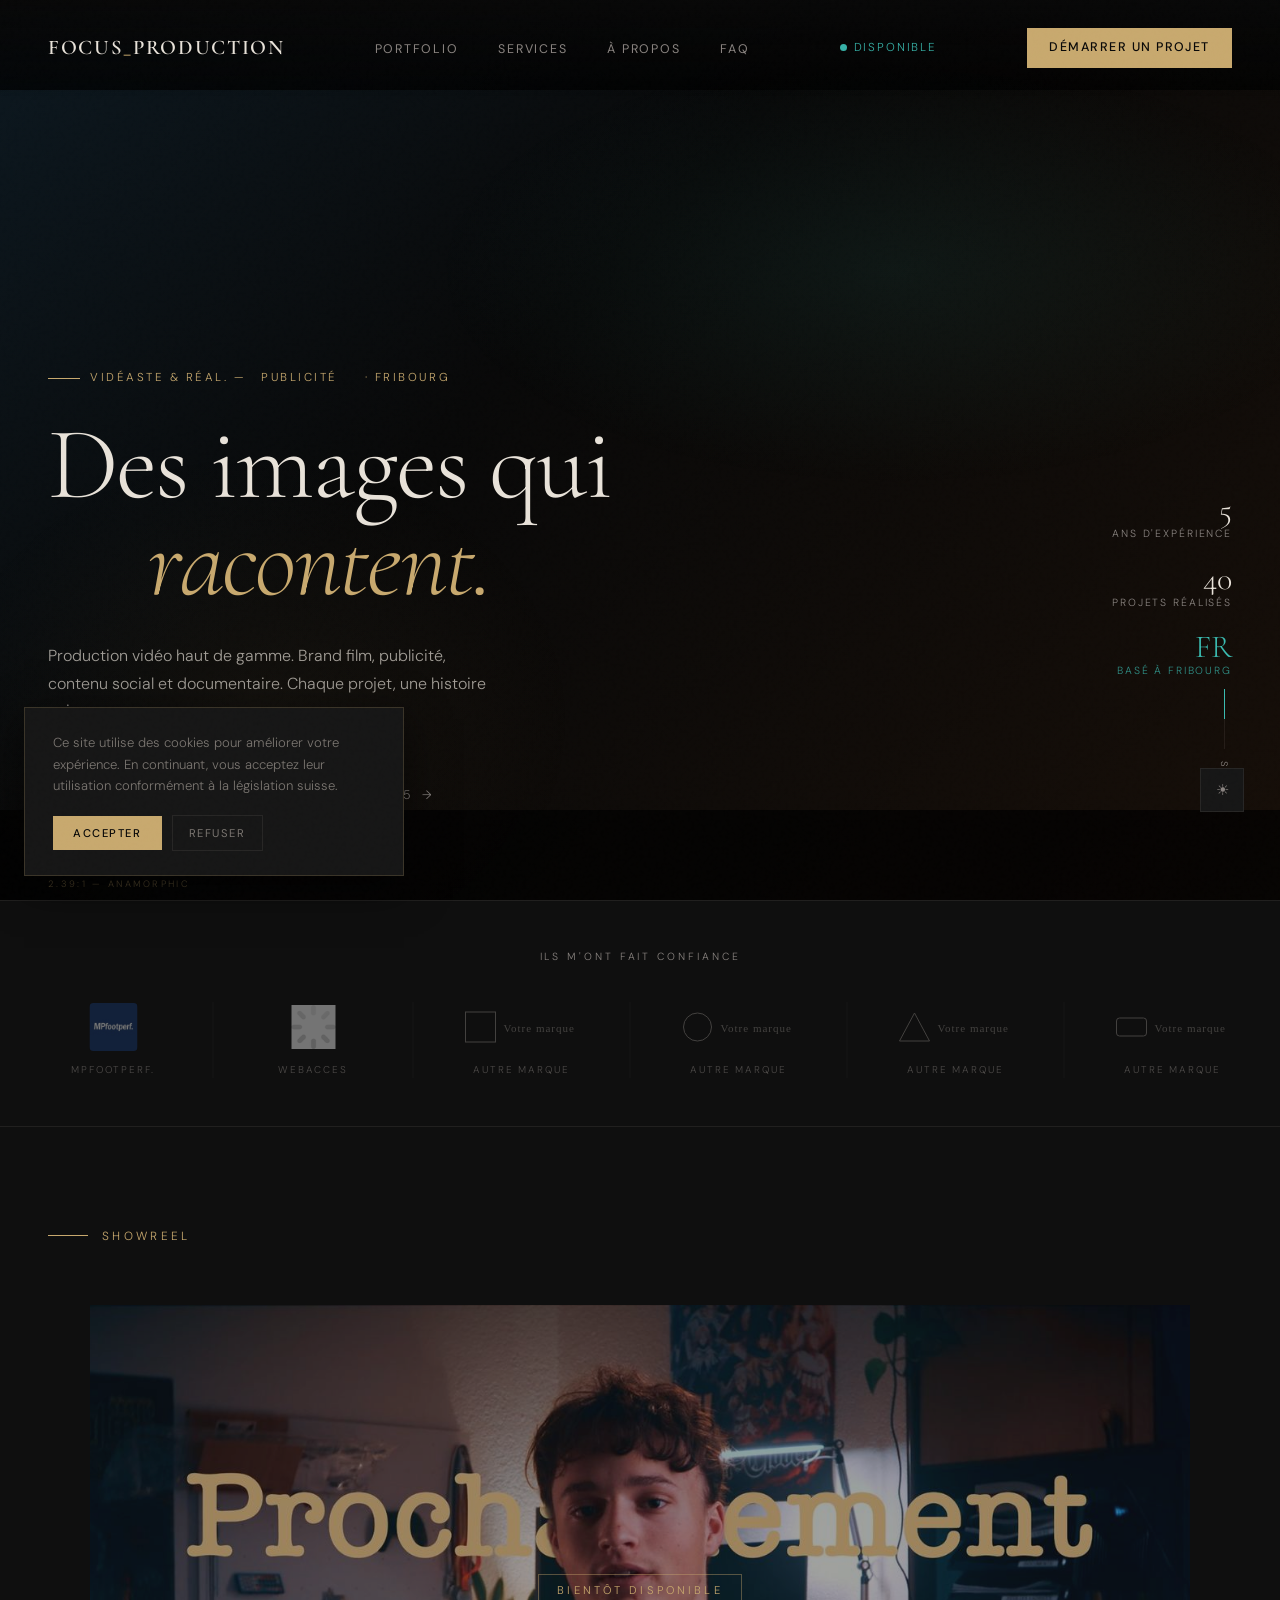
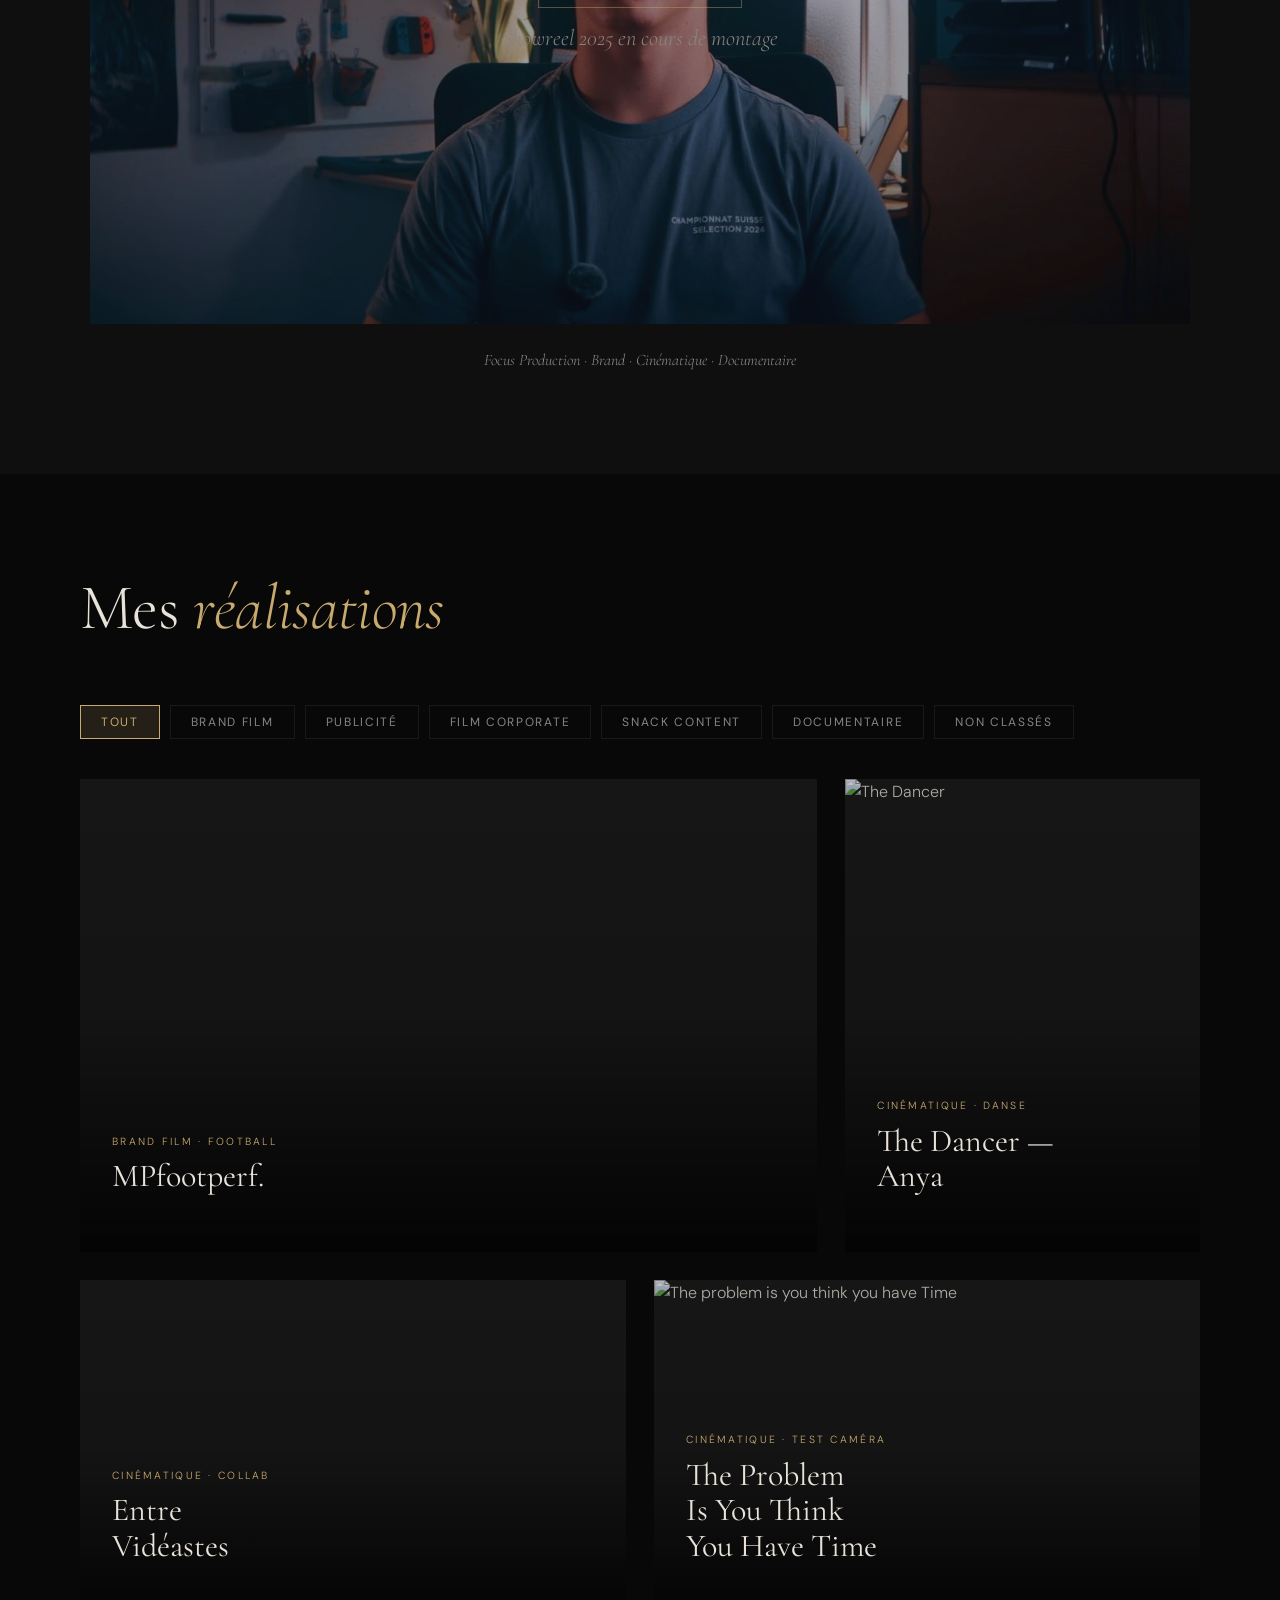
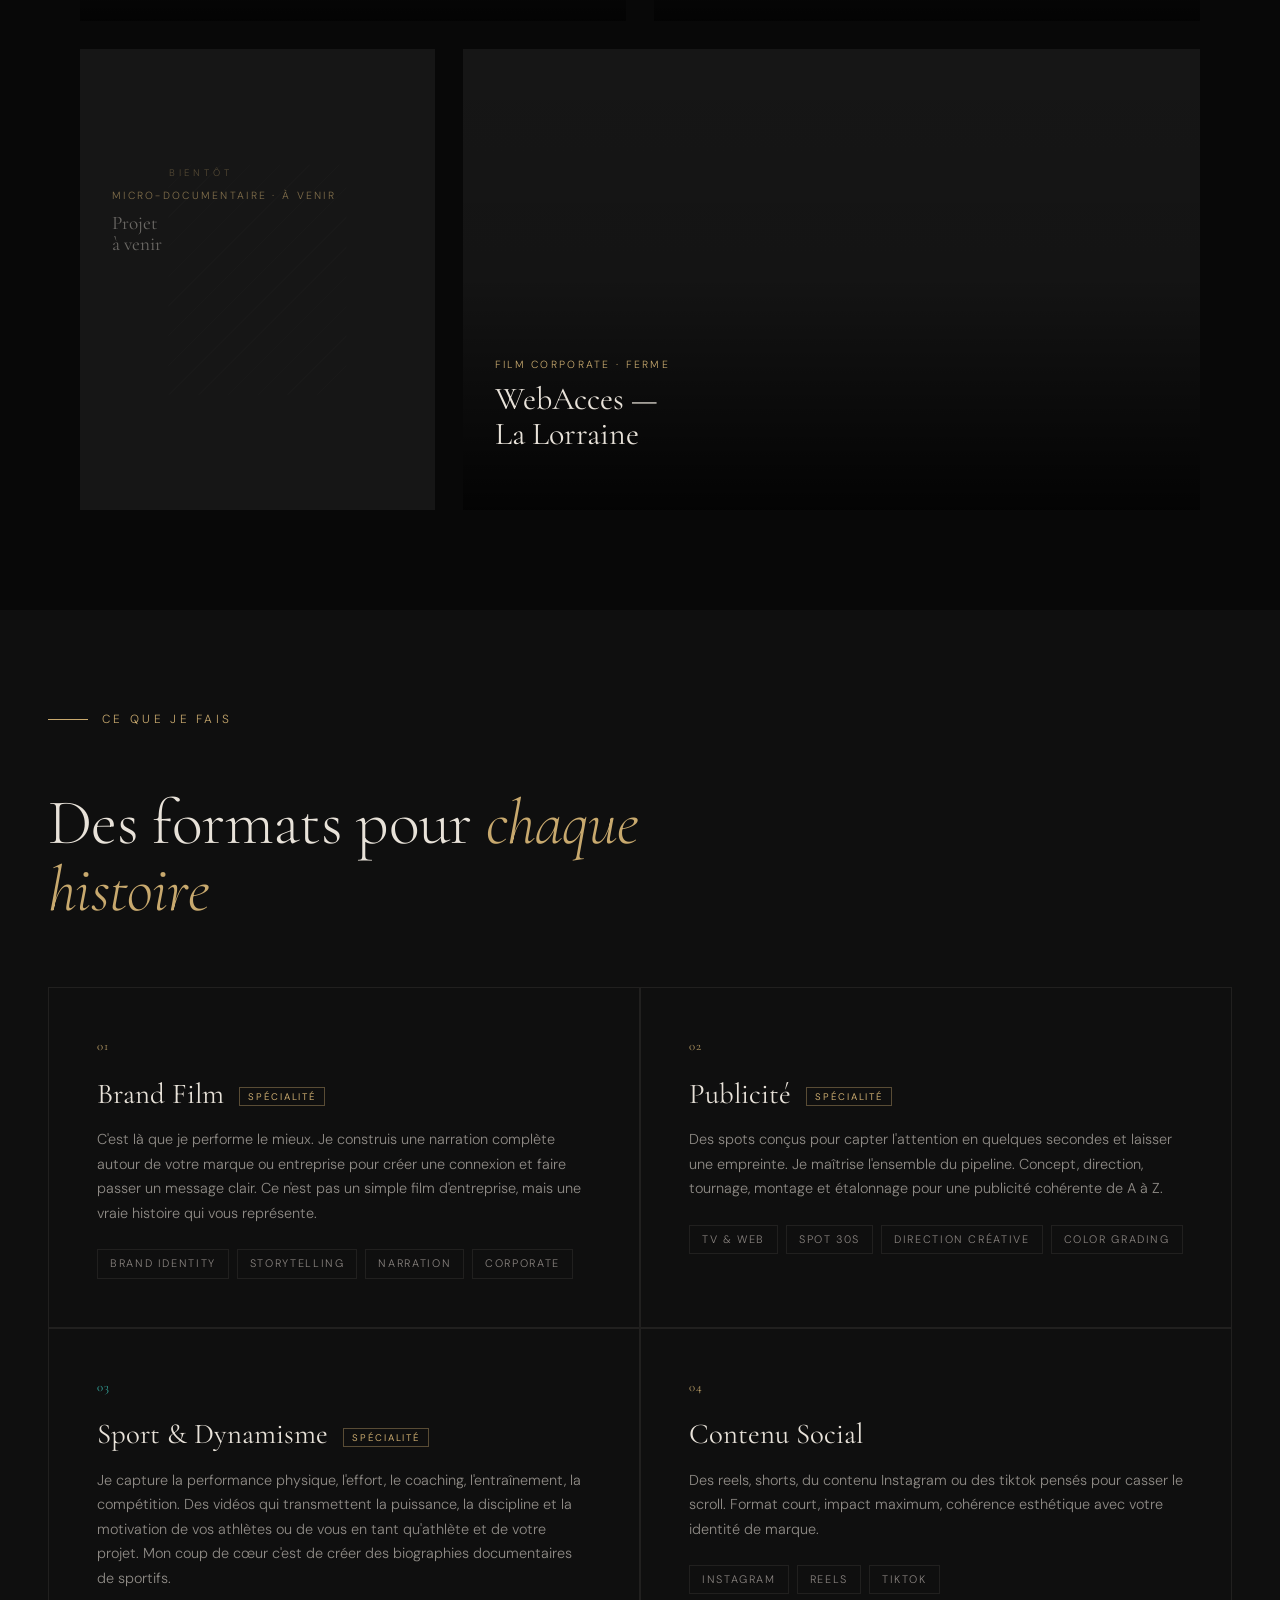
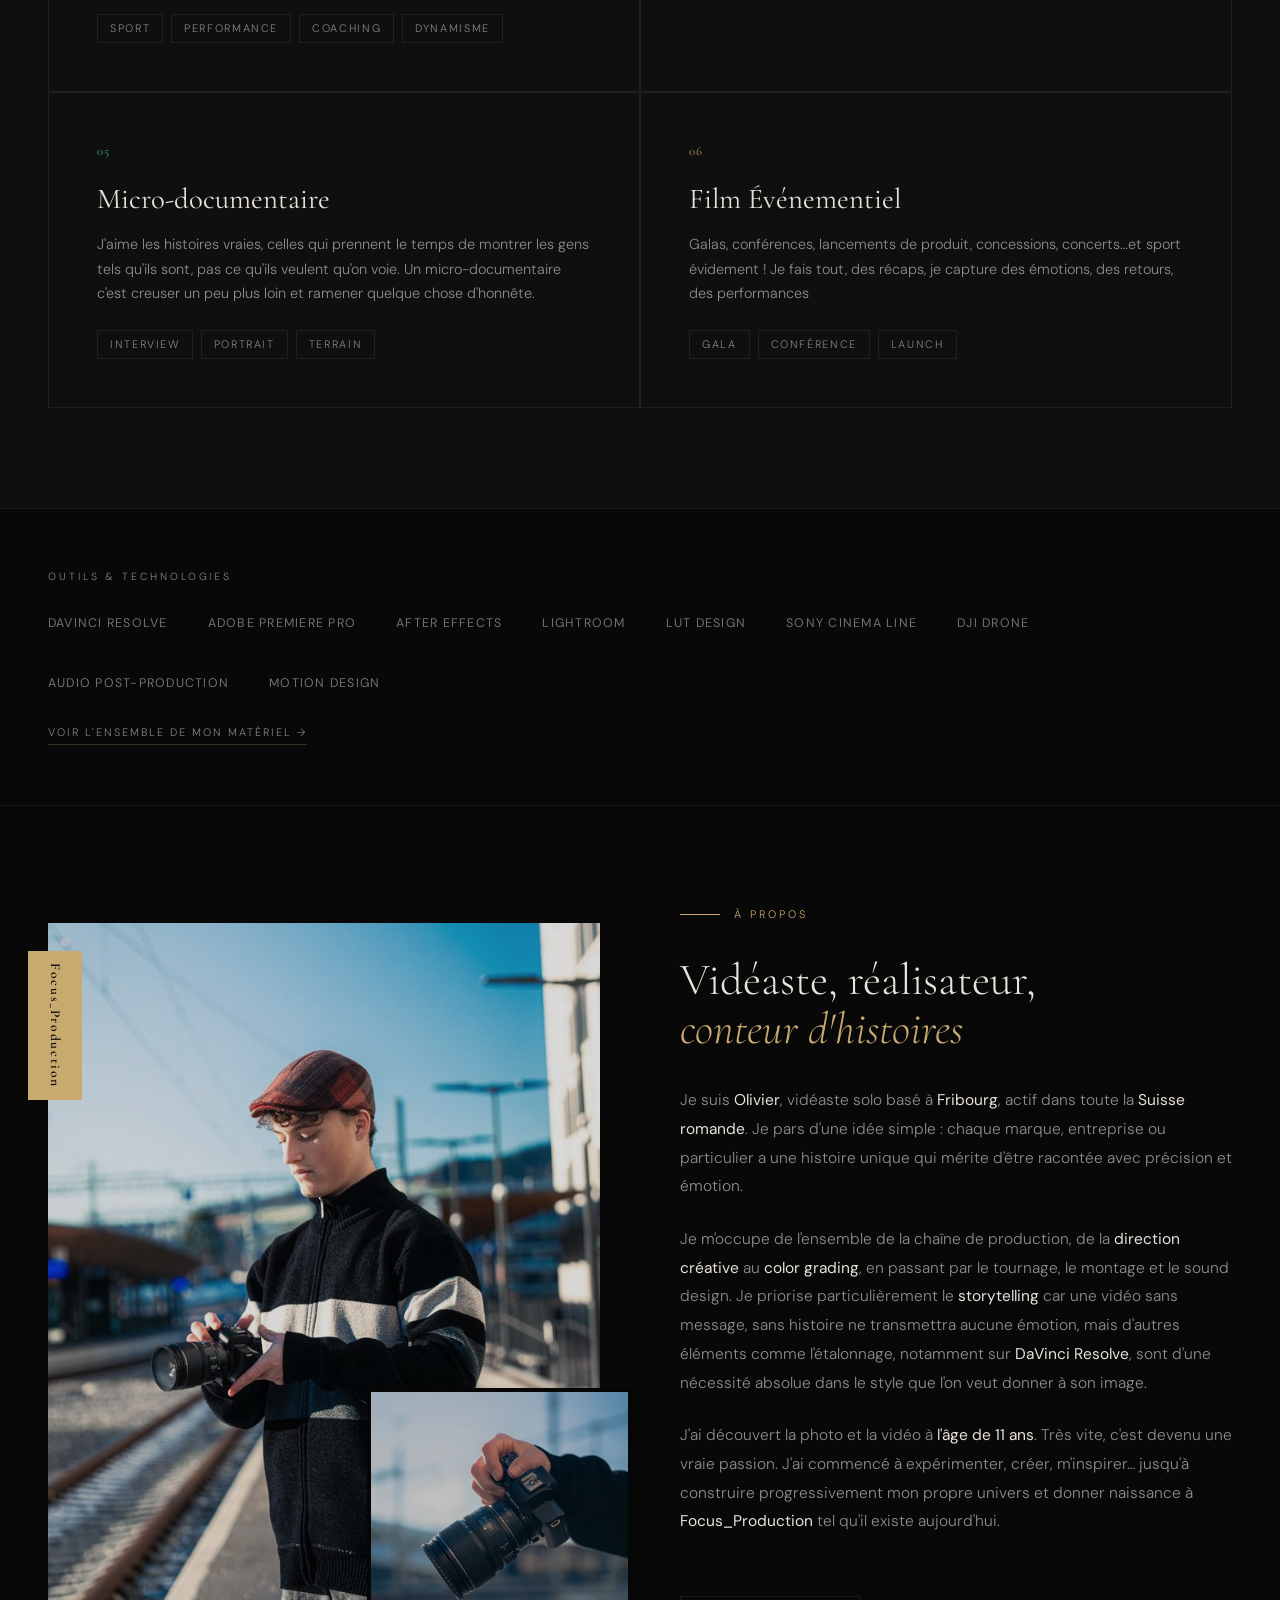
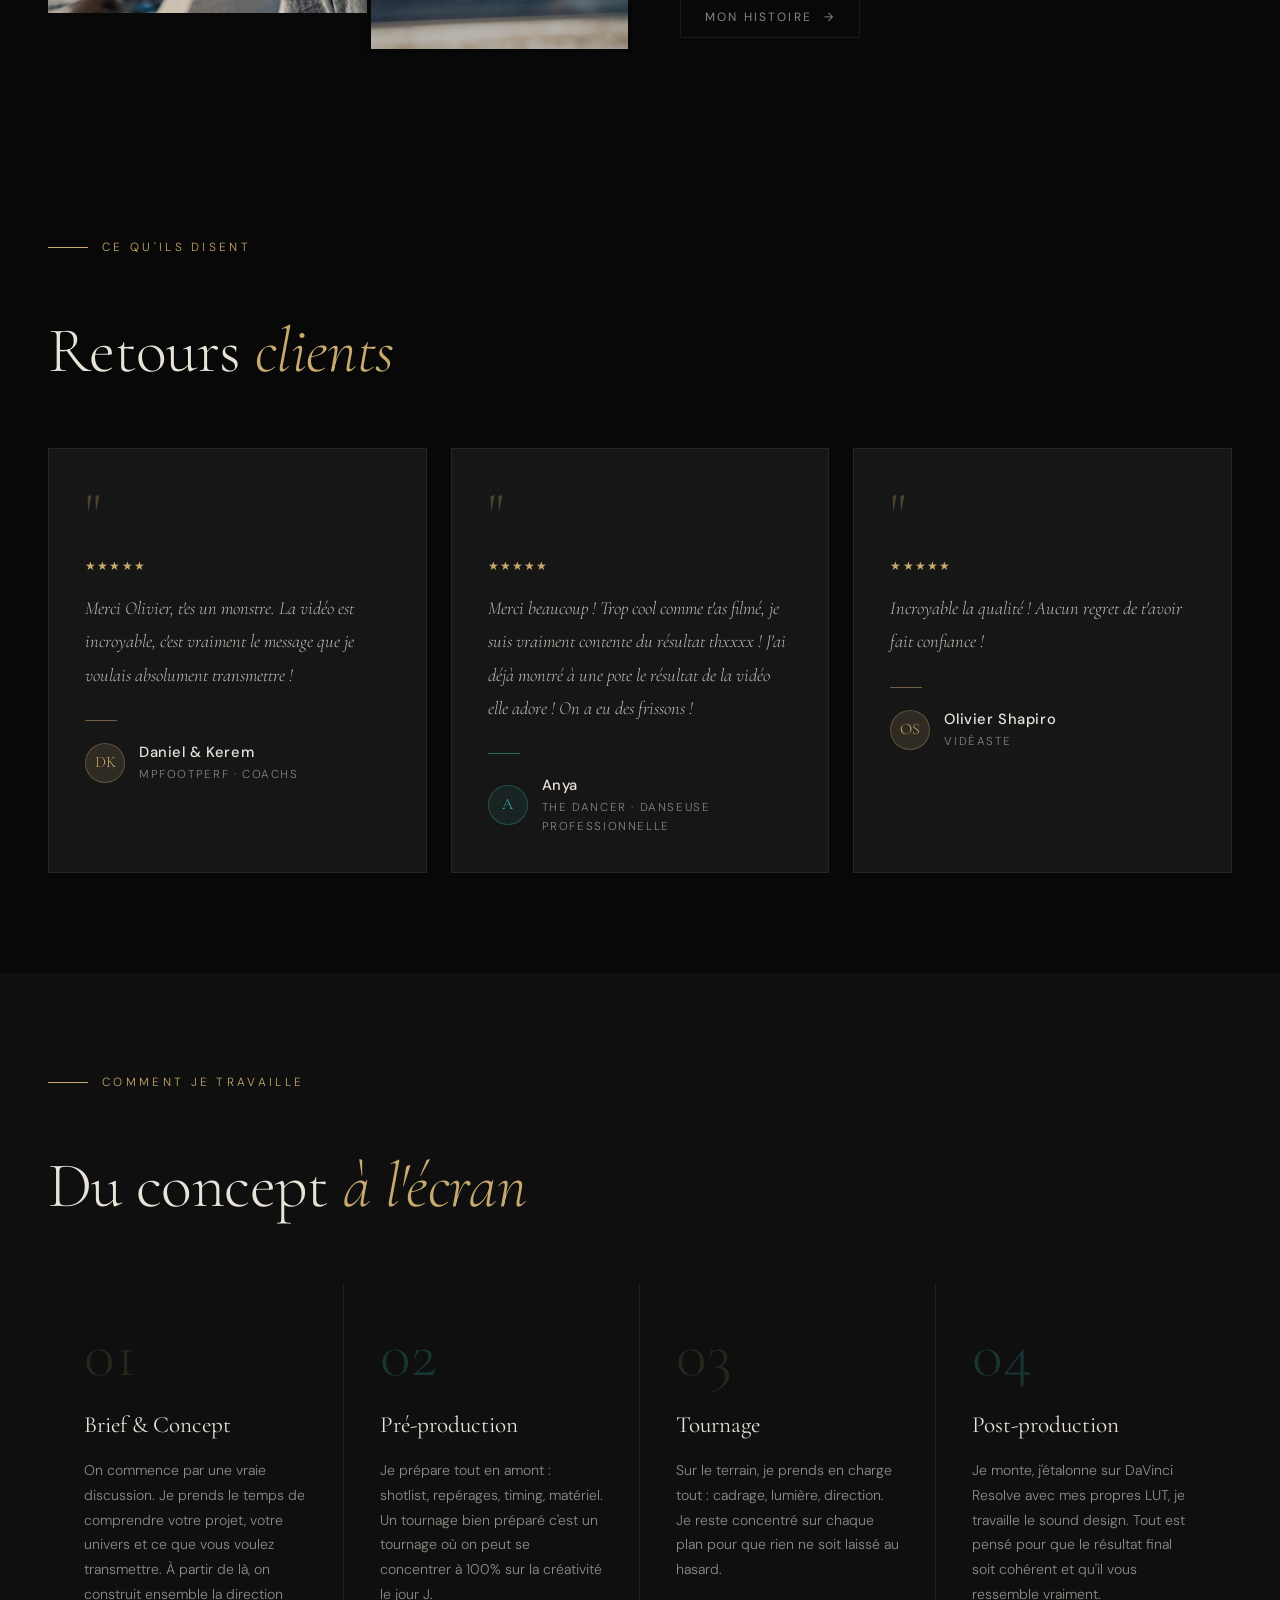
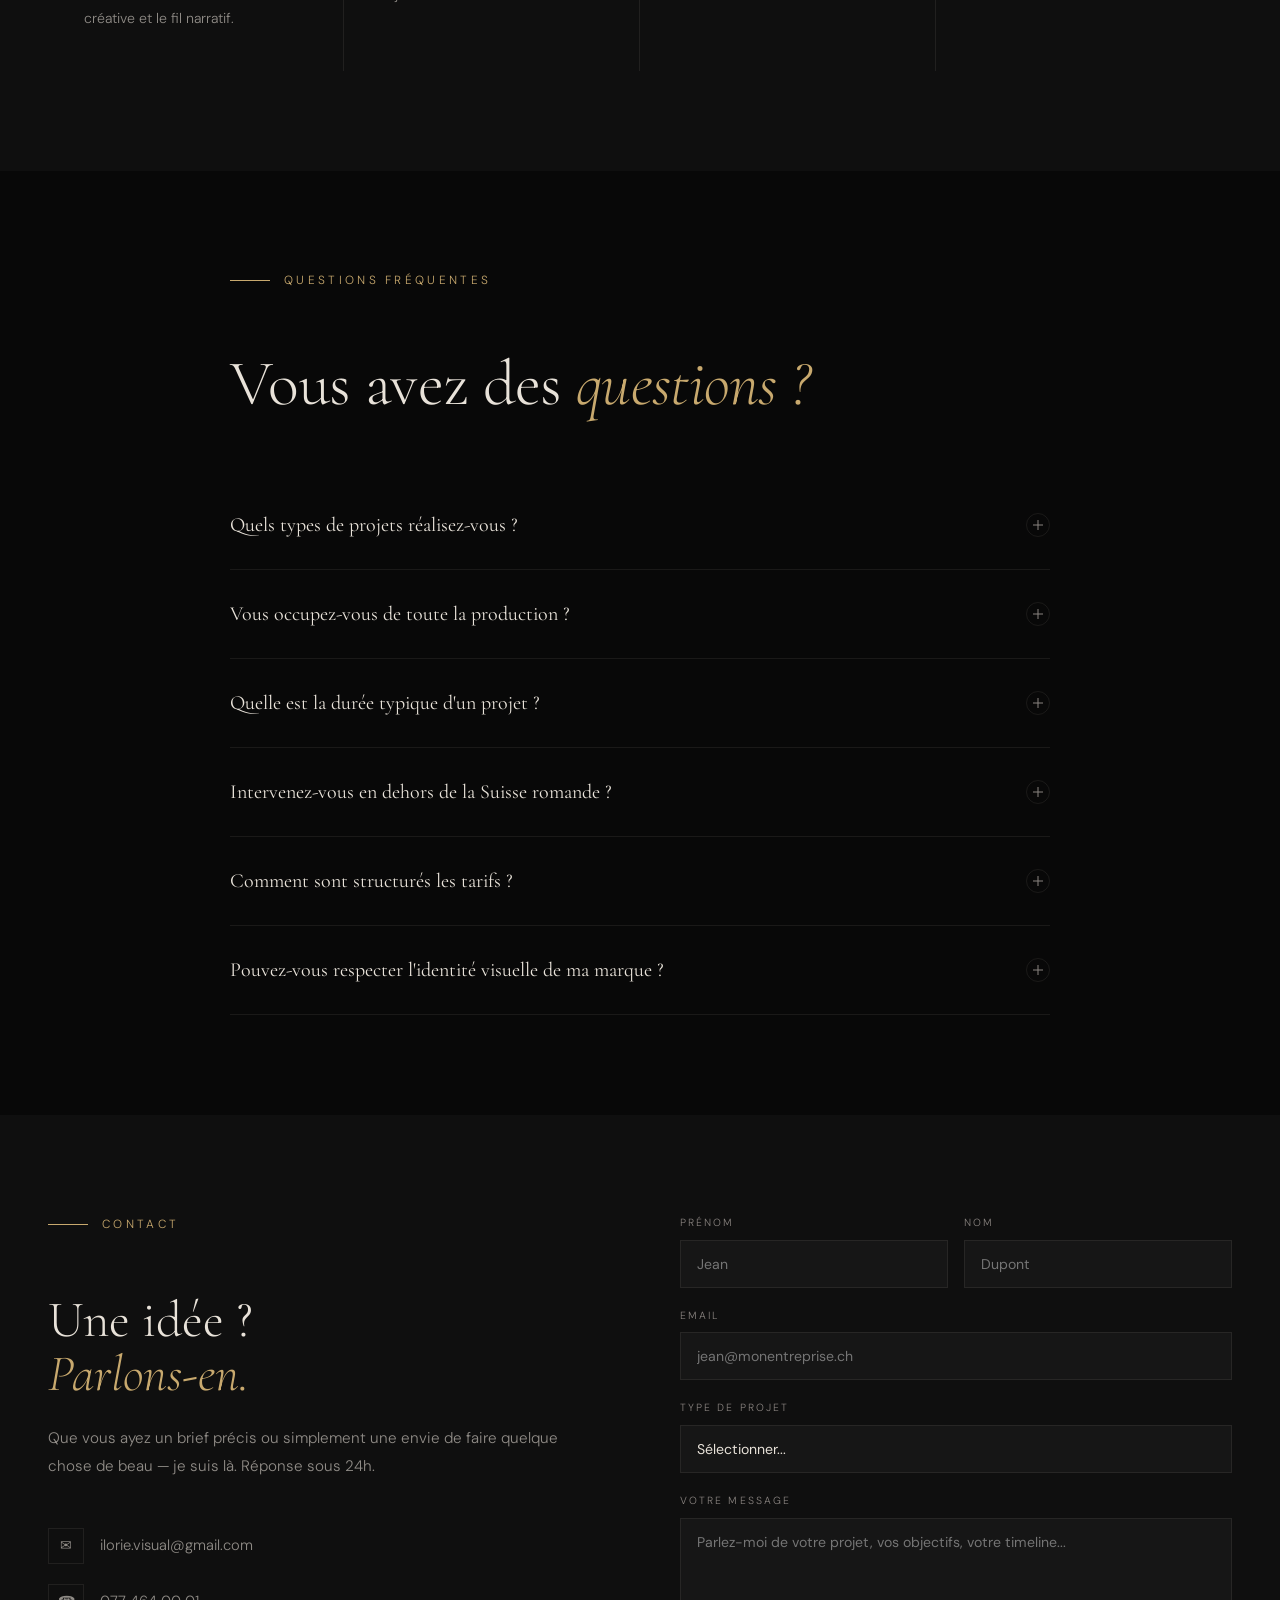
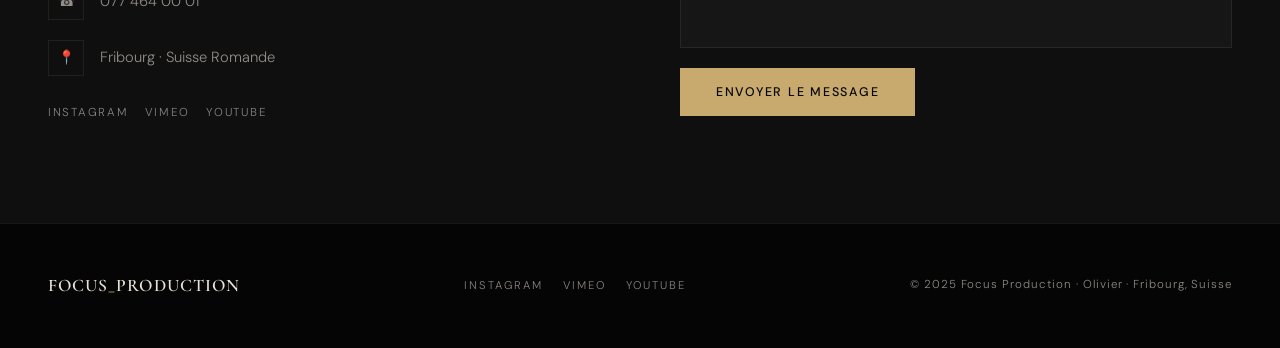
==== index.html @ 44844c80 "update homepage" ====
<!DOCTYPE html>
<html lang="fr">
<head>
  <meta charset="UTF-8">
  <meta name="viewport" content="width=device-width, initial-scale=1.0">
  <link rel="icon" type="image/svg+xml" href="data:image/svg+xml,%3Csvg xmlns='http://www.w3.org/2000/svg' viewBox='0 0 32 32'%3E%3Crect width='32' height='32' fill='%23080808'/%3E%3Ctext x='6' y='25' font-family='Georgia,serif' font-size='22' font-weight='bold' fill='%23c8a96e'%3EF%3C/text%3E%3C/svg%3E">
  <title>Focus Production — Vidéaste &amp; Réalisateur</title>
  <meta name="description" content="Focus Production — Vidéaste & Réalisateur basé à Fribourg, actif dans toute la Suisse romande. Brand film, publicité, sport, documentaire et contenu social.">
  <meta name="keywords" content="vidéaste, réalisateur, fribourg, suisse romande, brand film, publicité, production vidéo, focus production">
  <meta name="author" content="Olivier — Focus Production">
  <meta property="og:title" content="Focus Production — Vidéaste & Réalisateur">
  <meta property="og:description" content="Production vidéo haut de gamme — brand film, publicité, sport et documentaire. Basé à Fribourg, actif dans toute la Suisse romande.">
  <meta property="og:type" content="website">
  <meta property="og:url" content="https://focusproduction.netlify.app">
  <meta property="og:image" content="https://focusproduction.netlify.app/og-image.jpg">
  <meta property="og:image:width" content="1200">
  <meta property="og:image:height" content="630">
  <meta property="og:image:alt" content="Focus Production — Vidéaste &amp; Réalisateur, Fribourg">
  <meta property="og:site_name" content="Focus Production">
  <meta property="og:locale" content="fr_CH">
  <meta name="twitter:image" content="https://focusproduction.netlify.app/og-image.jpg">
  
  <meta name="twitter:card" content="summary_large_image">
  <meta name="twitter:title" content="Focus Production — Vidéaste & Réalisateur">
  <meta name="twitter:description" content="Production vidéo haut de gamme basée à Fribourg, Suisse romande.">
  <meta name="theme-color" content="#080808">
  <meta name="robots" content="index, follow">
  <link rel="canonical" href="https://focusproduction.netlify.app">
  <meta name="robots" content="index, follow">
  <link rel="canonical" href="https://focusproduction.netlify.app">
  <link rel="preconnect" href="https://fonts.googleapis.com">
  <link href="https://fonts.googleapis.com/css2?family=Cormorant+Garamond:ital,wght@0,300;0,400;0,600;1,300;1,400;1,600&family=DM+Sans:opsz,wght@9..40,300;9..40,400;9..40,500&display=swap" rel="stylesheet">
  <style>
    :root {
      --bg: #080808;
      --bg2: #0f0f0f;
      --bg3: #161616;
      --text: #e8e2d9;
      --text-muted: #8a8480;
      --gold: #c8a96e;
      --gold-dim: rgba(200,169,110,0.15);
      --teal: #3abcb1;
      --border: rgba(232,226,217,0.08);
      --serif: 'Cormorant Garamond', Georgia, serif;
      --sans: 'DM Sans', sans-serif;
    }

    *, *::before, *::after { box-sizing: border-box; margin: 0; padding: 0; }
    html { scroll-behavior: smooth; }
    body {
      background: var(--bg);
      color: var(--text);
      font-family: var(--sans);
      font-weight: 300;
      line-height: 1.6;
      overflow-x: hidden;
    }

    /* ── CUSTOM CURSOR ── */
    #cursor {
      position: fixed;
      width: 10px; height: 10px;
      background: var(--gold);
      border-radius: 50%;
      pointer-events: none;
      z-index: 9999;
      left: -100px; top: -100px;
      transform: translate(-50%, -50%);
      transition: width 0.25s, height 0.25s, background 0.25s;
    }
    #cursor-ring {
      position: fixed;
      width: 40px; height: 40px;
      border: 1px solid rgba(200,169,110,0.45);
      border-radius: 50%;
      pointer-events: none;
      z-index: 9998;
      left: -100px; top: -100px;
      transform: translate(-50%, -50%);
      transition: width 0.3s, height 0.3s, border-color 0.3s;
    }

    /* ── GRAIN ── */
    body::before {
      content: '';
      position: fixed; inset: 0;
      background-image: url("data:image/svg+xml,%3Csvg viewBox='0 0 256 256' xmlns='http://www.w3.org/2000/svg'%3E%3Cfilter id='noise'%3E%3CfeTurbulence type='fractalNoise' baseFrequency='0.9' numOctaves='4' stitchTiles='stitch'/%3E%3C/filter%3E%3Crect width='100%25' height='100%25' filter='url(%23noise)' opacity='0.04'/%3E%3C/svg%3E");
      pointer-events: none; z-index: 9000; opacity: 0.4;
    }

    /* ── NAV ── */
    nav {
      position: fixed; top: 0; left: 0; right: 0; z-index: 1000;
      display: flex; align-items: center; justify-content: space-between;
      padding: 28px 48px;
      background: linear-gradient(to bottom, rgba(8,8,8,0.95), transparent);
      transition: background 0.3s, padding 0.3s;
    }
    nav.scrolled {
      background: rgba(8,8,8,0.97);
      backdrop-filter: blur(10px);
      padding: 18px 48px;
      border-bottom: 1px solid var(--border);
    }
    .nav-logo { font-family: var(--serif); font-size: 1.3rem; font-weight: 600; letter-spacing: 0.08em; color: var(--text); text-decoration: none; }
    .nav-logo span { color: var(--gold); }
    .nav-links { display: flex; gap: 40px; list-style: none; }
    .nav-links a { font-size: 0.78rem; font-weight: 400; letter-spacing: 0.14em; text-transform: uppercase; color: var(--text-muted); text-decoration: none; transition: color 0.2s; position: relative; }
    .nav-links a::after { content: ''; position: absolute; bottom: -3px; left: 0; width: 0; height: 1px; background: var(--gold); transition: width 0.3s; }
    .nav-links a:hover { color: var(--text); }
    .nav-links a:hover::after { width: 100%; }
    .nav-cta { font-size: 0.78rem; letter-spacing: 0.12em; text-transform: uppercase; color: var(--bg); background: var(--gold); padding: 10px 22px; text-decoration: none; font-weight: 500; transition: background 0.2s, transform 0.2s; }
    .nav-cta:hover { background: #ddbf85; transform: translateY(-1px); }

    /* ── HERO ── */
    #hero { position: relative; min-height: 100vh; display: flex; flex-direction: column; justify-content: flex-end; padding: 0 48px 80px; overflow: hidden; }
    .hero-bg { position: absolute; inset: 0; overflow: hidden; background: linear-gradient(135deg, #0c1820 0%, #080808 40%, #160e08 100%); }
    .hero-bg::after { content: ''; position: absolute; inset: 0; background: radial-gradient(ellipse 60% 40% at 70% 30%, rgba(58,188,177,0.08) 0%, transparent 60%), radial-gradient(ellipse 50% 60% at 20% 80%, rgba(200,169,110,0.06) 0%, transparent 50%); }
    .hero-lines { position: absolute; top: 0; left: 0; right: 0; height: 90px; background: rgba(0,0,0,0.7); z-index: 2; }
    .hero-lines-bottom { position: absolute; bottom: 0; left: 0; right: 0; height: 90px; background: rgba(0,0,0,0.7); z-index: 2; }
    .hero-ratio { position: absolute; bottom: 8px; left: 48px; transform: none; font-size: 0.58rem; letter-spacing: 0.25em; color: rgba(200,169,110,0.4); text-transform: uppercase; z-index: 3; }
    .hero-bg-img { position: absolute; top: -15%; left: 0; width: 100%; height: 130%; object-fit: cover; opacity: 0.35; mix-blend-mode: normal; filter: saturate(0.7); will-change: transform; }
    .hero-content { position: relative; z-index: 5; max-width: 900px; }
    .hero-tag { display: inline-flex; align-items: center; gap: 10px; font-size: 0.72rem; letter-spacing: 0.22em; text-transform: uppercase; color: var(--gold); margin-bottom: 28px; opacity: 0; animation: fadeUp 0.8s 0.3s forwards; }
    .hero-tag::before { content: ''; width: 32px; height: 1px; background: var(--gold); }
    .hero-title { font-family: var(--serif); font-size: clamp(3.5rem, 8vw, 7.5rem); font-weight: 300; line-height: 0.95; letter-spacing: -0.02em; margin-bottom: 32px; opacity: 0; animation: fadeUp 0.9s 0.5s forwards; }
    .hero-title em { font-style: italic; color: var(--gold); }
    .hero-title .line2 { display: block; padding-left: 100px; }
    .hero-sub { font-size: 1rem; font-weight: 300; color: var(--text-muted); max-width: 440px; line-height: 1.7; margin-bottom: 48px; opacity: 0; animation: fadeUp 0.9s 0.7s forwards; }
    .hero-actions { display: flex; align-items: center; gap: 32px; opacity: 0; animation: fadeUp 0.9s 0.9s forwards; }
    .btn-primary { font-size: 0.78rem; letter-spacing: 0.14em; text-transform: uppercase; color: var(--bg); background: var(--gold); padding: 14px 32px; text-decoration: none; font-weight: 500; transition: all 0.25s; display: inline-block; }
    .btn-primary:hover { background: #ddbf85; transform: translateY(-2px); }
    .btn-ghost { font-size: 0.78rem; letter-spacing: 0.14em; text-transform: uppercase; color: var(--text-muted); text-decoration: none; display: flex; align-items: center; gap: 10px; transition: color 0.2s; }
    .btn-ghost:hover { color: var(--text); }
    .btn-ghost::after { content: '→'; transition: transform 0.2s; }
    .btn-ghost:hover::after { transform: translateX(4px); }
    .hero-scroll { position: absolute; right: 48px; bottom: 90px; z-index: 5; display: flex; flex-direction: column; align-items: center; gap: 12px; opacity: 0; animation: fadeIn 1s 1.2s forwards; }
    .hero-scroll span { font-size: 0.6rem; letter-spacing: 0.22em; text-transform: uppercase; color: var(--text-muted); writing-mode: vertical-rl; }
    .scroll-line { width: 1px; height: 60px; background: var(--border); position: relative; overflow: hidden; }
    .scroll-line::after { content: ''; position: absolute; top: 0; left: 0; right: 0; height: 30px; background: var(--teal); animation: scrollDown 1.8s ease-in-out infinite; }
    .hero-stats { position: absolute; right: 48px; bottom: 220px; z-index: 5; display: flex; flex-direction: column; gap: 20px; text-align: right; opacity: 0; animation: fadeIn 1s 1s forwards; }
    .stat-item { display: flex; flex-direction: column; }
    .stat-num { font-family: var(--serif); font-size: 2rem; font-weight: 300; color: var(--text); line-height: 1; }
    .stat-label { font-size: 0.65rem; letter-spacing: 0.18em; text-transform: uppercase; color: var(--text-muted); }

    /* ── TICKER ── */
    .ticker-wrap { overflow: hidden; background: var(--gold); padding: 14px 0; white-space: nowrap; }
    .ticker-content { display: inline-block; animation: ticker 22s linear infinite; }
    .ticker-content span { font-size: 0.72rem; letter-spacing: 0.2em; text-transform: uppercase; color: var(--bg); font-weight: 500; padding: 0 32px; }
    .ticker-dot { color: rgba(8,8,8,0.4); }

    /* ── SHOWREEL ── */
    #showreel { padding: 100px 48px; background: var(--bg2); }
    .section-label { font-size: 0.68rem; letter-spacing: 0.28em; text-transform: uppercase; color: var(--gold); display: flex; align-items: center; gap: 14px; margin-bottom: 60px; }
    .section-label::before { content: ''; width: 40px; height: 1px; background: var(--gold); }
    .showreel-frame { position: relative; aspect-ratio: 16/9; background: var(--bg3); overflow: hidden; cursor: pointer; max-width: 1100px; margin: 0 auto; }
    .showreel-frame img { width: 100%; height: 100%; object-fit: cover; opacity: 0.6; transition: opacity 0.4s, transform 0.6s; }
    .showreel-frame:hover img { opacity: 0.5; transform: scale(1.02); }
    .play-btn { position: absolute; top: 50%; left: 50%; transform: translate(-50%,-50%); width: 80px; height: 80px; border: 1.5px solid var(--gold); border-radius: 50%; display: flex; align-items: center; justify-content: center; transition: all 0.3s; }
    .play-btn::after { content: ''; width: 0; height: 0; border-left: 22px solid var(--gold); border-top: 13px solid transparent; border-bottom: 13px solid transparent; margin-left: 5px; }
    .showreel-frame:hover .play-btn { width: 92px; height: 92px; background: rgba(200,169,110,0.12); }
    .showreel-caption { text-align: center; margin-top: 24px; font-family: var(--serif); font-size: 0.95rem; font-style: italic; color: var(--text-muted); }

    /* ── PORTFOLIO ── */
    #portfolio { padding: 100px 80px; background: var(--bg); }
    .portfolio-header { display: flex; align-items: flex-end; justify-content: space-between; margin-bottom: 64px; }
    .section-title { font-family: var(--serif); font-size: clamp(2.5rem, 5vw, 4.5rem); font-weight: 300; line-height: 1.05; letter-spacing: -0.01em; }
    .section-title em { font-style: italic; color: var(--gold); }
    .view-all-link { font-size: 0.75rem; letter-spacing: 0.15em; text-transform: uppercase; color: var(--text-muted); text-decoration: none; transition: color 0.2s; }
    .view-all-link:hover { color: var(--gold); }
    .filter-tabs { display: flex; gap: 10px; margin-bottom: 40px; flex-wrap: wrap; }
    .filter-tab { font-size: 0.72rem; letter-spacing: 0.14em; text-transform: uppercase; padding: 8px 20px; border: 1px solid var(--border); background: none; color: var(--text-muted); cursor: pointer; transition: all 0.2s; font-family: var(--sans); }
    .filter-tab:hover, .filter-tab.active { border-color: var(--gold); color: var(--gold); background: var(--gold-dim); }
    .portfolio-grid { display: grid; grid-template-columns: repeat(12, 1fr); gap: 20px; }
    .proj-card { position: relative; overflow: hidden; background: var(--bg3); cursor: pointer; }
    .proj-card.large  { grid-column: span 8; }
    .proj-card.medium { grid-column: span 4; }
    .proj-card.half   { grid-column: span 6; }
    .proj-card.half .proj-img { width: 100%; height: 100%; aspect-ratio: 16/10; object-fit: cover; display: block; transition: transform 0.7s cubic-bezier(0.25,0.46,0.45,0.94), filter 0.4s; filter: brightness(0.75) saturate(0.9); }
    .proj-card.full   { grid-column: span 12; }
    .proj-img { width: 100%; height: 100%; aspect-ratio: 16/10; object-fit: cover; display: block; transition: transform 0.7s cubic-bezier(0.25,0.46,0.45,0.94), filter 0.4s; filter: brightness(0.75) saturate(0.9); }
    .proj-card.medium .proj-img { aspect-ratio: 3/4; }
    .proj-card.full   .proj-img { aspect-ratio: 21/9; }
    .proj-card:hover .proj-img { transform: scale(1.05); filter: brightness(0.55) saturate(0.8); }
    .proj-overlay { position: absolute; inset: 0; background: linear-gradient(to top, rgba(0,0,0,0.85) 0%, rgba(0,0,0,0.1) 50%, transparent 100%); display: flex; flex-direction: column; justify-content: flex-end; padding: 32px; pointer-events: none; }
    .proj-category { font-size: 0.65rem; letter-spacing: 0.22em; text-transform: uppercase; color: var(--gold); margin-bottom: 8px; transform: translateY(8px); transition: transform 0.4s; }
    .proj-card:hover .proj-category { transform: translateY(0); }
    .proj-title { font-family: var(--serif); font-size: clamp(1.4rem, 2.5vw, 2rem); font-weight: 400; line-height: 1.1; transform: translateY(8px); transition: transform 0.4s 0.04s; }
    .proj-card:hover .proj-title { transform: translateY(0); }
    .proj-link { display: inline-flex; align-items: center; gap: 8px; margin-top: 16px; font-size: 0.72rem; letter-spacing: 0.15em; text-transform: uppercase; color: var(--gold); opacity: 0; transform: translateY(8px); transition: opacity 0.3s 0.08s, transform 0.4s 0.08s; }
    .proj-card:hover .proj-link { opacity: 1; transform: translateY(0); }

    /* ── SERVICES ── */
    #services { padding: 100px 48px; background: var(--bg2); }
    .services-grid { display: grid; grid-template-columns: 1fr 1fr; gap: 0; margin-top: 64px; }
    .service-item { padding: 48px; border: 1px solid var(--border); position: relative; overflow: hidden; transition: background 0.3s; }
    .service-item:hover { background: rgba(200,169,110,0.04); }
    .service-item::before { content: ''; position: absolute; top: 0; left: 0; width: 3px; height: 0; background: var(--gold); transition: height 0.4s; }
    .service-item:hover::before { height: 100%; }
    .service-num { font-family: var(--serif); font-size: 0.8rem; color: var(--gold); letter-spacing: 0.1em; margin-bottom: 20px; }
    .service-name { font-family: var(--serif); font-size: 1.8rem; font-weight: 400; margin-bottom: 16px; line-height: 1.2; }
    .service-desc { font-size: 0.88rem; color: var(--text-muted); line-height: 1.7; }
    .service-tags { display: flex; gap: 8px; flex-wrap: wrap; margin-top: 24px; }
    .service-tag { font-size: 0.62rem; letter-spacing: 0.15em; text-transform: uppercase; color: var(--text-muted); border: 1px solid var(--border); padding: 4px 10px; transition: border-color 0.2s, color 0.2s; }
    .service-item:hover .service-tag { border-color: rgba(200,169,110,0.3); color: var(--gold); }

    /* ── TOOLS ── */
    .tools-strip { padding: 60px 48px; background: var(--bg); border-top: 1px solid var(--border); border-bottom: 1px solid var(--border); }
    .tools-label { font-size: 0.65rem; letter-spacing: 0.28em; text-transform: uppercase; color: var(--text-muted); margin-bottom: 28px; }
    .tools-list { display: flex; gap: 40px; flex-wrap: wrap; align-items: center; }
    .tool-item { font-size: 0.78rem; letter-spacing: 0.1em; text-transform: uppercase; color: rgba(232,226,217,0.35); transition: color 0.2s; font-weight: 400; }
    .tool-item:hover { color: var(--text); }

    /* ── ABOUT ── */
    #about { padding: 100px 48px; background: var(--bg); display: grid; grid-template-columns: 1fr 1fr; gap: 80px; align-items: center; }
    .about-visual { position: relative; }
    .about-img-main { width: 100%; aspect-ratio: 4/5; object-fit: cover; filter: brightness(0.85) saturate(0.85); }
    .about-img-accent { position: absolute; bottom: -32px; right: -32px; width: 48%; aspect-ratio: 1/1; object-fit: cover; filter: brightness(0.75) saturate(0.85); border: 4px solid var(--bg); }
    .about-badge { position: absolute; top: 28px; left: -20px; background: var(--gold); color: var(--bg); padding: 12px 16px; font-family: var(--serif); font-size: 0.85rem; font-weight: 600; writing-mode: vertical-rl; letter-spacing: 0.12em; }
    .about-label { font-size: 0.68rem; letter-spacing: 0.28em; text-transform: uppercase; color: var(--gold); display: flex; align-items: center; gap: 14px; margin-bottom: 32px; }
    .about-label::before { content: ''; width: 40px; height: 1px; background: var(--gold); }
    .about-title { font-family: var(--serif); font-size: clamp(2rem, 3.5vw, 3.2rem); font-weight: 300; line-height: 1.1; margin-bottom: 32px; }
    .about-title em { font-style: italic; color: var(--gold); }
    .about-body { font-size: 0.92rem; color: var(--text-muted); line-height: 1.8; margin-bottom: 24px; }
    .about-body strong { color: var(--text); font-weight: 400; }
    .about-collab { margin-top: 40px; padding: 24px; border: 1px solid var(--border); display: flex; align-items: center; gap: 20px; background: var(--bg3); }
    .collab-avatar { width: 52px; height: 52px; border-radius: 50%; background: var(--bg2); overflow: hidden; flex-shrink: 0; }
    .collab-avatar img { width: 100%; height: 100%; object-fit: cover; filter: grayscale(0.3); }
    .collab-role { font-size: 0.62rem; letter-spacing: 0.18em; text-transform: uppercase; color: var(--teal); margin-bottom: 4px; }
    .collab-name { font-family: var(--serif); font-size: 1.1rem; font-weight: 400; }
    .collab-desc { font-size: 0.8rem; color: var(--text-muted); margin-top: 2px; }

    /* ── PROCESS ── */
    #process { padding: 100px 48px; background: var(--bg2); }
    .process-steps { display: grid; grid-template-columns: repeat(4, 1fr); gap: 0; margin-top: 64px; }
    .process-step { padding: 40px 36px; border-right: 1px solid var(--border); transition: background 0.3s; }
    .process-step:last-child { border-right: none; }
    .process-step:hover { background: var(--gold-dim); }
    .step-num { font-family: var(--serif); font-size: 4rem; font-weight: 300; color: rgba(200,169,110,0.15); line-height: 1; margin-bottom: 20px; }
    .step-title { font-family: var(--serif); font-size: 1.4rem; font-weight: 400; margin-bottom: 14px; }
    .step-desc { font-size: 0.83rem; color: var(--text-muted); line-height: 1.7; }

    /* ── FAQ ── */
    #faq { padding: 100px 48px; background: var(--bg); }
    .faq-inner { max-width: 820px; margin: 0 auto; }
    .faq-list { margin-top: 64px; }
    .faq-item { border-bottom: 1px solid var(--border); overflow: hidden; }
    .faq-question { display: flex; align-items: center; justify-content: space-between; padding: 28px 0; cursor: pointer; font-family: var(--serif); font-size: 1.2rem; font-weight: 400; transition: color 0.2s; gap: 20px; }
    .faq-question:hover { color: var(--gold); }
    .faq-icon { width: 24px; height: 24px; flex-shrink: 0; position: relative; border: 1px solid var(--border); border-radius: 50%; transition: border-color 0.2s; }
    .faq-icon::before, .faq-icon::after { content: ''; position: absolute; top: 50%; left: 50%; background: var(--text-muted); transition: transform 0.3s, opacity 0.3s; }
    .faq-icon::before { width: 10px; height: 1px; transform: translate(-50%, -50%); }
    .faq-icon::after  { width: 1px; height: 10px; transform: translate(-50%, -50%); }
    .faq-item.open .faq-icon::after { transform: translate(-50%, -50%) rotate(90deg); opacity: 0; }
    .faq-item.open .faq-icon { border-color: var(--teal); }
    .faq-answer { max-height: 0; overflow: hidden; transition: max-height 0.4s ease; }
    .faq-answer p { padding-bottom: 28px; font-size: 0.9rem; color: var(--text-muted); line-height: 1.8; }
    .faq-item.open .faq-answer { max-height: 300px; }

    /* ── CONTACT ── */
    #contact { padding: 100px 48px; background: var(--bg2); display: grid; grid-template-columns: 1fr 1fr; gap: 80px; align-items: start; }
    .contact-title { font-family: var(--serif); font-size: clamp(2.5rem, 4vw, 3.8rem); font-weight: 300; line-height: 1.05; margin-top: 32px; margin-bottom: 24px; }
    .contact-title em { font-style: italic; color: var(--gold); }
    .contact-sub { font-size: 0.9rem; color: var(--text-muted); line-height: 1.8; margin-bottom: 48px; }
    .contact-info { display: flex; flex-direction: column; gap: 20px; }
    .contact-info-item { display: flex; align-items: center; gap: 16px; font-size: 0.88rem; color: var(--text-muted); }
    .info-icon { width: 36px; height: 36px; border: 1px solid var(--border); display: flex; align-items: center; justify-content: center; font-size: 0.85rem; flex-shrink: 0; }
    .contact-form { display: flex; flex-direction: column; gap: 20px; }
    .form-row { display: grid; grid-template-columns: 1fr 1fr; gap: 16px; }
    .form-group { display: flex; flex-direction: column; gap: 8px; }
    .form-label { font-size: 0.65rem; letter-spacing: 0.2em; text-transform: uppercase; color: var(--text-muted); }
    .form-input, .form-textarea, .form-select { background: var(--bg3); border: 1px solid var(--border); color: var(--text); font-family: var(--sans); font-size: 0.88rem; padding: 14px 16px; outline: none; transition: border-color 0.2s; resize: none; }
    .form-input:focus, .form-textarea:focus, .form-select:focus { border-color: rgba(200,169,110,0.5); }
    .form-textarea { height: 130px; }
    .form-select { appearance: none; }
    .form-submit { font-size: 0.78rem; letter-spacing: 0.14em; text-transform: uppercase; color: var(--bg); background: var(--gold); border: none; padding: 16px 36px; cursor: pointer; font-family: var(--sans); font-weight: 500; transition: all 0.25s; align-self: flex-start; }
    .form-submit:hover { background: #ddbf85; transform: translateY(-2px); }
    .form-submit:disabled { background: var(--text-muted); transform: none; cursor: not-allowed; }

    /* ── FOOTER ── */
    footer { padding: 48px; background: #050505; border-top: 1px solid var(--border); display: flex; align-items: center; justify-content: space-between; flex-wrap: wrap; gap: 20px; }
    .footer-logo { font-family: var(--serif); font-size: 1.1rem; font-weight: 600; letter-spacing: 0.06em; color: var(--text); text-decoration: none; }
    .footer-logo span { color: var(--gold); }
    .footer-socials { display: flex; gap: 20px; }
    .footer-social { font-size: 0.7rem; letter-spacing: 0.18em; text-transform: uppercase; color: var(--text-muted); text-decoration: none; transition: color 0.2s; }
    .footer-social:hover { color: var(--gold); }
    .footer-copy { font-size: 0.72rem; color: var(--text-muted); letter-spacing: 0.08em; }

    /* ── SOCIAL LINK ── */
    .social-link { font-size:0.72rem; letter-spacing:0.15em; text-transform:uppercase; color:var(--text-muted); text-decoration:none; transition:color 0.2s; }
    .social-link:hover { color: var(--gold); }

    /* ── SHOWREEL COMING SOON ── */
    .showreel-coming {
      position: absolute; inset: 0;
      display: flex; flex-direction: column; align-items: center; justify-content: center;
      gap: 12px;
    }
    .coming-label {
      font-size: 0.7rem; letter-spacing: 0.28em; text-transform: uppercase;
      color: var(--gold); border: 1px solid rgba(200,169,110,0.4); padding: 7px 18px;
    }
    .showreel-coming p { font-family: var(--serif); font-size: 1.4rem; font-style: italic; color: var(--text-muted); }

    /* ── VIMEO LIGHTBOX ── */
    #vimeo-overlay {
      position: fixed; inset: 0; z-index: 8000;
      background: rgba(0,0,0,0.93);
      display: flex; align-items: center; justify-content: center;
      opacity: 0; pointer-events: none;
      transition: opacity 0.35s;
    }
    #vimeo-overlay.active { opacity: 1; pointer-events: all; }
    #vimeo-overlay .overlay-inner {
      position: relative; width: 90vw; max-width: 1100px;
      aspect-ratio: 16/9;
    }
    #vimeo-overlay iframe { width: 100%; height: 100%; border: none; }
    #vimeo-close {
      position: absolute; top: -44px; right: 0;
      font-size: 0.7rem; letter-spacing: 0.2em; text-transform: uppercase;
      color: var(--text-muted); cursor: pointer; transition: color 0.2s;
      display: flex; align-items: center; gap: 8px;
    }
    #vimeo-close:hover { color: var(--gold); }
    .vimeo-desc {
      position: absolute; bottom: -44px; left: 0;
      font-family: var(--serif); font-style: italic;
      font-size: 0.9rem; color: var(--text-muted);
    }

    /* ── ANIMATIONS ── */
    @keyframes fadeUp   { from { opacity:0; transform:translateY(24px); } to { opacity:1; transform:translateY(0); } }
    @keyframes fadeIn   { from { opacity:0; } to { opacity:1; } }
    @keyframes scrollDown { 0%{transform:translateY(-100%);opacity:0;} 30%{opacity:1;} 100%{transform:translateY(200%);opacity:0;} }
    @keyframes ticker   { from { transform:translateX(0); } to { transform:translateX(-50%); } }
    @keyframes pulse    { 0%,100%{opacity:1;transform:scale(1);} 50%{opacity:0.5;transform:scale(0.8);} }

    /* Reveal — visible par défaut, animé si JS actif */
    .reveal { opacity: 1; transform: none; }
    .js-ready .reveal { opacity: 0; transform: translateY(28px); transition: opacity 0.7s ease, transform 0.7s ease; }
    .js-ready .reveal.visible { opacity: 1; transform: none; }
    .js-ready .reveal-delay-1 { transition-delay: 0.1s; }
    .js-ready .reveal-delay-2 { transition-delay: 0.2s; }
    .js-ready .reveal-delay-3 { transition-delay: 0.3s; }
    .js-ready .reveal-delay-4 { transition-delay: 0.4s; }

    /* ── MOBILE ── */
    @media (max-width: 768px) {
      nav { padding: 20px 24px; }
      nav.scrolled { padding: 14px 24px; }
      .nav-links, .nav-cta { display: none; }
      #hero { padding: 0 24px 60px; }
      .hero-bg-img { display: block !important; opacity: 0.35; position: absolute; top: -15%; left: 0; width: 100%; height: 130%; object-fit: cover; transform: none !important; }
      .hero-stats, .hero-scroll { display: none; }
      .hero-title { font-size: 2.8rem; }
      .hero-title .line2 { padding-left: 0; }
      #showreel, #portfolio, #services, #process, #faq, #contact { padding: 70px 24px; }
      .portfolio-grid { grid-template-columns: 1fr; }
      .proj-card.large, .proj-card.medium, .proj-card.half, .proj-card.full { grid-column: span 1; }
      .proj-card.medium .proj-img { width: 100%; height: 100%; aspect-ratio: 16/10; object-fit: cover; display: block; transition: transform 0.7s cubic-bezier(0.25,0.46,0.45,0.94), filter 0.4s; filter: brightness(0.75) saturate(0.9); }
      .services-grid { grid-template-columns: 1fr; }
      .process-steps { grid-template-columns: 1fr 1fr; }
      #about { grid-template-columns: 1fr; }
      #contact { grid-template-columns: 1fr; }
      .about-img-accent { display: none; }
      footer { flex-direction: column; text-align: center; }
      .portfolio-header { flex-direction: column; align-items: flex-start; gap: 16px; }
      .form-row { grid-template-columns: 1fr; 
      /* Sections padding */
      #testimonials { padding: 70px 24px; }
      #faq { padding: 70px 24px; }
      .tools-strip { padding: 40px 24px; }
      .clients-wrap { padding: 32px 24px; }
      .client-item { min-width: 150px; padding: 0 24px; }
      .tools-list { gap: 16px; }
      /* Hero */
      .hero-lines, .hero-lines-bottom { height: 56px; }
      .hero-ratio { display: none; }
      .hero-tag-line { flex-wrap: wrap; gap: 6px; }
      /* Process single column on mobile */
      .process-steps { grid-template-columns: 1fr; }
      .process-step { border-right: none; border-bottom: 1px solid var(--border); }
      /* About */
      .about-img-accent { display: none; }
      .about-badge { left: 0; }
      /* Fixed buttons */
      #theme-toggle { bottom: 88px; right: 16px; }
      #back-to-top { right: 16px; bottom: 32px; }
      #cookie-notice { left: 16px; right: 16px; max-width: none; bottom: 16px; }
      /* Modal */
      .proj-modal-body { padding: 24px; }
      .modal-desc-section { grid-template-columns: 1fr; }
      .modal-header { flex-direction: column; gap: 16px; }
      .modal-cta-bar { flex-direction: column; align-items: flex-start; }
      .proj-modal-close { position: fixed; top: 12px; right: 12px; }
      /* Vimeo overlay */
      #vimeo-overlay .overlay-inner { width: 96vw; }
    }
      .hero-ratio { display: none; }
      #testimonials { padding: 70px 24px; }

      .clients-wrap { padding: 32px 24px; }
      .client-item { min-width: 160px; padding: 0 28px; }
      .tools-strip { padding: 40px 24px; }
      .tools-list { gap: 20px; }
      .process-steps { grid-template-columns: 1fr; }
      .about-img-accent { display: none; }
      #theme-toggle { bottom: 88px; right: 16px; }
      #back-to-top { right: 16px; bottom: 32px; }
      .proj-modal-inner { max-height: 95vh; }
      .hero-lines, .hero-lines-bottom { height: 60px; }
    }

    /* ── TESTIMONIALS ── */
    #testimonials { padding: 100px 48px; background: var(--bg); }
    .testimonials-grid {
      display: grid;
      grid-template-columns: repeat(3, 1fr);
      gap: 24px;
      margin-top: 64px;
    }
    .testi-card {
      padding: 36px;
      border: 1px solid var(--border);
      background: var(--bg3);
      position: relative;
      transition: border-color 0.3s, background 0.3s;
    }
    .testi-card:hover { border-color: rgba(200,169,110,0.3); background: rgba(200,169,110,0.03); }
    .testi-quote {
      font-family: var(--serif);
      font-size: 3.5rem;
      color: var(--gold);
      opacity: 0.3;
      line-height: 1;
      margin-bottom: 16px;
    }
    .testi-text {
      font-family: var(--serif);
      font-size: 1.05rem;
      font-style: italic;
      color: var(--text);
      line-height: 1.7;
      margin-bottom: 28px;
    }
    .testi-divider {
      width: 32px; height: 1px;
      background: var(--gold);
      margin-bottom: 20px;
      opacity: 0.5;
    }
    .testi-author { display: flex; align-items: center; gap: 14px; }
    .testi-initials {
      width: 40px; height: 40px;
      border-radius: 50%;
      background: var(--gold-dim);
      border: 1px solid rgba(200,169,110,0.3);
      display: flex; align-items: center; justify-content: center;
      font-family: var(--serif);
      font-size: 1rem;
      color: var(--gold);
      flex-shrink: 0;
    }
    .testi-info {}
    .testi-name { font-size: 0.85rem; font-weight: 500; color: var(--text); letter-spacing: 0.04em; }
    .testi-role { font-size: 0.72rem; color: var(--text-muted); letter-spacing: 0.1em; text-transform: uppercase; margin-top: 2px; }
    .testi-stars { color: var(--gold); font-size: 0.75rem; margin-bottom: 16px; letter-spacing: 0.1em; }

    @media (max-width: 768px) {
      .testimonials-grid { grid-template-columns: 1fr; }
      #testimonials { padding: 70px 24px; }
    }

    /* ── BURGER MENU ── */
    .burger {
      display: none;
      flex-direction: column;
      gap: 5px;
      cursor: pointer;
      padding: 4px;
      z-index: 1100;
    }
    .burger span {
      display: block;
      width: 24px; height: 1.5px;
      background: var(--text);
      transition: all 0.3s;
    }
    .burger.open span:nth-child(1) { transform: translateY(6.5px) rotate(45deg); }
    .burger.open span:nth-child(2) { opacity: 0; transform: scaleX(0); }
    .burger.open span:nth-child(3) { transform: translateY(-6.5px) rotate(-45deg); }

    .mobile-menu {
      position: fixed;
      inset: 0;
      background: rgba(8,8,8,0.98);
      backdrop-filter: blur(16px);
      z-index: 1050;
      display: flex;
      flex-direction: column;
      align-items: center;
      justify-content: center;
      gap: 40px;
      opacity: 0;
      pointer-events: none;
      transition: opacity 0.4s;
    }
    .mobile-menu.open { opacity: 1; pointer-events: all; }
    .mobile-menu a {
      font-family: var(--serif);
      font-size: clamp(2.5rem, 8vw, 4rem);
      font-weight: 300;
      color: var(--text);
      text-decoration: none;
      letter-spacing: 0.02em;
      transition: color 0.2s;
      opacity: 0;
      transform: translateY(20px);
      transition: color 0.2s, opacity 0.4s, transform 0.4s;
    }
    .mobile-menu.open a { opacity: 1; transform: translateY(0); }
    .mobile-menu.open a:nth-child(1) { transition-delay: 0.1s; }
    .mobile-menu.open a:nth-child(2) { transition-delay: 0.17s; }
    .mobile-menu.open a:nth-child(3) { transition-delay: 0.24s; }
    .mobile-menu.open a:nth-child(4) { transition-delay: 0.31s; }
    .mobile-menu.open a:nth-child(5) { transition-delay: 0.38s; }
    .mobile-menu a:hover { color: var(--gold); }
    .mobile-menu-cta {
      font-size: 0.78rem !important;
      letter-spacing: 0.14em !important;
      text-transform: uppercase;
      color: var(--bg) !important;
      background: var(--gold);
      padding: 14px 32px;
      font-family: var(--sans) !important;
      font-size: 0.78rem !important;
      transition-delay: 0.45s !important;
    }

    @media (max-width: 768px) {
      .burger { display: flex; }
      .nav-links { display: none !important; }
      .nav-cta { display: none !important; }
    }

    
    @media (max-width: 768px) {
      .proj-modal-body { padding: 24px; }
      .proj-modal-title { font-size: 1.6rem; }
    }

    /* ── FORM SUCCESS ── */
    .form-success {
      display: none;
      flex-direction: column;
      align-items: flex-start;
      gap: 12px;
      padding: 32px;
      border: 1px solid rgba(200,169,110,0.3);
      background: rgba(200,169,110,0.05);
    }
    .form-success.visible { display: flex; }
    .success-icon {
      font-size: 1.8rem; color: var(--gold);
    }
    .success-title {
      font-family: var(--serif); font-size: 1.5rem; font-weight: 300;
    }
    .success-sub { font-size: 0.85rem; color: var(--text-muted); }

    /* ── CLIENTS ── */
    .clients-wrap {
      background: var(--bg2);
      border-top: 1px solid var(--border);
      border-bottom: 1px solid var(--border);
      padding: 48px;
      overflow: hidden;
    }
    .clients-label {
      font-size: 0.65rem;
      letter-spacing: 0.28em;
      text-transform: uppercase;
      color: var(--text-muted);
      text-align: center;
      margin-bottom: 36px;
    }
    .clients-track-wrap { overflow: hidden; }
    .clients-track {
      display: flex;
      align-items: center;
      gap: 0;
      width: max-content;
      will-change: transform;
    }
    .clients-wrap:hover .clients-track { animation-play-state: paused; }
    .client-item {
      display: flex;
      flex-direction: column;
      align-items: center;
      gap: 10px;
      padding: 0 48px;
      border-right: 1px solid var(--border);
      transition: opacity 0.3s;
      opacity: 0.5;
      min-width: 200px;
    }
    .client-item:hover { opacity: 1; }
    .client-logo-box {
      display: flex;
      align-items: center;
      justify-content: center;
      height: 50px;
      filter: grayscale(0.2);
    }
    .client-name {
      font-size: 0.62rem;
      letter-spacing: 0.2em;
      text-transform: uppercase;
      color: var(--text-muted);
    }
      100% { transform: translateX(-50%); }
    }
      to   { transform: translateX(-50%); }
    }

    /* ── PORTFOLIO HOVER DESCRIPTION ── */
    .proj-desc {
      font-size: 0.78rem;
      color: rgba(232,226,217,0.65);
      line-height: 1.6;
      margin-top: 8px;
      opacity: 0;
      transform: translateY(6px);
      transition: opacity 0.3s 0.12s, transform 0.4s 0.12s;
      max-width: 380px;
    }
    .proj-card:hover .proj-desc { opacity: 1; transform: translateY(0); }
      33%, 61% { transform: translateY(-100%); opacity: 0; }
      66%, 94% { transform: translateY(-200%); opacity: 0; }
      99%, 100%{ transform: translateY(0); opacity: 1; }
    }
    .rotating-word span:nth-child(2) { animation-delay: 2s; }
    .rotating-word span:nth-child(3) { animation-delay: 4s; }

    /* ── BACK TO TOP ── */
    #back-to-top {
      position: fixed;
      bottom: 36px; right: 36px;
      width: 44px; height: 44px;
      background: var(--bg3);
      border: 1px solid var(--border);
      display: flex; align-items: center; justify-content: center;
      cursor: pointer;
      z-index: 500;
      opacity: 0; pointer-events: none;
      transition: opacity 0.3s, border-color 0.2s, background 0.2s;
      font-size: 0.75rem; color: var(--text-muted);
    }
    #back-to-top.visible { opacity: 1; pointer-events: all; }
    #back-to-top:hover { border-color: var(--teal); color: var(--teal); background: rgba(58,188,177,0.08); }

    @keyframes tapRipple {
      from { opacity: 1; transform: scale(0.5); }
      to   { opacity: 0; transform: scale(2); }
    }

    /* ── SECTION TRANSITIONS ── */
    #showreel, #services, #process, #faq, #contact, #about, .tools-strip, #testimonials, .clients-wrap {
      position: relative;
    }

    /* ── PAGE TRANSITION ── */
    #page-transition {
      position: fixed; inset: 0;
      background: #000;
      z-index: 99999;
      pointer-events: none;
      animation: pageReveal 1.2s cubic-bezier(0.77,0,0.175,1) forwards;
    }
    @keyframes pageReveal {
      0%   { opacity: 1; }
      60%  { opacity: 1; }
      100% { opacity: 0; pointer-events: none; }
    }

    /* ── NAV AVAILABILITY ── */
    @media (max-width: 768px) { }

    /* ── NAV ACTIVE ── */
    .nav-links a.active { color: var(--text); }
    .nav-links a.active::after { width: 100%; }/* ── NAV AVAILABILITY ── */
    .nav-availability {
      display: flex;
      align-items: center;
      gap: 7px;
      font-size: 0.72rem;
      letter-spacing: 0.16em;
      text-transform: uppercase;
      color: var(--teal);
      opacity: 0.95;
    }
    .nav-avail-dot {
      width: 7px; height: 7px;
      border-radius: 50%;
      background: var(--teal);
      animation: pulse 2s ease-in-out infinite;
      flex-shrink: 0;
    }
    @media (max-width: 768px) { .nav-availability { display: none; } }

    /* ── TEAL MICRO-ACCENTS ── */
    .service-num.teal { color: var(--teal) !important; }
    .step-num.teal { color: rgba(58,188,177,0.22) !important; }
    .stat-num.teal { color: var(--teal) !important; }
    .stat-label.teal-label { color: var(--teal) !important; opacity: 0.75; }
    .proj-link.teal-link { color: var(--teal) !important; }
    .proj-link.teal-link:hover { color: #5dcec5 !important; }

    /* ── LIGHT MODE ── */
    body.light-mode {
      --bg:   #f4f1ec;
      --bg2:  #ece8e1;
      --bg3:  #e2ddd6;
      --text: #1c1a17;
      --text-muted: #5a5650;
      --border: rgba(28,26,23,0.12);
      --gold-dim: rgba(160,110,40,0.1);
    }

    /* Hero */
    body.light-mode .hero-bg-img { opacity: 0.18; filter: saturate(0.5); }
    body.light-mode .hero-bg {
      background: linear-gradient(135deg, #1a2530 0%, #2a2420 40%, #1e1a14 100%);
    }
    body.light-mode .hero-lines,
    body.light-mode .hero-lines-bottom { background: rgba(244,241,236,0.9); }
    body.light-mode .hero-ratio { color: rgba(200,169,110,0.5); }

    /* Nav */
    body.light-mode nav { background: rgba(244,241,236,0.97); }
    body.light-mode nav.scrolled { background: rgba(244,241,236,0.99); border-bottom: 1px solid rgba(28,26,23,0.1); }
    body.light-mode .nav-logo { color: var(--text); }
    body.light-mode .nav-links a { color: var(--text-muted); }
    body.light-mode .nav-links a:hover { color: var(--text); }

    /* Services */
    body.light-mode .service-item { border-color: rgba(28,26,23,0.1); }
    body.light-mode .service-item:hover { background: rgba(200,169,110,0.06); }

    /* Portfolio cards */
    body.light-mode .proj-card { background: var(--bg3); }
    body.light-mode .proj-card-placeholder { background: var(--bg2); border: 1px solid var(--border); }

    /* Process */
    body.light-mode .process-step { border-right-color: rgba(28,26,23,0.1); }
    body.light-mode .process-step:hover { background: rgba(200,169,110,0.06); }

    /* FAQ */
    body.light-mode .faq-item { border-bottom-color: rgba(28,26,23,0.1); }

    /* Tools */
    body.light-mode .tools-strip { border-color: rgba(28,26,23,0.1); }
    body.light-mode .tool-item { color: rgba(28,26,23,0.35); }
    body.light-mode .tool-item:hover { color: var(--text); }

    /* Testimonials */
    body.light-mode .testi-card { background: var(--bg3); border-color: rgba(28,26,23,0.1); }

    /* Contact form */
    body.light-mode .form-input,
    body.light-mode .form-textarea,
    body.light-mode .form-select { background: var(--bg3); border-color: rgba(28,26,23,0.12); color: var(--text); }

    /* Footer */
    body.light-mode footer { background: #e8e4dd; border-top-color: rgba(28,26,23,0.1); }

    /* Vimeo overlay */
    body.light-mode #vimeo-overlay { background: rgba(0,0,0,0.88); }

    /* Clients */
    body.light-mode .clients-wrap { background: var(--bg2); border-color: rgba(28,26,23,0.1); }
    body.light-mode .client-logo-box img[alt="WebAcces"] { filter: invert(0) brightness(0.6) !important; }

    /* Cookie */
    body.light-mode

    /* Back to top & theme toggle */
    body.light-mode #back-to-top,
    body.light-mode #theme-toggle { background: var(--bg3); border-color: rgba(28,26,23,0.15); color: var(--text-muted); }

    /* Theme toggle button */
    #theme-toggle {
      position: fixed; bottom: 88px; right: 36px;
      width: 44px; height: 44px;
      background: var(--bg3);
      border: 1px solid var(--border);
      display: flex; align-items: center; justify-content: center;
      cursor: pointer; z-index: 500;
      font-size: 0.95rem;
      transition: border-color 0.2s, background 0.2s, color 0.2s;
      color: var(--text-muted);
    }
    #theme-toggle:hover { border-color: var(--gold); color: var(--gold); }

    /* ── LIGHT MODE — corrections visibilité ── */
    body.light-mode .section-label { color: #8a6a2e; }
    body.light-mode .section-label::before { background: #8a6a2e; }
    body.light-mode .section-title em { color: #8a6a2e; }
    body.light-mode
    body.light-mode
    body.light-mode .stat-num { color: #1c1a17; }
    body.light-mode .stat-label { color: #5a5650; }
    body.light-mode .stat-num.teal { color: var(--teal) !important; }
    body.light-mode .scroll-line { background: rgba(28,26,23,0.15); }
    body.light-mode .play-btn { border-color: #c8a96e; }
    body.light-mode .play-btn::after { border-left-color: #c8a96e; }
    body.light-mode .filter-tab { border-color: rgba(28,26,23,0.15); color: #5a5650; }
    body.light-mode .filter-tab:hover,
    body.light-mode .filter-tab.active { border-color: #8a6a2e; color: #8a6a2e; background: rgba(138,106,46,0.08); }
    body.light-mode .proj-category { color: #8a6a2e; }
    body.light-mode .proj-overlay { background: linear-gradient(to top, rgba(0,0,0,0.8) 0%, rgba(0,0,0,0.05) 50%, transparent 100%); }
    body.light-mode .service-num { color: #c8a96e; }
    body.light-mode .service-num.teal { color: var(--teal) !important; }
    body.light-mode .service-tag { border-color: rgba(28,26,23,0.12); color: #5a5650; }
    body.light-mode .service-item:hover .service-tag { color: #8a6a2e; border-color: rgba(138,106,46,0.3); }
    body.light-mode .service-item::before { background: #8a6a2e; }
    body.light-mode .step-num { color: rgba(138,106,46,0.2); }
    body.light-mode .step-num.teal { color: rgba(58,188,177,0.25) !important; }
    body.light-mode .faq-question:hover { color: #8a6a2e; }
    body.light-mode .faq-icon::before,
    body.light-mode .faq-icon::after { background: #5a5650; }
    body.light-mode .testi-quote { color: #8a6a2e; }
    body.light-mode .testi-divider { background: #c8a96e; }
    body.light-mode .testi-initials { color: #8a6a2e; border-color: rgba(138,106,46,0.3); background: rgba(138,106,46,0.08); }
    body.light-mode .contact-title em { color: #8a6a2e; }
    body.light-mode .info-icon { border-color: rgba(28,26,23,0.15); }
    body.light-mode .form-label { color: #5a5650; }
    body.light-mode .form-submit { background: #8a6a2e; }
    body.light-mode .btn-primary { background: #8a6a2e; }
    body.light-mode .nav-cta { background: #8a6a2e; }
    body.light-mode .nav-avail-dot {
      width: 7px; height: 7px;
      border-radius: 50%;
      background: var(--teal);
      animation: pulse 2s ease-in-out infinite;
      flex-shrink: 0;
    }
    body.light-mode .nav-availability { color: var(--teal); }
    body.light-mode .client-name { color: #5a5650; }
    body.light-mode .coming-label { color: #8a6a2e; border-color: rgba(138,106,46,0.4); }
    body.light-mode .showreel-coming p { color: #5a5650; }
    body.light-mode .about-badge { background: #8a6a2e; }
    body.light-mode .about-label { color: #8a6a2e; }
    body.light-mode .about-label::before { background: #8a6a2e; }
    body.light-mode .view-all-link:hover { color: #8a6a2e; }
    body.light-mode .footer-social:hover { color: #8a6a2e; }
    body.light-mode .footer-logo span { color: #8a6a2e; }
    body.light-mode .proj-link { color: #8a6a2e; }
    body.light-mode .proj-link.teal-link { color: var(--teal) !important; }
    body.light-mode #back-to-top:hover { border-color: var(--teal); color: var(--teal); }
    body.light-mode .burger span { background: var(--text); }

    /* ── COOKIE NOTICE ── */
    #cookie-notice {
      position: fixed;
      bottom: 24px;
      left: 24px;
      max-width: 380px;
      background: #161616;
      border: 1px solid rgba(200,169,110,0.2);
      padding: 24px 28px;
      z-index: 4000;
      opacity: 0;
      transform: translateY(20px);
      transition: opacity 0.5s ease, transform 0.5s ease;
      pointer-events: none;
      box-shadow: 0 12px 40px rgba(0,0,0,0.6);
    }
    #cookie-notice.visible {
      opacity: 1;
      transform: translateY(0);
      pointer-events: all;
    }
    .cookie-text {
      font-family: 'DM Sans', sans-serif;
      font-size: 0.82rem;
      color: #7a7570;
      line-height: 1.65;
      margin-bottom: 18px;
    }
    .cookie-btns {
      display: flex;
      gap: 10px;
      align-items: center;
    }
    .cookie-btn {
      font-family: 'DM Sans', sans-serif;
      font-size: 0.7rem;
      letter-spacing: 0.14em;
      text-transform: uppercase;
      background: #c8a96e;
      color: #080808;
      border: none;
      padding: 10px 20px;
      cursor: pointer;
      transition: background 0.2s;
      font-weight: 500;
    }
    .cookie-btn:hover { background: #ddbf85; }
    .cookie-btn-decline {
      font-family: 'DM Sans', sans-serif;
      font-size: 0.7rem;
      letter-spacing: 0.14em;
      text-transform: uppercase;
      background: none;
      color: #7a7570;
      border: 1px solid rgba(232,226,217,0.08);
      padding: 10px 16px;
      cursor: pointer;
      transition: color 0.2s, border-color 0.2s;
    }
    .cookie-btn-decline:hover { color: #e8e2d9; border-color: rgba(232,226,217,0.2); }
    body.light-mode #cookie-notice {
      background: #e2ddd6;
      border-color: rgba(138,106,46,0.25);
      box-shadow: 0 12px 40px rgba(0,0,0,0.15);
    }
    body.light-mode .cookie-text { color: #5a5650; }
    body.light-mode .cookie-btn-decline { border-color: rgba(28,26,23,0.15); color: #5a5650; }
    @media (max-width: 768px) {
      #cookie-notice { left: 16px; right: 16px; max-width: none; bottom: 16px; }
    }

    /* ── HERO TAG LINE ── */
    .hero-tag-line {
      display: flex;
      align-items: center;
      gap: 10px;
      margin-bottom: 28px;
      white-space: nowrap;
    }
    .hero-tag-dash {
      width: 32px;
      height: 1px;
      background: var(--gold);
      flex-shrink: 0;
    }
    .hero-tag-prefix {
      font-family: var(--sans);
      font-size: 0.72rem;
      letter-spacing: 0.22em;
      text-transform: uppercase;
      color: var(--gold);
      flex-shrink: 0;
    }
    .hero-tag-rotating-wrap {
      display: inline-flex;
      align-items: center;
      overflow: hidden;
      width: 88px;
      flex-shrink: 0;
    }
    #rotatingText {
      font-family: var(--sans);
      font-size: 0.72rem;
      letter-spacing: 0.22em;
      text-transform: uppercase;
      color: var(--gold);
      display: inline-block;
      white-space: nowrap;
      transition: opacity 0.35s ease, transform 0.35s ease;
    }
    .hero-tag-suffix {
      font-family: var(--sans);
      font-size: 0.72rem;
      letter-spacing: 0.22em;
      text-transform: uppercase;
      color: var(--gold);
      flex-shrink: 0;
    }

    /* Hero text stays readable on dark bg in light mode */
    body.light-mode .hero-title,
    body.light-mode .hero-title em,
    body.light-mode .hero-sub,
    body.light-mode .hero-tag-prefix,
    body.light-mode .hero-tag-suffix,
    body.light-mode #rotatingText,
    body.light-mode .hero-ratio,
    body.light-mode .stat-num,
    body.light-mode .stat-label,
    body.light-mode .scroll-line span,
    body.light-mode .btn-ghost { color: #e8e2d9; }
    body.light-mode .hero-title em { color: var(--gold); }
    body.light-mode .hero-sub { color: rgba(232,226,217,0.65); }
    body.light-mode .hero-tag-prefix,
    body.light-mode .hero-tag-suffix,
    body.light-mode #rotatingText { color: var(--gold); }
    /* Project overlay titles always readable */
    body.light-mode .proj-title { color: #e8e2d9; }
    body.light-mode .proj-desc  { color: rgba(232,226,217,0.65); }

    /* ── PROJECT MODAL — enrichi ── */
    #proj-modal {
      position: fixed; inset: 0; z-index: 7000;
      background: rgba(0,0,0,0);
      backdrop-filter: blur(0px);
      pointer-events: none;
      transition: background 0.45s ease, backdrop-filter 0.45s ease;
      overflow-y: auto;
      display: flex;
      align-items: flex-start;
      justify-content: center;
      padding: 0;
    }
    #proj-modal.active {
      background: rgba(0,0,0,0.96);
      backdrop-filter: blur(16px);
      pointer-events: all;
    }

    .proj-modal-inner {
      width: 100%;
      max-width: 1100px;
      min-height: 100vh;
      background: var(--bg);
      position: relative;
      display: flex;
      flex-direction: column;
      margin: 0 auto;
      transform: translateY(60px);
      opacity: 0;
      transition: transform 0.5s cubic-bezier(0.25,0.46,0.45,0.94), opacity 0.45s ease;
    }
    #proj-modal.active .proj-modal-inner {
      transform: translateY(0);
      opacity: 1;
    }

    /* Video hero — 16/9 pleine largeur */
    .proj-modal-video {
      width: 100%;
      aspect-ratio: 16/9;
      background: #000;
      position: relative;
      flex-shrink: 0;
    }
    .proj-modal-video iframe {
      width: 100%; height: 100%;
      border: none; display: block;
    }
    .proj-modal-video img {
      width: 100%; height: 100%;
      object-fit: cover; opacity: 0.5;
      display: block;
    }
    /* Play overlay sur thumbnail */
    .modal-play-over {
      position: absolute; inset: 0;
      display: flex; align-items: center; justify-content: center;
      cursor: pointer;
    }
    .modal-play-btn {
      width: 80px; height: 80px;
      border: 1.5px solid var(--gold);
      border-radius: 50%;
      display: flex; align-items: center; justify-content: center;
      transition: all 0.3s;
      background: rgba(200,169,110,0.08);
    }
    .modal-play-btn::after {
      content: '';
      width: 0; height: 0;
      border-left: 22px solid var(--gold);
      border-top: 13px solid transparent;
      border-bottom: 13px solid transparent;
      margin-left: 5px;
    }
    .modal-play-over:hover .modal-play-btn {
      background: rgba(200,169,110,0.2);
      transform: scale(1.08);
    }

    /* Close button */
    .proj-modal-close {
      position: fixed;
      top: 24px; right: 24px;
      font-size: 0.65rem; letter-spacing: 0.2em; text-transform: uppercase;
      color: var(--text-muted); cursor: pointer;
      background: rgba(8,8,8,0.9);
      border: 1px solid var(--border);
      padding: 10px 16px;
      z-index: 8000;
      transition: color 0.2s, border-color 0.2s;
      display: flex; align-items: center; gap: 8px;
    }
    .proj-modal-close:hover { color: var(--gold); border-color: rgba(200,169,110,0.4); }

    /* Body */
    .proj-modal-body {
      padding: 56px 64px 80px;
      flex: 1;
    }

    /* Header */
    .modal-header {
      display: flex;
      align-items: flex-start;
      justify-content: space-between;
      margin-bottom: 40px;
      padding-bottom: 40px;
      border-bottom: 1px solid var(--border);
      gap: 40px;
    }
    .modal-header-left { flex: 1; }
    .proj-modal-cat {
      font-size: 0.65rem; letter-spacing: 0.28em;
      text-transform: uppercase; color: var(--gold);
      margin-bottom: 14px;
      display: flex; align-items: center; gap: 12px;
    }
    .proj-modal-cat::before {
      content: ''; width: 32px; height: 1px; background: var(--gold);
    }
    .proj-modal-title {
      font-family: var(--serif);
      font-size: clamp(2.2rem, 4vw, 3.5rem);
      font-weight: 300; line-height: 1.05;
      color: var(--text);
    }

    /* Meta tags */
    .modal-meta {
      display: flex; gap: 10px; flex-wrap: wrap;
      margin-top: 20px;
    }
    .modal-meta-tag {
      font-size: 0.65rem; letter-spacing: 0.15em;
      text-transform: uppercase;
      border: 1px solid var(--border);
      color: var(--text-muted);
      padding: 5px 12px;
    }
    .modal-meta-tag.gold { border-color: rgba(200,169,110,0.3); color: var(--gold); }
    .modal-meta-tag.teal { border-color: rgba(58,188,177,0.3); color: var(--teal); }

    /* Nav next/prev */
    .modal-header-right { flex-shrink: 0; text-align: right; }
    .modal-nav-btns { display: flex; gap: 8px; }
    .modal-nav-btn {
      font-size: 0.68rem; letter-spacing: 0.14em; text-transform: uppercase;
      color: var(--text-muted); border: 1px solid var(--border);
      padding: 10px 16px; cursor: pointer; transition: all 0.2s;
      font-family: var(--sans); background: none;
    }
    .modal-nav-btn:hover { color: var(--gold); border-color: rgba(200,169,110,0.4); }
    .modal-nav-btn.next { background: var(--gold); color: var(--bg); border-color: var(--gold); }
    .modal-nav-btn.next:hover { background: #ddbf85; }

    /* Description */
    .modal-desc-section {
      display: grid;
      grid-template-columns: 1fr 280px;
      gap: 56px;
      margin-bottom: 48px;
    }
    .modal-desc-label {
      font-size: 0.65rem; letter-spacing: 0.25em;
      text-transform: uppercase; color: var(--gold);
      margin-bottom: 16px;
    }
    .proj-modal-desc {
      font-size: 0.95rem; color: var(--text-muted);
      line-height: 1.85; font-weight: 300;
    }

    /* Infos sidebar */
    .modal-info-list { display: flex; flex-direction: column; gap: 0; }
    .modal-info-item {
      padding: 14px 0;
      border-bottom: 1px solid var(--border);
      display: flex; flex-direction: column; gap: 4px;
    }
    .modal-info-item:first-child { padding-top: 0; }
    .modal-info-key {
      font-size: 0.62rem; letter-spacing: 0.2em;
      text-transform: uppercase; color: var(--text-muted);
    }
    .modal-info-val {
      font-family: var(--serif);
      font-size: 1rem; color: var(--text);
    }

    /* Bottom CTA */
    .modal-cta-bar {
      padding-top: 40px;
      border-top: 1px solid var(--border);
      display: flex; align-items: center;
      justify-content: space-between;
      gap: 24px;
    }
    .modal-cta-text {
      font-family: var(--serif); font-size: 1.4rem;
      font-weight: 300; font-style: italic;
      color: var(--text-muted);
    }
    .modal-cta-btn {
      font-size: 0.75rem; letter-spacing: 0.14em;
      text-transform: uppercase; color: var(--bg);
      background: var(--gold); border: none;
      padding: 14px 28px; cursor: pointer;
      font-family: var(--sans); font-weight: 500;
      transition: background 0.2s;
      text-decoration: none; display: inline-block;
    }
    .modal-cta-btn:hover { background: #ddbf85; }

    @media (max-width: 768px) {
      .proj-modal-body { padding: 32px 24px 60px; }
      .modal-header { flex-direction: column; gap: 20px; }
      .modal-desc-section { grid-template-columns: 1fr; }
      .modal-cta-bar { flex-direction: column; align-items: flex-start; }
      .proj-modal-close { top: 12px; right: 12px; }
    }

    /* ── NAV ACTIVE ── */
    .nav-links a.nav-active { color: var(--text); }
    .nav-links a.nav-active::after { width: 100%; }

    /* ── READABILITY IMPROVEMENTS ── */
    /* Service descriptions */
    .service-desc { color: #8a8480; }
    /* Step descriptions */
    .step-desc { color: #8a8480; }
    /* About body */
    .about-body { color: #8a8480; }
    /* FAQ answer */
    .faq-answer p { color: #8a8480; }
    /* Contact sub */
    .contact-sub { color: #8a8480; }
    /* Tool items — slightly more visible */
    .tool-item { color: rgba(232,226,217,0.45); }
    /* Client name */
    .client-name { color: #8a8480; }
    /* Testimonials */
    .testi-text { color: #c8c4be; font-size: 1.08rem; }
    .testi-name { color: var(--text); }
    /* Step title more visible */
    .step-title { color: var(--text); }
    /* Service name */
    .service-name { color: var(--text); }
    /* Hero sub slightly brighter */
    .hero-sub { color: rgba(232,226,217,0.6); }
    /* Bar labels */
    .bar-top-content .post-index,
    .top-bar-content .post-index { color: #8a8480; }
    /* Proj desc on hover */
    .proj-desc { color: rgba(232,226,217,0.7); }
    /* Showreel caption */
    .showreel-caption { color: #8a8480; }
    /* Form labels */
    .form-label { color: #8a8480; }
    /* Modal desc */
    .proj-modal-desc { color: #8a8480; }
    .modal-info-key { color: #8a8480; }
    /* Footer copy */
    .footer-copy { color: #8a8480; }
    /* Bar handle bottom of modal */
    .bar-handle { color: #8a8480; }
    /* P2 sdesc */
    .p2-sdesc { color: rgba(232,226,217,0.5); }

    /* ── PORTFOLIO FILTER — hide non-matching ── */
    .proj-card { transition: opacity 0.4s ease, transform 0.4s ease, max-height 0.4s ease; }
    .proj-card.filtered-out { display: none !important; }
    /* Filter tabs — style amélioré */
    

    /* ── PORTFOLIO ENHANCED ── */
    .portfolio-grid { gap: 28px; }

    /* Numéro discret sur chaque carte */
    .proj-num {
      position: absolute;
      top: 20px; left: 20px;
      font-family: var(--serif);
      font-size: 0.7rem;
      color: rgba(200,169,110,0.45);
      letter-spacing: 0.15em;
      z-index: 5;
      transition: opacity 0.3s;
    }
    .proj-card:hover .proj-num { opacity: 0; }

    /* Section count above grid */
    .portfolio-count {
      font-size: 0.65rem;
      letter-spacing: 0.28em;
      text-transform: uppercase;
      color: var(--text-muted);
      margin-bottom: 32px;
      display: flex;
      align-items: center;
      gap: 12px;
    }
    .portfolio-count span {
      font-family: var(--serif);
      font-size: 1.1rem;
      color: var(--gold);
    }

    /* Proj card — top border accent on hover */
    .proj-card::after {
      content: '';
      position: absolute;
      top: 0; left: 0; right: 0;
      height: 2px;
      background: var(--gold);
      transform: scaleX(0);
      transform-origin: left;
      transition: transform 0.4s ease;
      z-index: 6;
    }
    .proj-card.vimeo-card::after,
    .proj-card[data-youtube]::after { background: var(--teal); }
    .proj-card:hover::after { transform: scaleX(1); }

    /* Play icon on video cards */
    .proj-play {
      position: absolute;
      top: 50%; left: 50%;
      transform: translate(-50%, -50%) scale(0.8);
      width: 60px; height: 60px;
      border: 1.5px solid rgba(200,169,110,0.5);
      border-radius: 50%;
      display: flex; align-items: center; justify-content: center;
      opacity: 0;
      transition: opacity 0.3s, transform 0.3s;
      z-index: 5;
    }
    .proj-play::after {
      content: '';
      width: 0; height: 0;
      border-left: 16px solid var(--gold);
      border-top: 9px solid transparent;
      border-bottom: 9px solid transparent;
      margin-left: 4px;
    }
    .proj-card:hover .proj-play {
      opacity: 1;
      transform: translate(-50%, -50%) scale(1);
    }
    .proj-card[data-youtube]:hover .proj-play { border-color: rgba(58,188,177,0.6); }
    .proj-card[data-youtube]:hover .proj-play::after { border-left-color: var(--teal); }

    /* "À venir" cards — slightly different style */
    .proj-card[data-modal] .proj-img {
      filter: brightness(0.5) saturate(0.4) !important;
    }
    .proj-card[data-modal]:hover .proj-img {
      filter: brightness(0.4) saturate(0.3) !important;
    }
    .proj-card[data-modal]::before {
      content: 'BIENTÔT';
      position: absolute;
      top: 50%; left: 50%;
      transform: translate(-50%, -50%);
      font-family: var(--sans);
      font-size: 0.6rem;
      letter-spacing: 0.4em;
      color: rgba(200,169,110,0.35);
      z-index: 5;
    }

    /* ── DYNAMICS & ANIMATIONS ── */

    /* Section titles — underline animation */
    .section-title {
      position: relative;
      display: inline-block;
    }

    /* Service items — staggered reveal */
    .js-ready .service-item { opacity: 0; transform: translateY(20px); transition: opacity 0.6s ease, transform 0.6s ease; }
    .js-ready .service-item.visible { opacity: 1; transform: none; }
    .js-ready .service-item:nth-child(1) { transition-delay: 0s; }
    .js-ready .service-item:nth-child(2) { transition-delay: 0.08s; }
    .js-ready .service-item:nth-child(3) { transition-delay: 0.16s; }
    .js-ready .service-item:nth-child(4) { transition-delay: 0.24s; }
    .js-ready .service-item:nth-child(5) { transition-delay: 0.32s; }
    .js-ready .service-item:nth-child(6) { transition-delay: 0.40s; }

    /* Process steps — staggered */
    .js-ready .process-step { opacity: 0; transform: translateY(24px); transition: opacity 0.6s ease, transform 0.6s ease; }
    .js-ready .process-step.visible { opacity: 1; transform: none; }
    .js-ready .process-step:nth-child(1) { transition-delay: 0s; }
    .js-ready .process-step:nth-child(2) { transition-delay: 0.1s; }
    .js-ready .process-step:nth-child(3) { transition-delay: 0.2s; }
    .js-ready .process-step:nth-child(4) { transition-delay: 0.3s; }

    /* Testimonial cards stagger */
    .js-ready .testi-card { opacity: 0; transform: translateY(20px); transition: opacity 0.6s ease, transform 0.6s ease; }
    .js-ready .testi-card.visible { opacity: 1; transform: none; }
    .js-ready .testi-card:nth-child(1) { transition-delay: 0s; }
    .js-ready .testi-card:nth-child(2) { transition-delay: 0.12s; }
    .js-ready .testi-card:nth-child(3) { transition-delay: 0.24s; }

    /* Portfolio cards stagger */
    .js-ready .proj-card { opacity: 0; transform: translateY(16px); transition: opacity 0.55s ease, transform 0.55s ease, filter 0.4s; }
    .js-ready .proj-card.visible { opacity: 1; transform: none; }
    .js-ready .proj-card:nth-child(1) { transition-delay: 0s; }
    .js-ready .proj-card:nth-child(2) { transition-delay: 0.08s; }
    .js-ready .proj-card:nth-child(3) { transition-delay: 0.16s; }
    .js-ready .proj-card:nth-child(4) { transition-delay: 0.24s; }
    .js-ready .proj-card:nth-child(5) { transition-delay: 0.32s; }
    .js-ready .proj-card:nth-child(6) { transition-delay: 0.40s; }
    .js-ready .proj-card:nth-child(7) { transition-delay: 0.48s; }
    /* Filtered out override */
    .proj-card.filtered-out { display: none !important; }

    /* Section dividers — animated line */
    .section-label::before {
      content: '';
      width: 0; height: 1px;
      background: var(--gold);
      transition: width 0.8s ease;
      display: inline-block;
    }
    .reveal.visible .section-label::before,
    .section-label::before { width: 40px; }

    /* About image — subtle zoom on scroll */
    .about-img-main {
      transition: transform 0.8s ease, filter 0.4s;
    }
    .about-visual:hover .about-img-main { transform: scale(1.02); }

    /* Testi card hover */
    .testi-card {
      transition: border-color 0.3s, transform 0.3s, background 0.3s !important;
    }
    .testi-card:hover { transform: translateY(-4px); }

    /* Smooth image load on proj cards */
    .proj-img { transition: transform 0.8s cubic-bezier(0.25,0.46,0.45,0.94), filter 0.5s, opacity 0.3s; }

    /* ── FINAL READABILITY PASS ── */
    /* Hero sub */
    .hero-sub { color: rgba(232,226,217,0.68) !important; }
    /* Section label — slightly bigger */
    .section-label { font-size: 0.72rem; }
    /* About body text */
    .about-body { color: #908c87 !important; font-size: 0.95rem; }
    /* Service desc */
    .service-desc { color: #908c87 !important; font-size: 0.9rem; }
    /* Step desc */
    .step-desc { color: #908c87 !important; font-size: 0.86rem; }
    /* FAQ answer */
    .faq-answer p { color: #908c87 !important; font-size: 0.92rem; }
    /* Contact sub */
    .contact-sub { color: #908c87 !important; }
    /* Testi text brighter */
    .testi-text { color: #c0bbb4 !important; font-size: 1.05rem; line-height: 1.75; }
    /* Bar handle */
    .bar-handle { color: #908c87 !important; }
    /* Footer copy */
    .footer-copy { color: #908c87 !important; }
    /* Contact info items */
    .contact-info-item { color: #908c87 !important; }
    /* Step title more visible */
    .step-title { color: var(--text) !important; font-size: 1.45rem; }
    /* Tool items */
    .tool-item { color: rgba(232,226,217,0.48) !important; }
    /* Showreel caption */
    .showreel-caption { color: #908c87 !important; }
    /* Modal desc */
    .proj-modal-desc { color: #908c87 !important; line-height: 1.85; }
    /* Proof desc */
    .proof-desc { color: #908c87 !important; }
    /* Portfolio count */
    .portfolio-count { color: #908c87 !important; }
    /* Bar index */
    .bar-index { color: #908c87 !important; }

    /* ── LIGHT MODE — CONTRAST FIXES ── */
    body.light-mode .service-desc { color: #3a3530 !important; }
    body.light-mode .about-body { color: #3a3530 !important; }
    body.light-mode .step-desc { color: #3a3530 !important; }
    body.light-mode .testi-text { color: #2a2520 !important; }
    body.light-mode .testi-name { color: #1a1814 !important; }
    body.light-mode .testi-role { color: #5a5650 !important; }
    body.light-mode .testi-quote { color: rgba(138,106,46,0.4) !important; }
    body.light-mode .contact-sub { color: #3a3530 !important; }
    body.light-mode .contact-info-item { color: #3a3530 !important; }
    body.light-mode .p2-sdesc { color: #3a3530 !important; }
    body.light-mode .proj-modal-desc { color: #3a3530 !important; }
    body.light-mode .modal-info-key { color: #5a5650 !important; }
    body.light-mode .faq-answer p { color: #3a3530 !important; }
    body.light-mode .tool-item { color: rgba(26,24,20,0.5) !important; }
    body.light-mode .tool-item:hover { color: #1a1814 !important; }
    body.light-mode .showreel-caption { color: #5a5650 !important; }
    body.light-mode .collab-desc { color: #5a5650 !important; }
    body.light-mode .modal-cta-text { color: #5a5650 !important; }
    body.light-mode .bar-index { color: #5a5650 !important; }
    body.light-mode .hero-scroll span { color: rgba(26,24,20,0.5) !important; }
    body.light-mode .portfolio-count { color: #5a5650 !important; }
    body.light-mode .p2-sdesc { color: #3a3530 !important; }
    /* Section label and titles stay visible */
    body.light-mode .section-label { color: #8a6a2e !important; }
    body.light-mode .section-title { color: #1a1814 !important; }
    body.light-mode .section-title em { color: #8a6a2e !important; }
    /* Service tags more visible */
    body.light-mode .service-tag { color: #5a5650 !important; border-color: rgba(26,24,20,0.15) !important; }
    body.light-mode .service-item:hover .service-tag { color: #8a6a2e !important; }
    /* Step title */
    body.light-mode .step-title { color: #1a1814 !important; }
    body.light-mode .step-num.teal { color: rgba(0,140,132,0.3) !important; }
    /* FAQ */
    body.light-mode .faq-question { color: #1a1814 !important; }
    body.light-mode .faq-question:hover { color: #8a6a2e !important; }
    /* About */
    body.light-mode .about-title { color: #1a1814 !important; }
    body.light-mode .about-title em { color: #8a6a2e !important; }
    body.light-mode .collab-name { color: #1a1814 !important; }
    body.light-mode .collab-role { color: var(--teal) !important; }
    /* Showreel */
    body.light-mode .coming-label { color: #8a6a2e !important; border-color: rgba(138,106,46,0.4) !important; }
    body.light-mode .showreel-coming p { color: #5a5650 !important; }
    /* Modal */
    body.light-mode .proj-modal-title { color: #1a1814 !important; }
    body.light-mode .proj-modal-cat { color: #8a6a2e !important; }
    body.light-mode .proj-modal-cat::before { background: #8a6a2e !important; }
    body.light-mode .modal-info-val { color: #1a1814 !important; }
    body.light-mode .modal-desc-label { color: #8a6a2e !important; }
    body.light-mode .proj-modal-close { color: #5a5650 !important; }
    body.light-mode .modal-nav-btn { color: #5a5650 !important; }
    body.light-mode .modal-nav-btn.next { color: #f4f1ec !important; }
    body.light-mode .form-label { color: #5a5650 !important; }
    body.light-mode .form-input, body.light-mode .form-textarea, body.light-mode .form-select { color: #1a1814 !important; }

    /* ── TEXT SIZE IMPROVEMENTS ── */
    /* Testimonials */
    .testi-text { font-size: 1.15rem !important; line-height: 1.8 !important; }
    .testi-name { font-size: 0.92rem !important; }
    .testi-role { font-size: 0.72rem !important; letter-spacing: 0.14em; }
    /* Service tags */
    .service-tag { font-size: 0.68rem !important; padding: 5px 12px !important; }
    /* Step desc */
    .step-desc { font-size: 0.88rem !important; line-height: 1.75 !important; }
    /* FAQ */
    .faq-answer p { font-size: 0.95rem !important; }
    .faq-question { font-size: 1.25rem !important; }
    /* About body */
    .about-body { font-size: 0.97rem !important; line-height: 1.85 !important; }
    /* Contact sub */
    .contact-sub { font-size: 0.95rem !important; }
    /* Contact info */
    .contact-info-item { font-size: 0.92rem !important; }
    /* Section label */
    .section-label { font-size: 0.74rem !important; }
    /* Bar handle */
    .bar-handle { font-size: 0.72rem !important; letter-spacing: 0.14em; }
    /* Collab desc */
    .collab-desc { font-size: 0.84rem !important; }
    /* Modal */
    .proj-modal-desc { font-size: 0.97rem !important; line-height: 1.88 !important; }
    .modal-info-key { font-size: 0.68rem !important; letter-spacing: 0.18em; }
    .modal-info-val { font-size: 1.05rem !important; }
    /* Filter tabs */
    .filter-tab { font-size: 0.75rem !important; }
    /* Showreel caption */
    .showreel-caption { font-size: 1rem !important; }

    /* ── ABOUT — EN SAVOIR PLUS BUTTON ── */
    .about-more-btn {
      display: inline-flex;
      align-items: center;
      gap: 12px;
      margin-top: 36px;
      font-size: 0.75rem;
      letter-spacing: 0.18em;
      text-transform: uppercase;
      color: var(--text-muted);
      border: 1px solid var(--border);
      padding: 12px 24px;
      cursor: pointer;
      transition: color 0.25s, border-color 0.25s, background 0.25s;
      background: none;
      font-family: var(--sans);
    }
    .about-more-btn:hover {
      color: var(--gold);
      border-color: rgba(200,169,110,0.4);
      background: var(--gold-dim);
    }
    .about-more-btn::after { content: '→'; transition: transform 0.2s; }
    .about-more-btn:hover::after { transform: translateX(5px); }

    /* ── ABOUT PAGE OVERLAY ── */
    #about-page {
      position: fixed; inset: 0; z-index: 6000;
      background: rgba(0,0,0,0);
      pointer-events: none;
      transition: background 0.45s ease;
      overflow-y: auto;
      overflow-x: hidden;
      -webkit-overflow-scrolling: touch;
    }
    #about-page.active {
      background: rgba(0,0,0,0.85);
      pointer-events: all;
    }

    .about-page-inner {
      width: min(720px, 100%);
      min-height: 100vh;
      background: var(--bg2);
      border-left: 1px solid var(--border);
      position: relative;
      padding: 80px 64px 140px;
      transform: translateX(100%);
      opacity: 0;
      transition: transform 0.5s cubic-bezier(0.25,0.46,0.45,0.94), opacity 0.4s ease;
      box-sizing: border-box;
      margin-left: auto;
    }
    #about-page.active .about-page-inner {
      transform: translateX(0);
      opacity: 1;
    }

    /* About page close */
    .about-page-close {
      position: fixed;
      top: 24px; right: 24px;
      font-size: 0.65rem; letter-spacing: 0.2em; text-transform: uppercase;
      color: var(--text-muted); cursor: pointer;
      background: rgba(8,8,8,0.95);
      border: 1px solid var(--border);
      padding: 10px 16px; z-index: 6100;
      transition: color 0.2s, border-color 0.2s;
      display: none;
    }
    #about-page.active .about-page-close {
      display: block;
    }
    .about-page-close:hover { color: var(--gold); border-color: rgba(200,169,110,0.4); }

    /* About page content */
    .ap-label {
      font-size: 0.68rem; letter-spacing: 0.32em;
      text-transform: uppercase; color: var(--gold);
      display: flex; align-items: center; gap: 14px;
      margin-bottom: 48px;
    }
    .ap-label::before { content: ''; width: 36px; height: 1px; background: var(--gold); }

    .ap-title {
      font-family: var(--serif);
      font-size: clamp(2.8rem, 5vw, 4.5rem);
      font-weight: 300; line-height: 1.0;
      letter-spacing: -0.02em;
      margin-bottom: 48px;
    }
    .ap-title em { font-style: italic; color: var(--gold); }

    .ap-section { margin-bottom: 48px; }
    .ap-section-label {
      font-size: 0.65rem; letter-spacing: 0.28em;
      text-transform: uppercase; color: var(--teal);
      margin-bottom: 16px; display: flex; align-items: center; gap: 10px;
    }
    .ap-section-label::before { content: ''; width: 20px; height: 1px; background: var(--teal); }
    .ap-text {
      font-size: 0.95rem; color: var(--text-muted);
      line-height: 1.85; font-weight: 300;
    }
    .ap-text strong { color: var(--text); font-weight: 400; }

    .ap-divider {
      width: 100%; height: 1px;
      background: var(--border);
      margin: 40px 0;
    }

    /* Timeline */
    .ap-timeline { display: flex; flex-direction: column; gap: 0; }
    .ap-event {
      display: flex; gap: 24px;
      padding: 20px 0;
      border-bottom: 1px solid var(--border);
    }
    .ap-event:last-child { border-bottom: none; }
    .ap-year {
      font-family: var(--serif); font-size: 1.1rem;
      color: var(--gold); flex-shrink: 0; width: 52px;
      padding-top: 2px;
    }
    .ap-year.t { color: var(--teal); }
    .ap-event-text { flex: 1; }
    .ap-event-title { font-family: var(--serif); font-size: 1.1rem; color: var(--text); margin-bottom: 4px; }
    .ap-event-desc { font-size: 0.82rem; color: var(--text-muted); line-height: 1.6; }

    /* Skills */
    .ap-skills { display: flex; flex-wrap: wrap; gap: 10px; margin-top: 16px; }
    .ap-skill {
      font-size: 0.68rem; letter-spacing: 0.15em;
      text-transform: uppercase; color: var(--text-muted);
      border: 1px solid var(--border);
      padding: 6px 14px;
      transition: all 0.2s;
    }
    .ap-skill:hover { color: var(--gold); border-color: rgba(200,169,110,0.3); }
    .ap-skill.t { border-color: rgba(58,188,177,0.2); color: var(--teal); }

    @media (max-width: 768px) {
      .about-page-inner { padding: 60px 24px; width: 100%; }
      .about-page-close { top: 12px; right: 12px; }
    }

    body.light-mode .about-page-inner { background: var(--bg2); }
    body.light-mode .ap-text { color: #3a3530 !important; }
    body.light-mode .ap-event-desc { color: #5a5650 !important; }
    body.light-mode .ap-title { color: #1a1814 !important; }

    /* ── ABOUT PAGE PHOTOS ── */

    /* Photo pleine largeur en fond, opacité réduite */
    .ap-photo-hero {
      position: relative;
      width: 100%;
      height: 280px;
      overflow: hidden;
      margin: 32px 0;
    }
    .ap-photo-hero img {
      width: 100%;
      height: 100%;
      object-fit: cover;
      object-position: center 30%;
      opacity: 0.72;
      filter: saturate(0.8) brightness(0.88);
      display: block;
      transition: opacity 0.4s;
    }
    .ap-photo-hero:hover img { opacity: 0.65; }
    /* Overlay gradient */
    .ap-photo-hero::before {
      content: '';
      position: absolute;
      inset: 0;
      background: linear-gradient(to bottom,
        var(--bg2) 0%,
        transparent 25%,
        transparent 75%,
        var(--bg2) 100%
      );
      z-index: 1;
    }
    /* Texte centré par-dessus */
    .ap-photo-hero-text {
      position: absolute;
      top: 50%; left: 50%;
      transform: translate(-50%, -50%);
      z-index: 2;
      text-align: center;
      white-space: nowrap;
    }
    .ap-photo-hero-text .ap-hero-label {
      font-size: 0.62rem;
      letter-spacing: 0.32em;
      text-transform: uppercase;
      color: rgba(232,226,217,0.45);
      display: block;
      margin-bottom: 8px;
    }
    .ap-photo-hero-text .ap-hero-name {
      font-family: var(--serif);
      font-size: 2rem;
      font-weight: 300;
      font-style: italic;
      color: var(--text);
      display: block;
      letter-spacing: 0.02em;
    }

    /* Photo portrait — petite, côté, propre */
    .ap-photo-portrait {
      width: 220px;
      margin: 0 auto 32px;
      position: relative;
      overflow: hidden;
      display: block;
      box-shadow: 0 8px 32px rgba(0,0,0,0.4);
    }
    .ap-photo-portrait img {
      width: 100%;
      display: block;
      filter: brightness(0.95) saturate(0.9);
      transition: filter 0.4s;
    }
    .ap-photo-portrait:hover img { filter: brightness(0.82) saturate(0.9); }
    .ap-photo-caption {
      font-family: var(--serif);
      font-size: 0.68rem;
      font-style: italic;
      color: var(--text-muted);
      margin-top: 6px;
      letter-spacing: 0.04em;
      display: block;
    }
    .ap-clearfix { clear: both; }
    body.light-mode .ap-photo-caption { color: #5a5650; }
    body.light-mode .ap-photo-hero img { opacity: 0.55; }

    /* ── ABOUT PAGE — mobile ── */
    @media (max-width: 768px) {
      .about-page-inner { padding: 56px 24px 100px !important; width: 100% !important; }
      .about-page-close { position: fixed; top: 12px; right: 12px; display: none; }
      #about-page.active .about-page-close { display: block; }
      .ap-title { font-size: 2.5rem !important; }
      .ap-skills { gap: 8px; }
      .ap-skill { font-size: 0.65rem !important; padding: 5px 10px !important; }
    }

    /* ── PLACEHOLDER CARDS ── */
    .proj-card-placeholder .proj-img {
      display: none !important;
    }
    .proj-card-placeholder {
      background: var(--bg3) !important;
    }
    .proj-card-placeholder .proj-overlay {
      position: relative !important;
      inset: auto !important;
      background: none !important;
      display: flex;
      flex-direction: column;
      justify-content: center;
      align-items: flex-start;
      padding: 40px 32px;
      min-height: 280px;
    }
    .proj-card-placeholder.large .proj-overlay,
    .proj-card-placeholder.full .proj-overlay { min-height: 240px; }
    .proj-card-placeholder.medium .proj-overlay { min-height: 380px; }
    .proj-card-placeholder::before {
      content: '';
      position: absolute;
      inset: 0;
      background: repeating-linear-gradient(
        -45deg,
        transparent,
        transparent 20px,
        rgba(232,226,217,0.012) 20px,
        rgba(232,226,217,0.012) 21px
      );
    }
    .proj-card-placeholder .proj-num { color: rgba(200,169,110,0.2) !important; font-size: 0.65rem; }
    .proj-card-placeholder .proj-category { transform: none !important; opacity: 0.6; }
    .proj-card-placeholder .proj-title { transform: none !important; opacity: 0.4; font-size: 1.2rem !important; }
    .proj-card-placeholder .proj-link { opacity: 0 !important; }
    .proj-card-placeholder:hover .proj-overlay { background: none !important; }
    .proj-card-placeholder:hover { cursor: default; }
    .proj-card-placeholder::after { display: none !important; }
    .proj-card-placeholder .proj-play { display: none !important; }
  
    /* ── Vue filtrée — cartes uniformes ── */
    .portfolio-grid.filtered-mode .proj-card:not(.filtered-out) {
      grid-column: span 6 !important;
      grid-row: span 1 !important;
      aspect-ratio: 16/9;
    }
    .portfolio-grid.filtered-mode .proj-card:not(.filtered-out) .proj-img {
      width: 100%;
      height: 100%;
      aspect-ratio: unset;
    }
    @media (max-width: 768px) {
      .portfolio-grid.filtered-mode .proj-card:not(.filtered-out) {
        grid-column: span 12 !important;
        grid-row: span 1 !important;
        aspect-ratio: 16/9;
      }
    }


    .nav-availability.unavailable { border-color: rgba(224,92,92,0.3); }
    .nav-availability.unavailable .nav-avail-dot { background: #e05c5c; box-shadow: 0 0 6px #e05c5c; animation: none; }
    .nav-availability.unavailable { color: #e05c5c; }
  </style>
</head>
<body>

  <div id="page-transition"></div>
  <div id="cursor"></div>
  <div id="cursor-ring"></div>

  <!-- NAV -->
  <nav id="navbar">
    <a class="nav-logo" href="#">FOCUS<span>_</span>PRODUCTION</a>
    <ul class="nav-links">
      <li><a href="#portfolio">Portfolio</a></li>
      <li><a href="#services">Services</a></li>
      <li><a href="#about">À propos</a></li>
      <li><a href="#faq">FAQ</a></li>
    </ul>
    <div class="nav-availability" id="availBadge"><span class="nav-avail-dot" id="availDot"></span><span id="availText">Disponible</span></div>
    <a class="nav-cta" href="#contact">Démarrer un projet</a>
    <div class="burger" id="burger" onclick="toggleMenu()">
      <span></span><span></span><span></span>
    </div>
  </nav>

  <!-- MOBILE MENU -->
  <div class="mobile-menu" id="mobileMenu">
    <a href="#portfolio" onclick="toggleMenu()">Portfolio</a>
    <a href="#services" onclick="toggleMenu()">Services</a>
    <a href="#about" onclick="toggleMenu()">À propos</a>
    <a href="#faq" onclick="toggleMenu()">FAQ</a>
    <a href="#contact" class="mobile-menu-cta" onclick="toggleMenu()">Démarrer un projet</a>
  </div>

  <!-- HERO -->
  <section id="hero">
    <div class="hero-bg"><video class="hero-bg-img" id="parallaxBg" autoplay muted loop playsinline webkit-playsinline preload="auto">
      <source src="bg.mp4" type="video/mp4">
    </video></div>
    <div class="hero-lines"></div>
    <div class="hero-lines-bottom"></div>
    <span class="hero-ratio">2.39:1 — ANAMORPHIC</span>
    <div class="hero-stats">
      <div class="stat-item"><span class="stat-num counter" data-target="5" data-suffix="+">0</span><span class="stat-label">Ans d'expérience</span></div>
      <div class="stat-item"><span class="stat-num counter" data-target="40" data-suffix="+">0</span><span class="stat-label">Projets réalisés</span></div>
      <div class="stat-item"><span class="stat-num teal">FR</span><span class="stat-label teal-label">Basé à Fribourg</span></div>
    </div>
    <div class="hero-content">
      <div class="hero-tag-line">
        <span class="hero-tag-dash"></span>
        <span class="hero-tag-prefix">Vidéaste &amp; Réal. —&nbsp;</span>
        <span class="hero-tag-rotating-wrap"><span id="rotatingText">Brand Film</span></span>
        <span class="hero-tag-suffix">&nbsp;· Fribourg</span>
      </div>
      <h1 class="hero-title"><span class="split-text" id="heroLine1">Des images qui</span><em><span class="line2 split-text" id="heroLine2">racontent.</span></em></h1>
      <p class="hero-sub">Production vidéo haut de gamme. Brand film, publicité, contenu social et documentaire. Chaque projet, une histoire unique.</p>
      <div class="hero-actions">
        <a class="btn-primary" href="#portfolio">Voir le portfolio</a>
        <a class="btn-ghost" href="#showreel">Showreel 2025</a>
      </div>
    </div>
    <div class="hero-scroll"><div class="scroll-line"></div><span>Scroll</span></div>
  </section>

  <!-- CLIENTS TICKER -->
  <div class="clients-wrap">
    <div class="clients-label">Ils m'ont fait confiance</div>
    <div class="clients-track-wrap">
      <div class="clients-track">

        <!-- MPFootPerf -->
        <div class="client-item">
          <div class="client-logo-box">
            <img src="[data-uri]" alt="MPFootPerf" style="height:48px;width:auto;filter:grayscale(0.3) brightness(0.9);border-radius:4px;">
          </div>
          <span class="client-name">MPfootperf.</span>
        </div>

        <!-- WebAcces -->
        <div class="client-item">
          <div class="client-logo-box">
            <img src="[data-uri]" alt="WebAcces" style="height:44px;width:auto;filter:invert(1) brightness(0.85);">
          </div>
          <span class="client-name">WebAcces</span>
        </div>

        <!-- Autre marque 1 -->
        <div class="client-item">
          <div class="client-logo-box">
            <svg viewBox="0 0 120 50" xmlns="http://www.w3.org/2000/svg" width="120" height="50">
              <rect x="4" y="10" width="30" height="30" fill="none" stroke="#7a7570" stroke-width="1"/>
              <text x="42" y="30" font-family="Georgia,serif" font-size="11" fill="#7a7570" letter-spacing="1">Votre marque</text>
            </svg>
          </div>
          <span class="client-name">Autre marque</span>
        </div>

        <!-- Autre marque 2 -->
        <div class="client-item">
          <div class="client-logo-box">
            <svg viewBox="0 0 120 50" xmlns="http://www.w3.org/2000/svg" width="120" height="50">
              <circle cx="19" cy="25" r="14" fill="none" stroke="#7a7570" stroke-width="1"/>
              <text x="42" y="30" font-family="Georgia,serif" font-size="11" fill="#7a7570" letter-spacing="1">Votre marque</text>
            </svg>
          </div>
          <span class="client-name">Autre marque</span>
        </div>

        <!-- Autre marque 3 -->
        <div class="client-item">
          <div class="client-logo-box">
            <svg viewBox="0 0 120 50" xmlns="http://www.w3.org/2000/svg" width="120" height="50">
              <polygon points="19,11 34,39 4,39" fill="none" stroke="#7a7570" stroke-width="1"/>
              <text x="42" y="30" font-family="Georgia,serif" font-size="11" fill="#7a7570" letter-spacing="1">Votre marque</text>
            </svg>
          </div>
          <span class="client-name">Autre marque</span>
        </div>

        <!-- Autre marque 4 -->
        <div class="client-item">
          <div class="client-logo-box">
            <svg viewBox="0 0 120 50" xmlns="http://www.w3.org/2000/svg" width="120" height="50">
              <rect x="4" y="16" width="30" height="18" rx="3" fill="none" stroke="#7a7570" stroke-width="1"/>
              <text x="42" y="30" font-family="Georgia,serif" font-size="11" fill="#7a7570" letter-spacing="1">Votre marque</text>
            </svg>
          </div>
          <span class="client-name">Autre marque</span>
        </div>

        <!-- Répétition pour boucle fluide -->
        <div class="client-item">
          <div class="client-logo-box">
            <img src="[data-uri]" alt="MPFootPerf" style="height:48px;width:auto;filter:grayscale(0.3) brightness(0.9);border-radius:4px;">
          </div>
          <span class="client-name">MPfootperf.</span>
        </div>
        <div class="client-item">
          <div class="client-logo-box">
            <img src="[data-uri]" alt="WebAcces" style="height:44px;width:auto;filter:invert(1) brightness(0.85);">
          </div>
          <span class="client-name">WebAcces</span>
        </div>
        <div class="client-item">
          <div class="client-logo-box">
            <svg viewBox="0 0 120 50" xmlns="http://www.w3.org/2000/svg" width="120" height="50">
              <rect x="4" y="10" width="30" height="30" fill="none" stroke="#7a7570" stroke-width="1"/>
              <text x="42" y="30" font-family="Georgia,serif" font-size="11" fill="#7a7570" letter-spacing="1">Votre marque</text>
            </svg>
          </div>
          <span class="client-name">Autre marque</span>
        </div>
        <div class="client-item">
          <div class="client-logo-box">
            <svg viewBox="0 0 120 50" xmlns="http://www.w3.org/2000/svg" width="120" height="50">
              <circle cx="19" cy="25" r="14" fill="none" stroke="#7a7570" stroke-width="1"/>
              <text x="42" y="30" font-family="Georgia,serif" font-size="11" fill="#7a7570" letter-spacing="1">Votre marque</text>
            </svg>
          </div>
          <span class="client-name">Autre marque</span>
        </div>
        <div class="client-item">
          <div class="client-logo-box">
            <svg viewBox="0 0 120 50" xmlns="http://www.w3.org/2000/svg" width="120" height="50">
              <polygon points="19,11 34,39 4,39" fill="none" stroke="#7a7570" stroke-width="1"/>
              <text x="42" y="30" font-family="Georgia,serif" font-size="11" fill="#7a7570" letter-spacing="1">Votre marque</text>
            </svg>
          </div>
          <span class="client-name">Autre marque</span>
        </div>
        <div class="client-item">
          <div class="client-logo-box">
            <svg viewBox="0 0 120 50" xmlns="http://www.w3.org/2000/svg" width="120" height="50">
              <rect x="4" y="16" width="30" height="18" rx="3" fill="none" stroke="#7a7570" stroke-width="1"/>
              <text x="42" y="30" font-family="Georgia,serif" font-size="11" fill="#7a7570" letter-spacing="1">Votre marque</text>
            </svg>
          </div>
          <span class="client-name">Autre marque</span>
        </div>

      </div>
    </div>
  </div>

  <!-- SHOWREEL -->
  <section id="showreel">
    <div class="section-label reveal">Showreel</div>
    <div class="showreel-frame reveal showreel-placeholder" id="showreelFrame">
      <img loading="lazy" src="[data-uri]" alt="Showreel Focus Production — Olivier">
      <div class="showreel-coming">
        <span class="coming-label">Bientôt disponible</span>
        <p>Showreel 2025 en cours de montage</p>
      </div>
    </div>
    <p class="showreel-caption reveal">Focus Production · Brand · Cinématique · Documentaire</p>
  </section>

  <!-- PORTFOLIO -->
  <section id="portfolio">
    <div class="portfolio-header reveal">
      <h2 class="section-title">Mes <em>réalisations</em></h2>
    </div>
    <div class="filter-tabs reveal">
      <button class="filter-tab active" onclick="filterProjects('all',this)">Tout</button>
      <button class="filter-tab" onclick="filterProjects('brand',this)">Brand Film</button>
      <button class="filter-tab" onclick="filterProjects('pub',this)">Publicité</button>
      <button class="filter-tab" onclick="filterProjects('corporate',this)">Film Corporate</button>
      <button class="filter-tab" onclick="filterProjects('snack',this)">Snack Content</button>
      <button class="filter-tab" onclick="filterProjects('doc',this)">Documentaire</button>
      <button class="filter-tab" onclick="filterProjects('nonclasse',this)">Non classés</button>
    </div>
    <div class="portfolio-grid">
      <!-- MPFOOTPERF — YouTube -->
      <div class="proj-card large reveal" data-cat="brand" data-youtube="OF1te3PmTEY"><div class="proj-play"></div>
        <img loading="lazy" class="proj-img" src="https://img.youtube.com/vi/OF1te3PmTEY/maxresdefault.jpg" alt="MPfootperf." onerror="this.src='https://images.unsplash.com/photo-1574629810360-7efbbe195018?w=1800&q=80'">
        <div class="proj-overlay">
          <span class="proj-category">Brand Film · Football</span>
          <h3 class="proj-title">MPfootperf.</h3>
          <span class="proj-link teal-link">▶ Voir le film</span>
        </div>
      </div>
      <!-- THE DANCER — Vimeo réel -->
      <div class="proj-card medium reveal reveal-delay-1 vimeo-card" data-cat="brand" data-vimeo="1159587581"><div class="proj-play"></div>
        <img loading="lazy" class="proj-img" src="https://vumbnail.com/1159587581.jpg" alt="The Dancer" onerror="this.src='https://images.unsplash.com/photo-1518834107812-67b0b7c58434?w=1200&q=80'">
        <div class="proj-overlay">
          <span class="proj-category">Cinématique · Danse</span>
          <h3 class="proj-title">The Dancer —<br>Anya</h3>
          <span class="proj-link teal-link">▶ Voir le film</span>
        </div>
      </div>
      <!-- ENTRE VIDÉASTES — Vimeo réel -->
      <div class="proj-card half reveal vimeo-card" data-cat="nonclasse" data-vimeo="1152969970"><div class="proj-play"></div>
        <img loading="lazy" class="proj-img" src="https://vumbnail.com/1152969970.jpg" alt="Entre Vidéastes" onerror="this.src='https://images.unsplash.com/photo-1492691527719-9d1e07e534b4?w=600&q=80'">
        <div class="proj-overlay">
          <span class="proj-category">Cinématique · Collab</span>
          <h3 class="proj-title">Entre<br>Vidéastes</h3>
          <span class="proj-link teal-link">▶ Voir le film</span>
        </div>
      </div>
      <!-- The Problem is You Think You Have Time — YouTube -->
      <div class="proj-card half reveal reveal-delay-1" data-cat="nonclasse" data-youtube="QBG_90-UPm4"><div class="proj-play"></div>
        <img loading="lazy" class="proj-img" src="https://img.youtube.com/vi/QBG_90-UPm4/maxresdefault.jpg" alt="The problem is you think you have Time" onerror="this.src='https://images.unsplash.com/photo-1518834107812-67b0b7c58434?w=1200&q=80'">
        <div class="proj-overlay">
          <span class="proj-category">Cinématique · Test caméra</span>
          <h3 class="proj-title">The Problem<br>Is You Think<br>You Have Time</h3>
          <span class="proj-link teal-link">▶ Voir le film</span>
        </div>
      </div>
      <div class="proj-card proj-card-placeholder medium reveal" data-cat="doc" data-modal='{"cat":"Micro-documentaire","title":"Portraits d'Artisans","desc":"Un projet de micro-documentaire à venir.","img":"https://images.unsplash.com/photo-1500486012779-7e5a81c31f35?w=900&q=80"}'>
        <img loading="lazy" class="proj-img" src="https://images.unsplash.com/photo-1500486012779-7e5a81c31f35?w=900&q=80" alt="Micro-documentaire à venir">
        <div class="proj-overlay"><span class="proj-category">Micro-documentaire · À venir</span><h3 class="proj-title">Projet<br>à venir</h3><span class="proj-link">Voir le projet</span></div>
      </div>
      <!-- WEBACCES — YouTube -->
      <div class="proj-card large reveal" data-cat="corporate" data-youtube="Dr0IawbuiX8">
        <img loading="lazy" class="proj-img" src="https://img.youtube.com/vi/Dr0IawbuiX8/maxresdefault.jpg" alt="WebAcces — La Lorraine" onerror="this.src='https://images.unsplash.com/photo-1500382017468-9049fed747ef?w=900&q=80'">
        <div class="proj-overlay">
          <span class="proj-category">Film Corporate · Ferme</span>
          <h3 class="proj-title">WebAcces —<br>La Lorraine</h3>
          <span class="proj-link teal-link">▶ Voir le film</span>
        </div>
      </div>
    </div>
    </section>

  <!-- SERVICES -->
  <section id="services">
    <div class="section-label reveal">Ce que je fais</div>
    <h2 class="section-title reveal" style="max-width:600px">Des formats pour <em>chaque histoire</em></h2>
    <div class="services-grid">
      <div class="service-item reveal"><div class="service-num">01</div><h3 class="service-name">Brand Film <span style="font-size:0.6rem;letter-spacing:0.2em;text-transform:uppercase;color:var(--gold);font-family:var(--sans);font-style:normal;margin-left:8px;border:1px solid rgba(200,169,110,0.4);padding:2px 8px;vertical-align:middle;">Spécialité</span></h3><p class="service-desc">C'est là que je performe le mieux. Je construis une narration complète autour de votre marque ou entreprise pour créer une connexion et faire passer un message clair. Ce n'est pas un simple film d'entreprise, mais une vraie histoire qui vous représente.</p><div class="service-tags"><span class="service-tag">Brand Identity</span><span class="service-tag">Storytelling</span><span class="service-tag">Narration</span><span class="service-tag">Corporate</span></div></div>
      <div class="service-item reveal reveal-delay-1"><div class="service-num">02</div><h3 class="service-name">Publicité <span style="font-size:0.6rem;letter-spacing:0.2em;text-transform:uppercase;color:var(--gold);font-family:var(--sans);font-style:normal;margin-left:8px;border:1px solid rgba(200,169,110,0.4);padding:2px 8px;vertical-align:middle;">Spécialité</span></h3><p class="service-desc">Des spots conçus pour capter l'attention en quelques secondes et laisser une empreinte. Je maîtrise l'ensemble du pipeline. Concept, direction, tournage, montage et étalonnage pour une publicité cohérente de A à Z.</p><div class="service-tags"><span class="service-tag">TV & Web</span><span class="service-tag">Spot 30s</span><span class="service-tag">Direction Créative</span><span class="service-tag">Color Grading</span></div></div>
      <div class="service-item reveal reveal-delay-2"><div class="service-num teal">03</div><h3 class="service-name">Sport & Dynamisme <span style="font-size:0.6rem;letter-spacing:0.2em;text-transform:uppercase;color:var(--gold);font-family:var(--sans);font-style:normal;margin-left:8px;border:1px solid rgba(200,169,110,0.4);padding:2px 8px;vertical-align:middle;">Spécialité</span></h3><p class="service-desc">Je capture la performance physique, l'effort, le coaching, l'entraînement, la compétition. Des vidéos qui transmettent la puissance, la discipline et la motivation de vos athlètes ou de vous en tant qu'athlète et de votre projet. Mon coup de cœur c'est de créer des biographies documentaires de sportifs.</p><div class="service-tags"><span class="service-tag">Sport</span><span class="service-tag">Performance</span><span class="service-tag">Coaching</span><span class="service-tag">Dynamisme</span></div></div>
      <div class="service-item reveal reveal-delay-3"><div class="service-num">04</div><h3 class="service-name">Contenu Social</h3>
              <p class="service-desc">Des reels, shorts, du contenu Instagram ou des tiktok pensés pour casser le scroll. Format court, impact maximum, cohérence esthétique avec votre identité de marque.</p><div class="service-tags"><span class="service-tag">Instagram</span><span class="service-tag">Reels</span><span class="service-tag">TikTok</span></div></div>
      <div class="service-item reveal"><div class="service-num teal">05</div><h3 class="service-name">Micro-documentaire</h3>
              <p class="service-desc">J'aime les histoires vraies, celles qui prennent le temps de montrer les gens tels qu'ils sont, pas ce qu'ils veulent qu'on voie. Un micro-documentaire c'est creuser un peu plus loin et ramener quelque chose d'honnête.</p><div class="service-tags"><span class="service-tag">Interview</span><span class="service-tag">Portrait</span><span class="service-tag">Terrain</span></div></div>
      <div class="service-item reveal reveal-delay-1"><div class="service-num">06</div><h3 class="service-name">Film Événementiel</h3>
              <p class="service-desc">Galas, conférences, lancements de produit, concessions, concerts…et sport évidement ! Je fais tout, des récaps, je capture des émotions, des retours, des performances</p><div class="service-tags"><span class="service-tag">Gala</span><span class="service-tag">Conférence</span><span class="service-tag">Launch</span></div></div>
    </div>
  </section>

  <!-- TOOLS -->
  <div class="tools-strip reveal">
    <p class="tools-label">Outils & Technologies</p>
    <div class="tools-list">
      <span class="tool-item">DaVinci Resolve</span>
      <span class="tool-item">Adobe Premiere Pro</span>
      <span class="tool-item">After Effects</span>
      <span class="tool-item">Lightroom</span>
      <span class="tool-item">LUT Design</span>
      <span class="tool-item">Sony Cinema Line</span>
      <span class="tool-item">DJI Drone</span>
      <span class="tool-item">Audio Post-Production</span>
      <span class="tool-item">Motion Design</span>
    </div>
    <p style="margin-top:24px;">
      <a href="https://tools.thoproduction.fr/materiel-professionnel/F0cusProduction" target="_blank" style="font-size:0.68rem;letter-spacing:0.18em;text-transform:uppercase;color:var(--text-muted);text-decoration:none;display:inline-flex;align-items:center;gap:10px;transition:color 0.2s;border-bottom:1px solid rgba(200,169,110,0.25);padding-bottom:3px;" onmouseover="this.style.color='var(--gold)';this.style.borderColor='var(--gold)'" onmouseout="this.style.color='var(--text-muted)';this.style.borderColor='rgba(200,169,110,0.25)'">Voir l'ensemble de mon matériel →</a>
    </p>
  </div>

  <!-- ABOUT -->
  <section id="about">
    <div class="about-visual reveal">
      <img class="about-img-main" src="[data-uri]" alt="Olivier — Focus Production">
      <img class="about-img-accent" src="[data-uri]" alt="Canon camera — Focus Production">
      <div class="about-badge">Focus_Production</div>
    </div>
    <div class="about-text reveal reveal-delay-2">
      <div class="about-label">À propos</div>
      <h2 class="about-title">Vidéaste, réalisateur,<br><em>conteur d'histoires</em></h2>
      <p class="about-body">Je suis <strong>Olivier</strong>, vidéaste solo basé à <strong>Fribourg</strong>, actif dans toute la <strong>Suisse romande</strong>. Je pars d'une idée simple : chaque marque, entreprise ou particulier a une histoire unique qui mérite d'être racontée avec précision et émotion.</p>
      <p class="about-body">Je m'occupe de l'ensemble de la chaîne de production, de la <strong>direction créative</strong> au <strong>color grading</strong>, en passant par le tournage, le montage et le sound design. Je priorise particulièrement le <strong>storytelling</strong> car une vidéo sans message, sans histoire ne transmettra aucune émotion, mais d'autres éléments comme l'étalonnage, notamment sur <strong>DaVinci Resolve</strong>, sont d'une nécessité absolue dans le style que l'on veut donner à son image.</p>
      <p class="about-body">J'ai découvert la photo et la vidéo à <strong>l'âge de 11 ans</strong>. Très vite, c'est devenu une vraie passion. J'ai commencé à expérimenter, créer, m'inspirer… jusqu'à construire progressivement mon propre univers et donner naissance à <strong>Focus_Production</strong> tel qu'il existe aujourd'hui.</p>
      <button class="about-more-btn" onclick="openAboutPage()">Mon Histoire</button>
      
      </div>
    </div>
    </div>
  </section>


  <!-- TESTIMONIALS -->
  <section id="testimonials">
    <div class="section-label reveal">Ce qu'ils disent</div>
    <h2 class="section-title reveal">Retours <em>clients</em></h2>
    <div class="testimonials-grid">

      <div class="testi-card reveal">
        <div class="testi-quote">"</div>
        <div class="testi-stars">★★★★★</div>
        <p class="testi-text">Merci Olivier, t'es un monstre. La vidéo est incroyable, c'est vraiment le message que je voulais absolument transmettre !</p>
        <div class="testi-divider"></div>
        <div class="testi-author">
          <div class="testi-initials">DK</div>
          <div class="testi-info">
            <div class="testi-name">Daniel & Kerem</div>
            <div class="testi-role">MPFootPerf · Coachs</div>
          </div>
        </div>
      </div>

      <div class="testi-card reveal reveal-delay-1">
        <div class="testi-quote">"</div>
        <div class="testi-stars">★★★★★</div>
        <p class="testi-text">Merci beaucoup ! Trop cool comme t'as filmé, je suis vraiment contente du résultat thxxxx ! J'ai déjà montré à une pote le résultat de la vidéo elle adore ! On a eu des frissons !</p>
        <div class="testi-divider" style="background:var(--teal)"></div>
        <div class="testi-author">
          <div class="testi-initials" style="color:var(--teal);border-color:rgba(58,188,177,0.3);background:rgba(58,188,177,0.08)">A</div>
          <div class="testi-info">
            <div class="testi-name">Anya</div>
            <div class="testi-role">The Dancer · Danseuse professionnelle</div>
          </div>
        </div>
      </div>

      <div class="testi-card reveal reveal-delay-2">
        <div class="testi-quote">"</div>
        <div class="testi-stars">★★★★★</div>
        <p class="testi-text">Incroyable la qualité ! Aucun regret de t'avoir fait confiance !</p>
        <div class="testi-divider"></div>
        <div class="testi-author">
          <div class="testi-initials">OS</div>
          <div class="testi-info">
            <div class="testi-name">Olivier Shapiro</div>
            <div class="testi-role">Vidéaste</div>
          </div>
        </div>
      </div>

    </div>
  </section>

  <!-- PROCESS -->
  <section id="process">
    <div class="section-label reveal">Comment je travaille</div>
    <h2 class="section-title reveal">Du concept <em>à l'écran</em></h2>
    <div class="process-steps">
      <div class="process-step reveal"><div class="step-num">01</div><h3 class="step-title">Brief & Concept</h3><p class="step-desc">On commence par une vraie discussion. Je prends le temps de comprendre votre projet, votre univers et ce que vous voulez transmettre. À partir de là, on construit ensemble la direction créative et le fil narratif.</p></div>
      <div class="process-step reveal reveal-delay-1"><div class="step-num teal">02</div><h3 class="step-title">Pré-production</h3><p class="step-desc">Je prépare tout en amont : shotlist, repérages, timing, matériel. Un tournage bien préparé c'est un tournage où on peut se concentrer à 100% sur la créativité le jour J.</p></div>
      <div class="process-step reveal reveal-delay-2"><div class="step-num">03</div><h3 class="step-title">Tournage</h3><p class="step-desc">Sur le terrain, je prends en charge tout : cadrage, lumière, direction. Je reste concentré sur chaque plan pour que rien ne soit laissé au hasard.</p></div>
      <div class="process-step reveal reveal-delay-3"><div class="step-num teal">04</div><h3 class="step-title">Post-production</h3><p class="step-desc">Je monte, j'étalonne sur DaVinci Resolve avec mes propres LUT, je travaille le sound design. Tout est pensé pour que le résultat final soit cohérent et qu'il vous ressemble vraiment.</p></div>
    </div>
  </section>

  <!-- FAQ -->
  <section id="faq">
    <div class="faq-inner">
      <div class="section-label reveal">Questions fréquentes</div>
      <h2 class="section-title reveal">Vous avez des <em>questions ?</em></h2>
      <div class="faq-list reveal">
        <div class="faq-item">
          <div class="faq-question" onclick="toggleFaq(this)">Quels types de projets réalisez-vous ?<div class="faq-icon"></div></div>
          <div class="faq-answer"><p>Je me spécialise dans les brand films, publicités, micro-documentaires, contenus social media et films événementiels. Je travaille principalement avec des marques et entreprises en Suisse romande et au-delà.</p></div>
        </div>
        <div class="faq-item">
          <div class="faq-question" onclick="toggleFaq(this)">Vous occupez-vous de toute la production ?<div class="faq-icon"></div></div>
          <div class="faq-answer"><p>Oui. En tant que vidéaste solo, je prends en charge l'intégralité de la chaîne : direction créative, tournage, montage, étalonnage sous DaVinci Resolve, motion design et sound design. En revanche, il m'arrive couramment de faire appel à des externes, droniste, motion designer avancé, régisseur lumière, assistants, etc.</p></div>
        </div>
        <div class="faq-item">
          <div class="faq-question" onclick="toggleFaq(this)">Quelle est la durée typique d'un projet ?<div class="faq-icon"></div></div>
          <div class="faq-answer"><p>Cela dépend entièrement du type de projet. Généralement, entre 2 et 7 semaines selon la complexité et les livrables. Un contenu social court peut être bouclé en une semaine, tandis qu'un brand film ou une publicité nécessite généralement 4 à 7 semaines du brief au rendu final.</p></div>
        </div>
        <div class="faq-item">
          <div class="faq-question" onclick="toggleFaq(this)">Intervenez-vous en dehors de la Suisse romande ?<div class="faq-icon"></div></div>
          <div class="faq-answer"><p>Absolument. Basé à Fribourg, j'interviens dans toute la Suisse romande, mais aussi en France et dans d'autres pays européens, même si je priorise ma région. Chaque déplacement est intégré dans le devis selon les besoins.</p></div>
        </div>
        <div class="faq-item">
          <div class="faq-question" onclick="toggleFaq(this)">Comment sont structurés les tarifs ?<div class="faq-icon"></div></div>
          <div class="faq-answer"><p>Les tarifs sont établis au projet selon la complexité, les livrables et les droits d'utilisation. Un devis détaillé est fourni après discussion. Structure : Un acompte de 30% du montant total peut être versé avant le commencement du projet. Le solde restant est dû sous 15 jours après la livraison du contenu.</p></div>
        </div>
        <div class="faq-item">
          <div class="faq-question" onclick="toggleFaq(this)">Pouvez-vous respecter l'identité visuelle de ma marque ?<div class="faq-icon"></div></div>
          <div class="faq-answer"><p>Oui, c'est une priorité. Mon niveau en color grading me permet de créer des LUT sur mesure qui garantissent une cohérence colorimétrique parfaite avec votre univers visuel existant.</p></div>
        </div>
      </div>
    </div>
  </section>

  <!-- CONTACT -->
  <section id="contact">
    <div class="contact-text reveal">
      <div class="section-label">Contact</div>
      <h2 class="contact-title">Une idée ?<br><em>Parlons-en.</em></h2>
      <p class="contact-sub">Que vous ayez un brief précis ou simplement une envie de faire quelque chose de beau — je suis là. Réponse sous 24h.</p>
      <div class="contact-info">
        <div class="contact-info-item"><div class="info-icon">✉</div><span>ilorie.visual&#64;gmail.com</span></div>
        <div class="contact-info-item"><div class="info-icon">☎</div><span>077 464 00 01</span></div>
        <div class="contact-info-item"><div class="info-icon">📍</div><span>Fribourg · Suisse Romande</span></div>
        <div class="contact-info-item" style="gap:16px;margin-top:8px;">
          <a href="https://www.instagram.com/f0cus_prod/" target="_blank" class="social-link">Instagram</a>
          <a href="https://vimeo.com/user233951784" target="_blank" class="social-link">Vimeo</a>
          <a href="https://www.youtube.com/@Focus_production-OS/videos" target="_blank" class="social-link">YouTube</a>
        </div>
      </div>
    </div>
    <div class="reveal reveal-delay-2">
      <form class="contact-form" id="contactForm" action="https://api.web3forms.com/submit" method="POST">
        <input type="hidden" name="access_key" value="0c4878c7-ba3a-4bef-9977-58663cb64a3a">
        <input type="hidden" name="subject" value="Nouveau message — Focus Production">
        <input type="hidden" name="from_name" value="Focus Production Website">
        <div class="form-row">
          <div class="form-group"><label class="form-label">Prénom</label><input class="form-input" type="text" name="prenom" placeholder="Jean"></div>
          <div class="form-group"><label class="form-label">Nom</label><input class="form-input" type="text" name="nom" placeholder="Dupont"></div>
        </div>
        <div class="form-group"><label class="form-label">Email</label><input class="form-input" type="email" name="email" placeholder="jean@monentreprise.ch" required></div>
        <div class="form-group">
          <label class="form-label">Type de projet</label>
          <select class="form-select form-input" name="type_projet">
            <option value="">Sélectionner...</option>
            <option>Brand Film</option><option>Publicité</option><option>Micro-documentaire</option>
            <option>Contenu Social</option><option>Film Événementiel</option><option>Projet Cinématique</option><option>Autre</option>
          </select>
        </div>
        <div class="form-group"><label class="form-label">Votre message</label><textarea class="form-textarea" name="message" placeholder="Parlez-moi de votre projet, vos objectifs, votre timeline..." required></textarea></div>
        <button type="submit" class="form-submit">Envoyer le message</button>
        <p id="formError" style="display:none;color:#e07070;font-size:0.82rem;margin-top:12px;letter-spacing:0.05em;">Une erreur est survenue. Contactez-moi directement à ilorie.visual&#64;gmail.com</p>
      </form>
      <div class="form-success" id="formSuccess">
        <div class="success-icon">✓</div>
        <div class="success-title">Message envoyé !</div>
        <div class="success-sub">Merci pour votre message. Je vous réponds dans les 24h.</div>
      </div>
    </div>
  </section>

  <!-- COOKIE NOTICE -->
  <div id="cookie-notice">
    <p class="cookie-text">Ce site utilise des cookies pour améliorer votre expérience. En continuant, vous acceptez leur utilisation conformément à la législation suisse.</p>
    <div class="cookie-btns">
      <button class="cookie-btn" onclick="acceptCookies()">Accepter</button>
      <button class="cookie-btn-decline" onclick="declineCookies()">Refuser</button>
    </div>
  </div>

  <!-- COOKIE NOTICE -->
  <div id="cookie-notice">
    <p class="cookie-text">Ce site utilise des cookies pour améliorer votre expérience. En continuant à naviguer, vous acceptez leur utilisation.</p>
    <button class="cookie-btn" onclick="acceptCookies()">Accepter</button>
  </div>

  <!-- THEME TOGGLE -->
  <div id="theme-toggle" onclick="toggleTheme()" title="Mode clair/sombre">☀</div>

  <!-- COOKIE NOTICE -->
  <div id="cookie-notice">
    <p class="cookie-text">Ce site utilise des cookies pour améliorer votre expérience. En continuant à naviguer, vous acceptez leur utilisation.</p>
    <button class="cookie-btn" onclick="acceptCookies()">Accepter</button>
  </div>

  <!-- THEME TOGGLE -->

  <!-- COOKIE NOTICE -->
  <div id="cookie-notice">
    <p class="cookie-text">Ce site utilise des cookies pour améliorer votre expérience. En continuant, vous acceptez notre utilisation des cookies conformément à la législation suisse.</p>
    <button class="cookie-btn" onclick="acceptCookies()">Accepter</button>
    <button class="cookie-btn-decline" onclick="declineCookies()">Refuser</button>
  </div>

    <!-- BACK TO TOP -->
  <div id="back-to-top" onclick="window.scrollTo({top:0,behavior:'smooth'})">↑</div>

  <!-- PROJECT MODAL — enrichi -->
  <div id="proj-modal">
    <div class="proj-modal-inner">
      <div class="proj-modal-close" onclick="closeModal()">✕ &nbsp;Fermer</div>

      <!-- Video hero -->
      <div class="proj-modal-video" id="modal-video"></div>

      <!-- Body -->
      <div class="proj-modal-body">

        <!-- Header -->
        <div class="modal-header">
          <div class="modal-header-left">
            <div class="proj-modal-cat" id="modal-cat"></div>
            <h2 class="proj-modal-title" id="modal-title"></h2>
            <div class="modal-meta" id="modal-meta"></div>
          </div>
          <div class="modal-header-right">
            <div class="modal-nav-btns">
              <button class="modal-nav-btn" id="modal-prev" onclick="navigateModal(-1)">← Préc.</button>
              <button class="modal-nav-btn next" id="modal-next" onclick="navigateModal(1)">Suiv. →</button>
            </div>
          </div>
        </div>

        <!-- Description + infos -->
        <div class="modal-desc-section">
          <div>
            <div class="modal-desc-label">À propos du projet</div>
            <p class="proj-modal-desc" id="modal-desc"></p>
          </div>
          <div>
            <div class="modal-desc-label">Détails</div>
            <div class="modal-info-list" id="modal-info"></div>
          </div>
        </div>

        <!-- CTA bottom -->
        <div class="modal-cta-bar">
          <div class="modal-cta-text">Un projet similaire en tête&nbsp;?</div>
          <a class="modal-cta-btn" href="#contact" onclick="closeModal()">Démarrer une collaboration</a>
        </div>

      </div>
    </div>
  </div>

    <!-- ABOUT PAGE OVERLAY -->
  <div id="about-page">
    <div class="about-page-inner">
      <div class="about-page-close" onclick="closeAboutPage()">✕ &nbsp;Fermer</div>

      <div class="ap-label">Mon Histoire · À propos</div>

      <h2 class="ap-title">Olivier<br><em>Shapiro.</em></h2>

      <div class="ap-section">
        <div class="ap-section-label">Qui je suis</div>
        <p class="ap-text">Je suis <strong>Olivier Shapiro</strong>, vidéaste solo basé à <strong>Fribourg</strong>, actif dans toute la Suisse romande. Derrière <strong>Focus_Production</strong>, il y a une conviction simple : chaque marque, chaque projet mérite une histoire racontée avec précision, émotion et une vraie signature visuelle.</p>
      </div>

      <div class="ap-photo-portrait">
          <img loading="lazy" src="[data-uri]" alt="Olivier Shapiro">
          <span class="ap-photo-caption">© os_focus</span>
        </div>

        <div class="ap-photo-hero">
          <img loading="lazy" src="[data-uri]" alt="Cinque Terre — © os_focus">
          <div class="ap-photo-hero-text">
            <span class="ap-hero-label">© os_focus — Cinque Terre</span>
            <span class="ap-hero-name">Olivier Shapiro</span>
          </div>
        </div>
        <div class="ap-clearfix"></div>

        <div class="ap-divider"></div>

      <div class="ap-section">
        <div class="ap-section-label">Mon Parcours</div>
        <div class="ap-timeline">
          <div class="ap-event">
            <span class="ap-year t">11</span>
            <div class="ap-event-text">
              <div class="ap-event-title">Premiers pas avec la caméra</div>
            <div class="ap-event-desc">Dès l'âge de <strong>11 ans</strong>, je découvre la photo grâce à un cours facultatif organisé par mon adjoint de direction au CO. Cela m'a permis de rapidement progresser, puis de plus en plus je m'intéresse au mode vidéo du Canon 6D de mon adjoint.</div>
            </div>
          </div>
          <div class="ap-event">
            <span class="ap-year t">→</span>
            <div class="ap-event-text">
              <div class="ap-event-title">Canon EOS M50 Mark II</div>
            <div class="ap-event-desc">J'achète ma première caméra, la <strong>Canon EOS M50 Mark II</strong>. Cette caméra va me suivre et porter l'ensemble de mes progrès durant l'ensemble de ces dernières années. Elle va me permettre de comprendre les mécaniques qui différencient la photo de la vidéo, et me permettre de m'épanouir et de développer une véritable passion.</div>
            </div>
          </div>
          <div class="ap-event">
            <span class="ap-year">2025</span>
            <div class="ap-event-text">
              <div class="ap-event-title">Focus_Production — aujourd'hui</div>
            <div class="ap-event-desc">Je suis actuellement étudiant pour encore au moins 2 ans. Je suis au collège (correspond au Lycée en France). Dès que j'aurai mon BAC, je me lancerai à temps plein dans ma passion afin de pouvoir en vivre. En revanche, même si les études me freinent, elles ne m'empêchent pas d'exercer mon activité. Dès que j'ai un moment libre, je prospecte, je tourne, je monte, j'écris, je teste, je développe des idées. BREF je fais tout ce qui est en mon pouvoir pour m'améliorer un maximum et proposer à mes clients un travail et un résultat les rendant satisfaits et épanouis. Cela me rend fier, fier de ce que je suis et de ce que j'ai réalisé jusqu'à présent.</div>
            </div>
          </div>
        </div>
      </div>

      <div class="ap-divider"></div>

      <div class="ap-section">
        <div class="ap-section-label">Mes spécialités</div>
        <div class="ap-skills">
          <span class="ap-skill t">Brand Film</span>
          <span class="ap-skill t">Publicité</span>
          <span class="ap-skill">Documentaire</span>
          <span class="ap-skill">Sport & Performance</span>
          <span class="ap-skill">Contenu Social</span>
          <span class="ap-skill t">Color Grading</span>
          <span class="ap-skill">LUT Design</span>
          <span class="ap-skill">DaVinci Resolve</span>
          <span class="ap-skill">Sound Design</span>
          <span class="ap-skill">Direction Créative</span>
        </div>
      </div>

      <div class="ap-divider"></div>

      <div class="ap-section">
        <div class="ap-section-label">Ma philosophie</div>
        <p class="ap-text">"Je ne filme pas pour remplir un format. Je filme pour raconter ce que les mots ne peuvent pas dire — la tension avant une compétition, la fierté d'une marque, l'authenticité d'un instant. <strong>Chaque image a un sens. Chaque coupe, une intention.</strong>"</p>
      </div>

      <div class="ap-divider"></div>

      <div style="display:flex;flex-direction:column;gap:12px;">
        <div class="ap-section-label">Me contacter</div>
        <a href="mailto:ilorie.visual@gmail.com" style="font-family:var(--serif);font-size:1.2rem;color:var(--gold);text-decoration:none;">ilorie.visual@gmail.com</a>
        <a href="#contact" onclick="closeAboutPage()" style="display:inline-flex;align-items:center;gap:10px;font-size:0.75rem;letter-spacing:0.16em;text-transform:uppercase;color:var(--text-muted);text-decoration:none;margin-top:8px;transition:color 0.2s;" onmouseover="this.style.color='var(--gold)'" onmouseout="this.style.color='var(--text-muted)'">Démarrer un projet →</a>
      </div>

    </div>
  </div>

  <!-- VIMEO LIGHTBOX -->
  <div id="vimeo-overlay">
    <div class="overlay-inner">
      <div id="vimeo-close" onclick="closeVimeo()">✕ &nbsp;Fermer</div>
      <iframe id="vimeo-iframe" src="" allow="autoplay; fullscreen; encrypted-media; picture-in-picture" allowfullscreen referrerpolicy="strict-origin-when-cross-origin"></iframe>
      <div class="vimeo-desc" id="vimeo-desc"></div>
    </div>
  </div>

  <!-- FOOTER -->
  <footer>
    <a class="footer-logo" href="#">FOCUS<span>_</span>PRODUCTION</a>
    <div class="footer-socials">
      <a class="footer-social" href="https://www.instagram.com/f0cus_prod/" target="_blank">Instagram</a>
      <a class="footer-social" href="https://vimeo.com/user233951784" target="_blank">Vimeo</a>
      <a class="footer-social" href="https://www.youtube.com/@Focus_production-OS/videos" target="_blank">YouTube</a>
    </div>
    <span class="footer-copy">© 2025 Focus Production · Olivier · Fribourg, Suisse</span>
  </footer>

  <script>
    // ══════════════════════════════════════════
    // FOCUS PRODUCTION — Complete JS
    // ══════════════════════════════════════════

    // ── Custom cursor ──
    var cursor = document.getElementById('cursor');
    var ring   = document.getElementById('cursor-ring');
    var mx = -100, my = -100, rx = -100, ry = -100;
    document.addEventListener('mousemove', function(e) {
      mx = e.clientX; my = e.clientY;
      cursor.style.left = mx + 'px';
      cursor.style.top  = my + 'px';
    });
    (function animateRing() {
      rx += (mx - rx) * 0.13;
      ry += (my - ry) * 0.13;
      ring.style.left = rx + 'px';
      ring.style.top  = ry + 'px';
      requestAnimationFrame(animateRing);
    })();
    document.querySelectorAll('a, button, .proj-card, .service-item, .faq-question').forEach(function(el) {
      el.addEventListener('mouseenter', function() {
        cursor.style.width = '14px'; cursor.style.height = '14px';
        ring.style.width = '58px';   ring.style.height = '58px';
        ring.style.borderColor = 'rgba(200,169,110,0.8)';
      });
      el.addEventListener('mouseleave', function() {
        cursor.style.width = '10px'; cursor.style.height = '10px';
        ring.style.width = '40px';   ring.style.height = '40px';
        ring.style.borderColor = 'rgba(200,169,110,0.45)';
      });
    });

    // ── Navbar scroll ──
    window.addEventListener('scroll', function() {
      document.getElementById('navbar').classList.toggle('scrolled', window.scrollY > 60);
    }, { passive: true });

    // ── Reveal au scroll ──
    document.body.classList.add('js-ready');
    function checkReveals() {
      var threshold = window.innerHeight - 60;
      // Standard reveals
      document.querySelectorAll('.reveal:not(.visible)').forEach(function(el) {
        if (el.getBoundingClientRect().top < threshold) el.classList.add('visible');
      });
      // Service items stagger
      document.querySelectorAll('.service-item:not(.visible)').forEach(function(el) {
        if (el.getBoundingClientRect().top < threshold) el.classList.add('visible');
      });
      // Process steps stagger
      document.querySelectorAll('.process-step:not(.visible)').forEach(function(el) {
        if (el.getBoundingClientRect().top < threshold) el.classList.add('visible');
      });
      // Testimonial cards
      document.querySelectorAll('.testi-card:not(.visible)').forEach(function(el) {
        if (el.getBoundingClientRect().top < threshold) el.classList.add('visible');
      });
      // Portfolio cards
      document.querySelectorAll('.proj-card:not(.visible):not(.filtered-out)').forEach(function(el) {
        if (el.getBoundingClientRect().top < threshold) el.classList.add('visible');
      });
    }
    checkReveals();
    window.addEventListener('scroll', checkReveals, { passive: true });

    // ── Burger menu mobile ──
    window.toggleMenu = function() {
      var burger = document.getElementById('burger');
      var menu   = document.getElementById('mobileMenu');
      if (!burger || !menu) return;
      burger.classList.toggle('open');
      menu.classList.toggle('open');
      document.body.style.overflow = menu.classList.contains('open') ? 'hidden' : '';
    };

    // ── Parallax hero (RAF) ──
    var parallaxBg = document.getElementById('parallaxBg');
    var ticking = false;
    if (parallaxBg) {
      window.addEventListener('scroll', function() {
        if (!ticking) {
          requestAnimationFrame(function() {
            parallaxBg.style.transform = 'translateY(' + (window.scrollY * 0.3) + 'px)';
            ticking = false;
          });
          ticking = true;
        }
      }, { passive: true });
    }

    // ── Hero letter animation ──
    function splitAndAnimate(el, baseDelay) {
      if (!el) return;
      var text = el.textContent;
      el.innerHTML = '';
      text.split('').forEach(function(char, i) {
        var span = document.createElement('span');
        span.textContent = char === ' ' ? ' ' : char;
        span.style.cssText = 'display:inline-block;opacity:0;transform:translateY(18px);' +
          'transition:opacity 0.4s ' + (baseDelay + i * 0.04) + 's,transform 0.4s ' + (baseDelay + i * 0.04) + 's';
        el.appendChild(span);
      });
      setTimeout(function() {
        el.querySelectorAll('span').forEach(function(s) {
          s.style.opacity = '1';
          s.style.transform = 'translateY(0)';
        });
      }, 50);
    }
    splitAndAnimate(document.getElementById('heroLine1'), 0.5);
    splitAndAnimate(document.getElementById('heroLine2'), 0.9);

    // ── Hero rotating text ──
    var rotatingWords = ['Brand Film', 'Publicité', 'Sport'];
    var rotatingIndex = 0;
    var rotatingEl = document.getElementById('rotatingText');
    if (rotatingEl) {
      rotatingEl.style.transition = 'opacity 0.35s ease, transform 0.35s ease';
      setInterval(function() {
        rotatingEl.style.opacity   = '0';
        rotatingEl.style.transform = 'translateY(-8px)';
        setTimeout(function() {
          rotatingIndex = (rotatingIndex + 1) % rotatingWords.length;
          rotatingEl.textContent = rotatingWords[rotatingIndex];
          rotatingEl.style.transform = 'translateY(8px)';
          setTimeout(function() {
            rotatingEl.style.opacity   = '1';
            rotatingEl.style.transform = 'translateY(0)';
          }, 40);
        }, 350);
      }, 2200);
    }

    // ── Compteurs animés ──
    var countersDone = false;
    function animateCounter(el) {
      var target = parseInt(el.dataset.target);
      var step   = target / (1800 / 16);
      var current = 0;
      var timer = setInterval(function() {
        current += step;
        if (current >= target) { current = target; clearInterval(timer); }
        el.textContent = Math.floor(current);
      }, 16);
    }
    function checkCounters() {
      if (countersDone) return;
      var stats = document.querySelector('.hero-stats');
      if (stats && stats.getBoundingClientRect().top < window.innerHeight) {
        document.querySelectorAll('.counter').forEach(animateCounter);
        countersDone = true;
      }
    }
    checkCounters();
    window.addEventListener('scroll', checkCounters, { passive: true });

    // ── Active nav au scroll ──
    var navSections = ['portfolio','services','about','faq','contact'];
    function updateActiveNav() {
      var current = '';
      navSections.forEach(function(id) {
        var el = document.getElementById(id);
        if (el && el.getBoundingClientRect().top < window.innerHeight * 0.45) current = id;
      });
      document.querySelectorAll('.nav-links a').forEach(function(a) {
        a.classList.remove('nav-active');
        if (a.getAttribute('href') === '#' + current) a.classList.add('nav-active');
      });
    }
    window.addEventListener('scroll', updateActiveNav, { passive: true });

    // ── Theme toggle (clair / sombre) ──
    window.toggleTheme = function() {
      var isLight = document.body.classList.toggle('light-mode');
      var tt = document.getElementById('theme-toggle');
      if (tt) tt.textContent = isLight ? '☾' : '☀';
      localStorage.setItem('fp-theme', isLight ? 'light' : 'dark');
    };
    if (localStorage.getItem('fp-theme') === 'light') {
      document.body.classList.add('light-mode');
      var tt = document.getElementById('theme-toggle');
      if (tt) tt.textContent = '☾';
    }

    // ── Cookie notice ──
    window.acceptCookies = function() {
      localStorage.setItem('fp-cookies', 'accepted');
      var cn = document.getElementById('cookie-notice');
      if (cn) cn.classList.remove('visible');
    };
    window.declineCookies = function() {
      localStorage.setItem('fp-cookies', 'declined');
      var cn = document.getElementById('cookie-notice');
      if (cn) cn.classList.remove('visible');
    };
    if (!localStorage.getItem('fp-cookies')) {
      setTimeout(function() {
        var cn = document.getElementById('cookie-notice');
        if (cn) cn.classList.add('visible');
      }, 1800);
    }

    // ── Back to top ──
    var btt = document.getElementById('back-to-top');
    window.addEventListener('scroll', function() {
      if (btt) btt.classList.toggle('visible', window.scrollY > 600);
    }, { passive: true });

    // ── Tap effect mobile ──
    document.addEventListener('touchstart', function(e) {
      var touch = e.touches[0];
      var ripple = document.createElement('div');
      ripple.style.cssText = 'position:fixed;width:40px;height:40px;border-radius:50%;' +
        'border:1.5px solid rgba(200,169,110,0.6);pointer-events:none;z-index:9997;' +
        'left:' + (touch.clientX - 20) + 'px;top:' + (touch.clientY - 20) + 'px;' +
        'animation:tapRipple 0.5s ease-out forwards;';
      document.body.appendChild(ripple);
      setTimeout(function() { ripple.remove(); }, 500);
    }, { passive: true });

    // ── Filtres portfolio ──
    window.filterProjects = function(cat, btn) {
      document.querySelectorAll('.filter-tab').forEach(function(t) { t.classList.remove('active'); });
      btn.classList.add('active');
      var grid = document.querySelector('.portfolio-grid');
      grid.classList.toggle('filtered-mode', cat !== 'all');
      document.querySelectorAll('.proj-card').forEach(function(card) {
        var match = cat === 'all' || card.dataset.cat === cat;
        if (match) {
          card.classList.remove('filtered-out');
        } else {
          card.classList.add('filtered-out');
        }
      });
    };

    // ── FAQ ──
    window.toggleFaq = function(el) {
      var item = el.parentElement;
      var open = item.classList.contains('open');
      document.querySelectorAll('.faq-item').forEach(function(i) { i.classList.remove('open'); });
      if (!open) item.classList.add('open');
    };

    // ══════════════════════════════════════════
    // PROJECTS MODAL
    // ══════════════════════════════════════════
    var projectsData = [{"id":"the-dancer","vimeo":"1159587581","cat":"Cinématique · Danse","title":"The Dancer — Anya","desc":"Un showreel réalisé avec Anya, danseuse professionnelle. L'objectif était de capturer l'expressivité des mouvements de la danseuse, de ses émotions.\nQu'est-ce qu'elle veut raconter à travers sa dance ?\nDans une lumière naturelle à contre jour, ainsi qu'une Key-light de côté pour éclairer le sujet et renforcer un contraste de lumière qui amplifie la pression que l'on ressent en la voyant danser. Une musique de NF qui rajoute des frissons, et un étalonnage bleu froid à l'aide de DaVinci Resolve pour renforcer l'atmosphère émotionnelle.\n\nMerci à Anya d'avoir eu la volonté de travailler avec moi !","tags":["Brand Film","Cinématique","Danse"],"info":[["Type","Film cinématique"],["Rôle","Réalisation, montage, color grading"],["Outil","DaVinci Resolve"],["Lieu","Suisse Romande"]],"type":"vimeo"},{"id":"entre-videastes","vimeo":"1152969970","cat":"Cinématique · Collaboration","title":"Entre Vidéastes","desc":"Une sortie avec @elouan_films sur Bulle. Deux vidéastes, une ville, une journée à se balader et shooter tout ce qu'on trouvait beau. Pas de brief, pas de client — juste l'envie d'explorer et de trouver de beaux plans ensemble. C'est exactement ce genre de projets qui nous fait avancer.","tags":["Non classé","Cinématique","Collab"],"info":[["Type","Projet personnel"],["Collab","@elouan_films"],["Lieu","Bulle, Fribourg"],["Format","Court-métrage"]],"type":"vimeo"},{"id":"problem-time","youtube":"QBG_90-UPm4","cat":"Cinématique · Test caméra","title":"The problem is you think you have Time","desc":"Test et exploration des capacités de la nouvelle Zihyun G200. Un projet de recherche visuelle qui sert aussi de démonstration des possibilités créatives que je peux me permettre grâce à cette lumière.","tags":["Non classé","Cinématique","Test caméra"],"info":[["Type","Test caméra / Court"],["Matériel","Zihyun G200"],["Rôle","Réalisation, montage"],["Format","Short film"]],"type":"youtube"},{"id":"mpfootperf","title":"MPfootperf.","cat":"Brand Film · Football","tags":["Brand Film","Football","Cinématique"],"youtube":"OF1te3PmTEY","type":"youtube","desc":"Un projet réalisé en collaboration avec MPfootperf. et 1700Fribourg. On s'est retrouvé sur le terrain pour capturer ce que c'est vraiment, l'entraînement, l'intensité, la relation entre le coach et ses joueurs. Tourné à Fribourg, étalonnage sur DaVinci Resolve. Merci à eux pour la confiance !","info":[["Type","Vidéo sportive"],["Rôle","Réalisation, color grading, montage"],["Outils","DaVinci Resolve · Canon EOS M50 Mark II · Canon 15-85mm · DJI RS3 Mini"],["Lieu","Fribourg"],["Client","MPfootperf."],["Collaboration","1700Frib"]]},{"id":"webacces","title":"WebAcces — La Lorraine","cat":"Film Corporate · Ferme","tags":["Film Corporate","Extérieur","WebAcces"],"type":"youtube","youtube":"Dr0IawbuiX8","desc":"Retour du tournage corporate pour WebAcces à la ferme La Lorraine. Ce fut une grosse expérience. Merci de leur accueil et de nous avoir fait confiance ! Le droniste Arnaud Charrière (@arnaud_drone) était également présent pour m'aider dans ce projet, pour le tournage. Merci à lui.","info":[["Type","Extérieur, ferme"],["Matériel","Canon EOS M50 Mark II"],["Rôle","Réalisation, tournage, montage"],["Format","Short film Corporate"],["Client","WebAcces"],["Drone","Arnaud Charrière (@arnaud_drone)"]]}];
    var currentProjectIndex = 0;

    function openProject(projectId) {
      var idx = projectsData.findIndex(function(p) { return p.id === projectId; });
      if (idx === -1) return;
      currentProjectIndex = idx;
      renderModal(idx);
      document.getElementById('proj-modal').classList.add('active');
      document.body.style.overflow = 'hidden';
    }

    function renderModal(idx) {
      var p = projectsData[idx];
      if (!p) return;
      var vidEl = document.getElementById('modal-video');
      if (p.type === 'vimeo') {
        vidEl.innerHTML = '<iframe src="https://player.vimeo.com/video/' + p.vimeo +
          '?autoplay=1&color=c8a96e&title=0&byline=0&portrait=0" ' +
          'allow="autoplay;fullscreen;encrypted-media" allowfullscreen></iframe>';
      } else {
        vidEl.innerHTML = '<iframe src="https://www.youtube-nocookie.com/embed/' + p.youtube +
          '?autoplay=1&rel=0" allow="autoplay;fullscreen;encrypted-media" allowfullscreen></iframe>';
      }
      document.getElementById('modal-cat').textContent   = p.cat;
      document.getElementById('modal-title').textContent = p.title;
      document.getElementById('modal-desc').textContent  = p.desc;
      var metaEl = document.getElementById('modal-meta');
      metaEl.innerHTML = p.tags.map(function(t, i) {
        var cls = i === 0 ? 'gold' : i === 1 ? 'teal' : '';
        return '<span class="modal-meta-tag ' + cls + '">' + t + '</span>';
      }).join('');
      var infoEl = document.getElementById('modal-info');
      infoEl.innerHTML = p.info.map(function(item) {
        return '<div class="modal-info-item"><span class="modal-info-key">' + item[0] +
          '</span><span class="modal-info-val">' + item[1] + '</span></div>';
      }).join('');
      var prev = document.getElementById('modal-prev');
      var next = document.getElementById('modal-next');
      if (prev) { prev.disabled = idx === 0; prev.style.opacity = idx === 0 ? '0.3' : '1'; }
      if (next) { next.disabled = idx === projectsData.length - 1; next.style.opacity = idx === projectsData.length - 1 ? '0.3' : '1'; }
      document.getElementById('proj-modal').scrollTo(0, 0);
    }

    window.navigateModal = function(dir) {
      var newIdx = currentProjectIndex + dir;
      if (newIdx < 0 || newIdx >= projectsData.length) return;
      currentProjectIndex = newIdx;
      renderModal(newIdx);
    };

    window.closeModal = function() {
      document.getElementById('proj-modal').classList.remove('active');
      var vid = document.getElementById('modal-video');
      if (vid) vid.innerHTML = '';
      document.body.style.overflow = '';
    };

    document.getElementById('proj-modal').addEventListener('click', function(e) {
      if (e.target === this) window.closeModal();
    });

    document.querySelectorAll('.vimeo-card').forEach(function(card) {
      card.addEventListener('click', function() {
        var vimeoId = card.dataset.vimeo;
        var id = vimeoId === '1159587581' ? 'the-dancer' : 'entre-videastes';
        openProject(id);
      });
    });
    document.querySelectorAll('[data-youtube]').forEach(function(card) {
      card.addEventListener('click', function() {
        var ytId = card.dataset.youtube;
        var map = {
          'OF1te3PmTEY': 'mpfootperf',
          'QBG_90-UPm4': 'problem-time',
          'Dr0IawbuiX8': 'webacces'
        };
        if (map[ytId]) openProject(map[ytId]);
      });
    });

    // ══════════════════════════════════════════
    // VIMEO LIGHTBOX (standalone, outside modal)
    // ══════════════════════════════════════════
    window.closeVimeo = function() {
      var overlay = document.getElementById('vimeo-overlay');
      var iframe  = document.getElementById('vimeo-iframe');
      if (overlay) overlay.classList.remove('active');
      if (iframe)  iframe.src = '';
      document.body.style.overflow = '';
    };
    var vimeoOverlay = document.getElementById('vimeo-overlay');
    if (vimeoOverlay) {
      vimeoOverlay.addEventListener('click', function(e) {
        if (e.target === this) window.closeVimeo();
      });
    }

    // ── Escape key ──
    document.addEventListener('keydown', function(e) {
      if (e.key === 'Escape') {
        window.closeModal();
        window.closeVimeo();
      }
    });

    // ── Web3Forms ──
    var contactForm = document.getElementById('contactForm');
    if (contactForm) {
      contactForm.addEventListener('submit', function(e) {
        e.preventDefault();
        var btn = contactForm.querySelector('.form-submit');
        btn.textContent = 'Envoi en cours...';
        btn.disabled = true;
        fetch('https://api.web3forms.com/submit', {
          method: 'POST',
          body: new FormData(contactForm),
          headers: { 'Accept': 'application/json' }
        })
        .then(function(res) { return res.json(); })
        .then(function(data) {
          if (data.success) {
            contactForm.style.display = 'none';
            var s = document.getElementById('formSuccess');
            if (s) s.classList.add('visible');
          } else {
            btn.textContent = 'Envoyer le message';
            btn.disabled = false;
            var err = document.getElementById('formError');
            if (err) err.style.display = 'block';
          }
        })
        .catch(function() {
          btn.textContent = 'Envoyer le message';
          btn.disabled = false;
          var err = document.getElementById('formError');
          if (err) err.style.display = 'block';
        });
      });
    }


    // ── Clients ticker — JS infinite scroll seamless ──
    (function() {
      var track = document.querySelector('.clients-track');
      if (!track) return;
      // Clone all items for seamless loop
      var items = track.querySelectorAll('.client-item');
      items.forEach(function(item) {
        track.appendChild(item.cloneNode(true));
      });
      var pos = 0;
      var speed = 0.5; // px per frame
      var paused = false;
      track.parentElement.addEventListener('mouseenter', function() { paused = true; });
      track.parentElement.addEventListener('mouseleave', function() { paused = false; });
      function animate() {
        if (!paused) {
          pos -= speed;
          var half = track.scrollWidth / 2;
          if (Math.abs(pos) >= half) pos = 0;
          track.style.transform = 'translateX(' + pos + 'px)';
        }
        requestAnimationFrame(animate);
      }
      animate();
    })();


    // ── About page overlay ──
    window.openAboutPage = function() {
      document.getElementById('about-page').classList.add('active');
      document.body.style.overflow = 'hidden';
    };
    window.closeAboutPage = function() {
      document.getElementById('about-page').classList.remove('active');
      document.body.style.overflow = '';
    };
    document.getElementById('about-page').addEventListener('click', function(e) {
      if (e.target === this) window.closeAboutPage();
    });

    // ── Force video autoplay on mobile ──
    (function() {
      var vid = document.getElementById('parallaxBg');
      if (!vid) return;
      vid.muted = true;
      var p = vid.play();
      if (p !== undefined) {
        p.catch(function() {
          document.addEventListener('touchstart', function() { vid.play(); }, { once: true });
          document.addEventListener('click', function() { vid.play(); }, { once: true });
        });
      }
    });

    // ── Smooth scroll ──
    document.querySelectorAll('a[href^="#"]').forEach(function(a) {
      a.addEventListener('click', function(e) {
        var href = this.getAttribute('href');
        if (href === '#') return;
        var target = document.querySelector(href);
        if (target) {
          e.preventDefault();
          target.scrollIntoView({ behavior: 'smooth' });
        }
      });
    });

    // ── Disponibilité dynamique ──
    fetch('/status.json')
      .then(function(r) { return r.json(); })
      .then(function(data) {
        var badge = document.getElementById('availBadge');
        var text  = document.getElementById('availText');
        if (!data.available) {
          badge.classList.add('unavailable');
          text.textContent = 'Indisponible';
        }
      })
      .catch(function() {});

  </script>
</body>
</html>
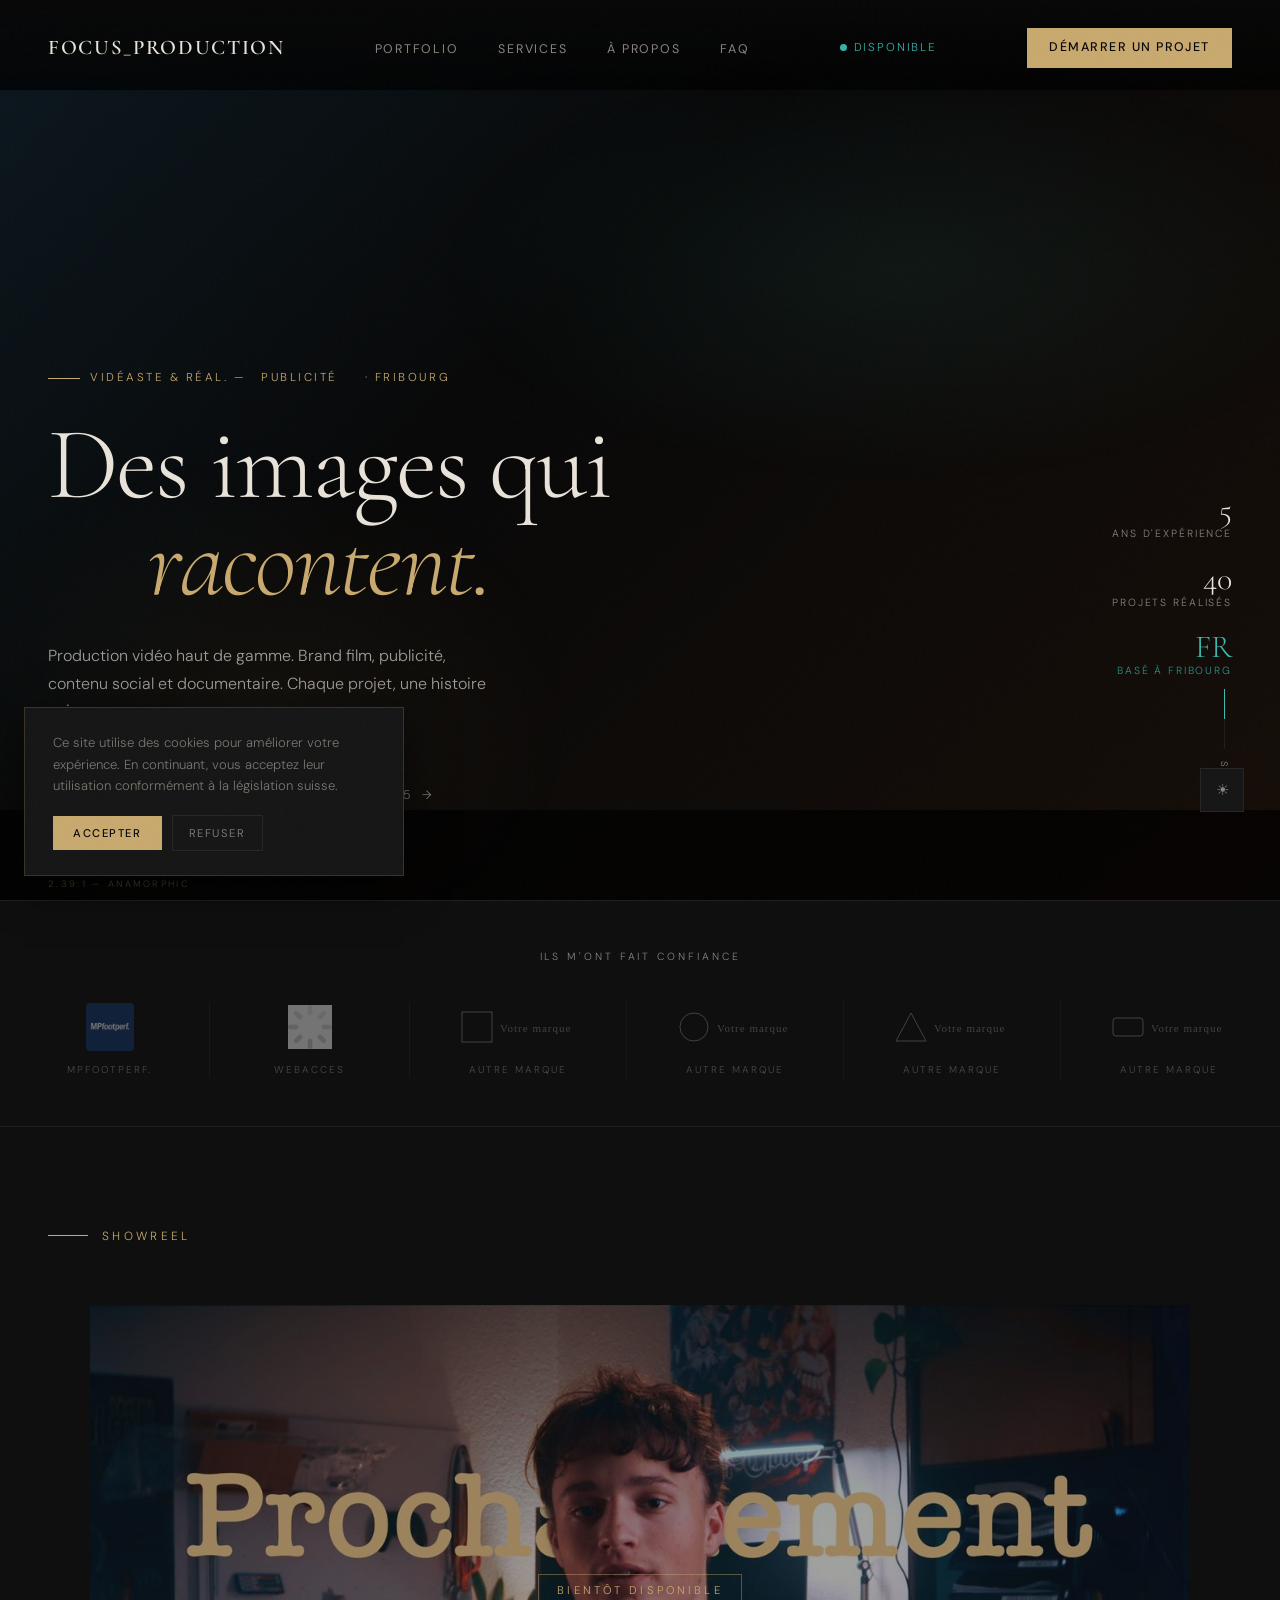
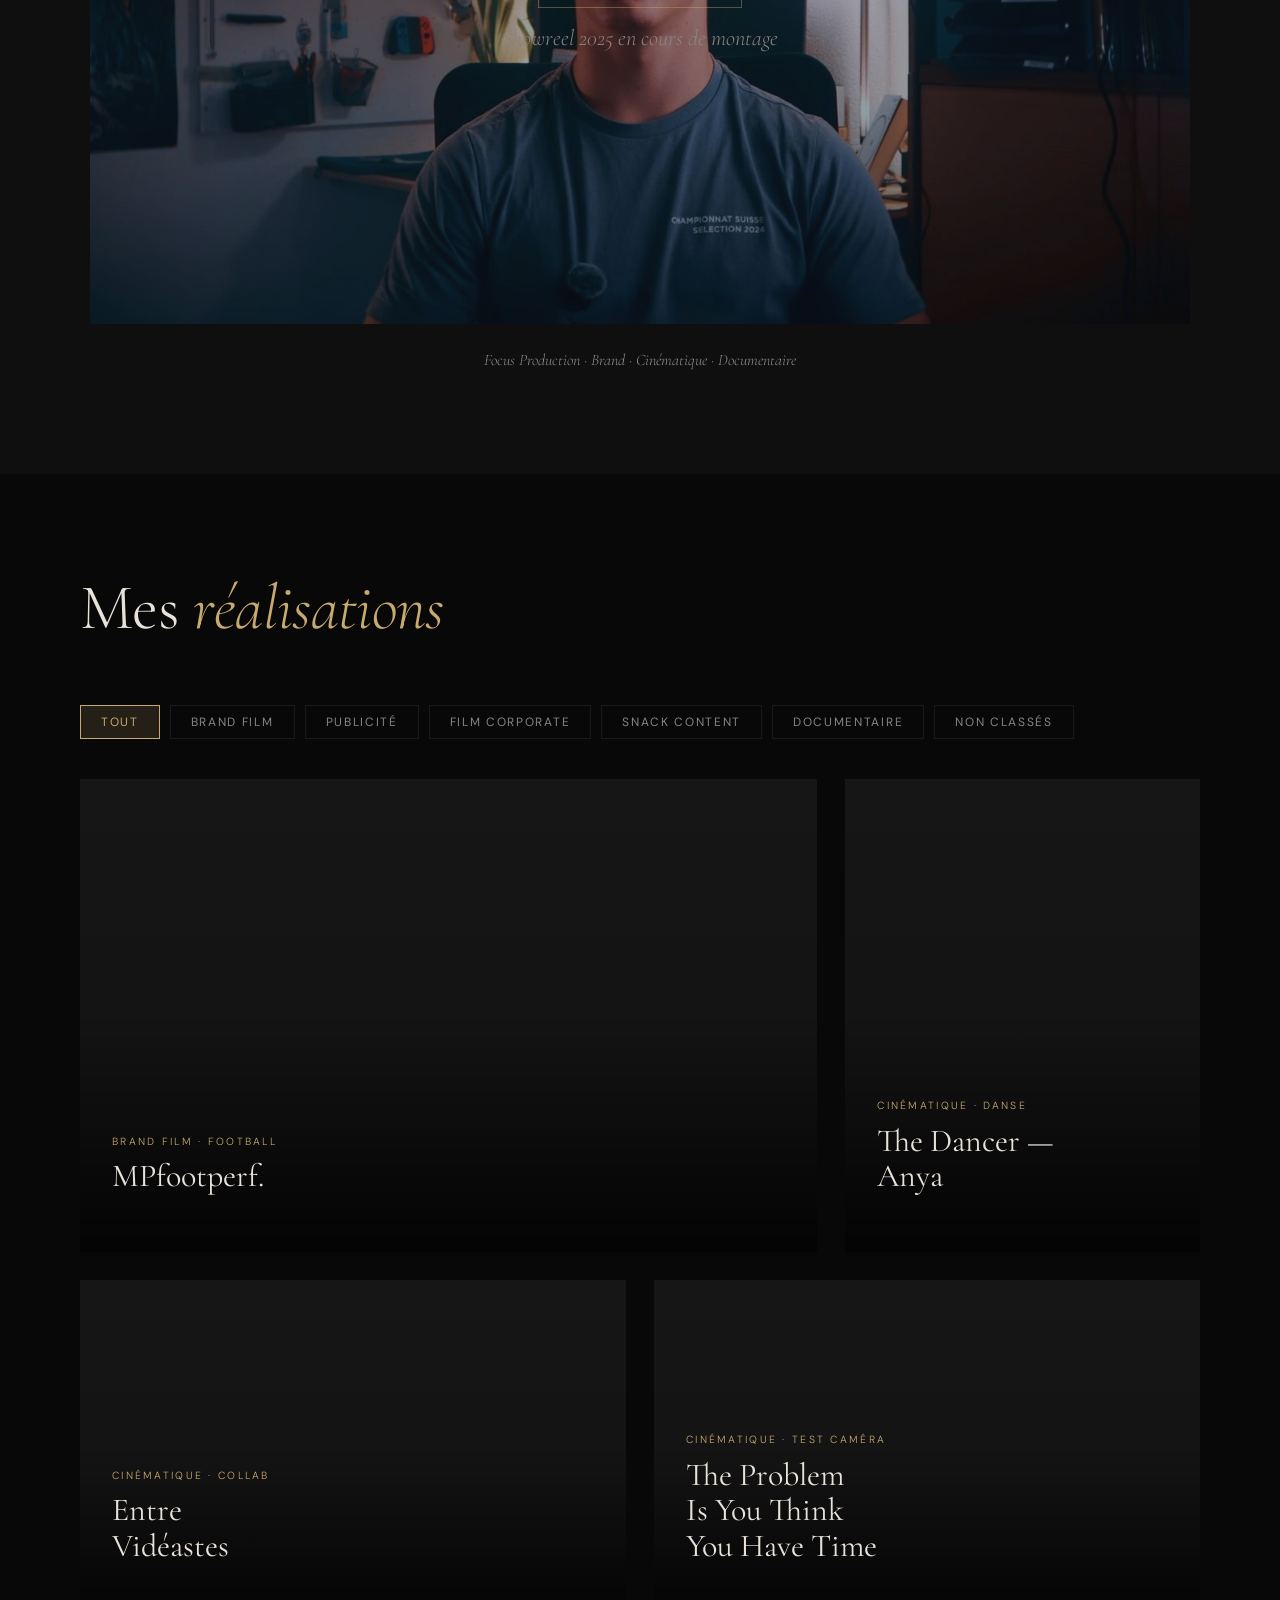
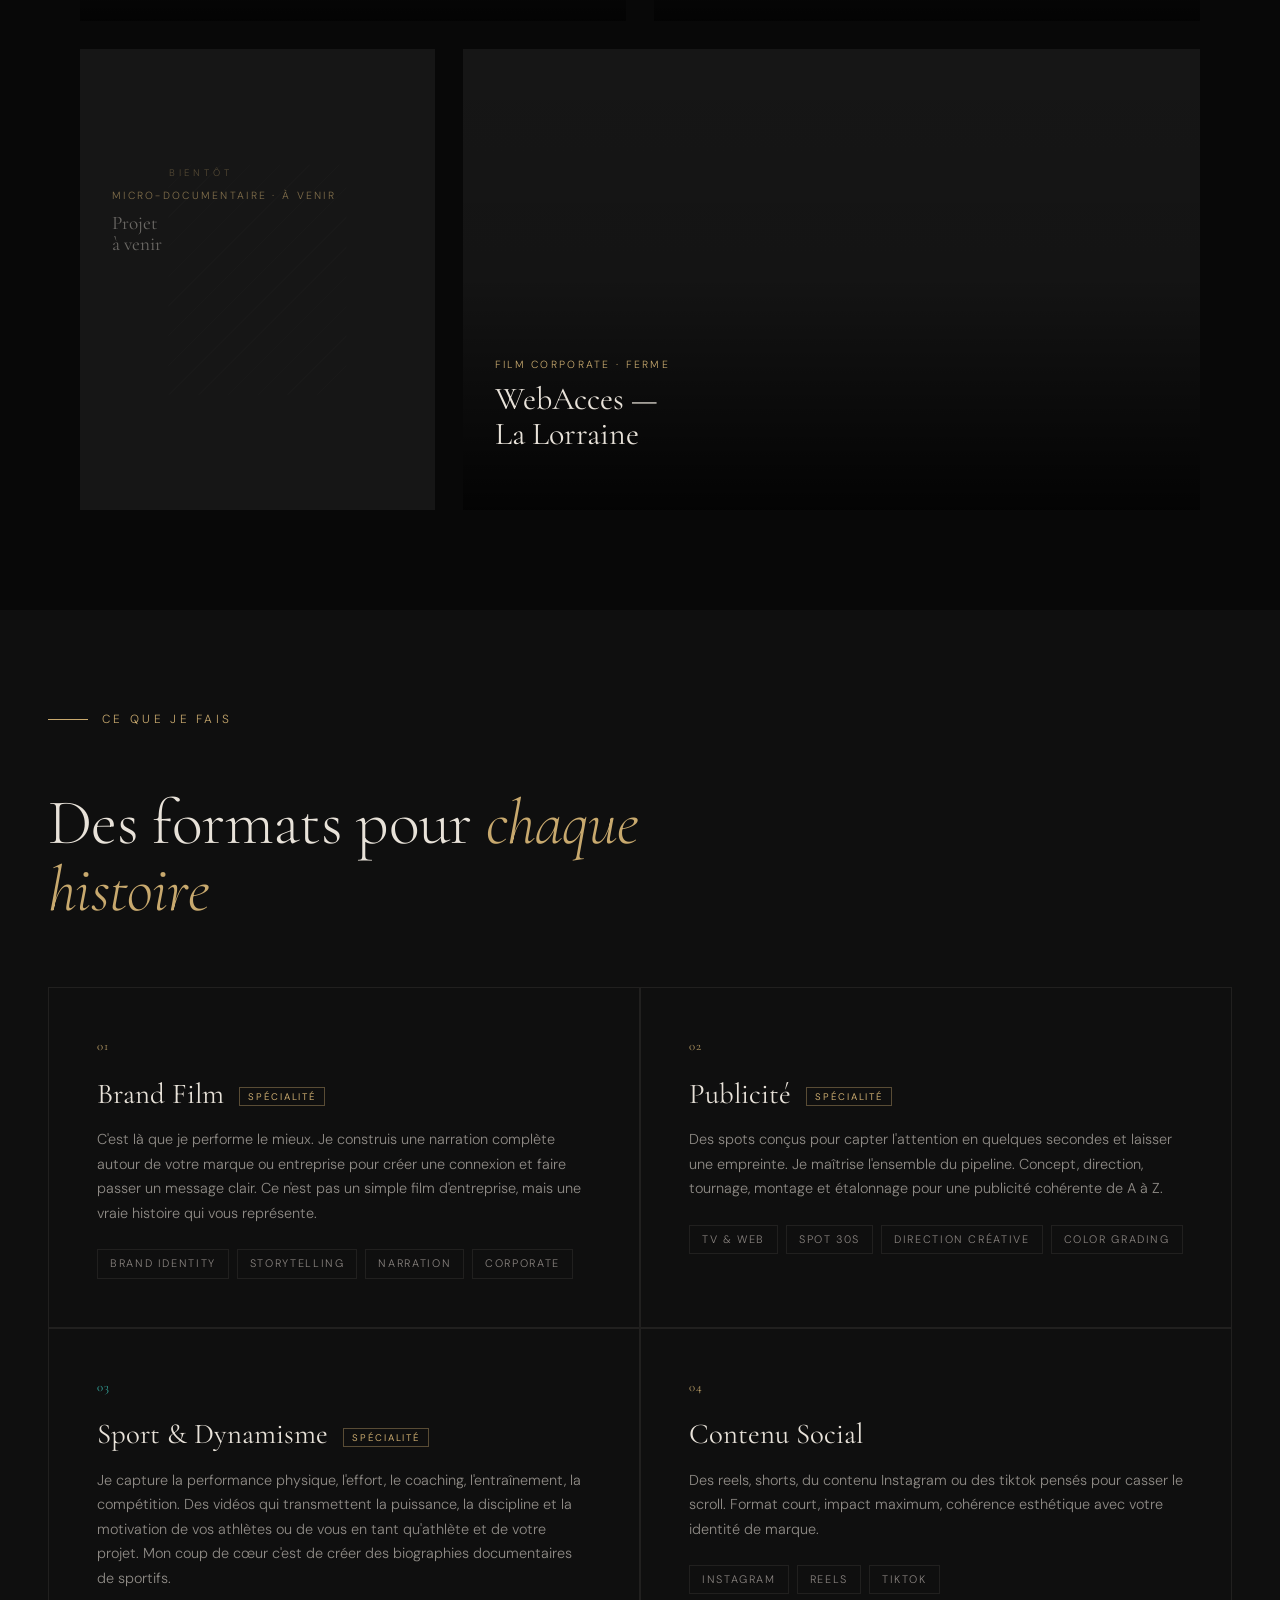
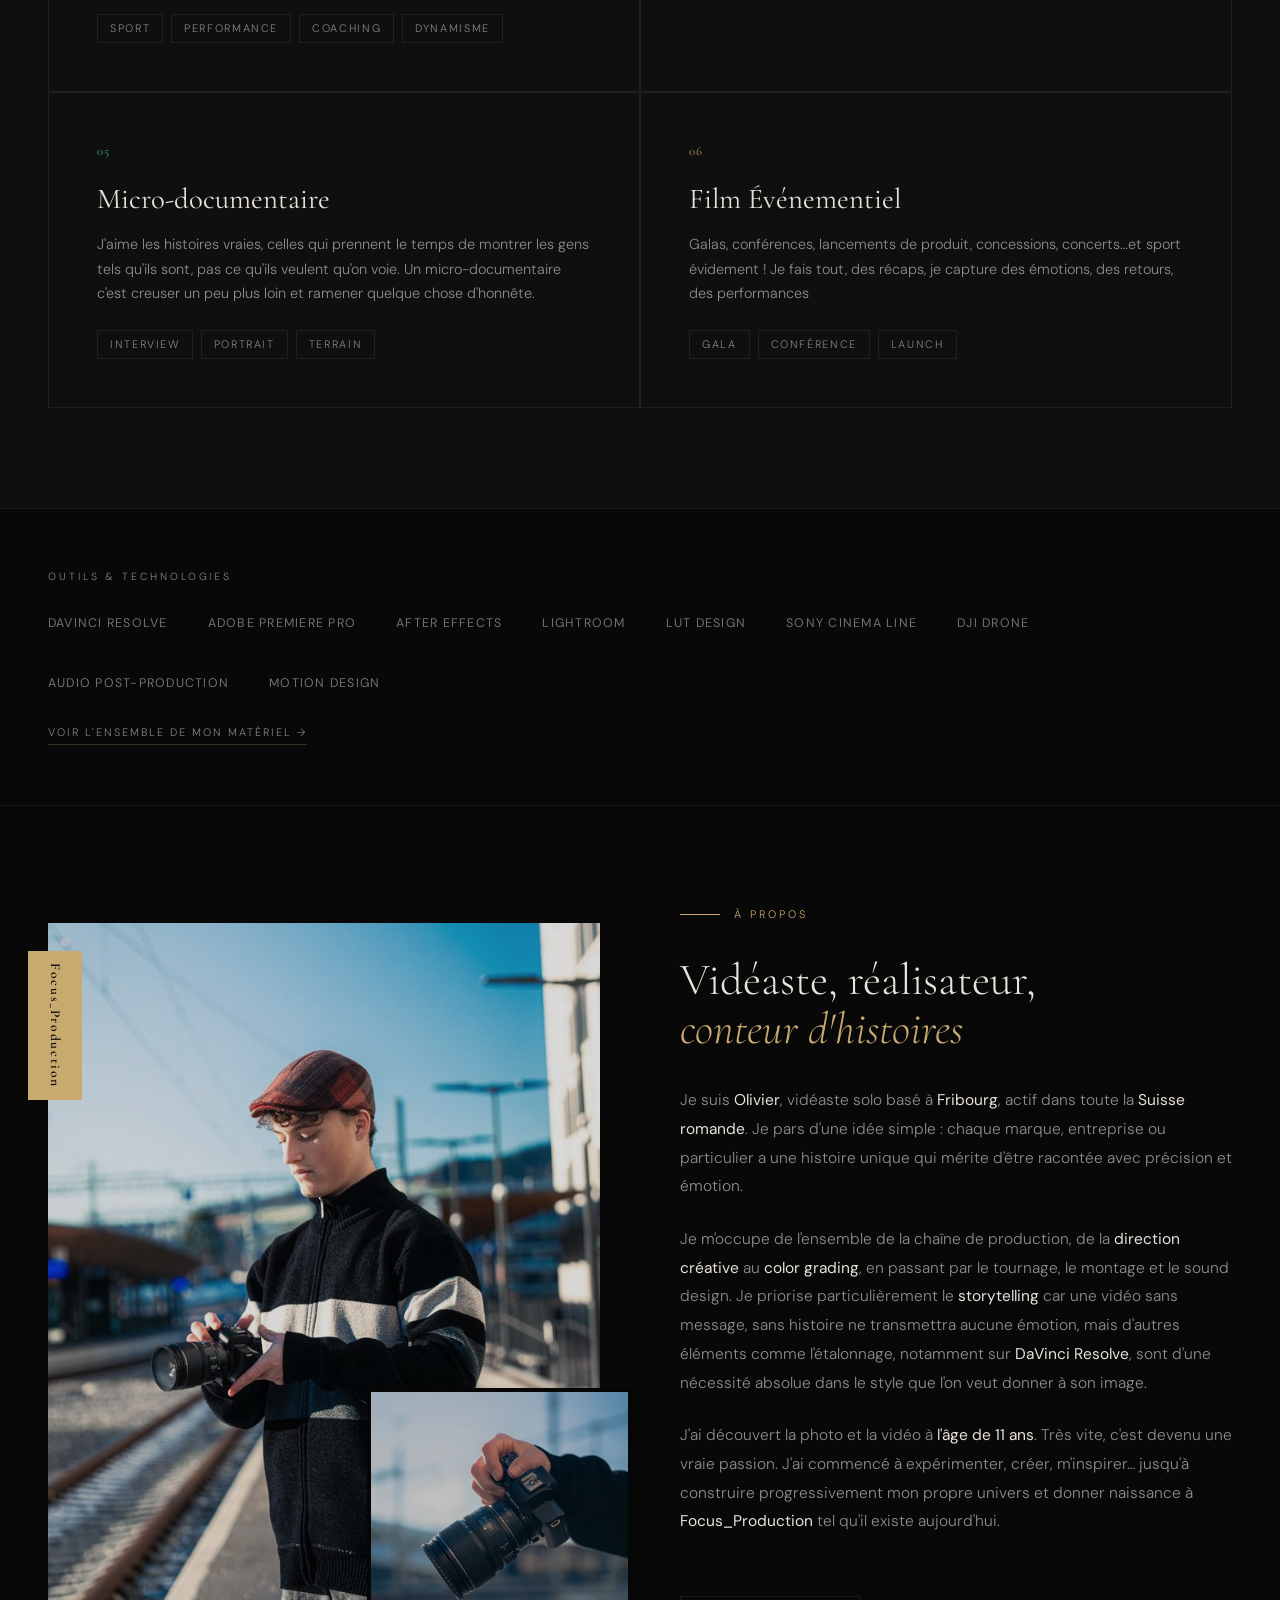
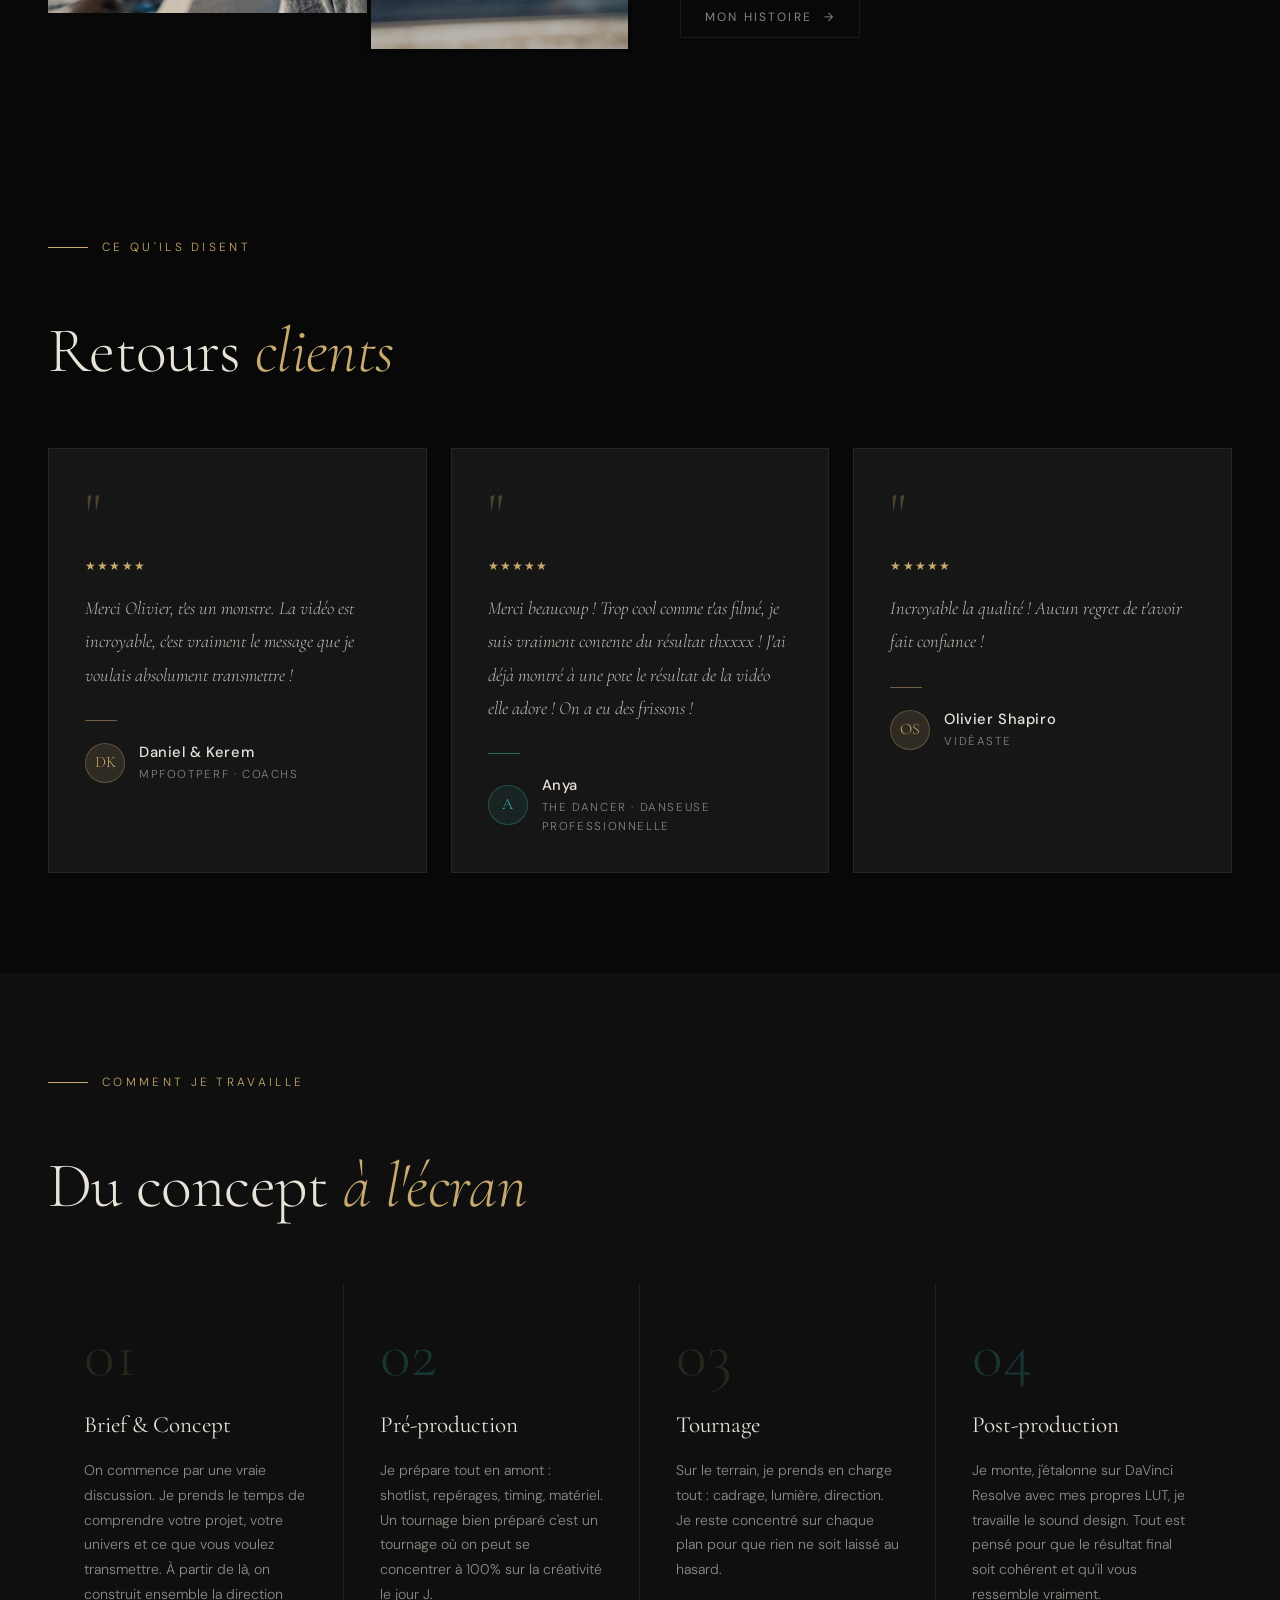
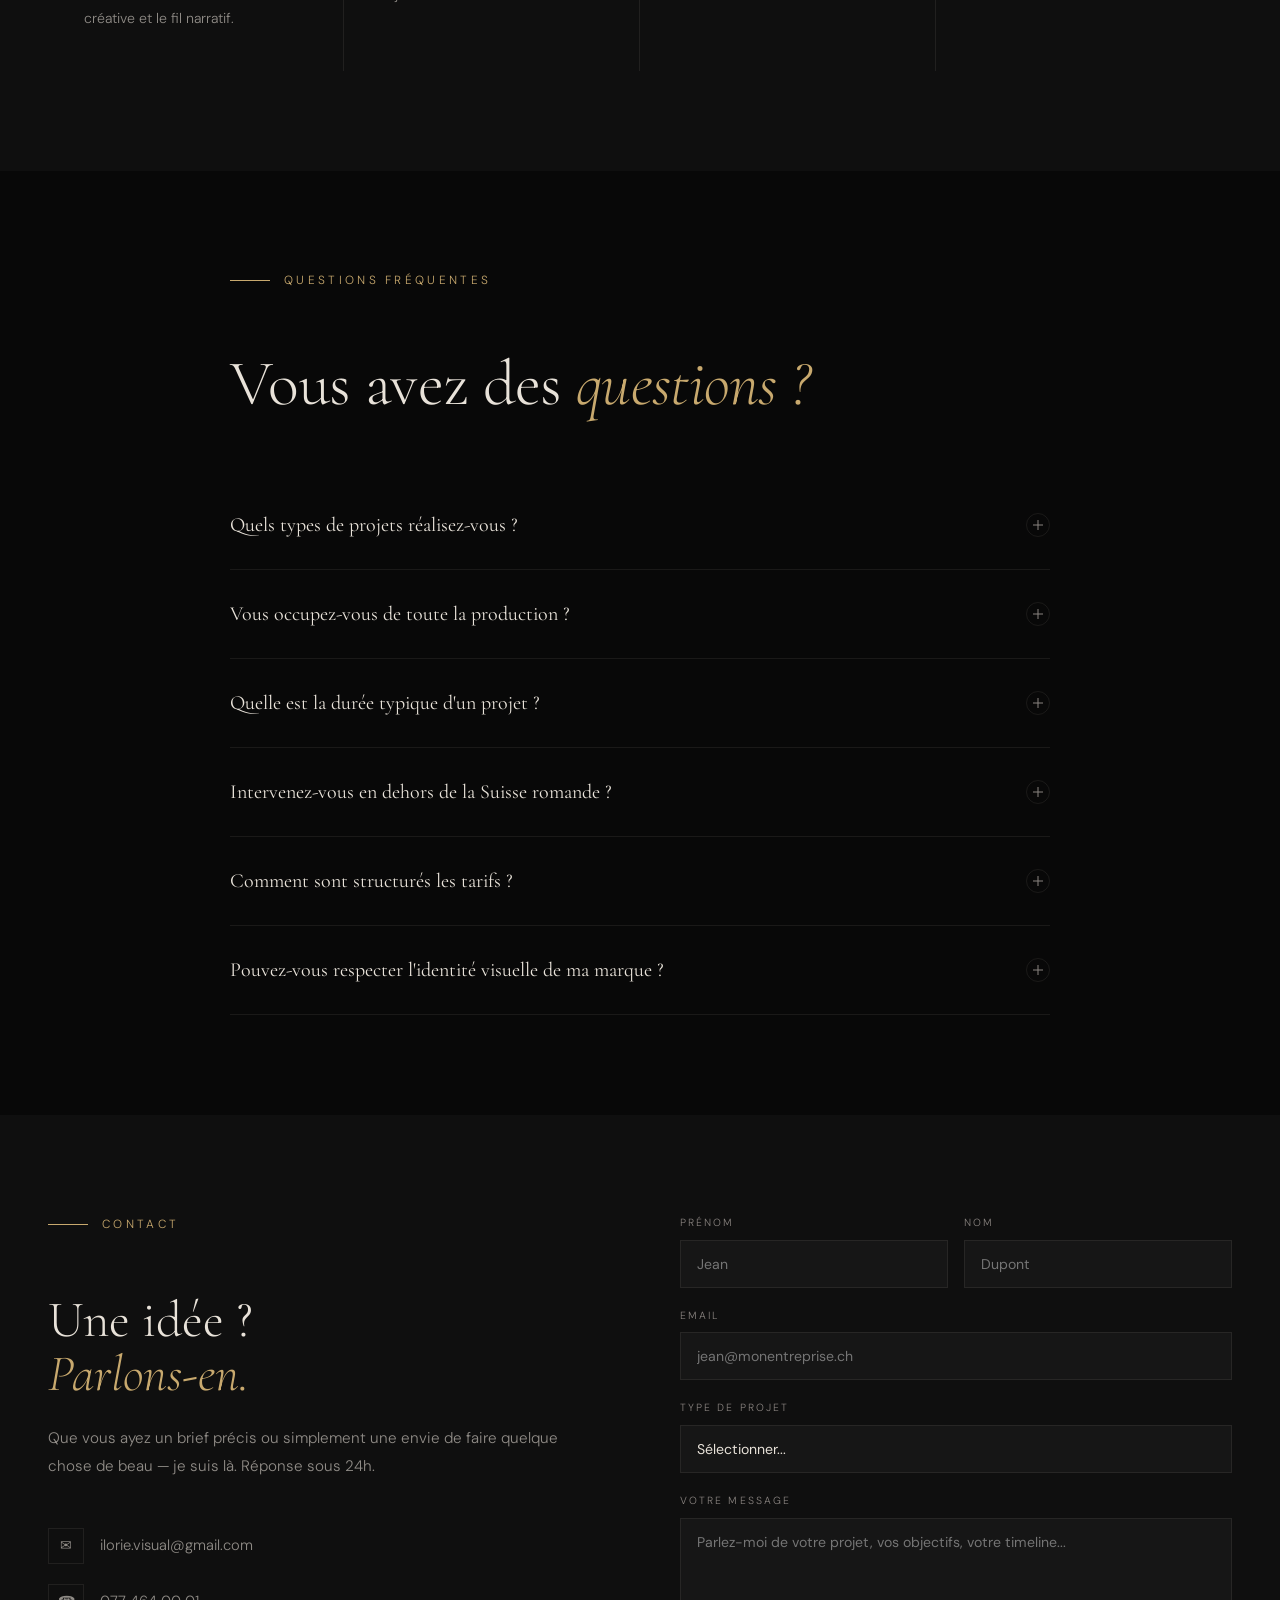
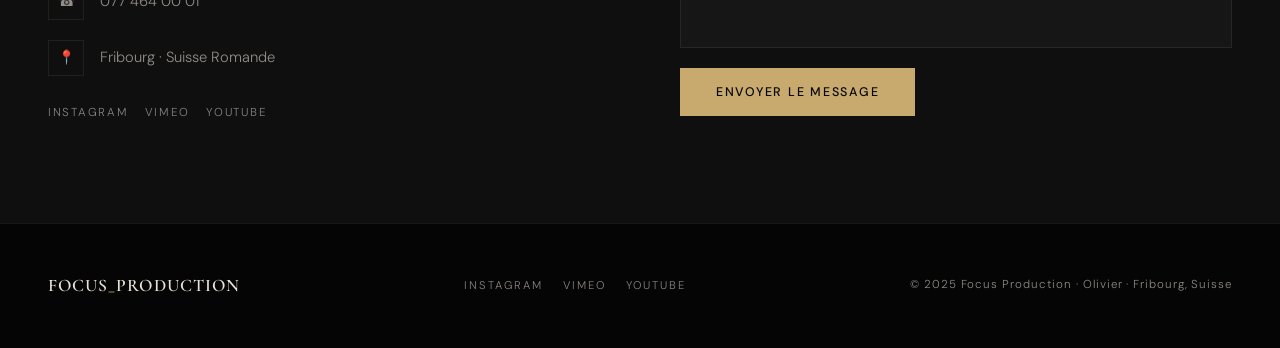
==== commit 8d381cc2: "update homepage" ====
--- a/index.html
+++ b/index.html
@@ -1889,6 +1889,36 @@
     .nav-availability.unavailable { border-color: rgba(224,92,92,0.3); }
     .nav-availability.unavailable .nav-avail-dot { background: #e05c5c; box-shadow: 0 0 6px #e05c5c; animation: none; }
     .nav-availability.unavailable { color: #e05c5c; }
+
+    /* ── Bannière d'annonce ── */
+    #site-banner {
+      display: none;
+      width: 100%;
+      background: rgba(200,169,110,0.1);
+      border-bottom: 1px solid rgba(200,169,110,0.25);
+      padding: 10px 48px;
+      text-align: center;
+      font-size: 0.75rem;
+      letter-spacing: 0.12em;
+      color: #c8a96e;
+      position: relative;
+      z-index: 99;
+    }
+    #site-banner.visible { display: block; }
+    #site-banner span { opacity: 0.6; margin: 0 12px; }
+    #banner-close {
+      position: absolute;
+      right: 20px; top: 50%;
+      transform: translateY(-50%);
+      background: none; border: none;
+      color: #c8a96e; cursor: pointer;
+      font-size: 1rem; opacity: 0.6;
+      line-height: 1;
+    }
+    #banner-close:hover { opacity: 1; }
+    @media (max-width: 768px) {
+      #site-banner { padding: 10px 40px 10px 16px; font-size: 0.7rem; text-align: left; }
+    }
   </style>
 </head>
 <body>
@@ -1896,6 +1926,14 @@
   <div id="page-transition"></div>
   <div id="cursor"></div>
   <div id="cursor-ring"></div>
+
+  <!-- BANNIÈRE -->
+  <div id="site-banner">
+    <span id="banner-sep">·</span>
+    <span id="banner-msg"></span>
+    <span id="banner-sep2">·</span>
+    <button id="banner-close" onclick="document.getElementById('site-banner').classList.remove('visible')" aria-label="Fermer">×</button>
+  </div>
 
   <!-- NAV -->
   <nav id="navbar">
@@ -2995,6 +3033,41 @@
       }
     });
 
+    // ── Statut disponibilité + bannière depuis status.json ──
+    fetch('status.json?t=' + Date.now())
+      .then(function(r) { return r.json(); })
+      .then(function(data) {
+        // Badge disponibilité
+        var badge = document.getElementById('availBadge');
+        var dot   = document.getElementById('availDot');
+        var txt   = document.getElementById('availText');
+        if (badge) {
+          if (data.available) {
+            badge.classList.remove('unavailable');
+            dot.style.background = '';
+            dot.style.boxShadow  = '';
+            dot.style.animation  = '';
+            txt.textContent      = 'Disponible';
+          } else {
+            badge.classList.add('unavailable');
+            dot.style.background = '#e05c5c';
+            dot.style.boxShadow  = '0 0 6px #e05c5c';
+            dot.style.animation  = 'none';
+            txt.textContent      = 'Indisponible';
+          }
+        }
+        // Bannière
+        var banner = data.banner;
+        if (banner && banner.active && banner.text) {
+          var el = document.getElementById('site-banner');
+          var msg = document.getElementById('banner-msg');
+          if (el && msg) {
+            msg.textContent = banner.text;
+            el.classList.add('visible');
+          }
+        }
+      })
+      .catch(function() {});
     // ── Smooth scroll ──
     document.querySelectorAll('a[href^="#"]').forEach(function(a) {
       a.addEventListener('click', function(e) {
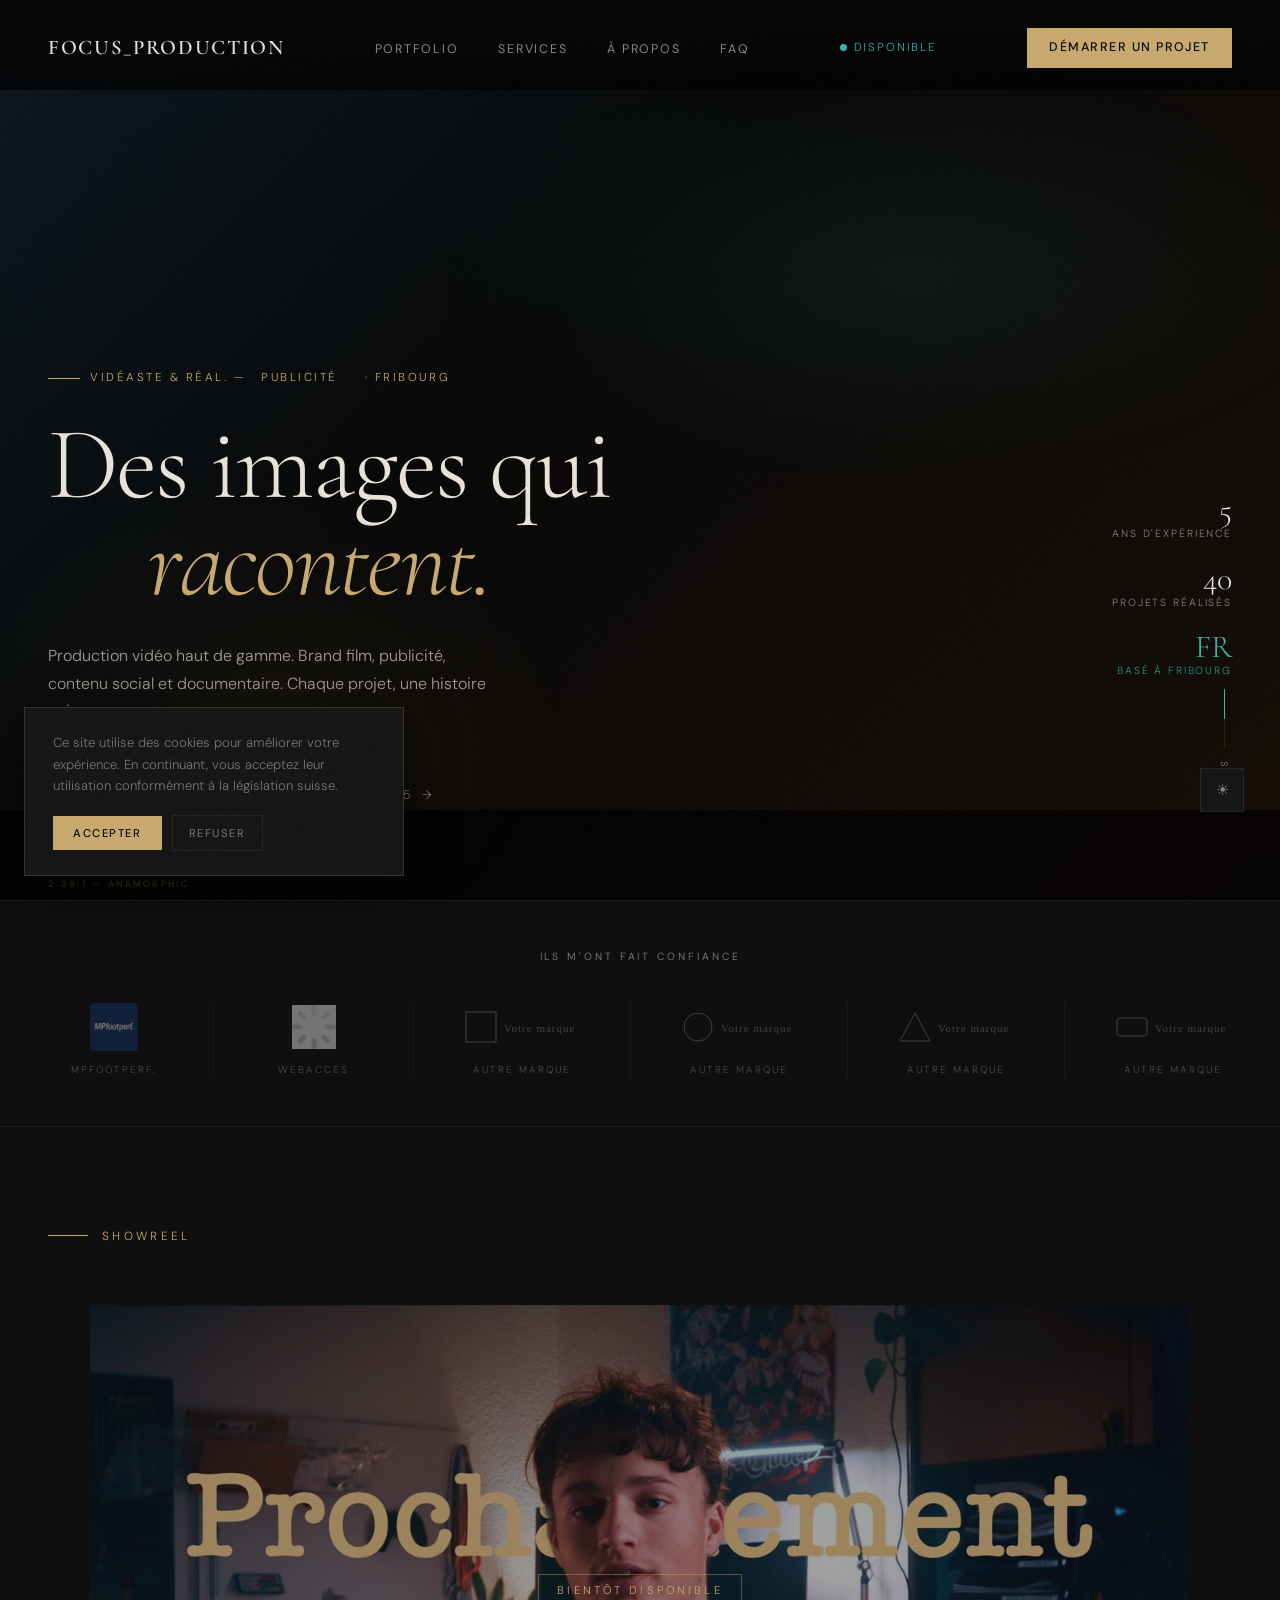
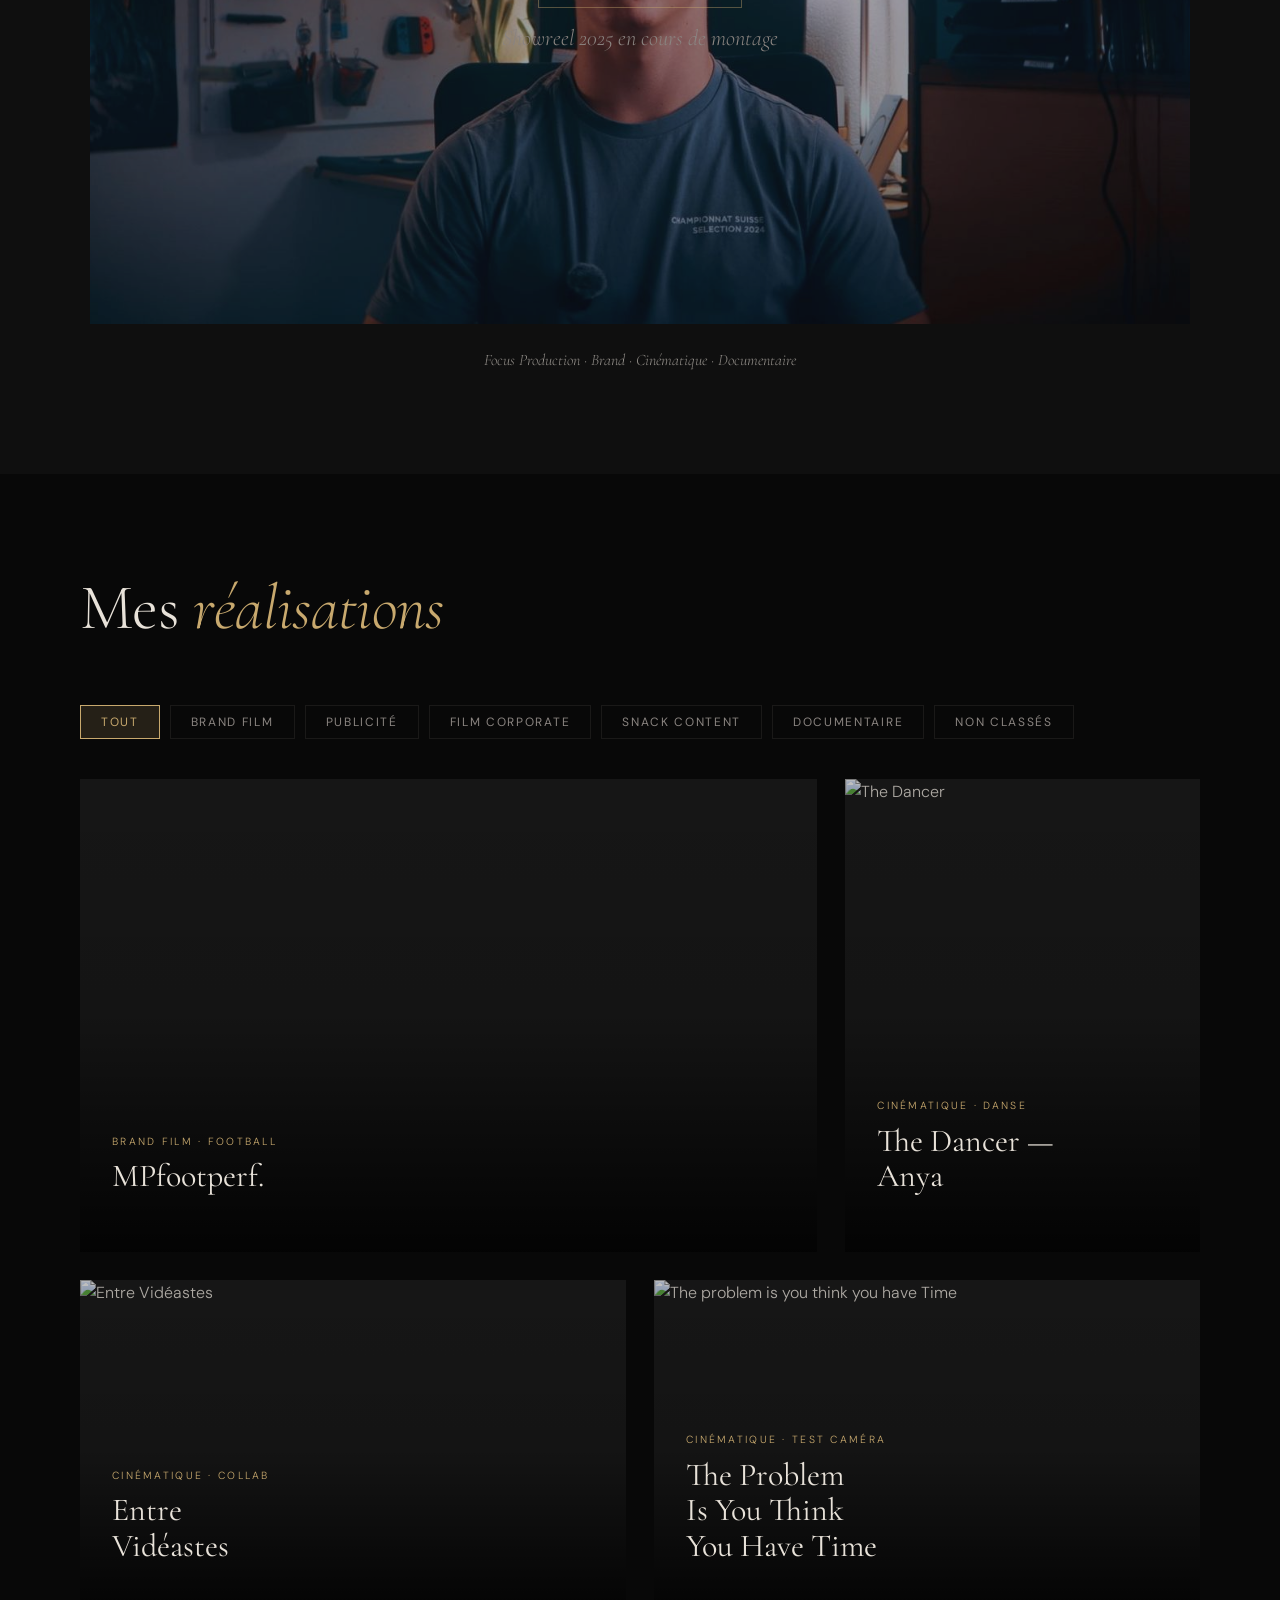
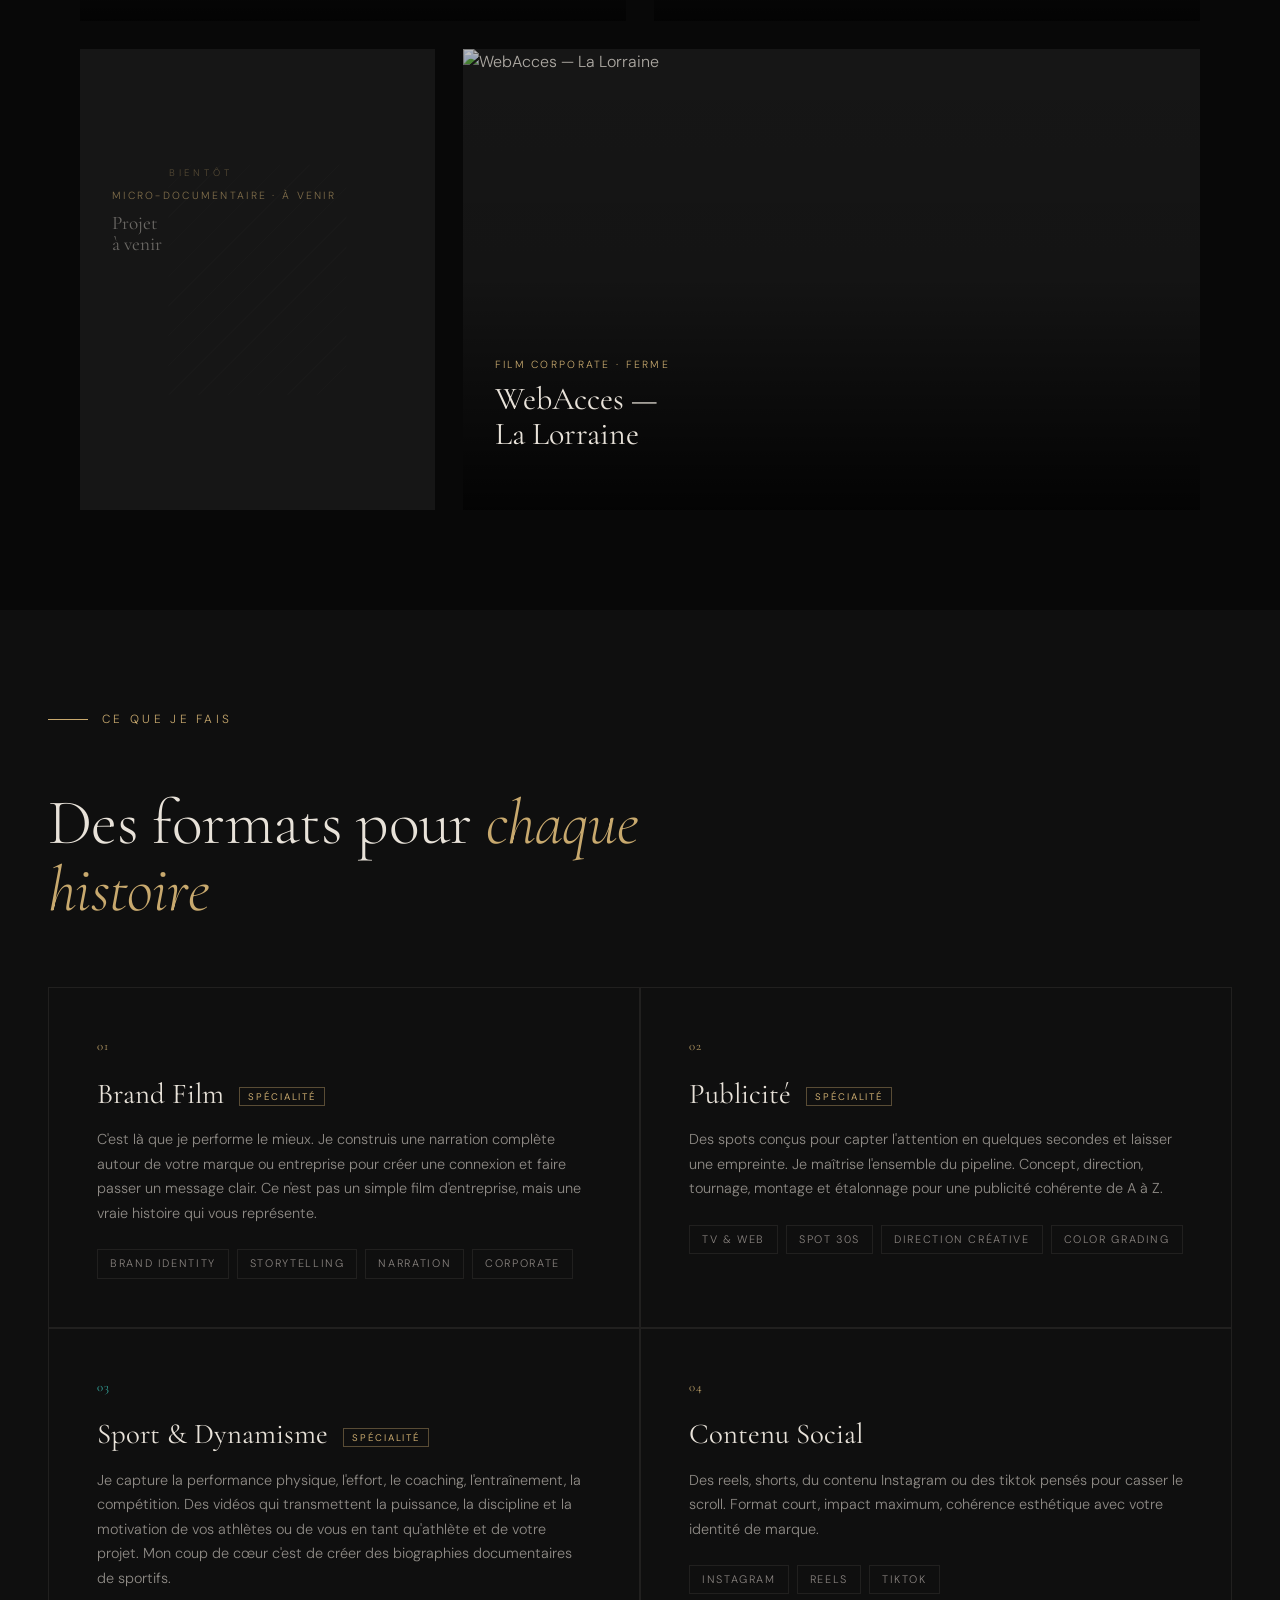
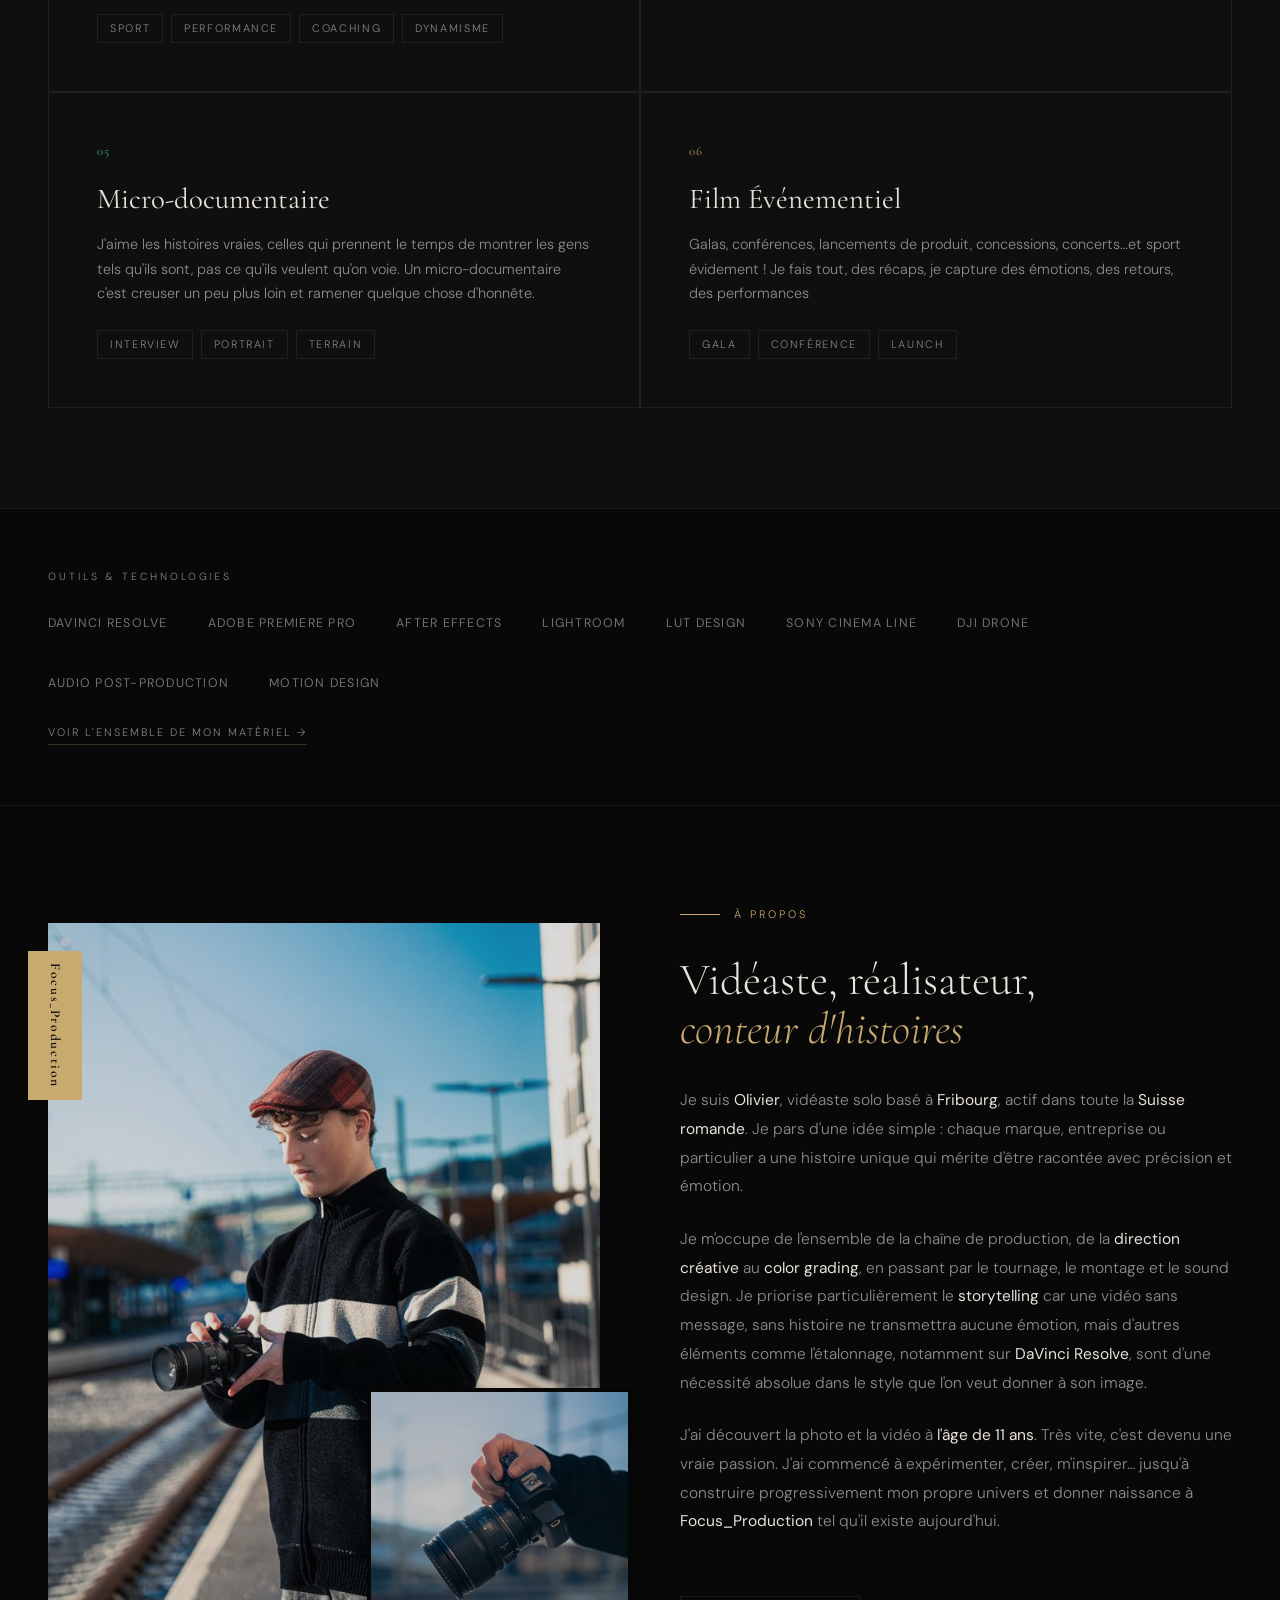
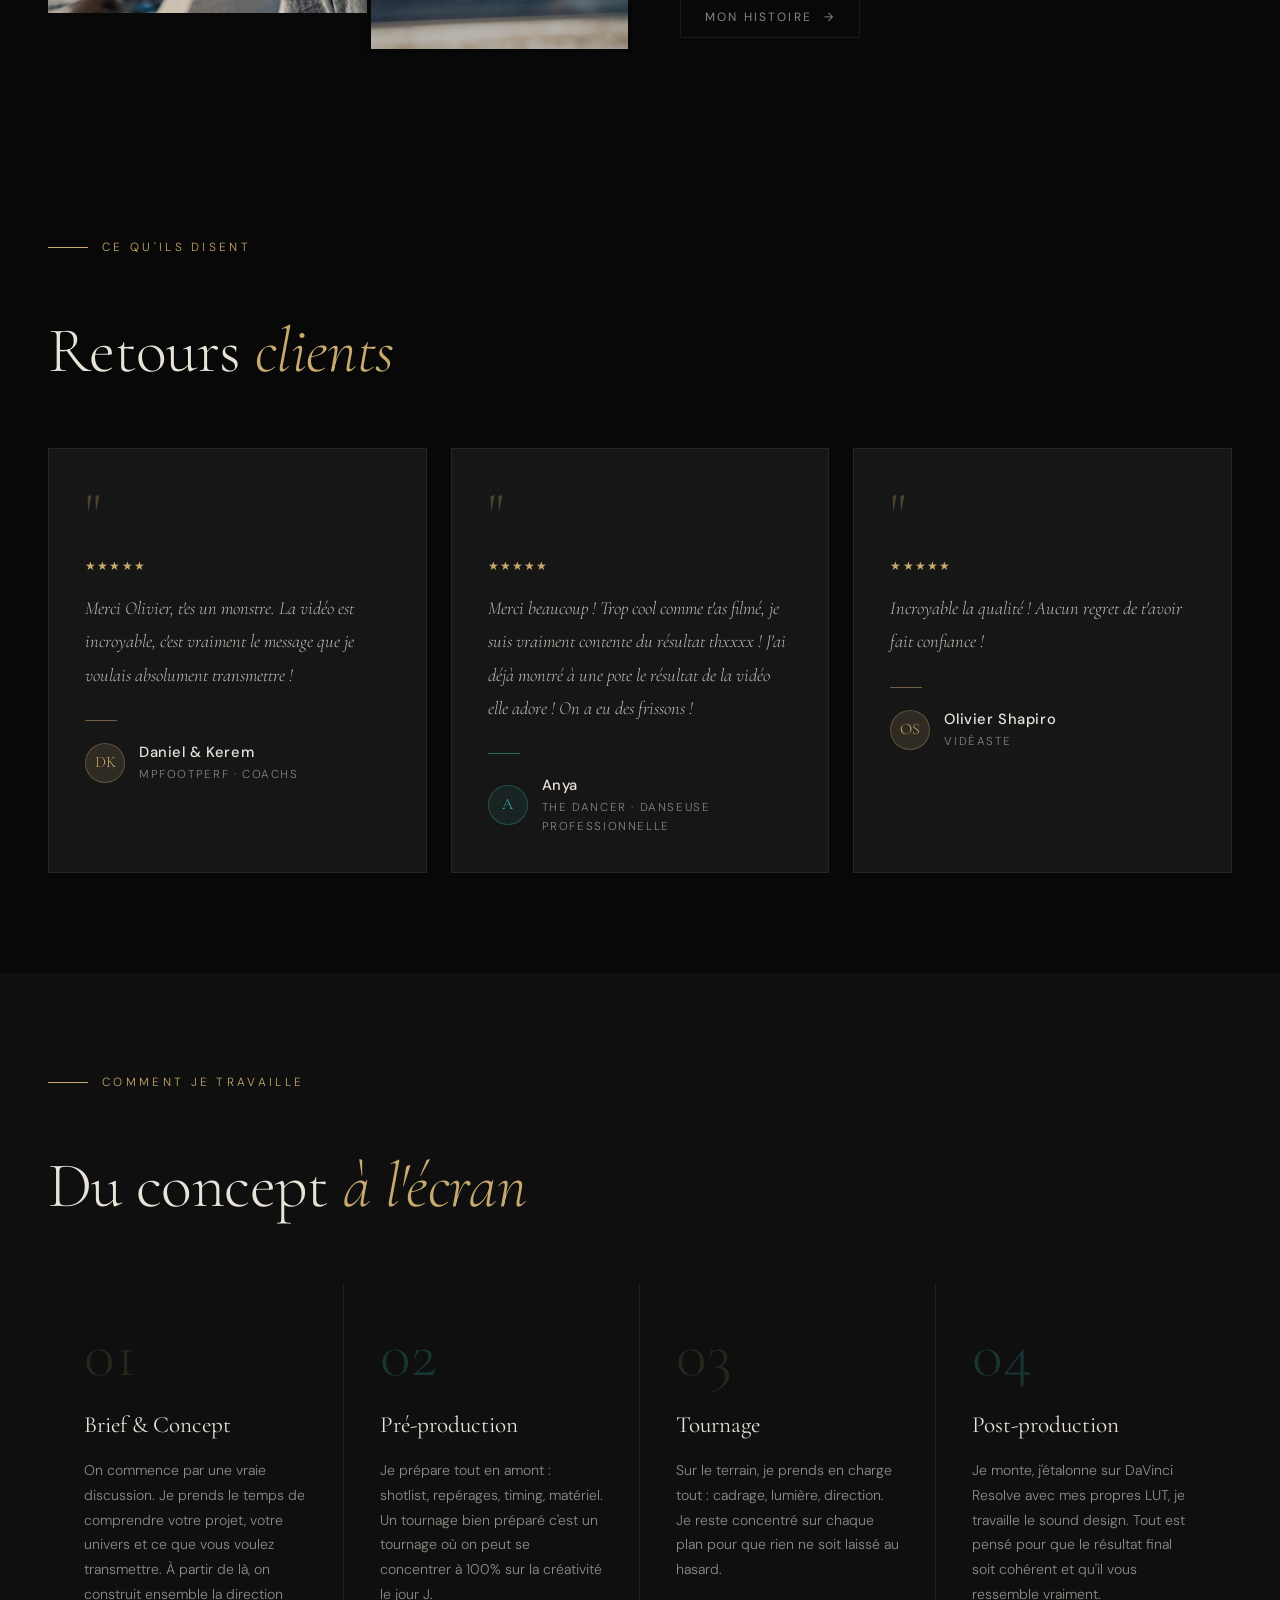
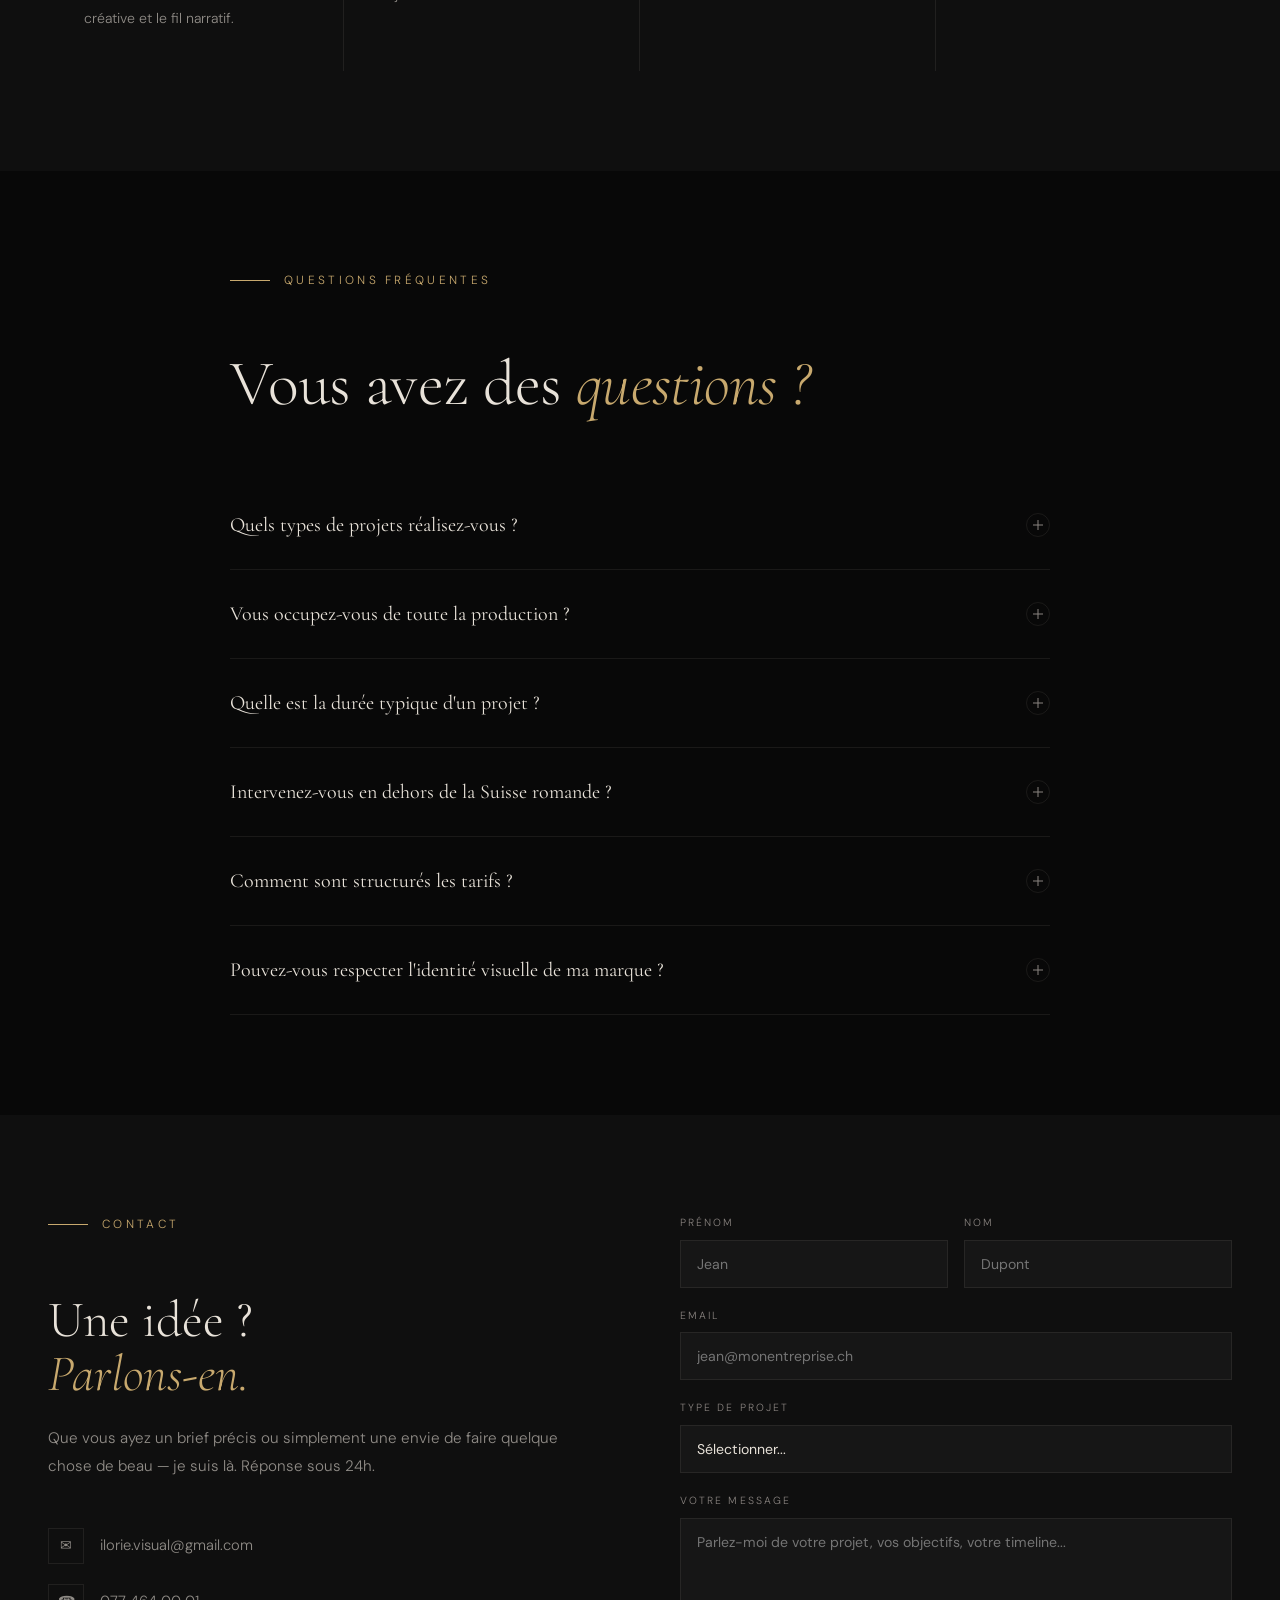
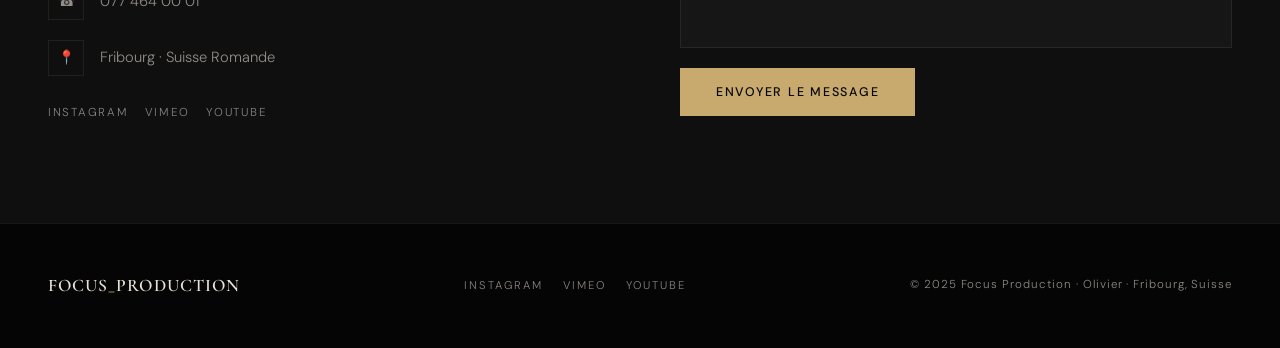
==== commit 7f0638e0: "update homepage" ====
--- a/index.html
+++ b/index.html
@@ -1893,31 +1893,36 @@
     /* ── Bannière d'annonce ── */
     #site-banner {
       display: none;
-      width: 100%;
-      background: rgba(200,169,110,0.1);
-      border-bottom: 1px solid rgba(200,169,110,0.25);
-      padding: 10px 48px;
-      text-align: center;
-      font-size: 0.75rem;
-      letter-spacing: 0.12em;
+      position: fixed;
+      top: 72px;
+      left: 50%;
+      transform: translateX(-50%);
+      z-index: 200;
+      background: rgba(8,8,8,0.92);
+      border: 1px solid rgba(200,169,110,0.35);
+      backdrop-filter: blur(12px);
+      padding: 9px 20px 9px 20px;
+      white-space: nowrap;
+      max-width: 90vw;
+      overflow: hidden;
+      text-overflow: ellipsis;
+    }
+    #site-banner.visible { display: flex; align-items: center; gap: 10px; }
+    #banner-msg {
+      font-size: 0.74rem;
+      letter-spacing: 0.1em;
       color: #c8a96e;
-      position: relative;
-      z-index: 99;
-    }
-    #site-banner.visible { display: block; }
-    #site-banner span { opacity: 0.6; margin: 0 12px; }
+    }
     #banner-close {
-      position: absolute;
-      right: 20px; top: 50%;
-      transform: translateY(-50%);
       background: none; border: none;
-      color: #c8a96e; cursor: pointer;
-      font-size: 1rem; opacity: 0.6;
-      line-height: 1;
-    }
-    #banner-close:hover { opacity: 1; }
+      color: rgba(200,169,110,0.5); cursor: pointer;
+      font-size: 1rem; line-height: 1;
+      padding: 0; flex-shrink: 0;
+      transition: color 0.2s;
+    }
+    #banner-close:hover { color: #c8a96e; }
     @media (max-width: 768px) {
-      #site-banner { padding: 10px 40px 10px 16px; font-size: 0.7rem; text-align: left; }
+      #site-banner { top: 60px; max-width: 85vw; }
     }
   </style>
 </head>
@@ -1929,9 +1934,7 @@
 
   <!-- BANNIÈRE -->
   <div id="site-banner">
-    <span id="banner-sep">·</span>
     <span id="banner-msg"></span>
-    <span id="banner-sep2">·</span>
     <button id="banner-close" onclick="document.getElementById('site-banner').classList.remove('visible')" aria-label="Fermer">×</button>
   </div>
 
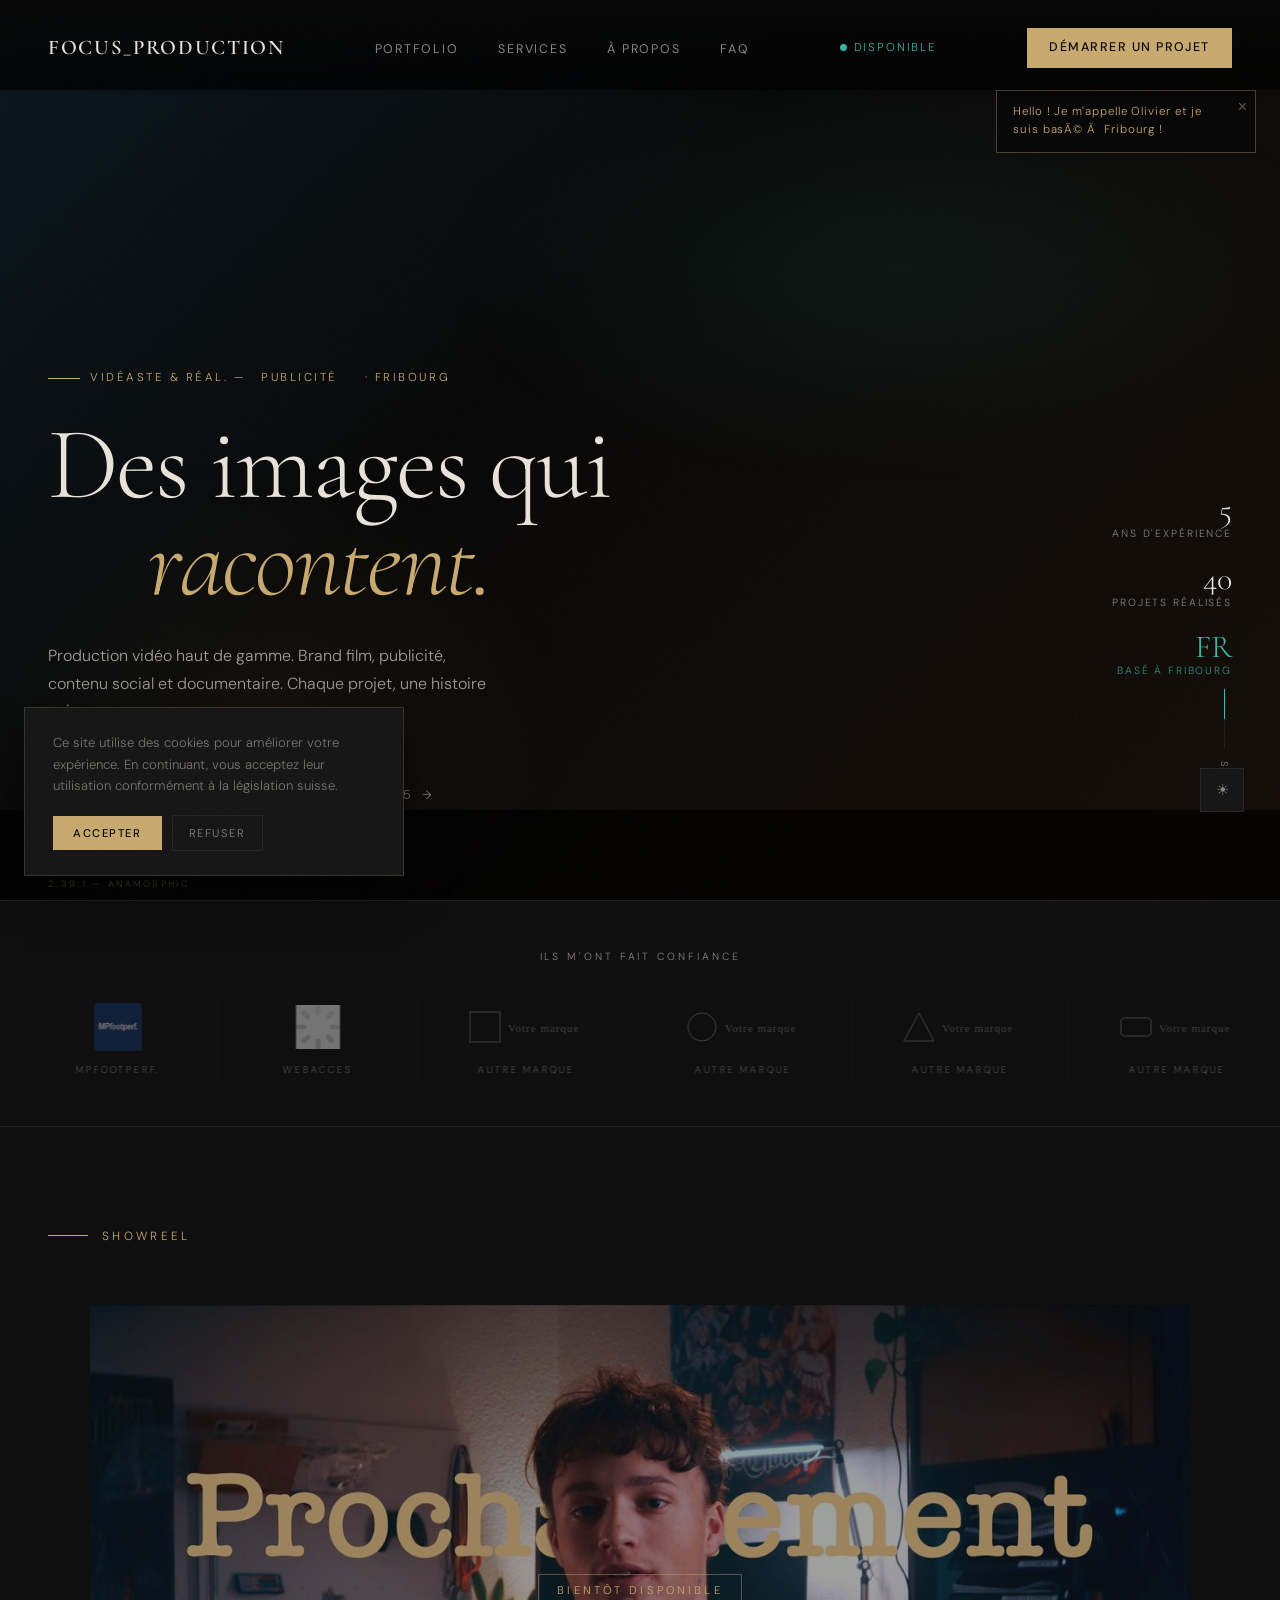
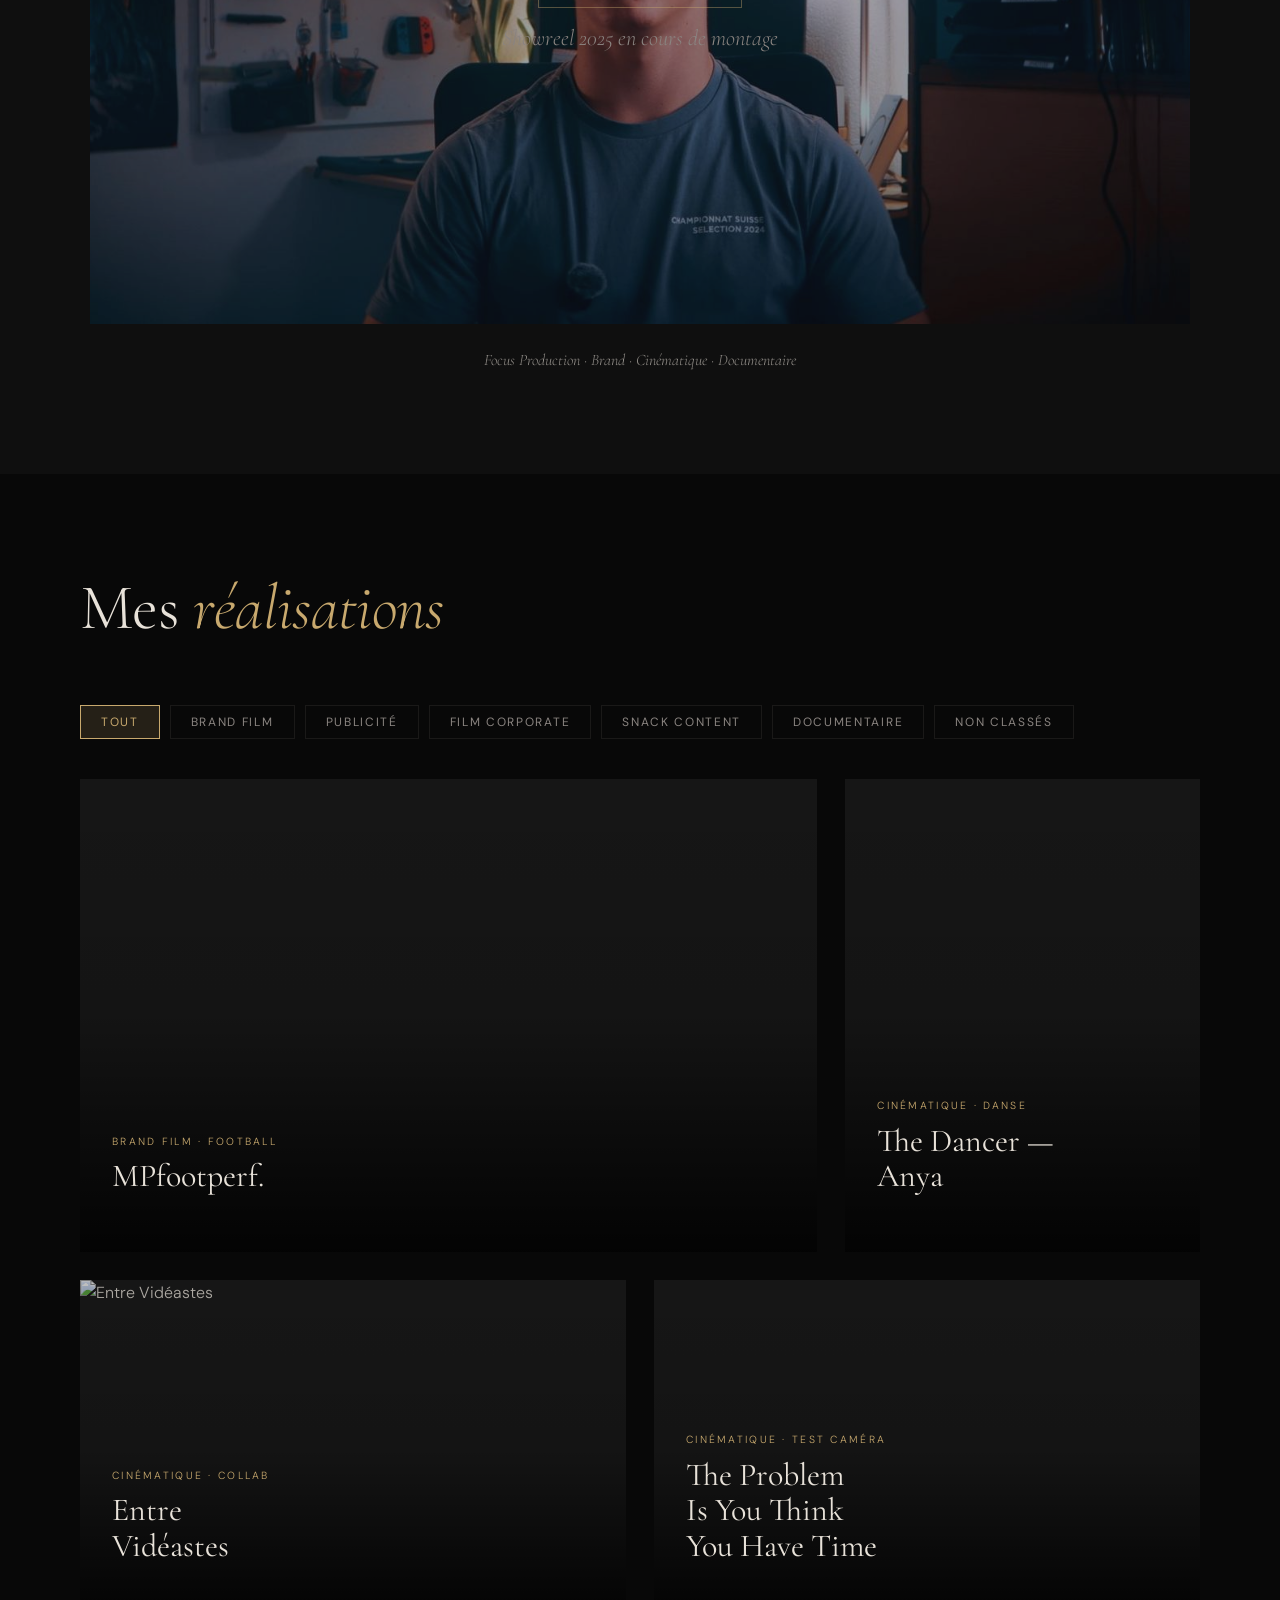
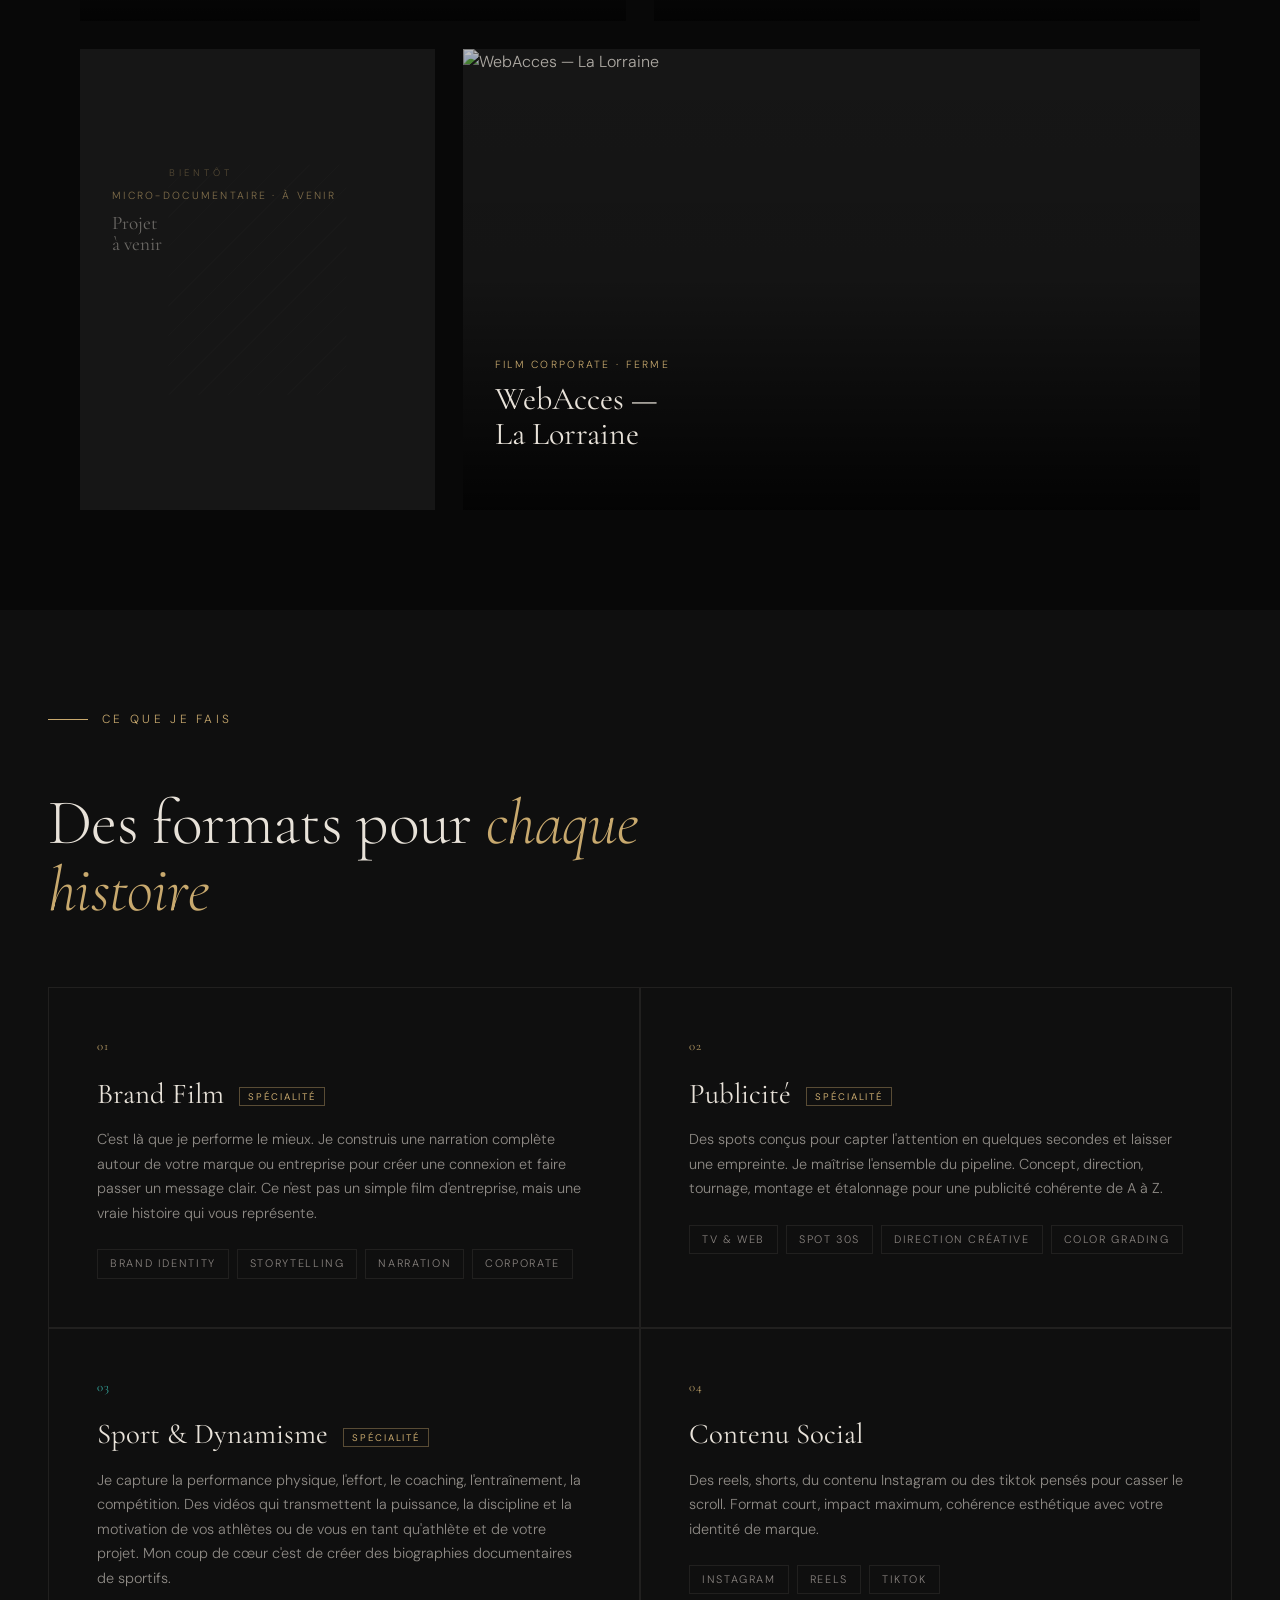
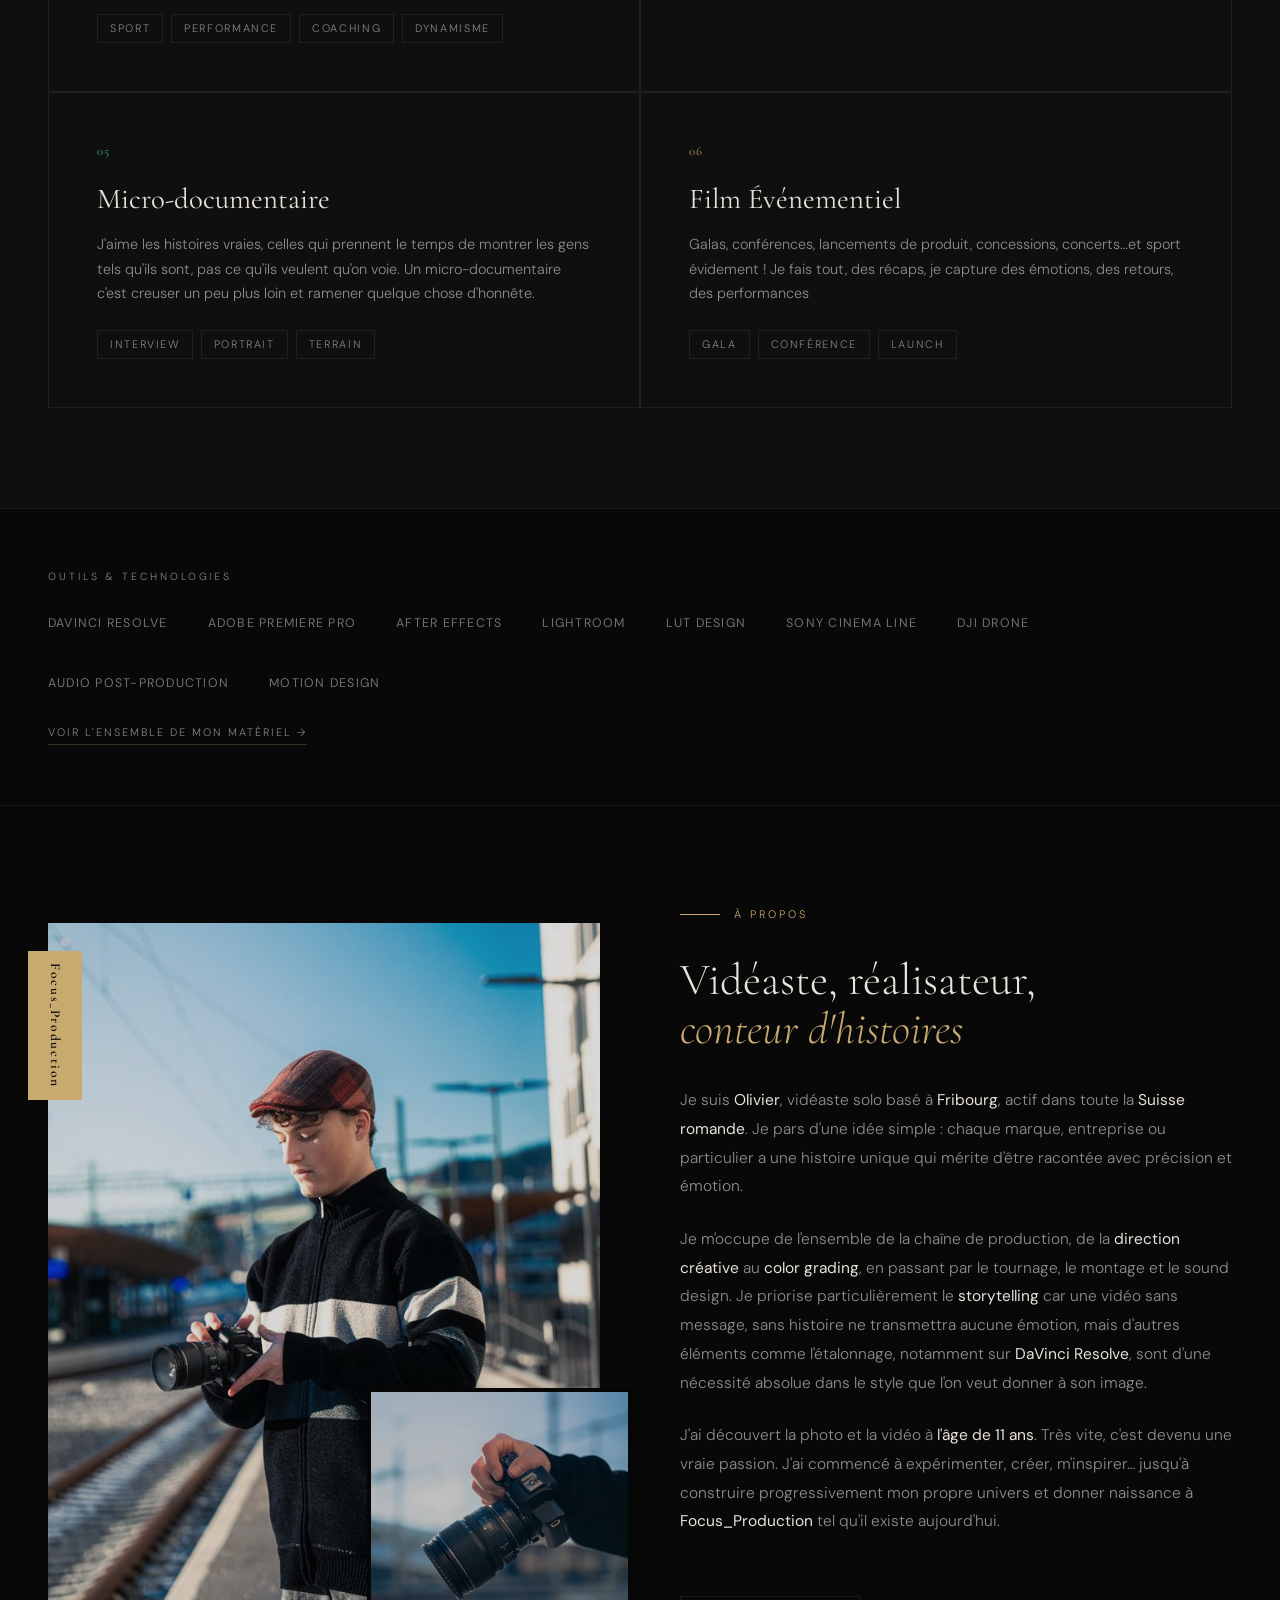
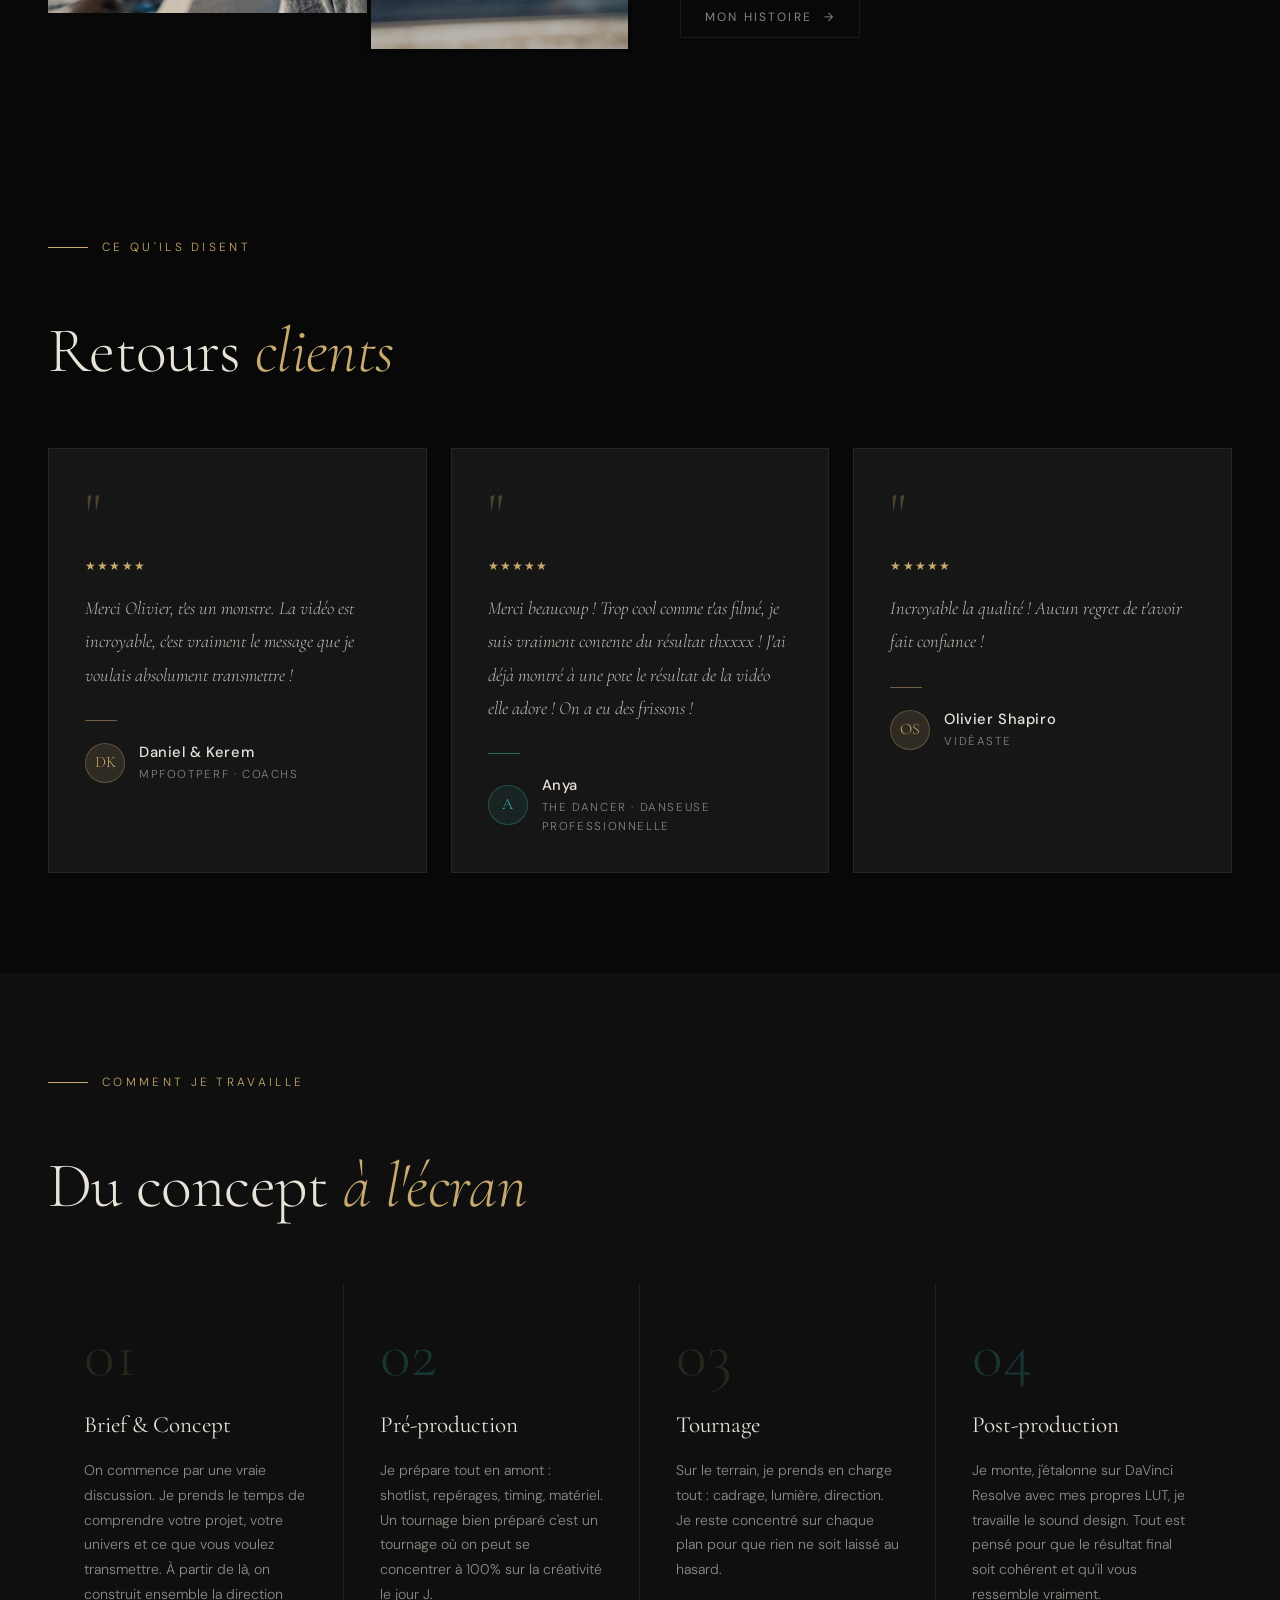
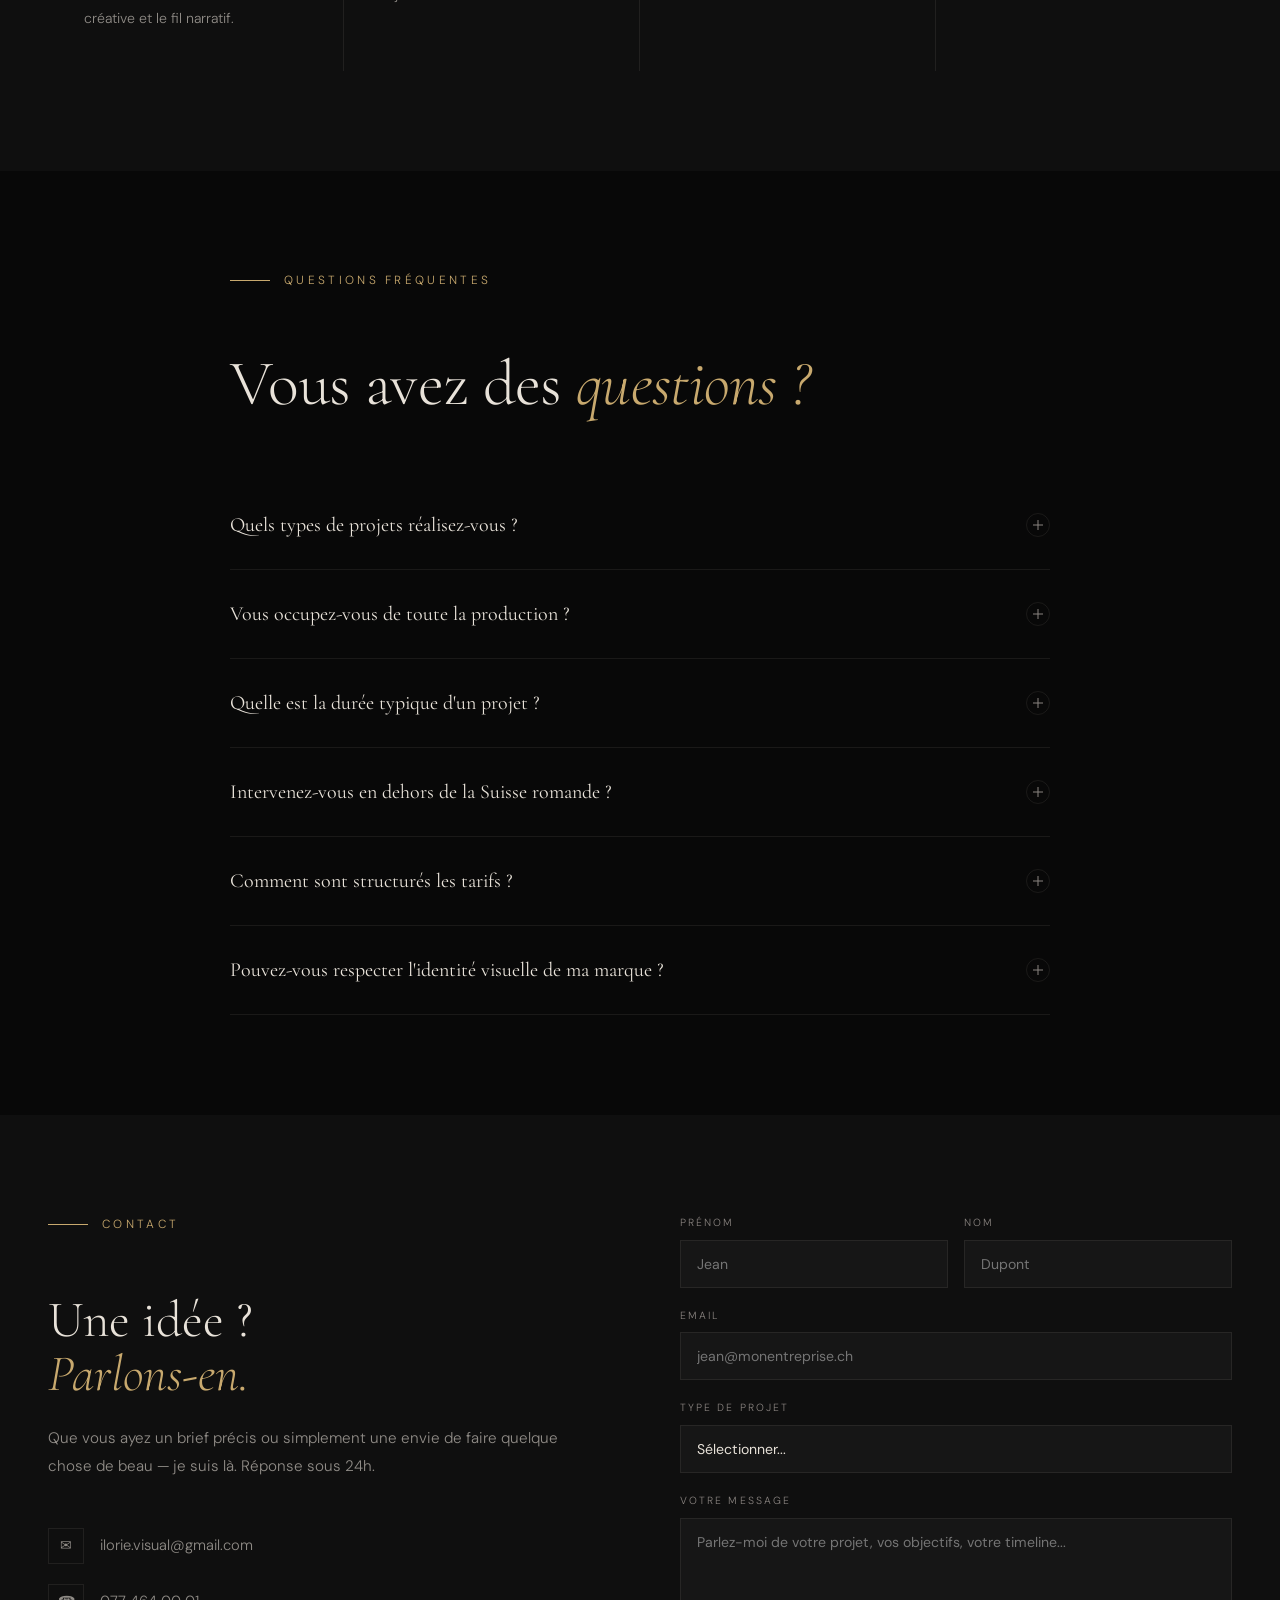
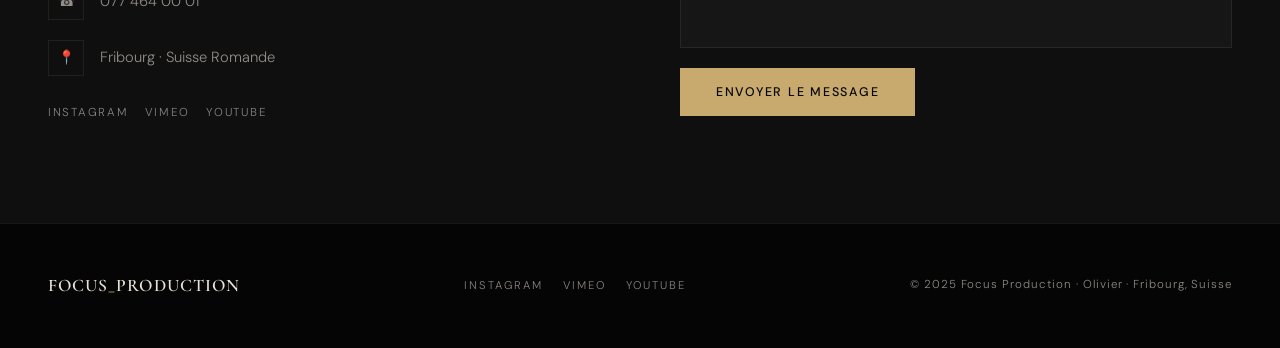
==== commit d9b4a78c: "update homepage" ====
--- a/index.html
+++ b/index.html
@@ -1894,35 +1894,37 @@
     #site-banner {
       display: none;
       position: fixed;
-      top: 72px;
-      left: 50%;
-      transform: translateX(-50%);
-      z-index: 200;
-      background: rgba(8,8,8,0.92);
+      right: 24px;
+      top: 90px;
+      z-index: 150;
+      background: rgba(8,8,8,0.95);
       border: 1px solid rgba(200,169,110,0.35);
       backdrop-filter: blur(12px);
-      padding: 9px 20px 9px 20px;
-      white-space: nowrap;
-      max-width: 90vw;
-      overflow: hidden;
-      text-overflow: ellipsis;
-    }
-    #site-banner.visible { display: flex; align-items: center; gap: 10px; }
+      padding: 12px 16px;
+      max-width: 260px;
+      writing-mode: horizontal-tb;
+    }
+    #site-banner.visible { display: block; }
     #banner-msg {
-      font-size: 0.74rem;
-      letter-spacing: 0.1em;
+      display: block;
+      font-size: 0.72rem;
+      letter-spacing: 0.08em;
       color: #c8a96e;
+      line-height: 1.6;
+      padding-right: 20px;
     }
     #banner-close {
+      position: absolute;
+      top: 8px; right: 8px;
       background: none; border: none;
       color: rgba(200,169,110,0.5); cursor: pointer;
       font-size: 1rem; line-height: 1;
-      padding: 0; flex-shrink: 0;
+      padding: 0;
       transition: color 0.2s;
     }
     #banner-close:hover { color: #c8a96e; }
     @media (max-width: 768px) {
-      #site-banner { top: 60px; max-width: 85vw; }
+      #site-banner { right: 12px; top: 70px; max-width: 200px; }
     }
   </style>
 </head>
@@ -1935,7 +1937,7 @@
   <!-- BANNIÈRE -->
   <div id="site-banner">
     <span id="banner-msg"></span>
-    <button id="banner-close" onclick="document.getElementById('site-banner').classList.remove('visible')" aria-label="Fermer">×</button>
+    <button id="banner-close" aria-label="Fermer">×</button>
   </div>
 
   <!-- NAV -->
@@ -3071,6 +3073,9 @@
         }
       })
       .catch(function() {});
+    document.getElementById('banner-close') && document.getElementById('banner-close').addEventListener('click', function() {
+      document.getElementById('site-banner').classList.remove('visible');
+    });
     // ── Smooth scroll ──
     document.querySelectorAll('a[href^="#"]').forEach(function(a) {
       a.addEventListener('click', function(e) {
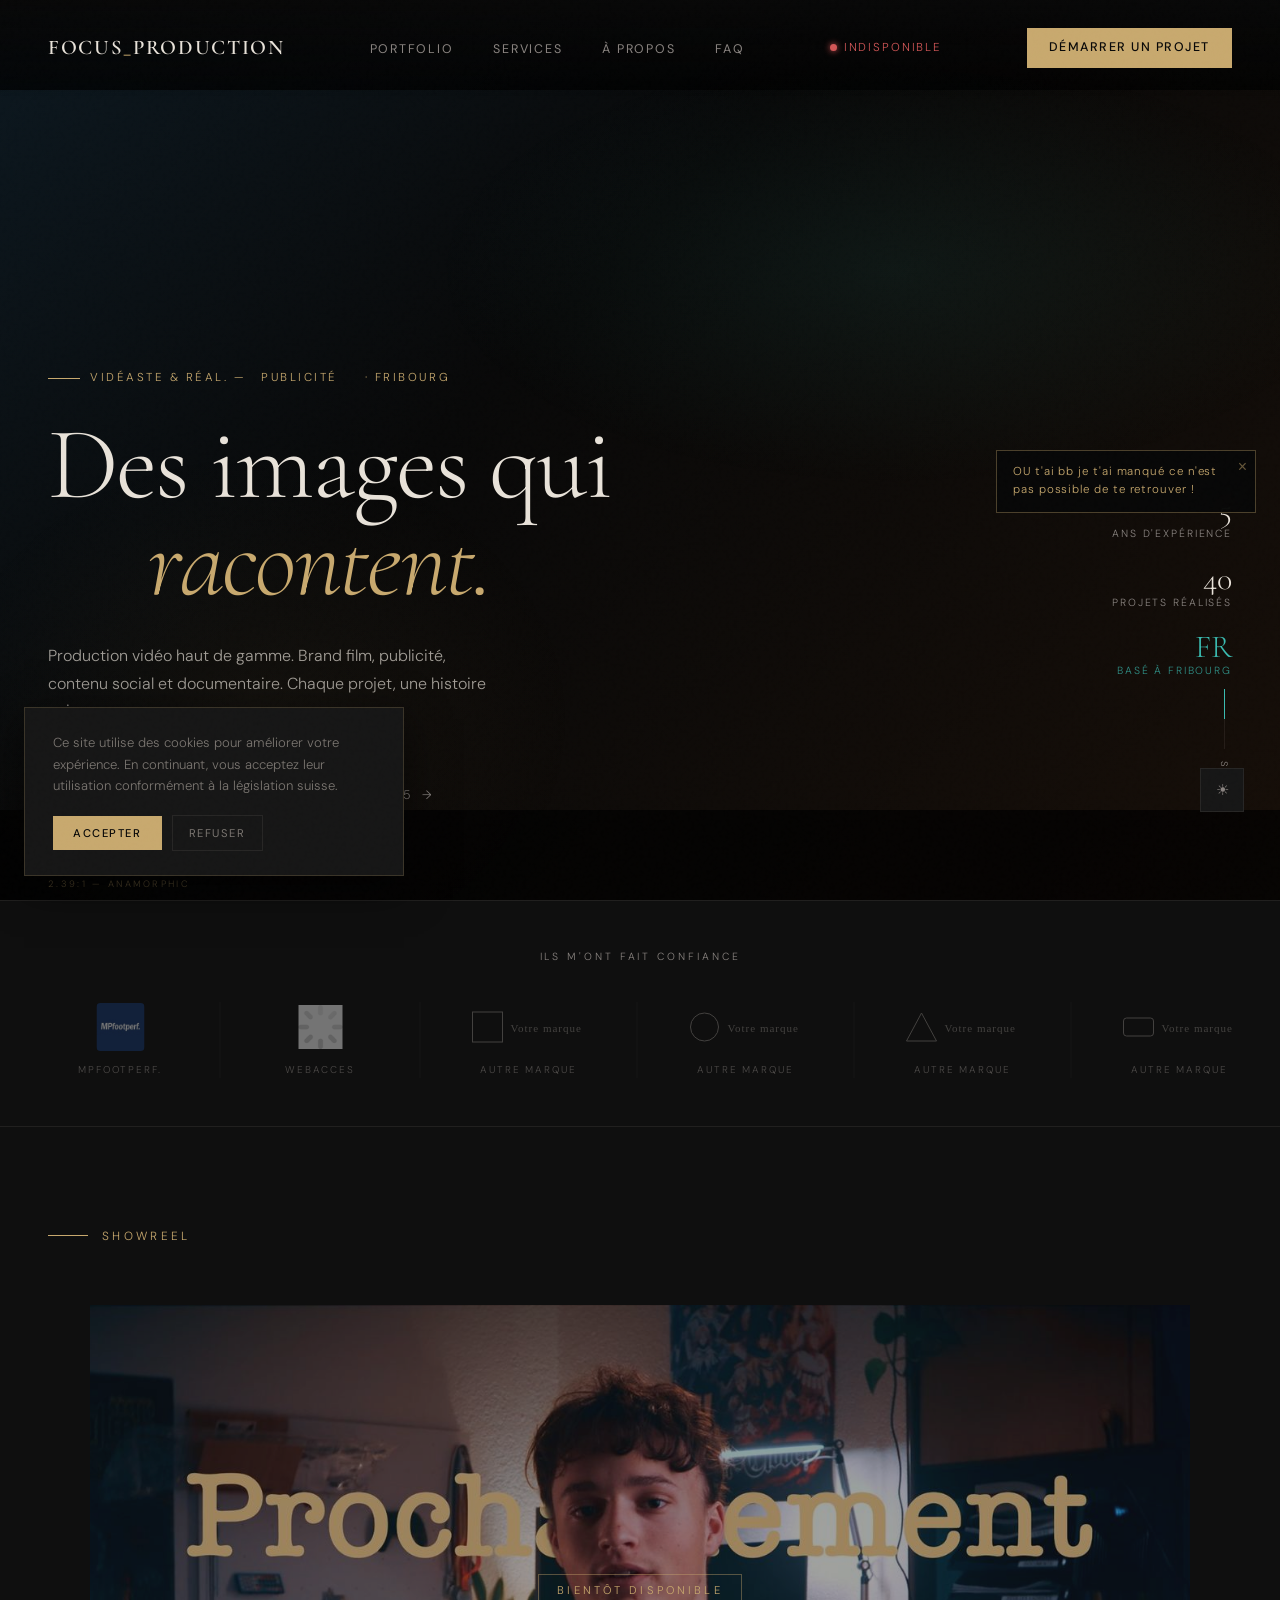
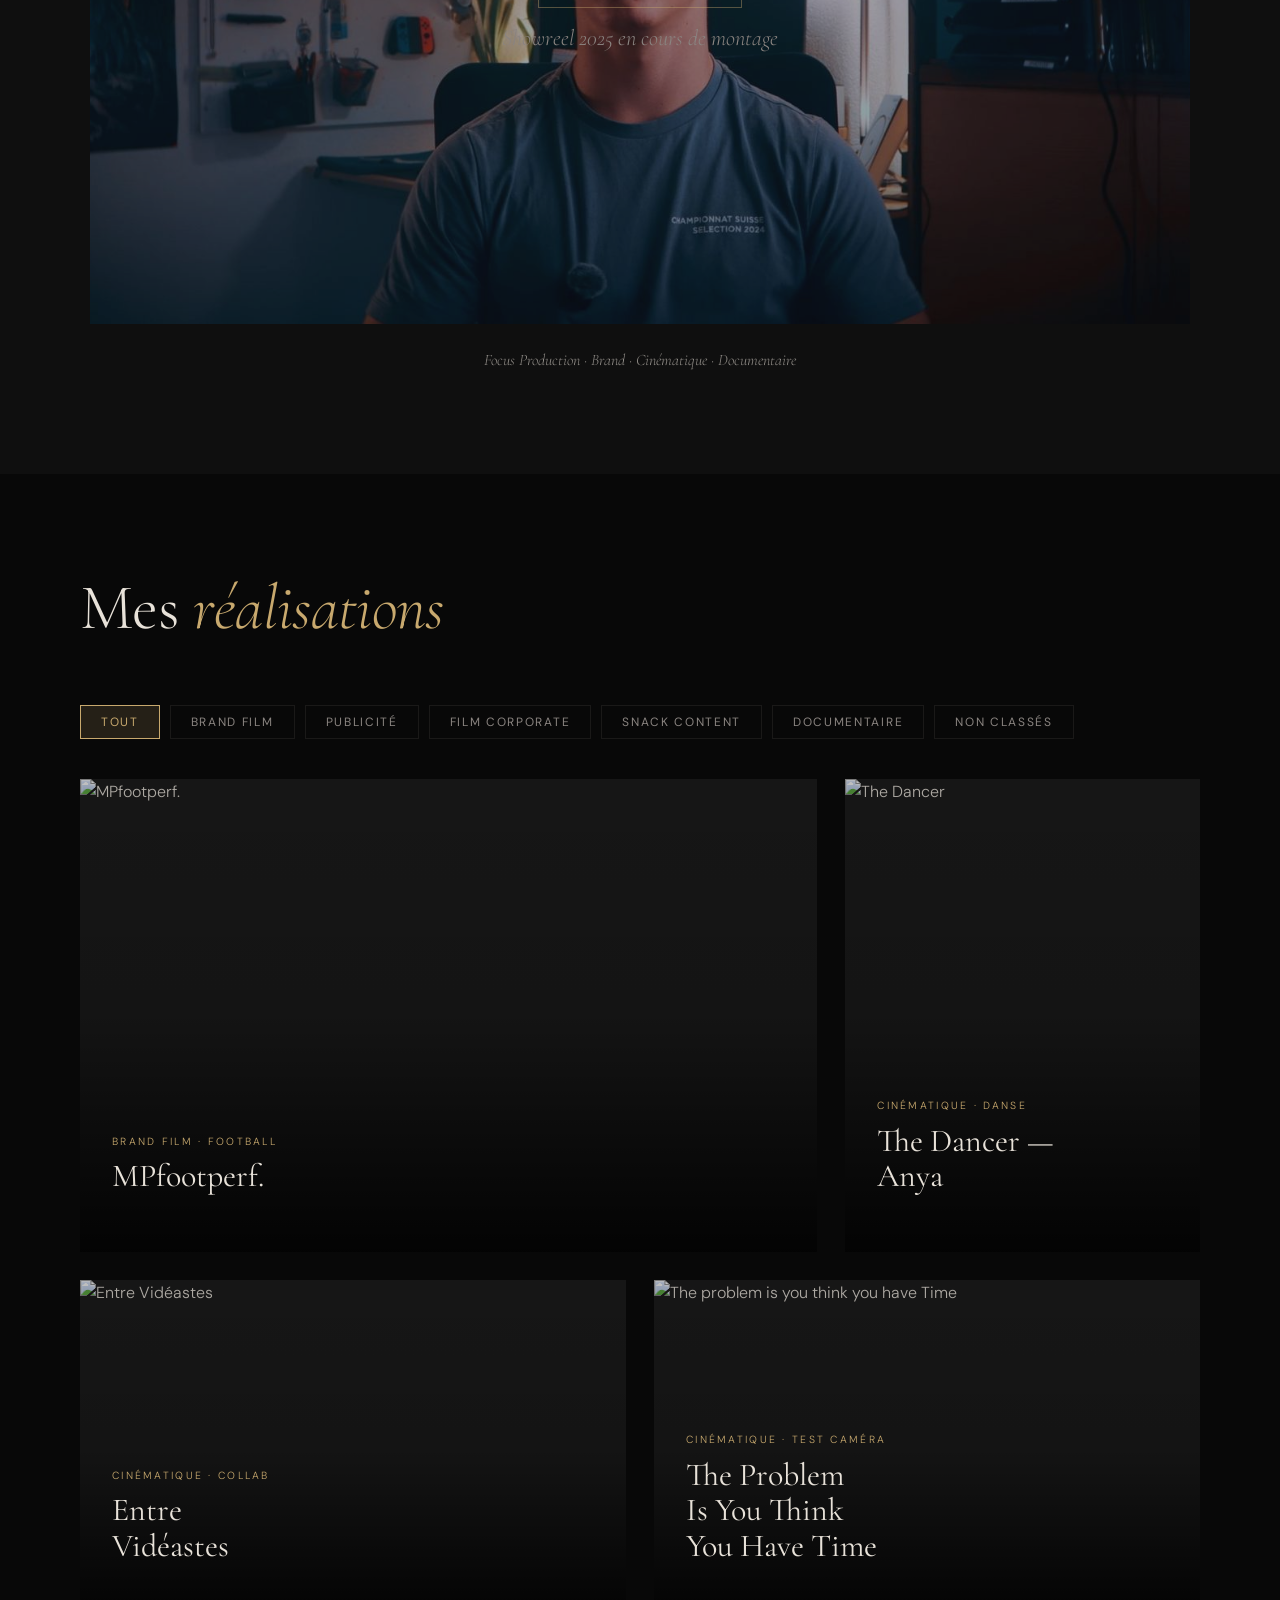
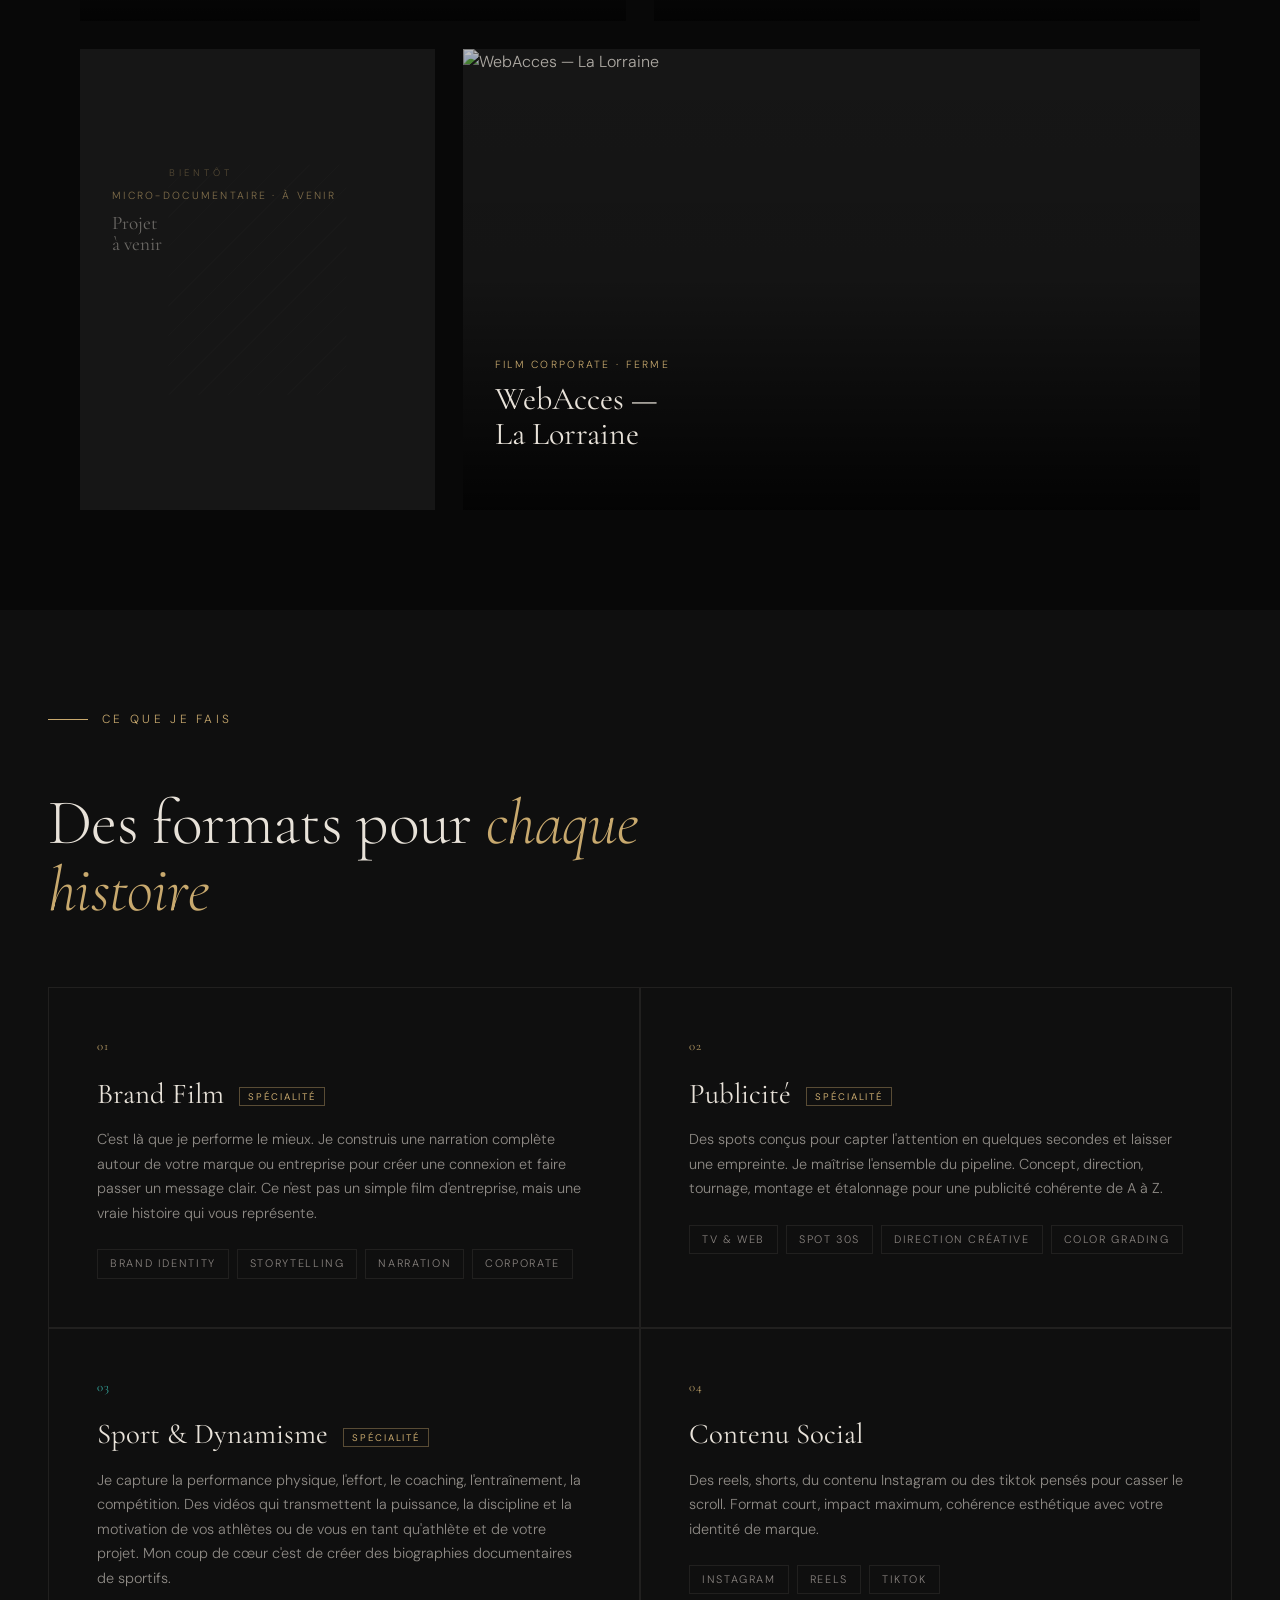
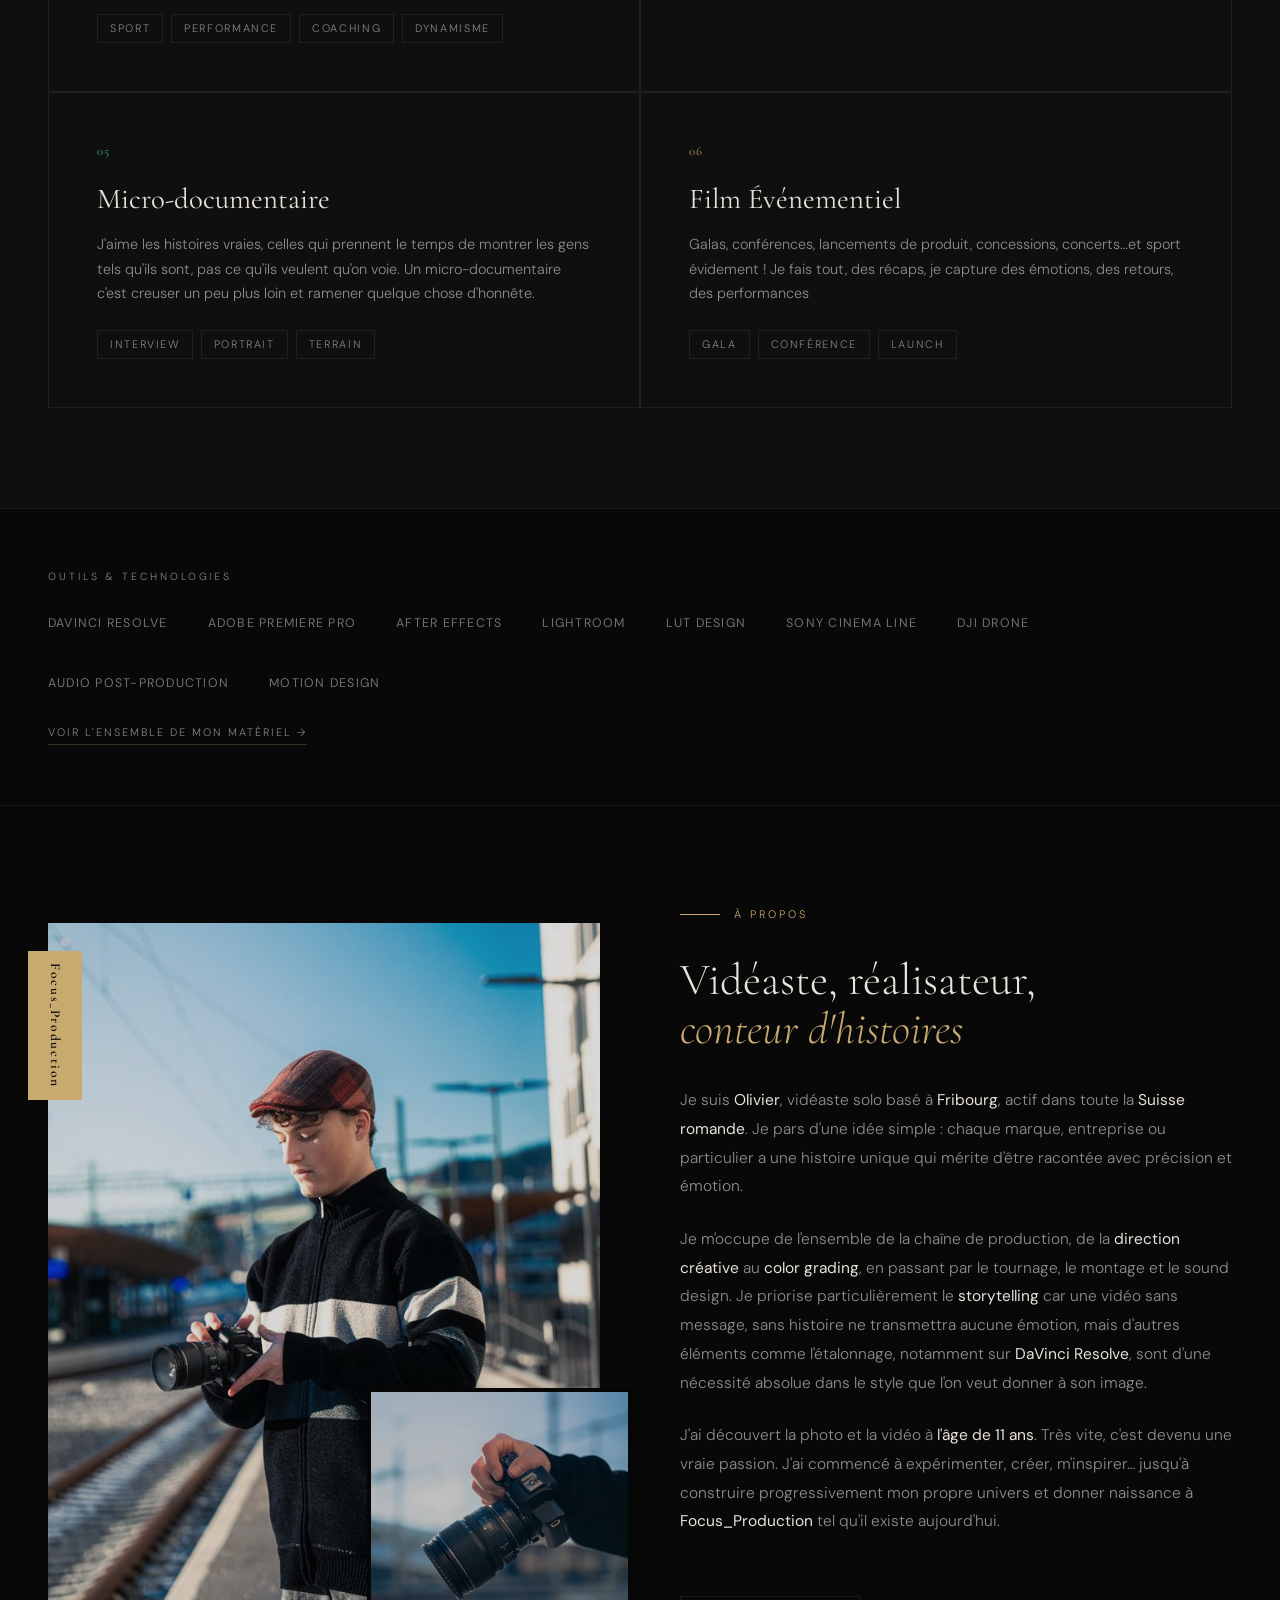
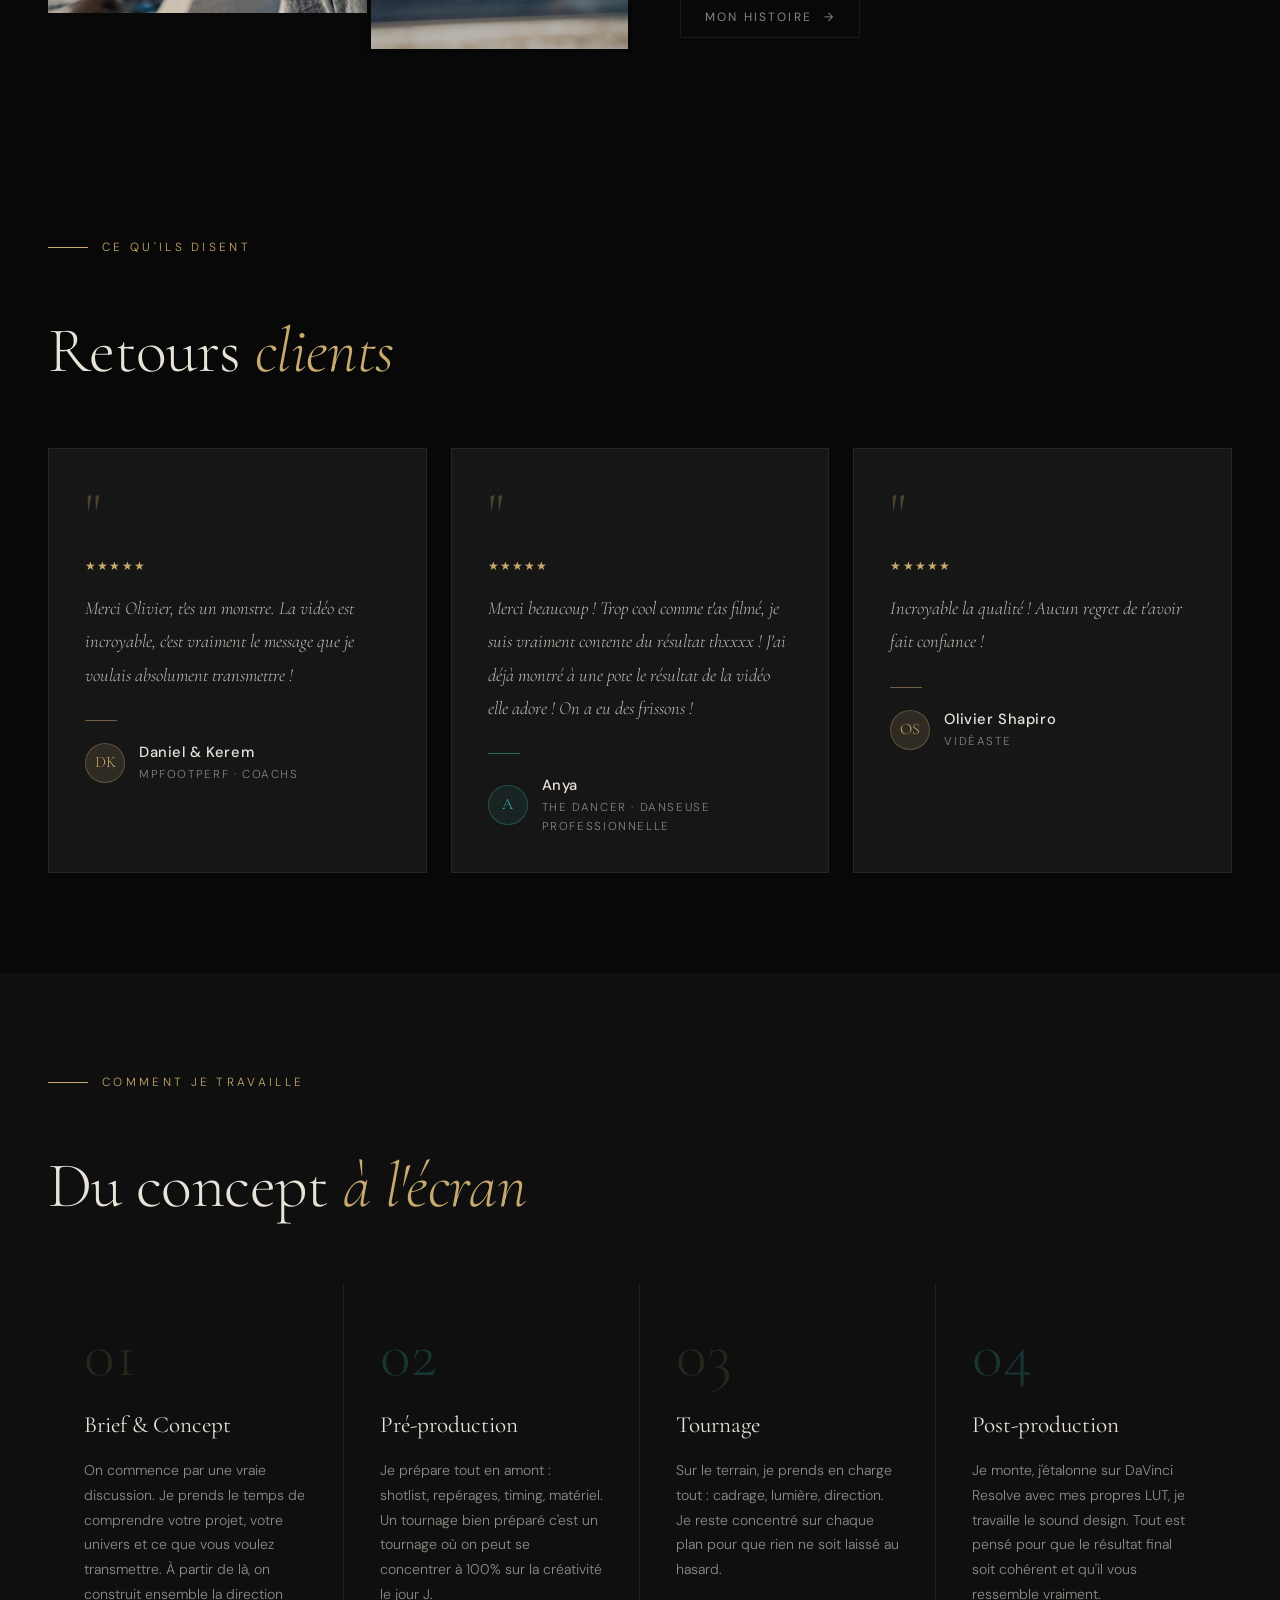
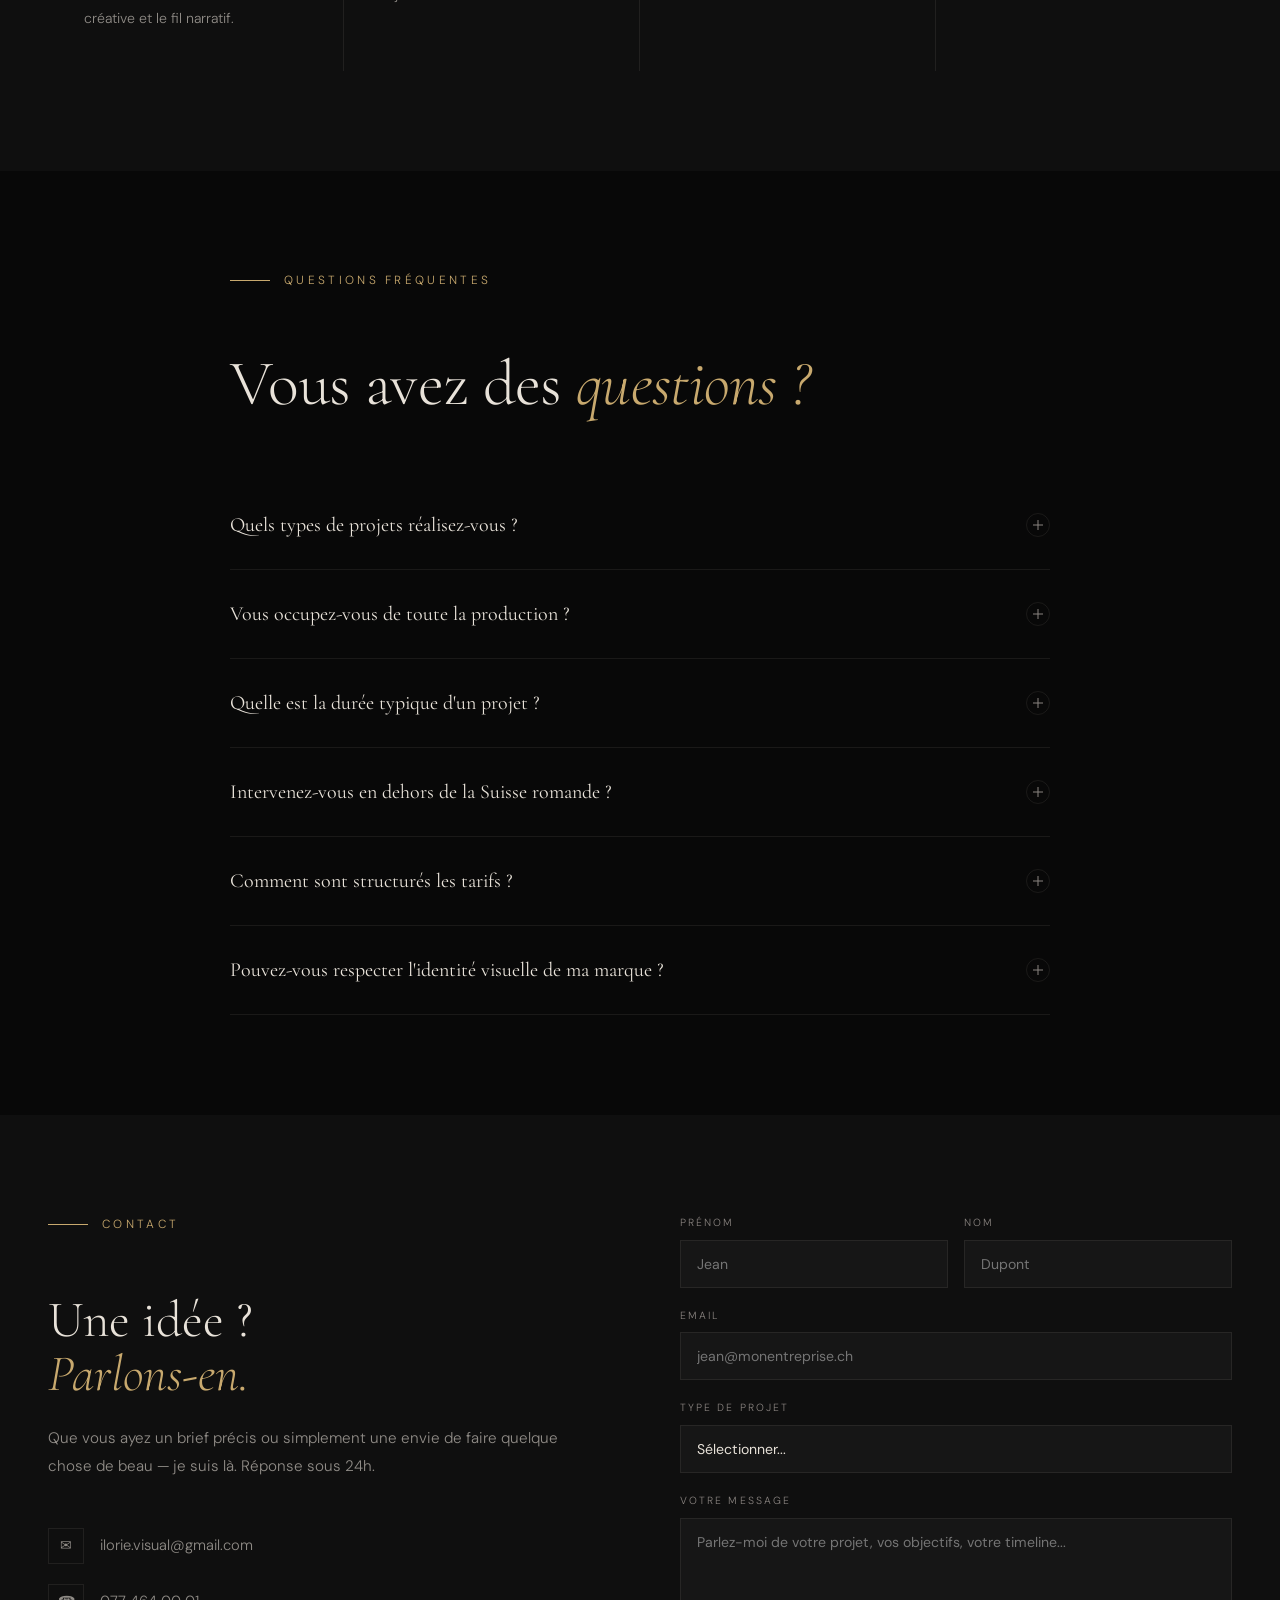
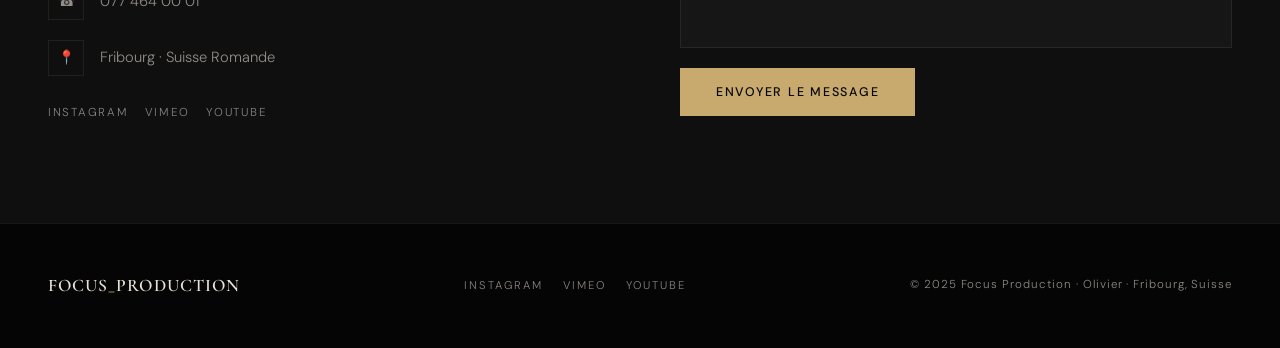
==== commit 03b0eef1: "update homepage" ====
--- a/index.html
+++ b/index.html
@@ -1895,7 +1895,7 @@
       display: none;
       position: fixed;
       right: 24px;
-      top: 90px;
+      top: 50%;
       z-index: 150;
       background: rgba(8,8,8,0.95);
       border: 1px solid rgba(200,169,110,0.35);
@@ -1924,7 +1924,7 @@
     }
     #banner-close:hover { color: #c8a96e; }
     @media (max-width: 768px) {
-      #site-banner { right: 12px; top: 70px; max-width: 200px; }
+      #site-banner { right: 12px; top: 50%; max-width: 200px; }
     }
   </style>
 </head>
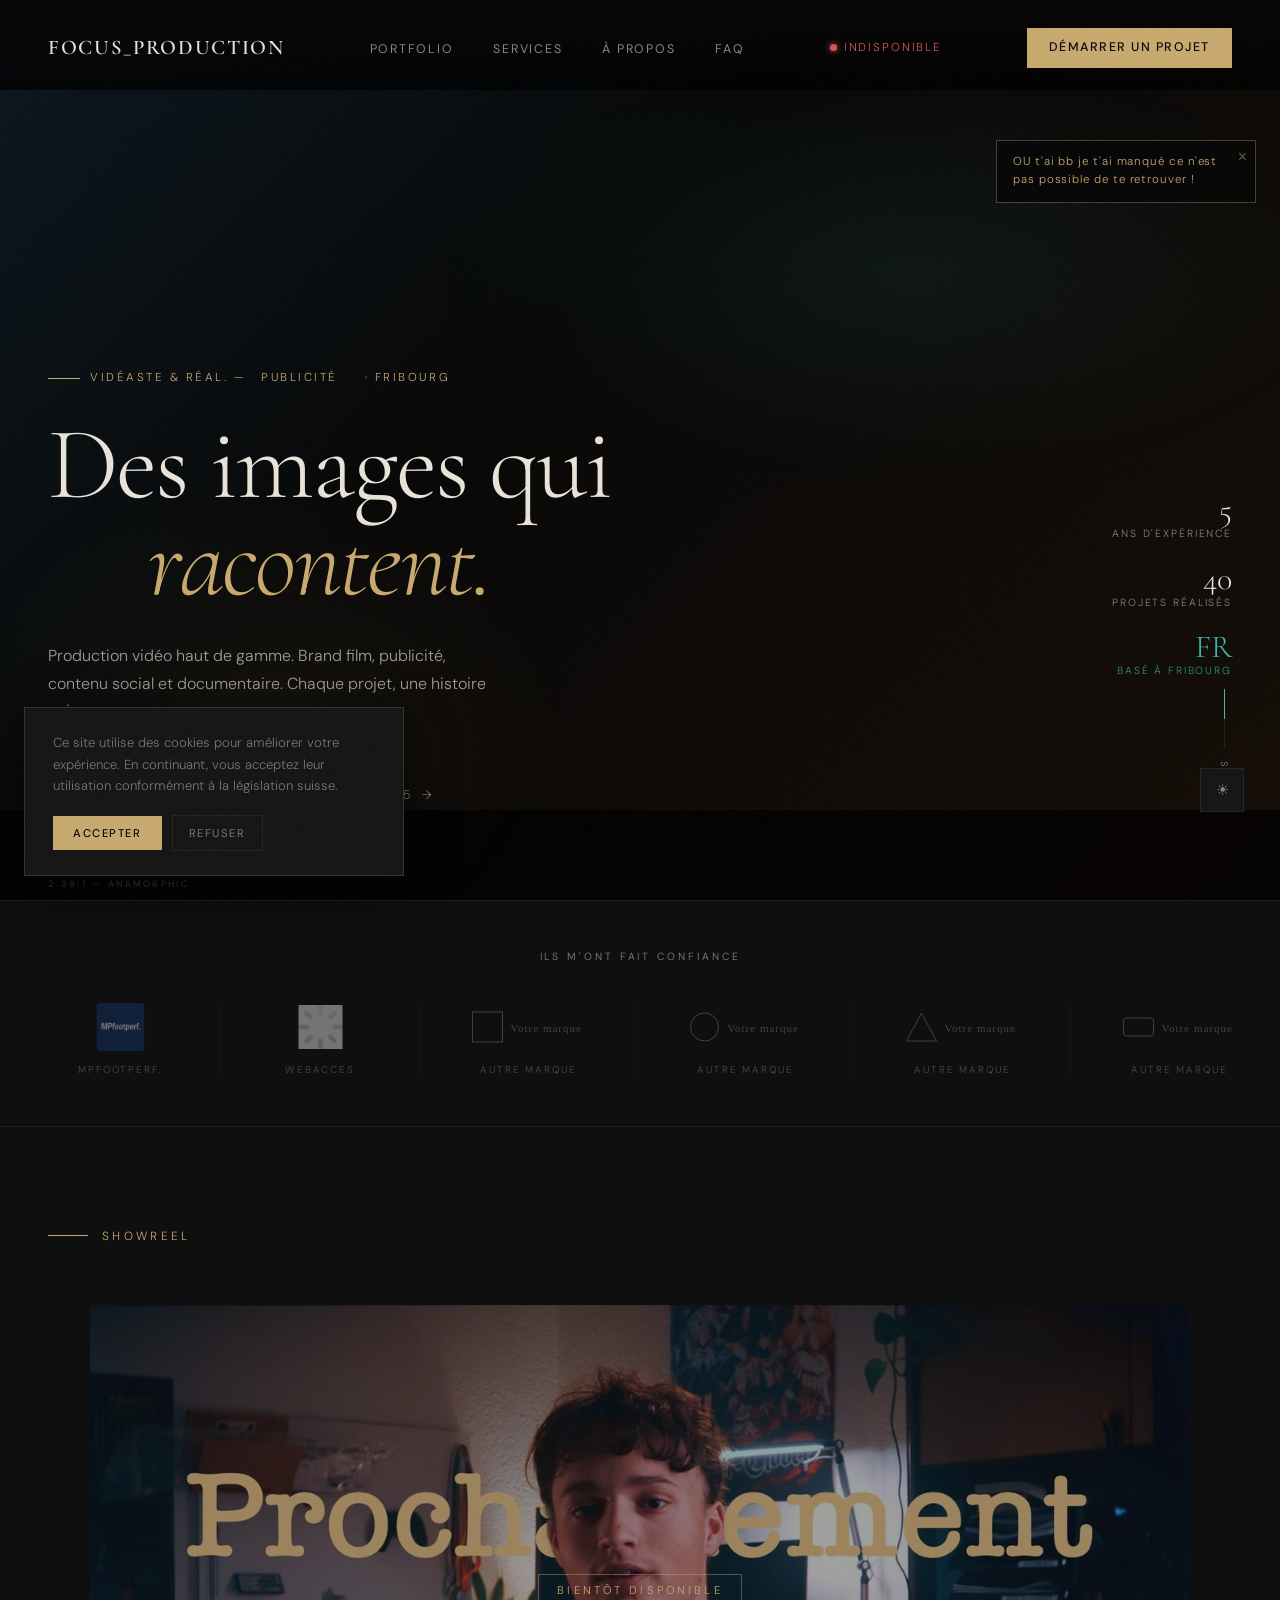
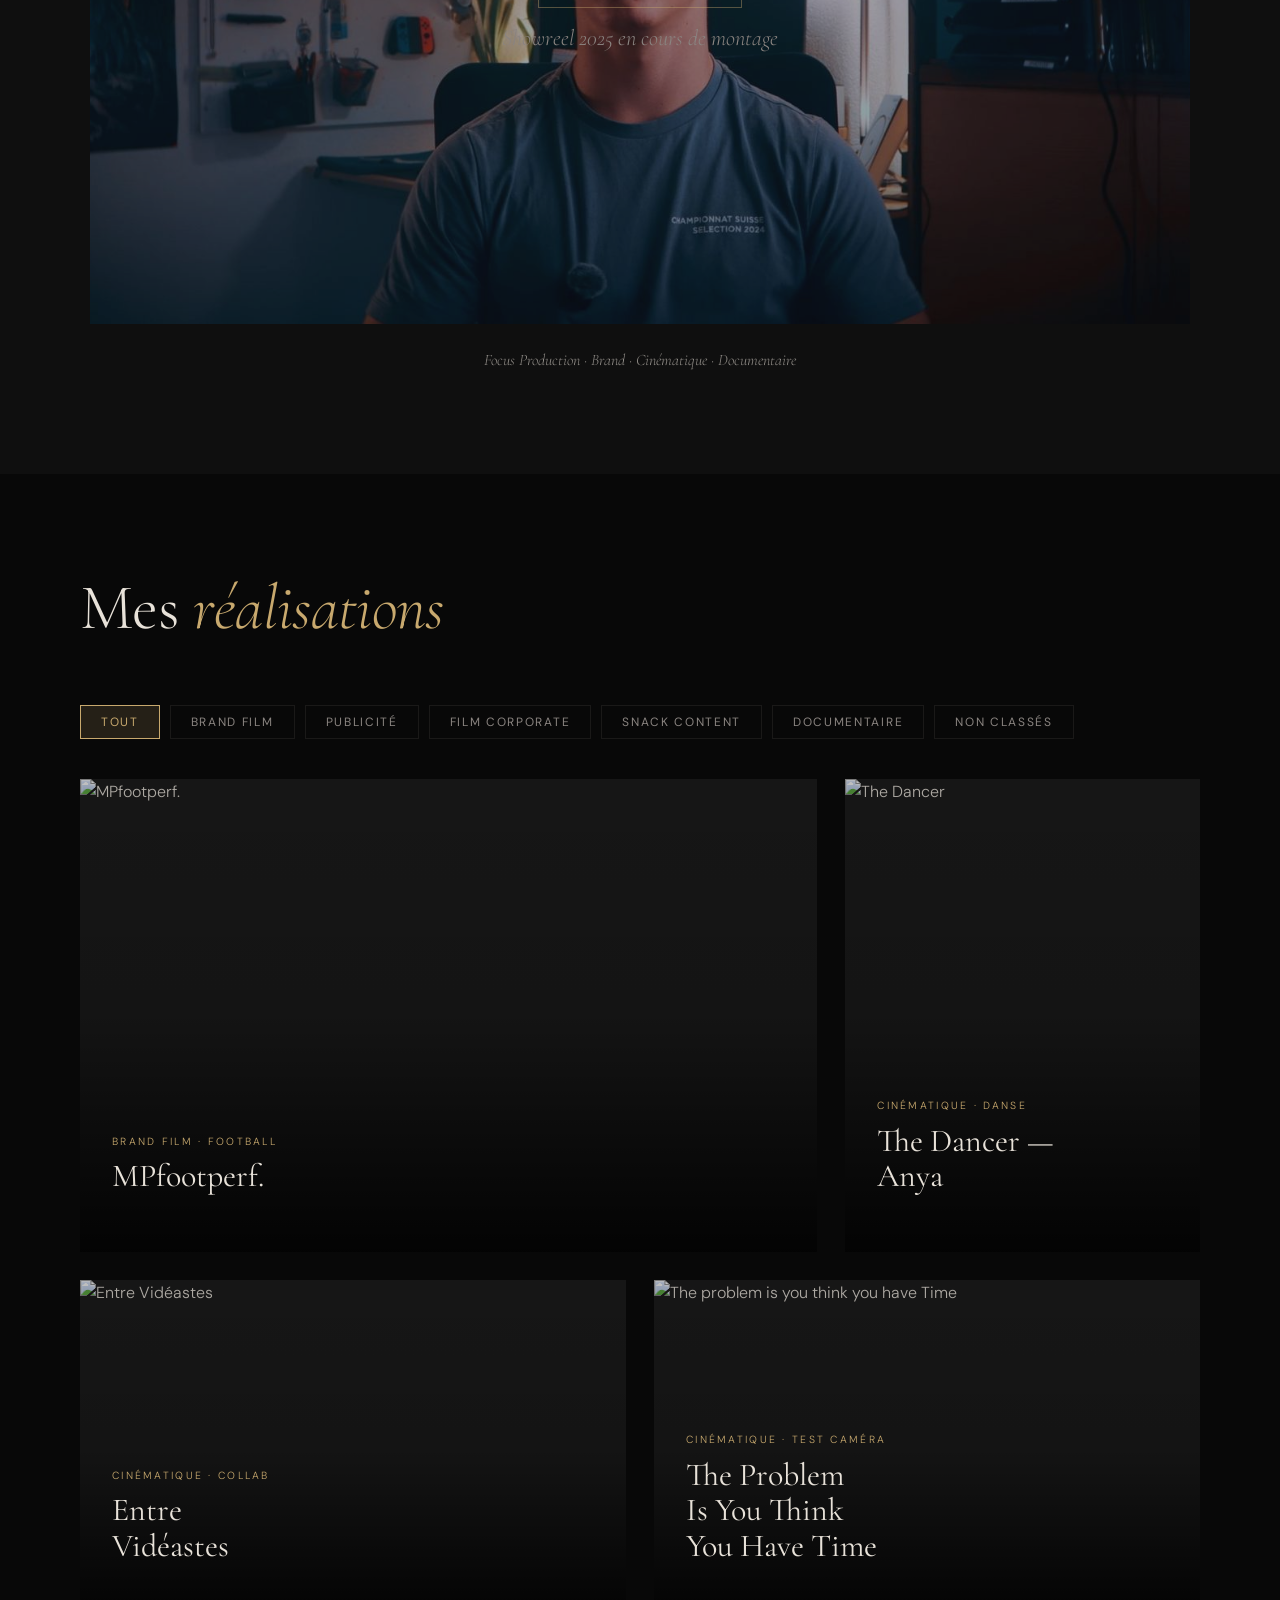
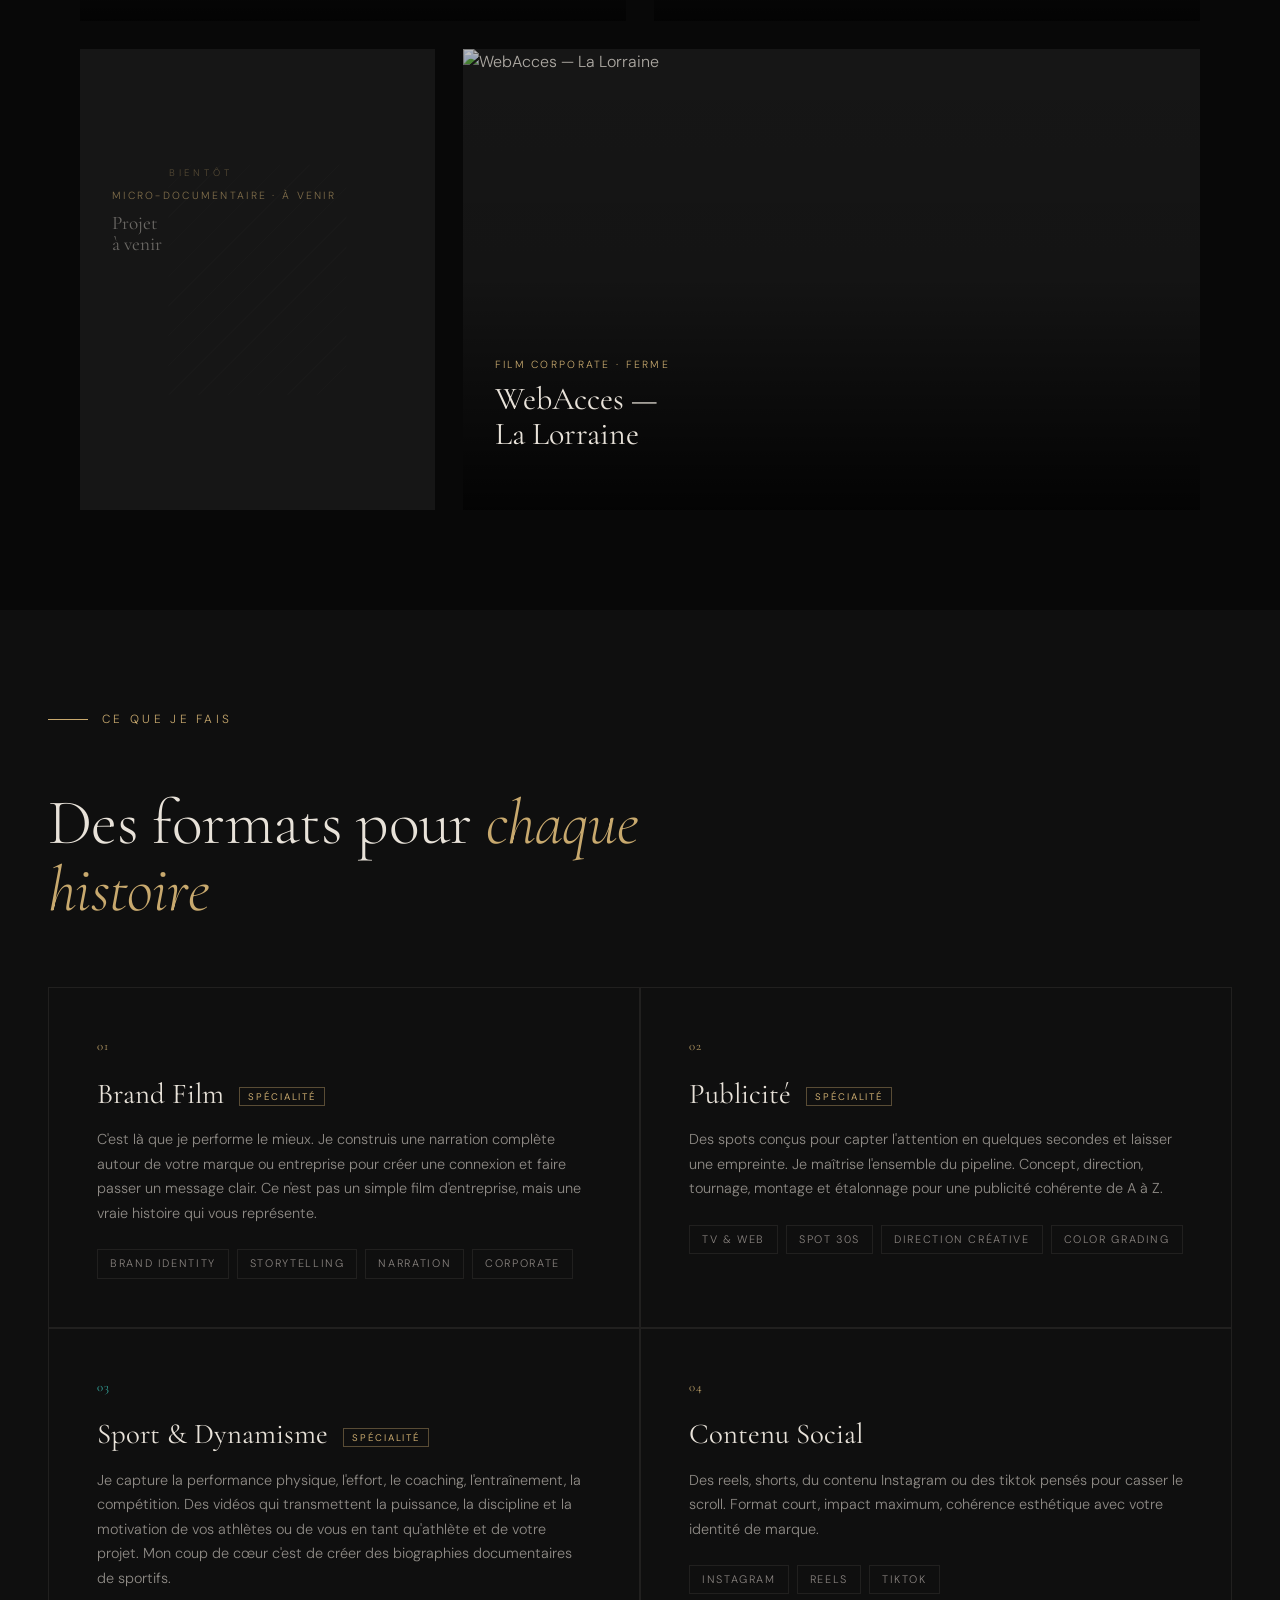
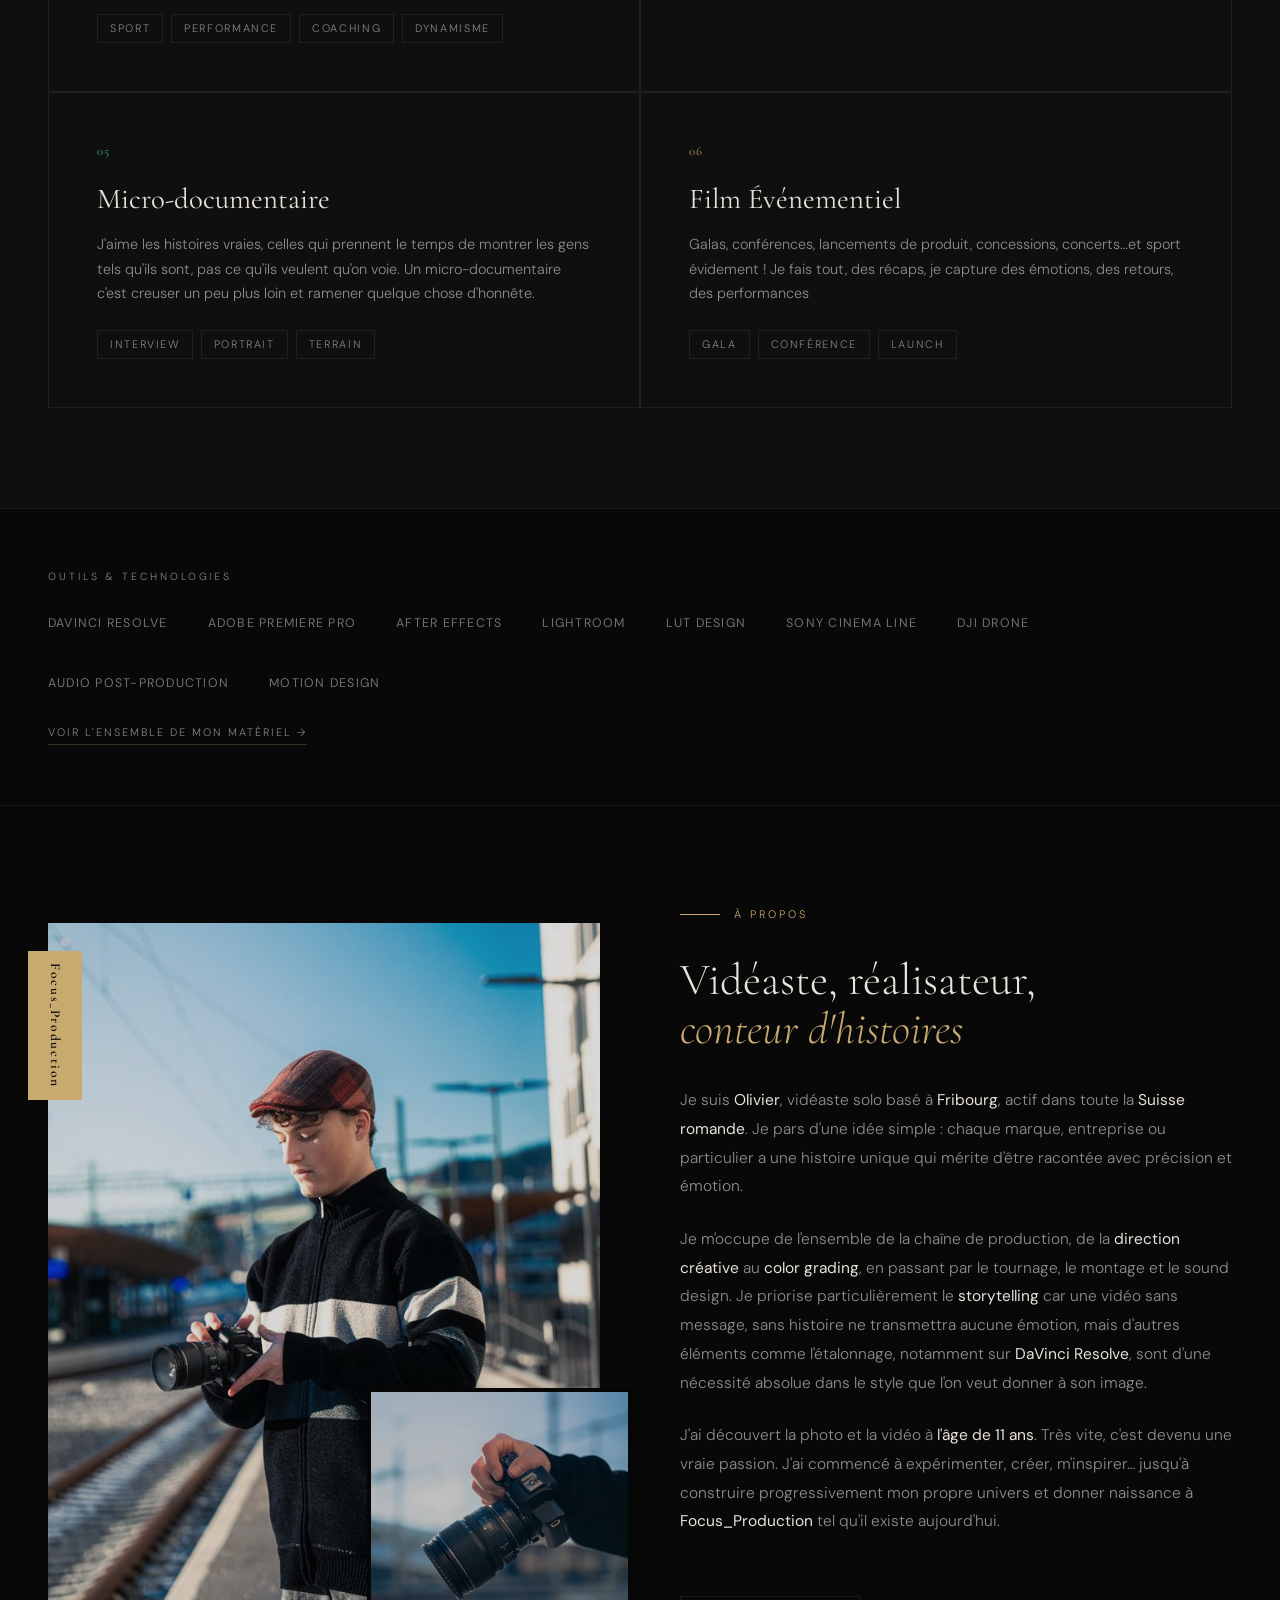
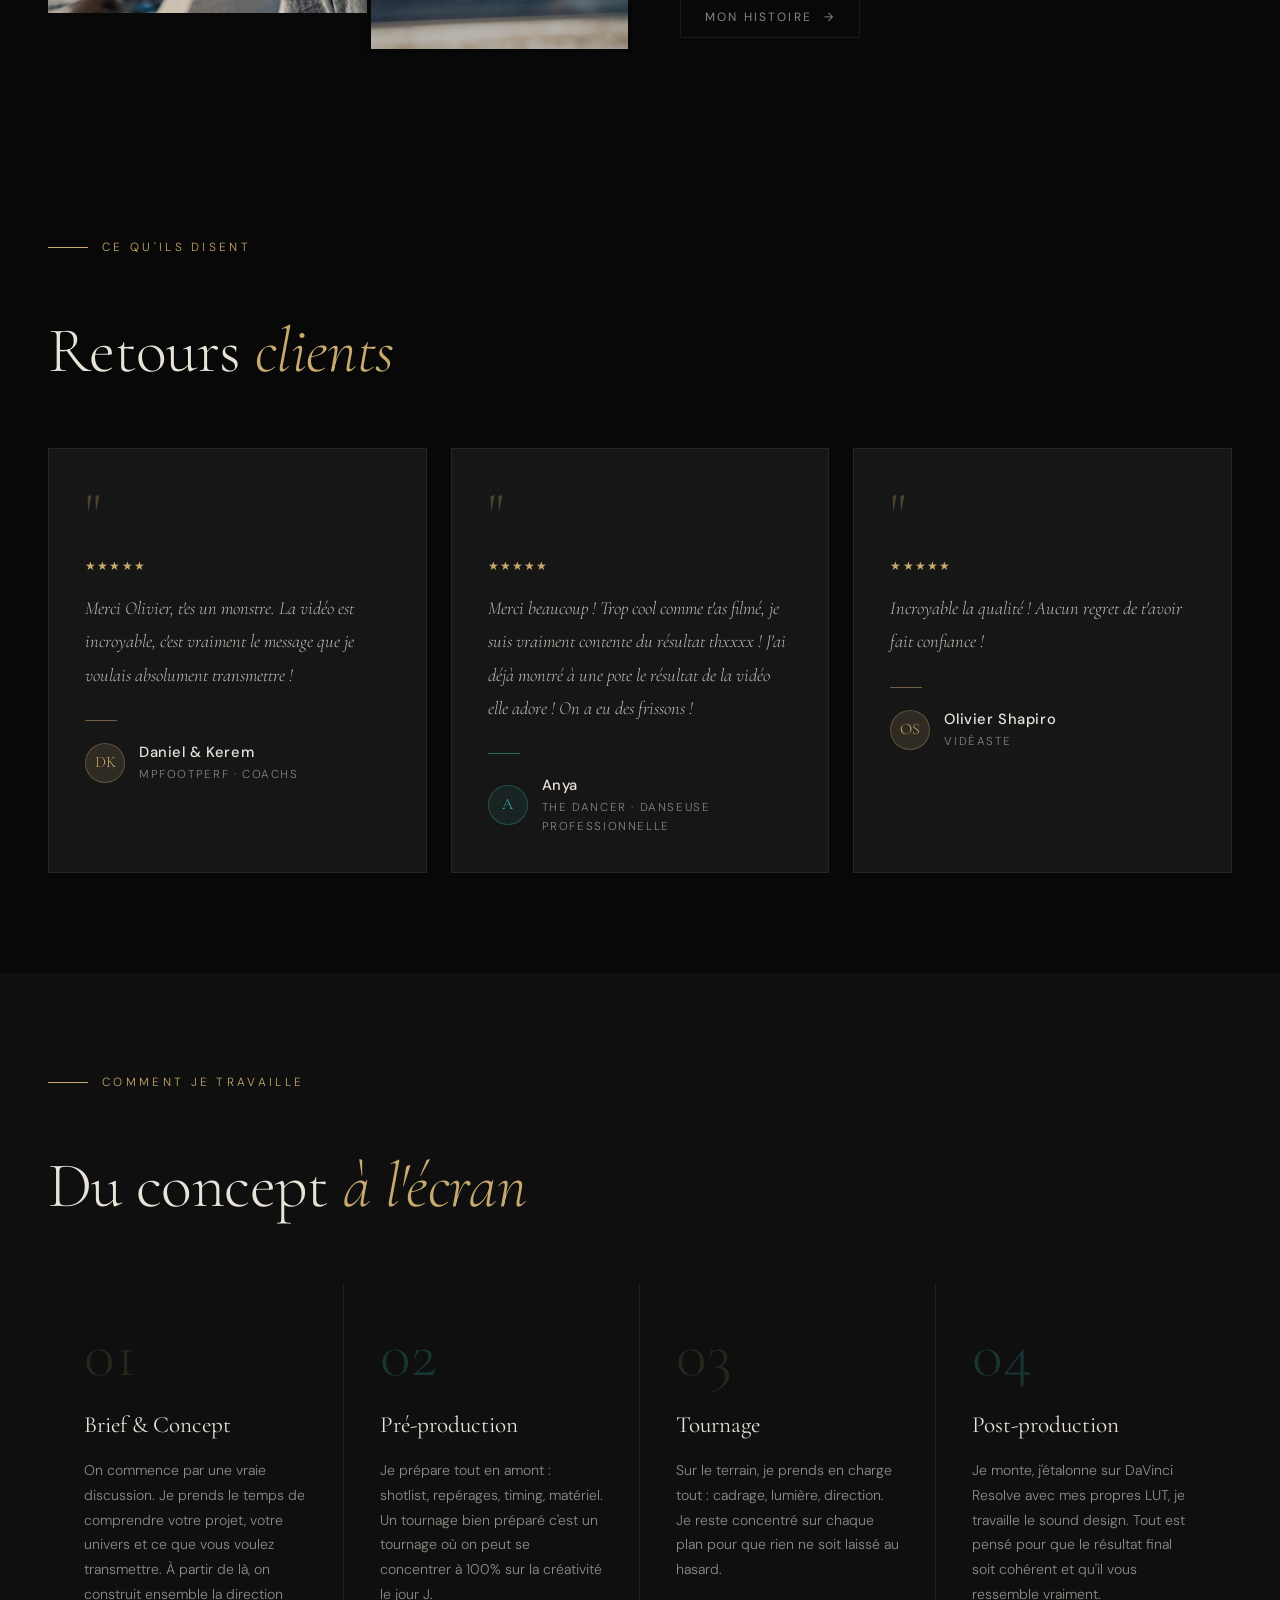
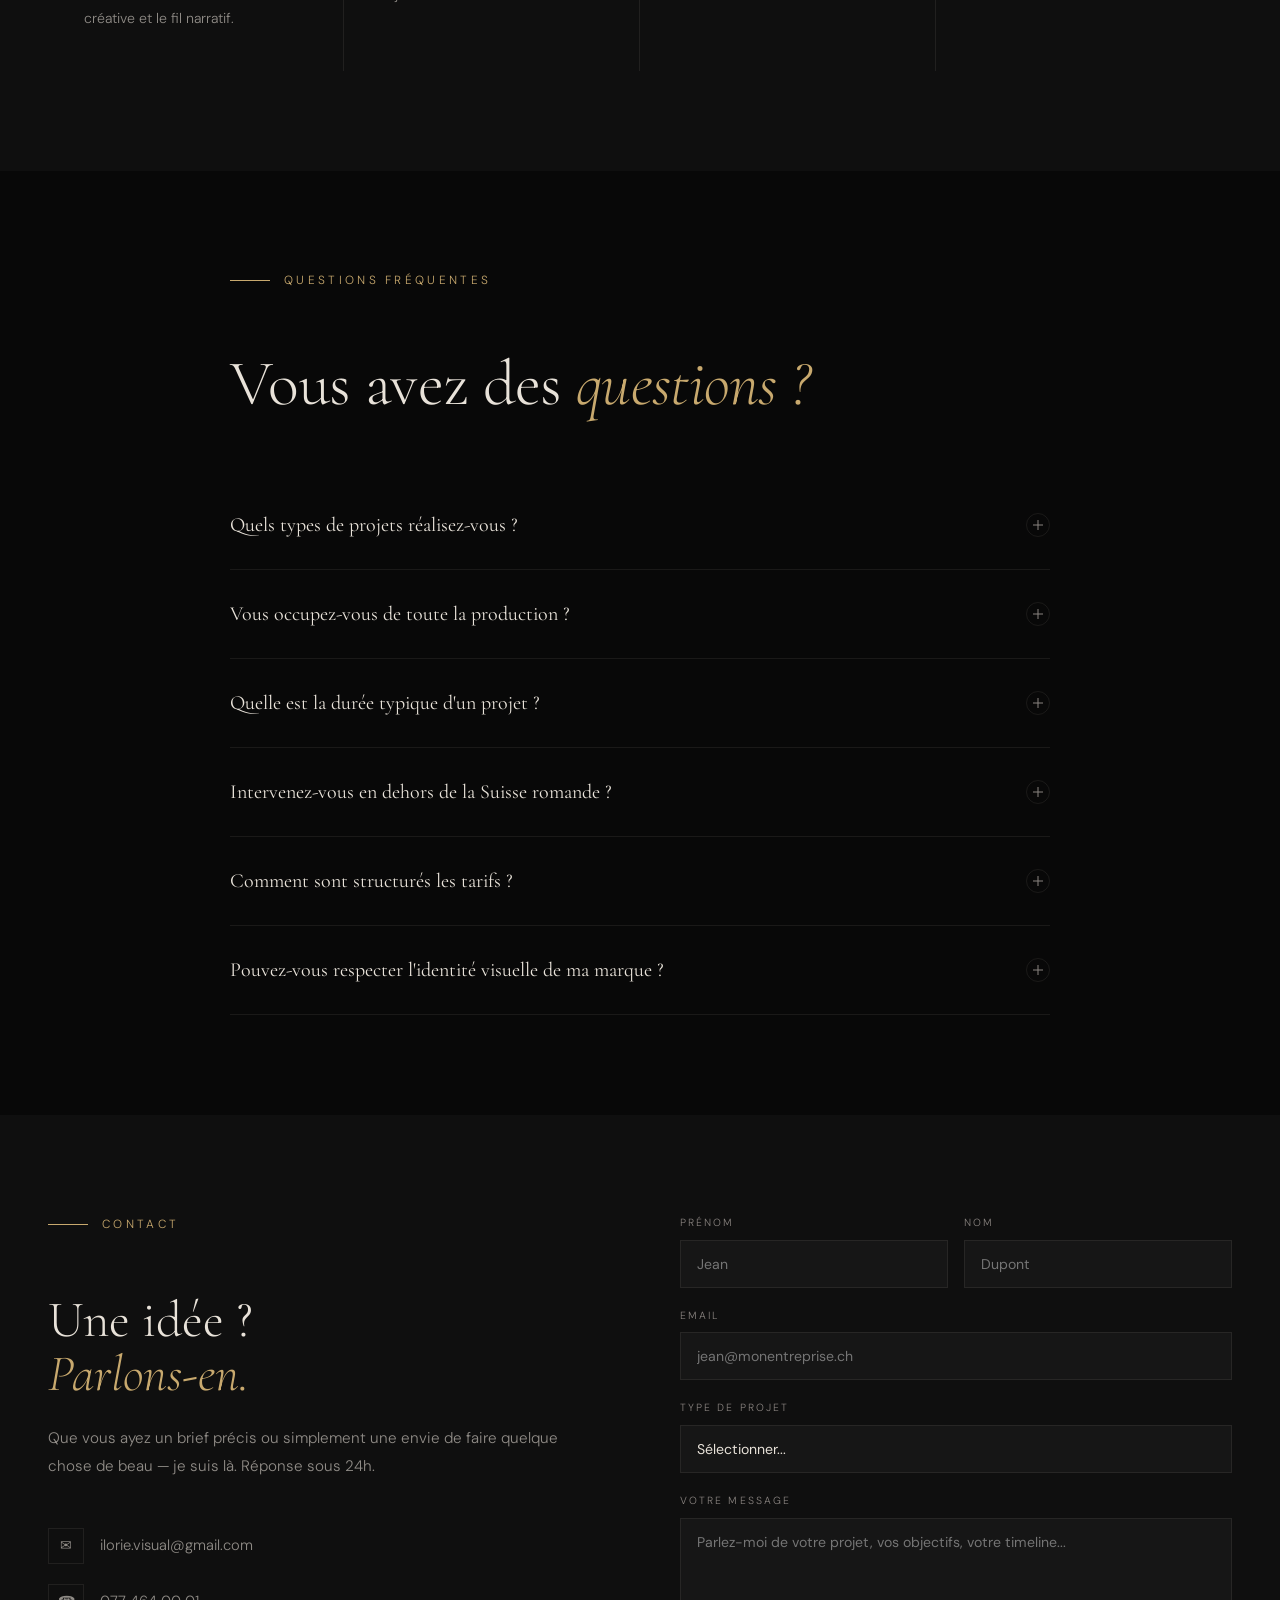
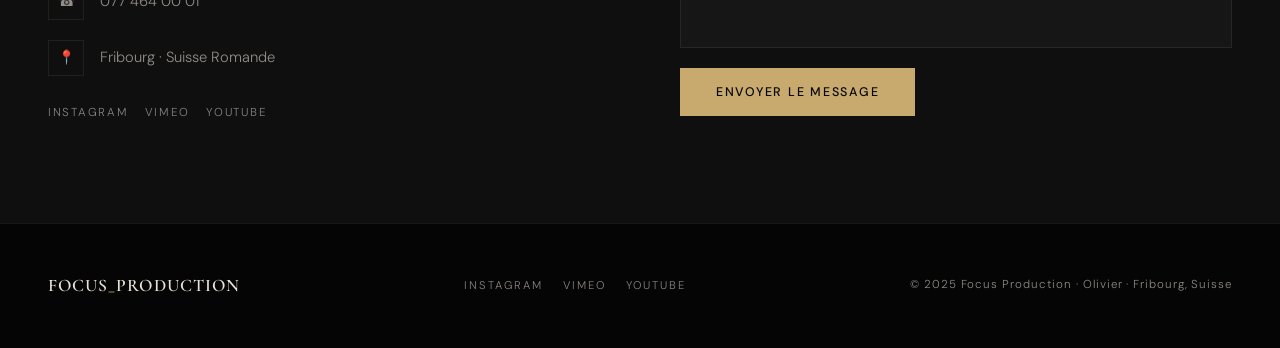
==== commit d913cac5: "update homepage" ====
--- a/index.html
+++ b/index.html
@@ -1895,7 +1895,7 @@
       display: none;
       position: fixed;
       right: 24px;
-      top: 50%;
+      top: 140px;
       z-index: 150;
       background: rgba(8,8,8,0.95);
       border: 1px solid rgba(200,169,110,0.35);
@@ -1924,7 +1924,7 @@
     }
     #banner-close:hover { color: #c8a96e; }
     @media (max-width: 768px) {
-      #site-banner { right: 12px; top: 50%; max-width: 200px; }
+      #site-banner { right: 12px; top: 120px; max-width: 200px; }
     }
   </style>
 </head>
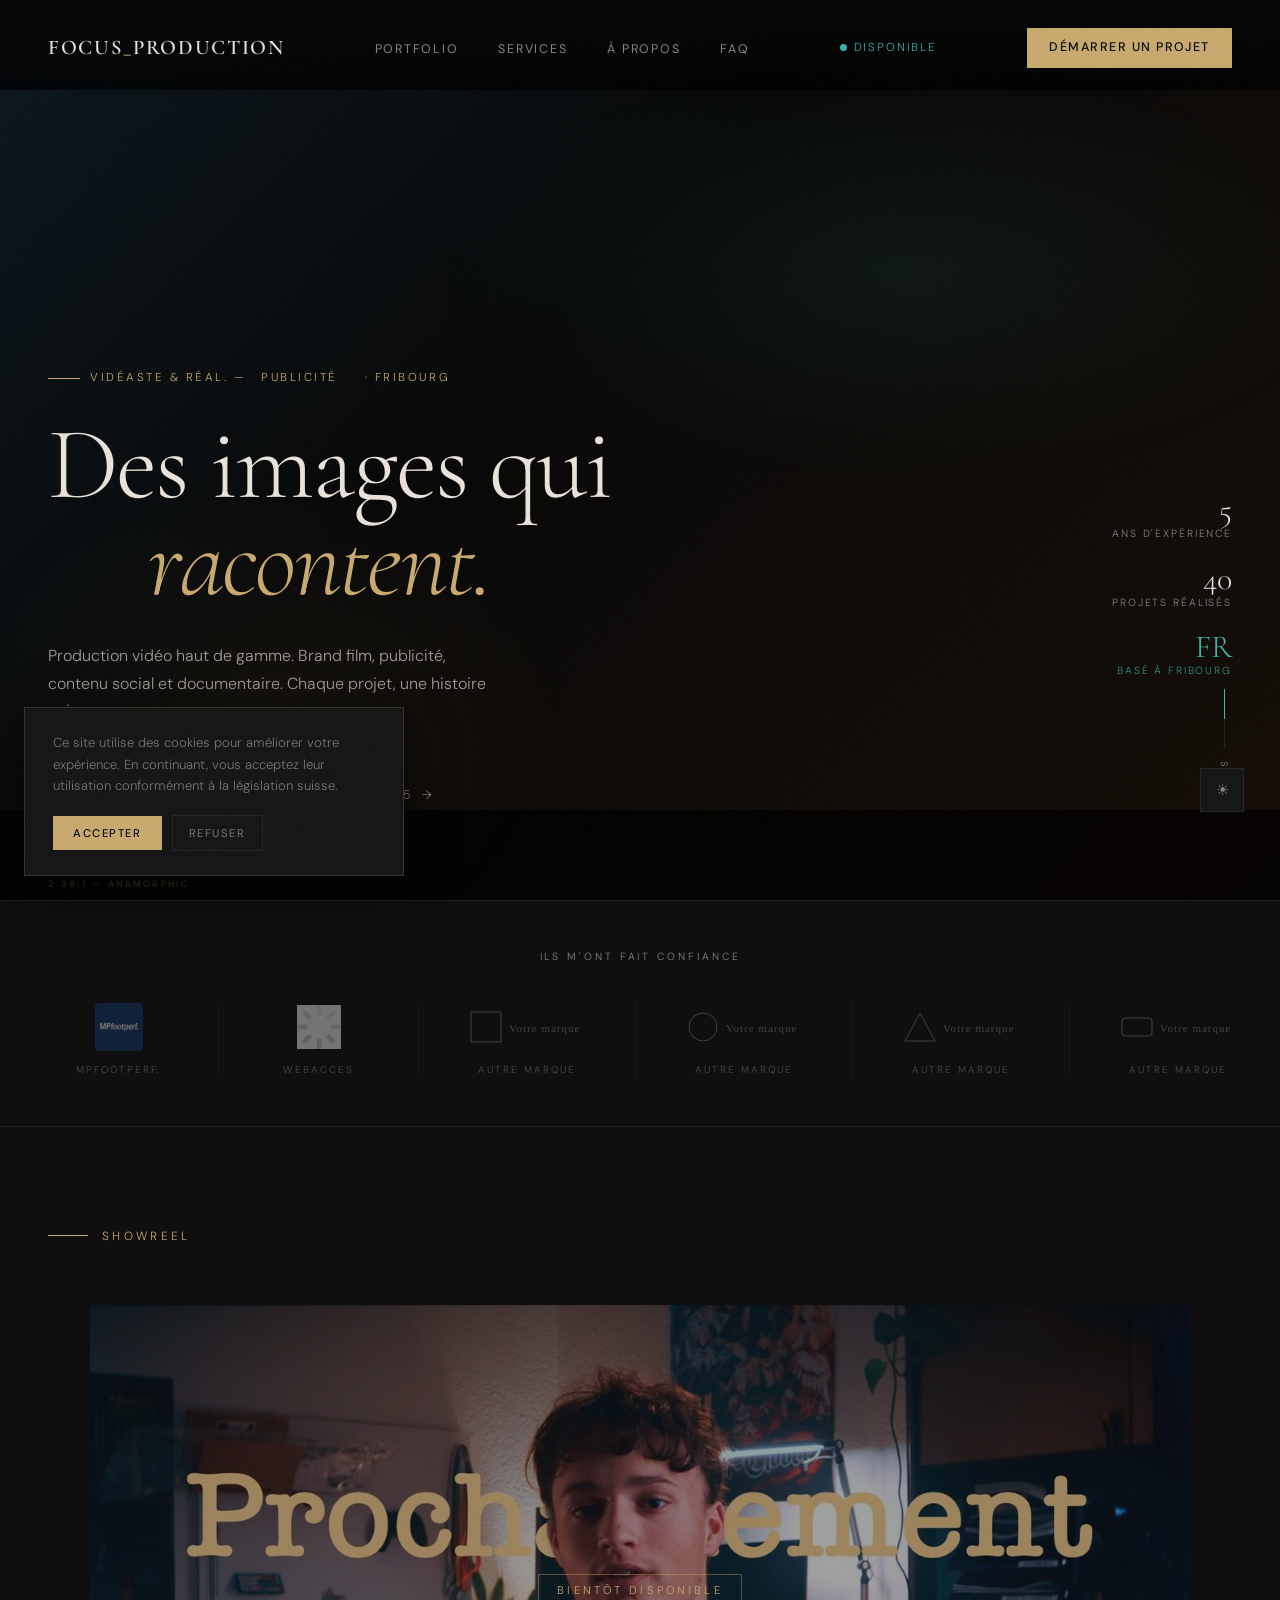
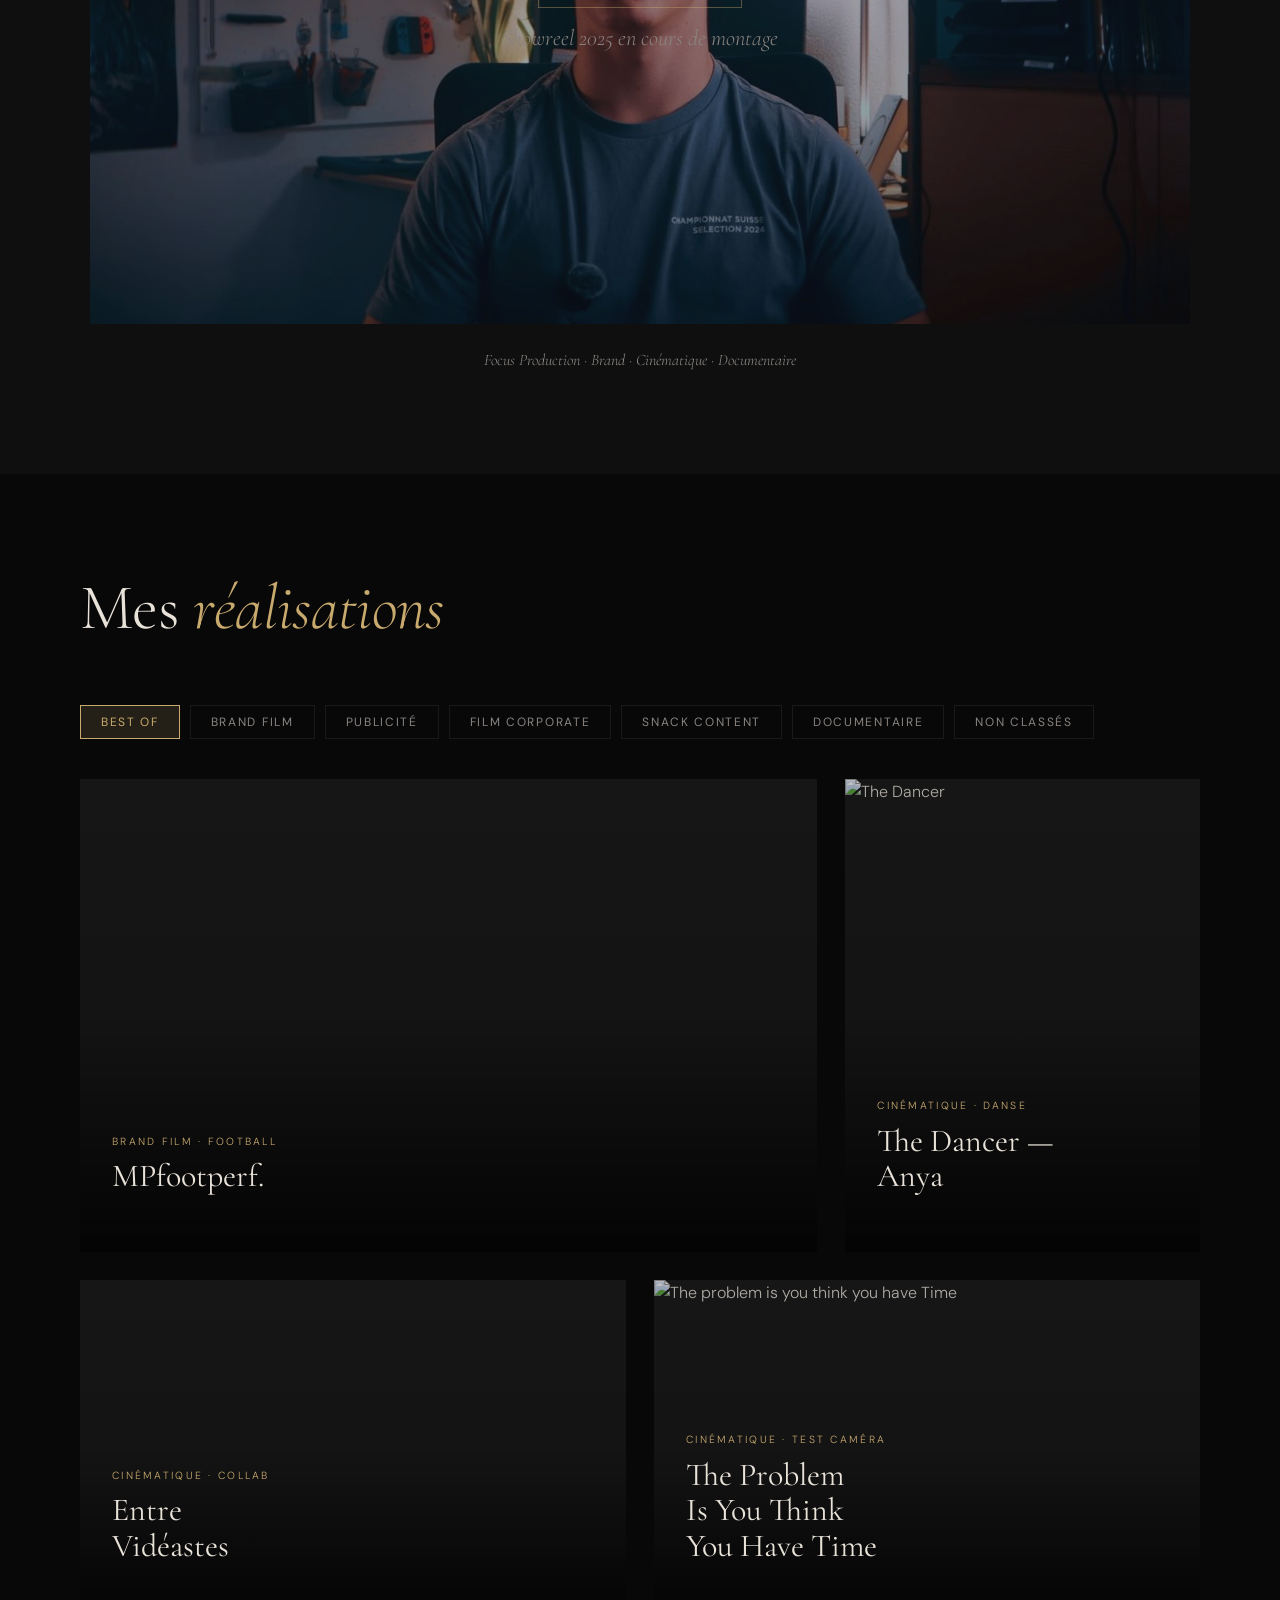
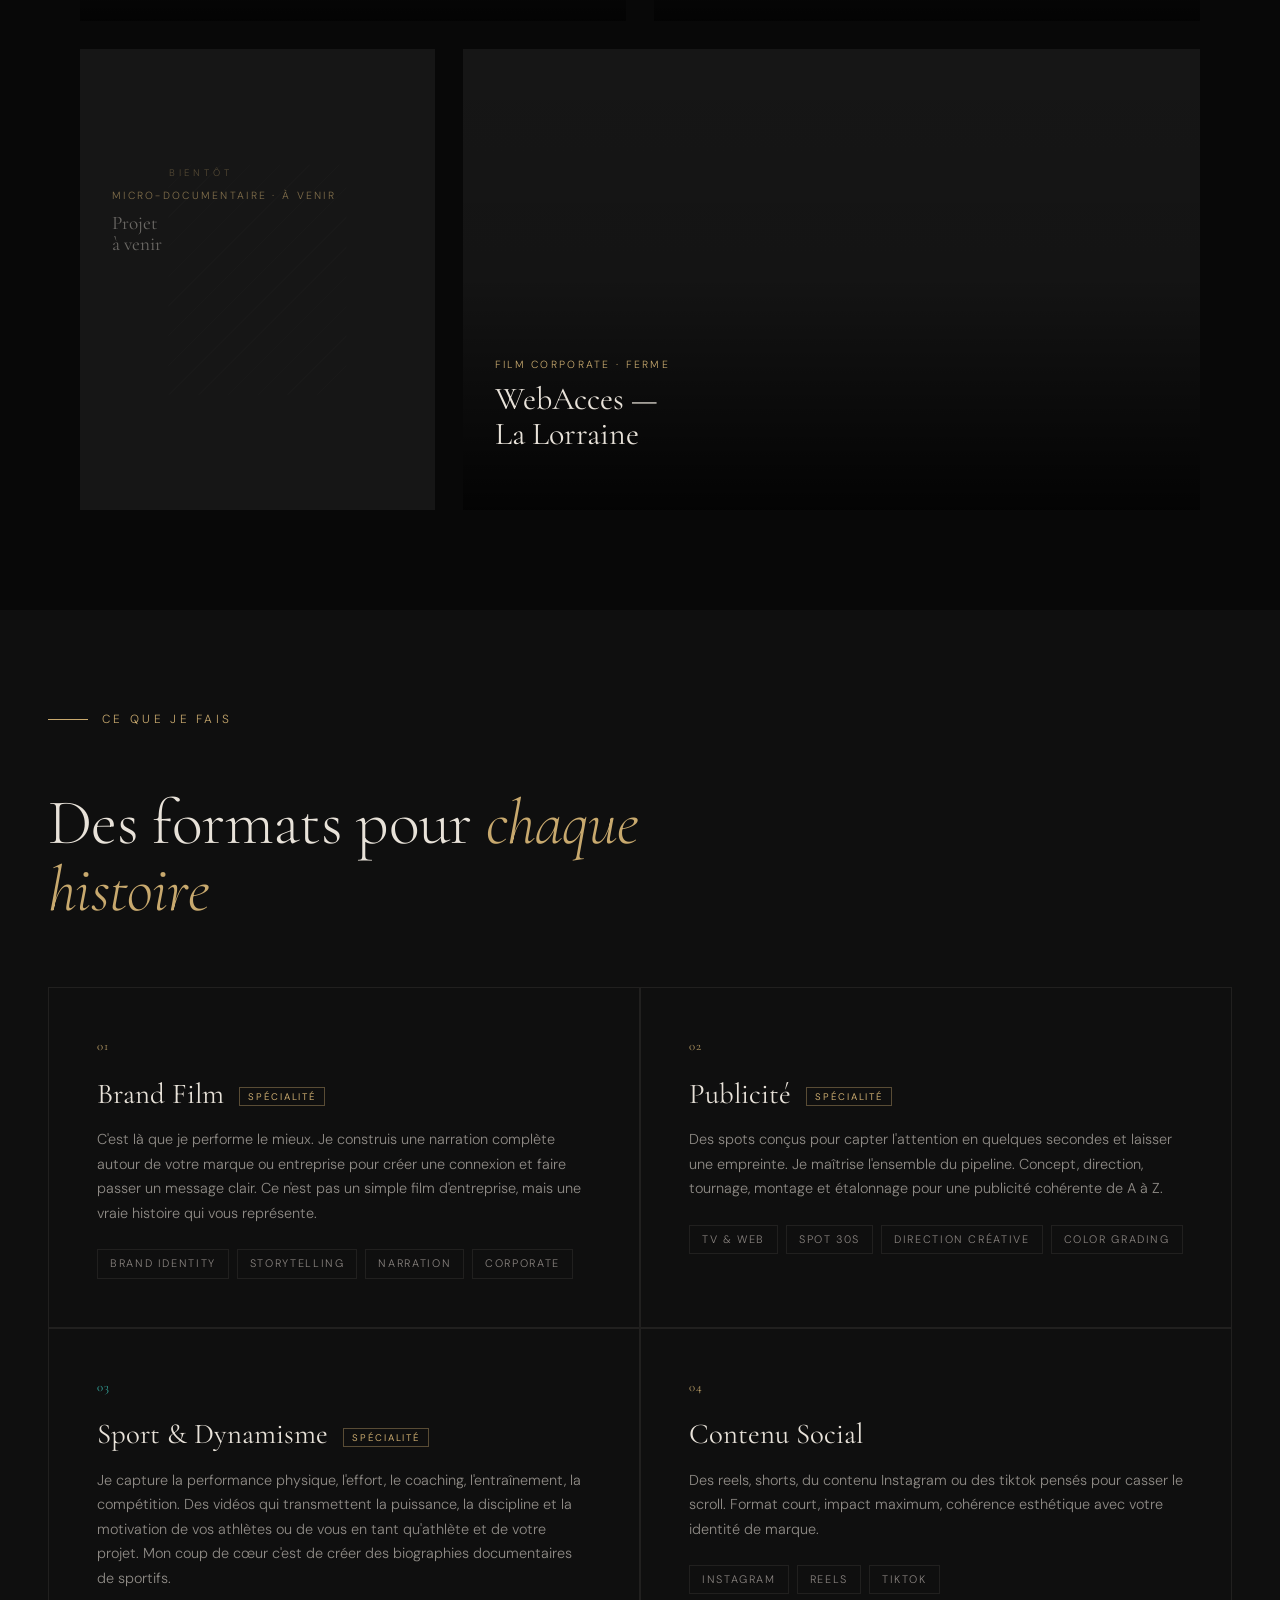
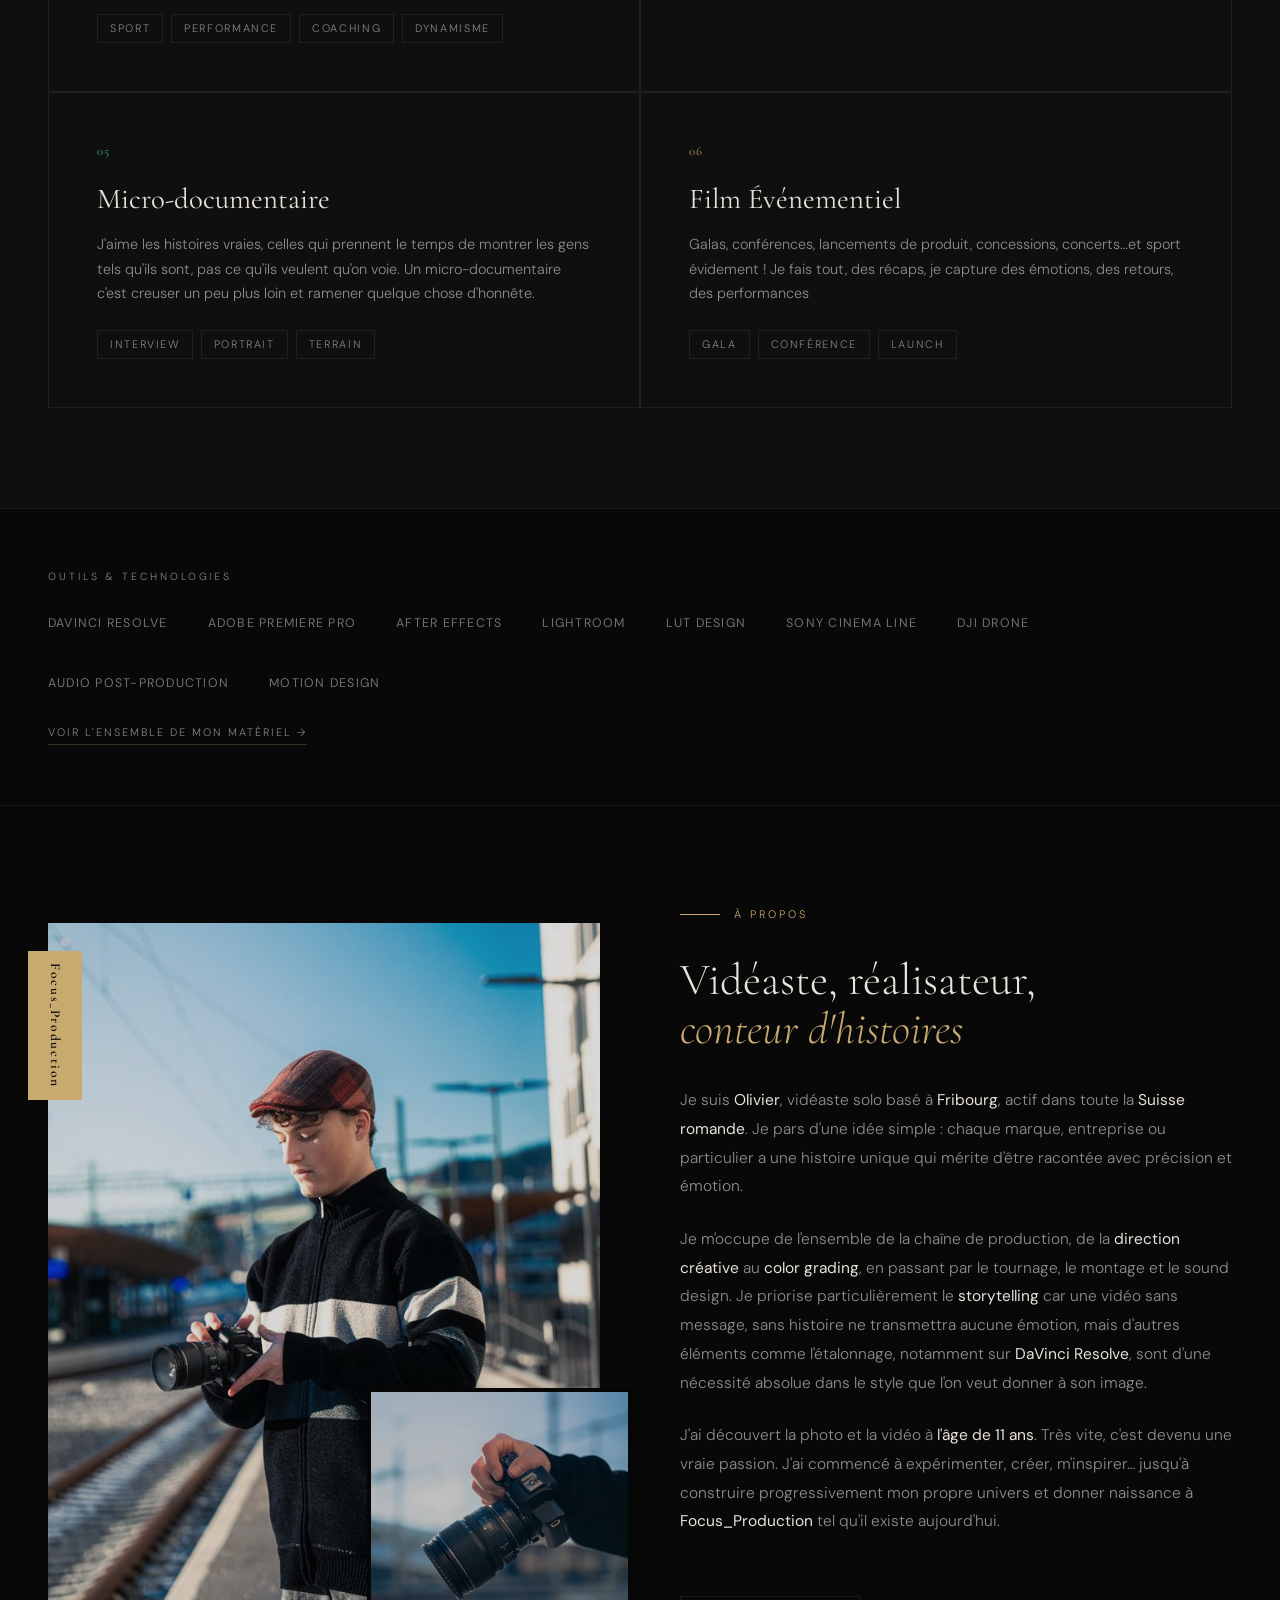
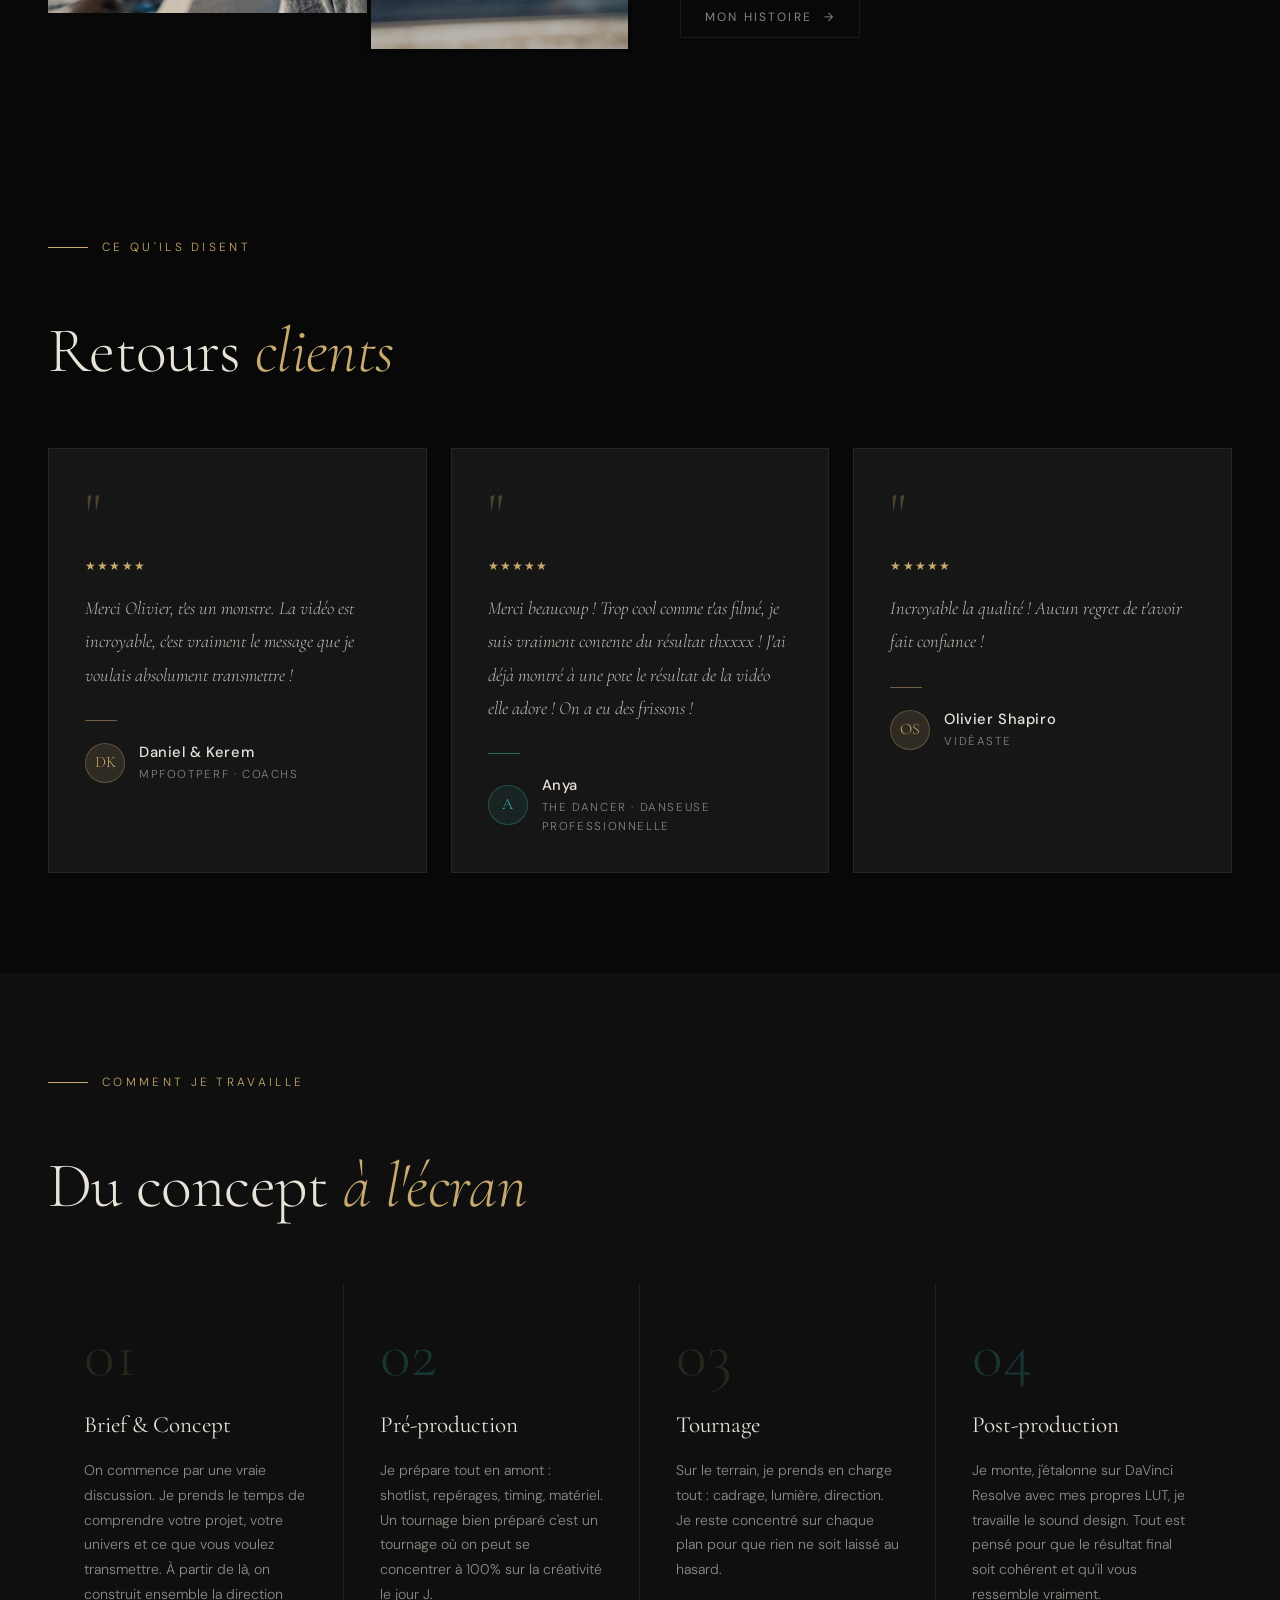
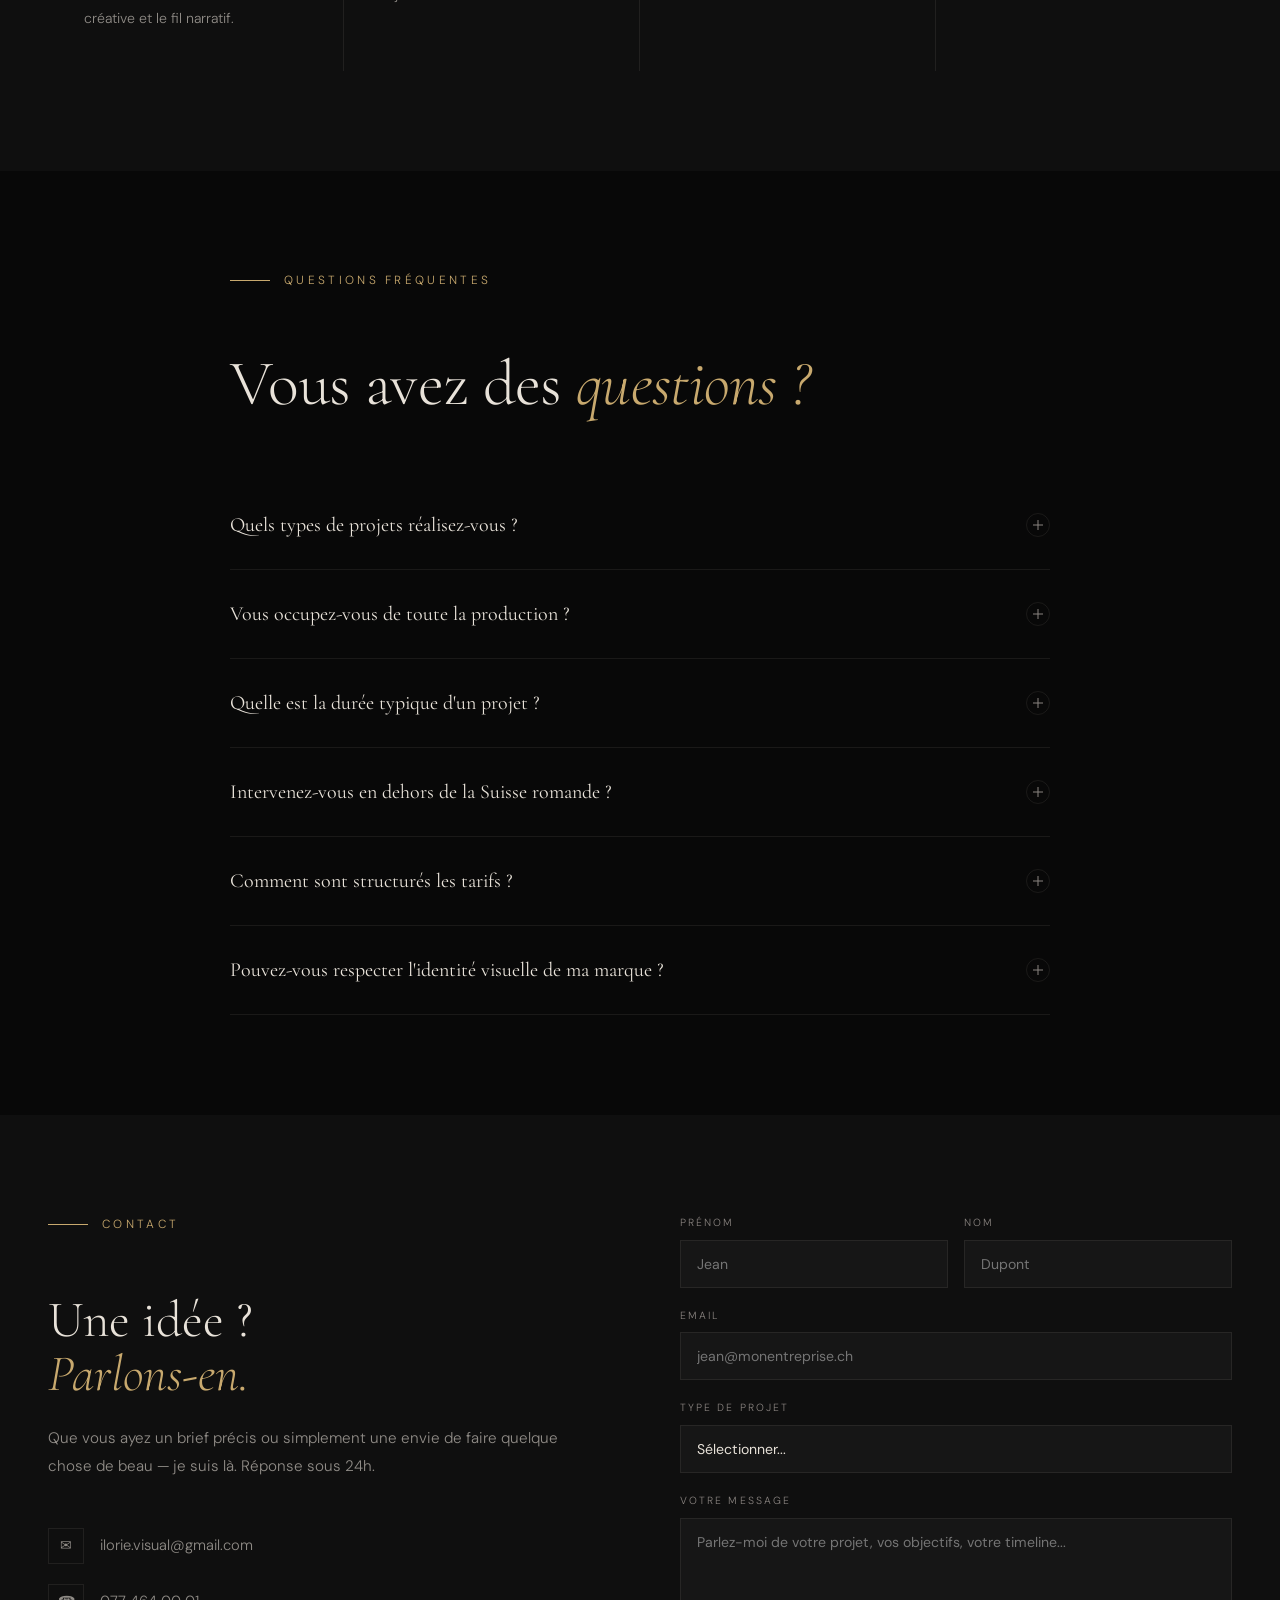
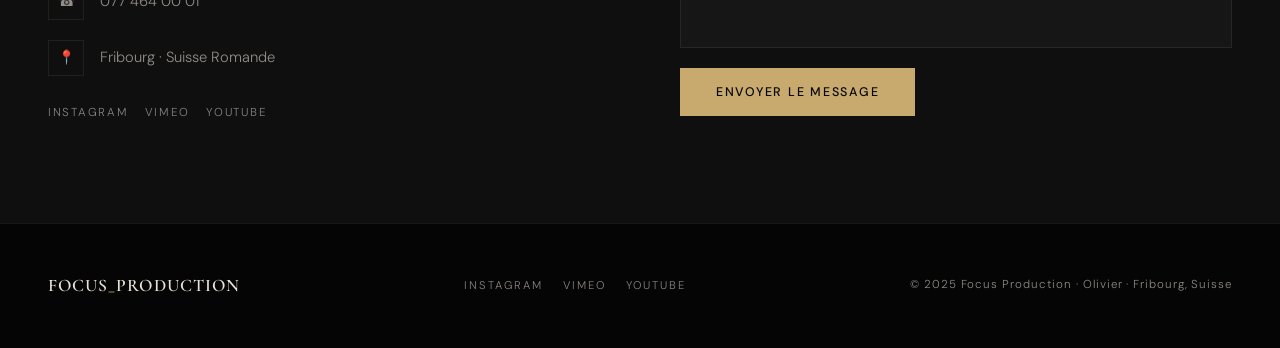
==== commit d5b31e75: "fix BTS dans grille + layout snack vertical" ====
--- a/index.html
+++ b/index.html
@@ -1867,16 +1867,12 @@
     .proj-card-placeholder .proj-play { display: none !important; }
   
     /* ── Vue filtrée — cartes uniformes ── */
-    .portfolio-grid.filtered-mode .proj-card:not(.filtered-out) {
+    .portfolio-grid.filtered-mode .proj-card:not(.filtered-out):not(.snack-vertical) {
       grid-column: span 6 !important;
       grid-row: span 1 !important;
       aspect-ratio: 16/9;
     }
-    .portfolio-grid.filtered-mode .proj-card:not(.filtered-out) .proj-img {
-      width: 100%;
-      height: 100%;
-      aspect-ratio: unset;
-    }
+    
     @media (max-width: 768px) {
       .portfolio-grid.filtered-mode .proj-card:not(.filtered-out) {
         grid-column: span 12 !important;
@@ -1925,6 +1921,36 @@
     #banner-close:hover { color: #c8a96e; }
     @media (max-width: 768px) {
       #site-banner { right: 12px; top: 120px; max-width: 200px; }
+    }
+
+    
+
+    /* ── Snack Content — format vertical 9:16 ── */
+    /* 3 cartes côte à côte = span 4 sur grille 12 cols */
+    .portfolio-grid .proj-card.snack-vertical,
+    .portfolio-grid.filtered-mode .proj-card.snack-vertical:not(.filtered-out) {
+      grid-column: span 4 !important;
+      grid-row: span 1 !important;
+      aspect-ratio: 9 / 16 !important;
+    }
+    .portfolio-grid .proj-card.snack-vertical .proj-img,
+    .portfolio-grid .proj-card.snack-vertical .snack-img {
+      width: 100% !important;
+      height: 100% !important;
+      aspect-ratio: 9 / 16 !important;
+      object-fit: cover !important;
+    }
+    @media (max-width: 900px) {
+      .portfolio-grid .proj-card.snack-vertical,
+      .portfolio-grid.filtered-mode .proj-card.snack-vertical:not(.filtered-out) {
+        grid-column: span 6 !important;
+      }
+    }
+    @media (max-width: 600px) {
+      .portfolio-grid .proj-card.snack-vertical,
+      .portfolio-grid.filtered-mode .proj-card.snack-vertical:not(.filtered-out) {
+        grid-column: span 12 !important;
+      }
     }
   </style>
 </head>
@@ -2134,7 +2160,7 @@
       <h2 class="section-title">Mes <em>réalisations</em></h2>
     </div>
     <div class="filter-tabs reveal">
-      <button class="filter-tab active" onclick="filterProjects('all',this)">Tout</button>
+      <button class="filter-tab active" onclick="filterProjects('all',this)">Best Of</button>
       <button class="filter-tab" onclick="filterProjects('brand',this)">Brand Film</button>
       <button class="filter-tab" onclick="filterProjects('pub',this)">Publicité</button>
       <button class="filter-tab" onclick="filterProjects('corporate',this)">Film Corporate</button>
@@ -2192,8 +2218,35 @@
           <span class="proj-link teal-link">▶ Voir le film</span>
         </div>
       </div>
-    </div>
-    </section>
+
+      <!-- BTS IMPORTANCE — Snack Content Vertical -->
+      <div class="proj-card snack-vertical reveal" data-cat="snack" data-youtube="qBH4YB5BSik" data-global="false">
+        <div class="proj-play"></div>
+        <img loading="lazy" class="proj-img snack-img" src="https://img.youtube.com/vi/qBH4YB5BSik/maxresdefault.jpg" alt="L'importance des BTS" onerror="this.src='https://images.unsplash.com/photo-1492691527719-9d1e07e534b4?w=600&q=80'">
+        <div class="proj-overlay">
+          <span class="proj-category">Snack Content · BTS</span>
+          <h3 class="proj-title">L'importance<br>des BTS</h3>
+          <span class="proj-link teal-link">▶ Voir</span>
+        </div>
+      </div>
+
+      <!-- SNACK PLACEHOLDER 1 -->
+      <div class="proj-card snack-vertical" data-cat="snack" data-global="false" style="cursor:default;">
+        <div style="width:100%;height:100%;display:flex;flex-direction:column;align-items:center;justify-content:center;gap:12px;opacity:0.25;">
+          <svg width="28" height="28" viewBox="0 0 24 24" fill="none" stroke="#c8a96e" stroke-width="1.2"><line x1="12" y1="5" x2="12" y2="19"/><line x1="5" y1="12" x2="19" y2="12"/></svg>
+          <span style="font-family:'DM Sans',sans-serif;font-size:0.65rem;letter-spacing:0.18em;text-transform:uppercase;color:#c8a96e;">À venir</span>
+        </div>
+      </div>
+
+      <!-- SNACK PLACEHOLDER 2 -->
+      <div class="proj-card snack-vertical" data-cat="snack" data-global="false" style="cursor:default;">
+        <div style="width:100%;height:100%;display:flex;flex-direction:column;align-items:center;justify-content:center;gap:12px;opacity:0.25;">
+          <svg width="28" height="28" viewBox="0 0 24 24" fill="none" stroke="#c8a96e" stroke-width="1.2"><line x1="12" y1="5" x2="12" y2="19"/><line x1="5" y1="12" x2="19" y2="12"/></svg>
+          <span style="font-family:'DM Sans',sans-serif;font-size:0.65rem;letter-spacing:0.18em;text-transform:uppercase;color:#c8a96e;">À venir</span>
+        </div>
+      </div>
+
+    </div></section>
 
   <!-- SERVICES -->
   <section id="services">
@@ -2822,7 +2875,8 @@
       var grid = document.querySelector('.portfolio-grid');
       grid.classList.toggle('filtered-mode', cat !== 'all');
       document.querySelectorAll('.proj-card').forEach(function(card) {
-        var match = cat === 'all' || card.dataset.cat === cat;
+        var isGlobalExcluded = card.dataset.global === 'false';
+        var match = (cat === 'all' && !isGlobalExcluded) || card.dataset.cat === cat;
         if (match) {
           card.classList.remove('filtered-out');
         } else {
@@ -2842,7 +2896,7 @@
     // ══════════════════════════════════════════
     // PROJECTS MODAL
     // ══════════════════════════════════════════
-    var projectsData = [{"id":"the-dancer","vimeo":"1159587581","cat":"Cinématique · Danse","title":"The Dancer — Anya","desc":"Un showreel réalisé avec Anya, danseuse professionnelle. L'objectif était de capturer l'expressivité des mouvements de la danseuse, de ses émotions.\nQu'est-ce qu'elle veut raconter à travers sa dance ?\nDans une lumière naturelle à contre jour, ainsi qu'une Key-light de côté pour éclairer le sujet et renforcer un contraste de lumière qui amplifie la pression que l'on ressent en la voyant danser. Une musique de NF qui rajoute des frissons, et un étalonnage bleu froid à l'aide de DaVinci Resolve pour renforcer l'atmosphère émotionnelle.\n\nMerci à Anya d'avoir eu la volonté de travailler avec moi !","tags":["Brand Film","Cinématique","Danse"],"info":[["Type","Film cinématique"],["Rôle","Réalisation, montage, color grading"],["Outil","DaVinci Resolve"],["Lieu","Suisse Romande"]],"type":"vimeo"},{"id":"entre-videastes","vimeo":"1152969970","cat":"Cinématique · Collaboration","title":"Entre Vidéastes","desc":"Une sortie avec @elouan_films sur Bulle. Deux vidéastes, une ville, une journée à se balader et shooter tout ce qu'on trouvait beau. Pas de brief, pas de client — juste l'envie d'explorer et de trouver de beaux plans ensemble. C'est exactement ce genre de projets qui nous fait avancer.","tags":["Non classé","Cinématique","Collab"],"info":[["Type","Projet personnel"],["Collab","@elouan_films"],["Lieu","Bulle, Fribourg"],["Format","Court-métrage"]],"type":"vimeo"},{"id":"problem-time","youtube":"QBG_90-UPm4","cat":"Cinématique · Test caméra","title":"The problem is you think you have Time","desc":"Test et exploration des capacités de la nouvelle Zihyun G200. Un projet de recherche visuelle qui sert aussi de démonstration des possibilités créatives que je peux me permettre grâce à cette lumière.","tags":["Non classé","Cinématique","Test caméra"],"info":[["Type","Test caméra / Court"],["Matériel","Zihyun G200"],["Rôle","Réalisation, montage"],["Format","Short film"]],"type":"youtube"},{"id":"mpfootperf","title":"MPfootperf.","cat":"Brand Film · Football","tags":["Brand Film","Football","Cinématique"],"youtube":"OF1te3PmTEY","type":"youtube","desc":"Un projet réalisé en collaboration avec MPfootperf. et 1700Fribourg. On s'est retrouvé sur le terrain pour capturer ce que c'est vraiment, l'entraînement, l'intensité, la relation entre le coach et ses joueurs. Tourné à Fribourg, étalonnage sur DaVinci Resolve. Merci à eux pour la confiance !","info":[["Type","Vidéo sportive"],["Rôle","Réalisation, color grading, montage"],["Outils","DaVinci Resolve · Canon EOS M50 Mark II · Canon 15-85mm · DJI RS3 Mini"],["Lieu","Fribourg"],["Client","MPfootperf."],["Collaboration","1700Frib"]]},{"id":"webacces","title":"WebAcces — La Lorraine","cat":"Film Corporate · Ferme","tags":["Film Corporate","Extérieur","WebAcces"],"type":"youtube","youtube":"Dr0IawbuiX8","desc":"Retour du tournage corporate pour WebAcces à la ferme La Lorraine. Ce fut une grosse expérience. Merci de leur accueil et de nous avoir fait confiance ! Le droniste Arnaud Charrière (@arnaud_drone) était également présent pour m'aider dans ce projet, pour le tournage. Merci à lui.","info":[["Type","Extérieur, ferme"],["Matériel","Canon EOS M50 Mark II"],["Rôle","Réalisation, tournage, montage"],["Format","Short film Corporate"],["Client","WebAcces"],["Drone","Arnaud Charrière (@arnaud_drone)"]]}];
+    var projectsData = [{"id":"the-dancer","vimeo":"1159587581","cat":"Cinématique · Danse","title":"The Dancer — Anya","desc":"Un showreel réalisé avec Anya, danseuse professionnelle. L'objectif était de capturer l'expressivité des mouvements de la danseuse, de ses émotions.\nQu'est-ce qu'elle veut raconter à travers sa dance ?\nDans une lumière naturelle à contre jour, ainsi qu'une Key-light de côté pour éclairer le sujet et renforcer un contraste de lumière qui amplifie la pression que l'on ressent en la voyant danser. Une musique de NF qui rajoute des frissons, et un étalonnage bleu froid à l'aide de DaVinci Resolve pour renforcer l'atmosphère émotionnelle.\n\nMerci à Anya d'avoir eu la volonté de travailler avec moi !","tags":["Brand Film","Cinématique","Danse"],"info":[["Type","Film cinématique"],["Rôle","Réalisation, montage, color grading"],["Outil","DaVinci Resolve"],["Lieu","Suisse Romande"]],"type":"vimeo"},{"id":"entre-videastes","vimeo":"1152969970","cat":"Cinématique · Collaboration","title":"Entre Vidéastes","desc":"Une sortie avec @elouan_films sur Bulle. Deux vidéastes, une ville, une journée à se balader et shooter tout ce qu'on trouvait beau. Pas de brief, pas de client — juste l'envie d'explorer et de trouver de beaux plans ensemble. C'est exactement ce genre de projets qui nous fait avancer.","tags":["Non classé","Cinématique","Collab"],"info":[["Type","Projet personnel"],["Collab","@elouan_films"],["Lieu","Bulle, Fribourg"],["Format","Court-métrage"]],"type":"vimeo"},{"id":"problem-time","youtube":"QBG_90-UPm4","cat":"Cinématique · Test caméra","title":"The problem is you think you have Time","desc":"Test et exploration des capacités de la nouvelle Zihyun G200. Un projet de recherche visuelle qui sert aussi de démonstration des possibilités créatives que je peux me permettre grâce à cette lumière.","tags":["Non classé","Cinématique","Test caméra"],"info":[["Type","Test caméra / Court"],["Matériel","Zihyun G200"],["Rôle","Réalisation, montage"],["Format","Short film"]],"type":"youtube"},{"id":"mpfootperf","title":"MPfootperf.","cat":"Brand Film · Football","tags":["Brand Film","Football","Cinématique"],"youtube":"OF1te3PmTEY","type":"youtube","desc":"Un projet réalisé en collaboration avec MPfootperf. et 1700Fribourg. On s'est retrouvé sur le terrain pour capturer ce que c'est vraiment, l'entraînement, l'intensité, la relation entre le coach et ses joueurs. Tourné à Fribourg, étalonnage sur DaVinci Resolve. Merci à eux pour la confiance !","info":[["Type","Vidéo sportive"],["Rôle","Réalisation, color grading, montage"],["Outils","DaVinci Resolve · Canon EOS M50 Mark II · Canon 15-85mm · DJI RS3 Mini"],["Lieu","Fribourg"],["Client","MPfootperf."],["Collaboration","1700Frib"]]},{"id":"webacces","title":"WebAcces — La Lorraine","cat":"Film Corporate · Ferme","tags":["Film Corporate","Extérieur","WebAcces"],"type":"youtube","youtube":"Dr0IawbuiX8","desc":"Retour du tournage corporate pour WebAcces à la ferme La Lorraine. Ce fut une grosse expérience. Merci de leur accueil et de nous avoir fait confiance ! Le droniste Arnaud Charrière (@arnaud_drone) était également présent pour m'aider dans ce projet, pour le tournage. Merci à lui.","info":[["Type","Extérieur, ferme"],["Matériel","Canon EOS M50 Mark II"],["Rôle","Réalisation, tournage, montage"],["Format","Short film Corporate"],["Client","WebAcces"],["Drone","Arnaud Charrière (@arnaud_drone)"]]},{"id":"bts-importance","title":"L'importance des BTS","cat":"Snack Content","tags":["Snack Content","BTS","Vertical"],"type":"youtube","youtube":"qBH4YB5BSik","desc":"Une vidéo sur l'importance des coulisses, sur tout ce qu'on devrait montrer plus. Filmer le vrai, pas seulement le résultat.","info":[["Type","Snack Content · BTS"],["Matériel","Canon EOS M50 Mark II · Insta360 X5"],["Rôle","BTS, color grading"],["Format","Vertical 9:16"]]}];
     var currentProjectIndex = 0;
 
     function openProject(projectId) {
@@ -2917,7 +2971,8 @@
         var map = {
           'OF1te3PmTEY': 'mpfootperf',
           'QBG_90-UPm4': 'problem-time',
-          'Dr0IawbuiX8': 'webacces'
+          'Dr0IawbuiX8': 'webacces',
+          'qBH4YB5BSik': 'bts-importance'
         };
         if (map[ytId]) openProject(map[ytId]);
       });
@@ -3076,6 +3131,12 @@
     document.getElementById('banner-close') && document.getElementById('banner-close').addEventListener('click', function() {
       document.getElementById('site-banner').classList.remove('visible');
     });
+    // ── Init filtres au chargement ──
+    (function() {
+      var firstTab = document.querySelector('.filter-tab');
+      if (firstTab) filterProjects('all', firstTab);
+    })();
+
     // ── Smooth scroll ──
     document.querySelectorAll('a[href^="#"]').forEach(function(a) {
       a.addEventListener('click', function(e) {
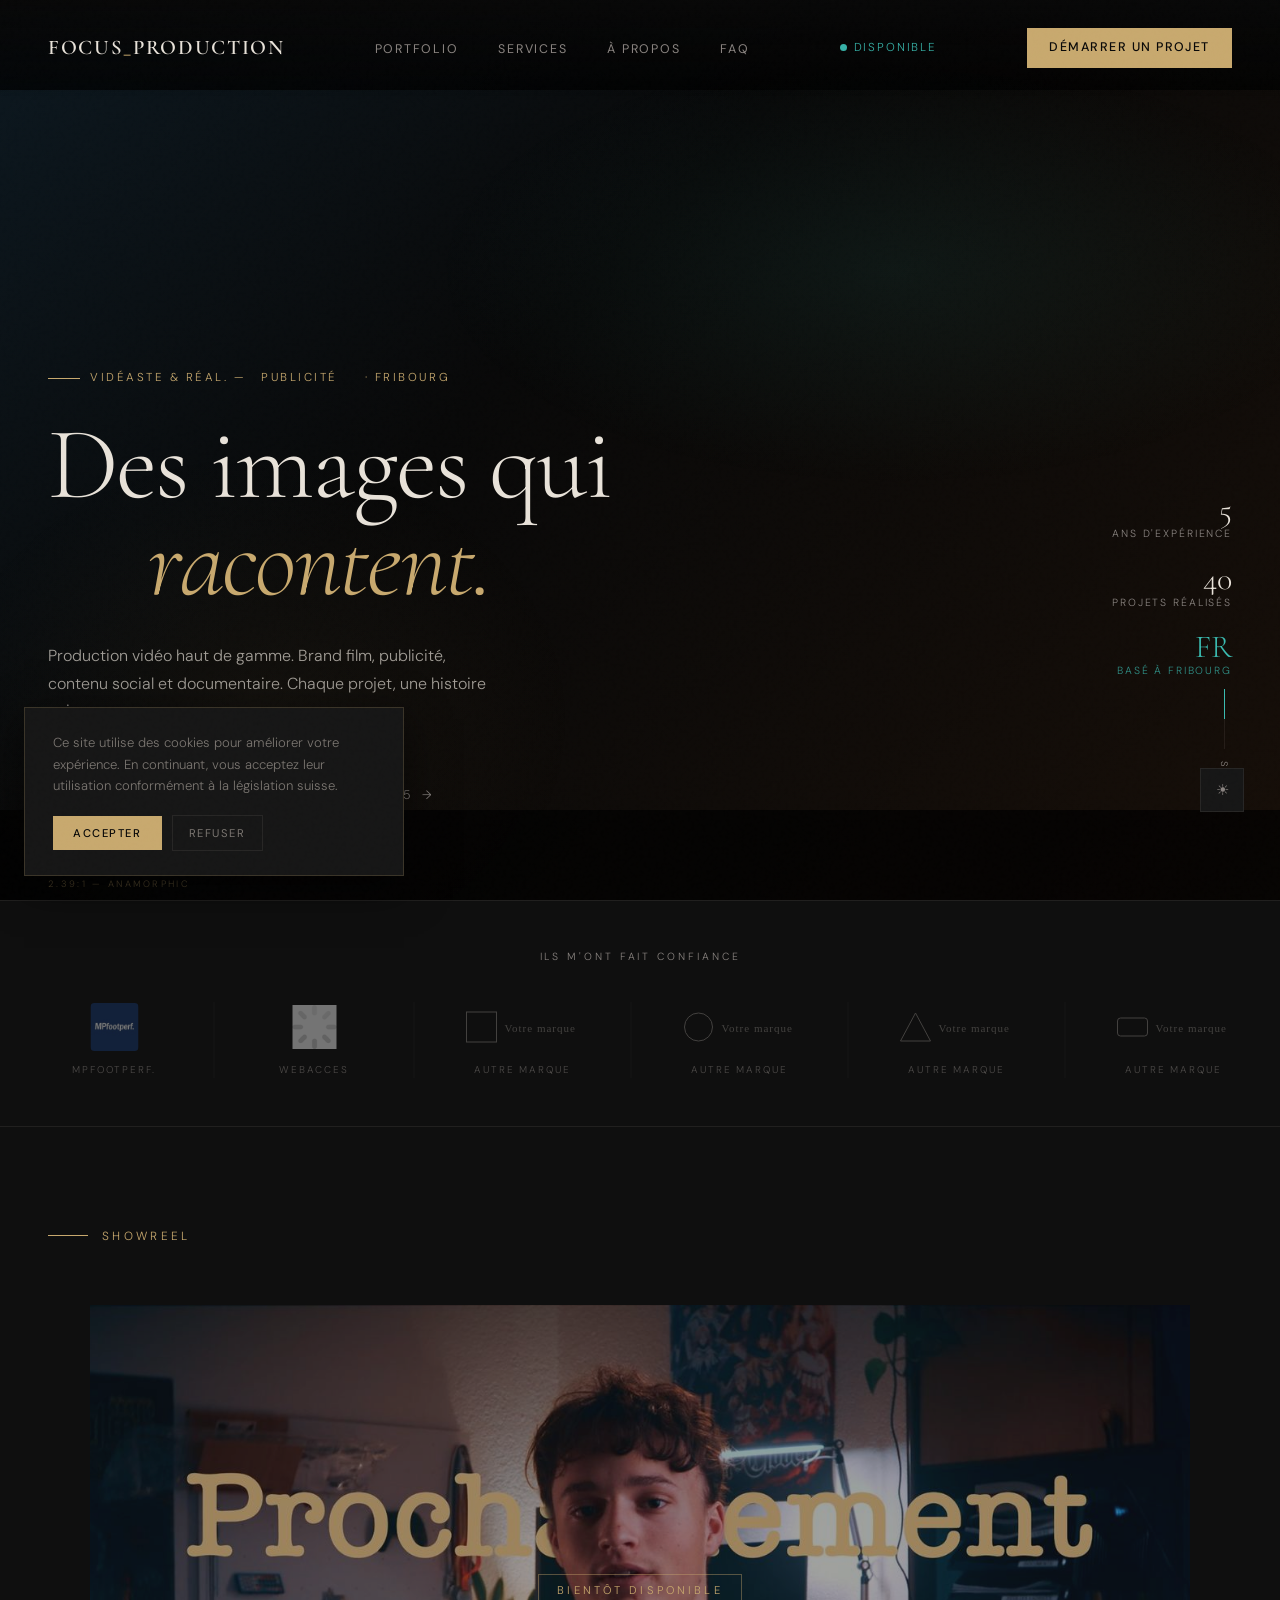
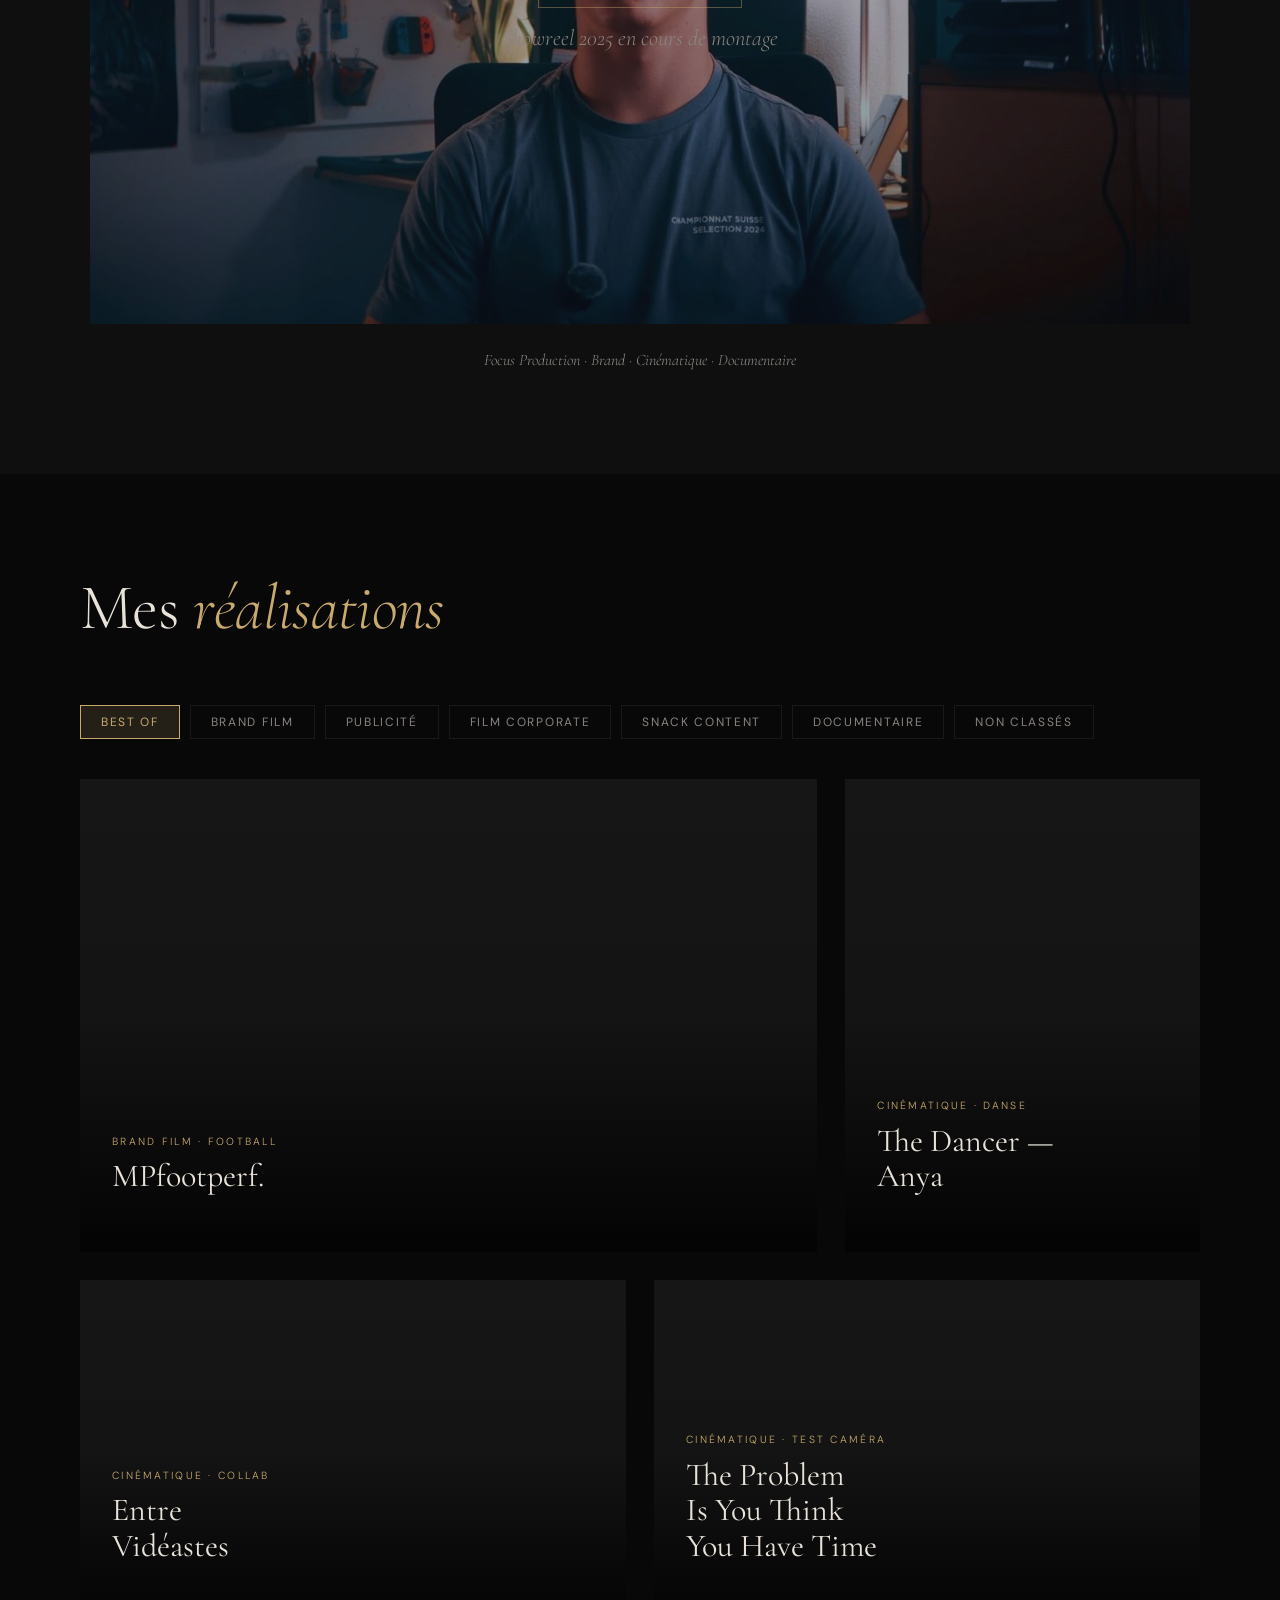
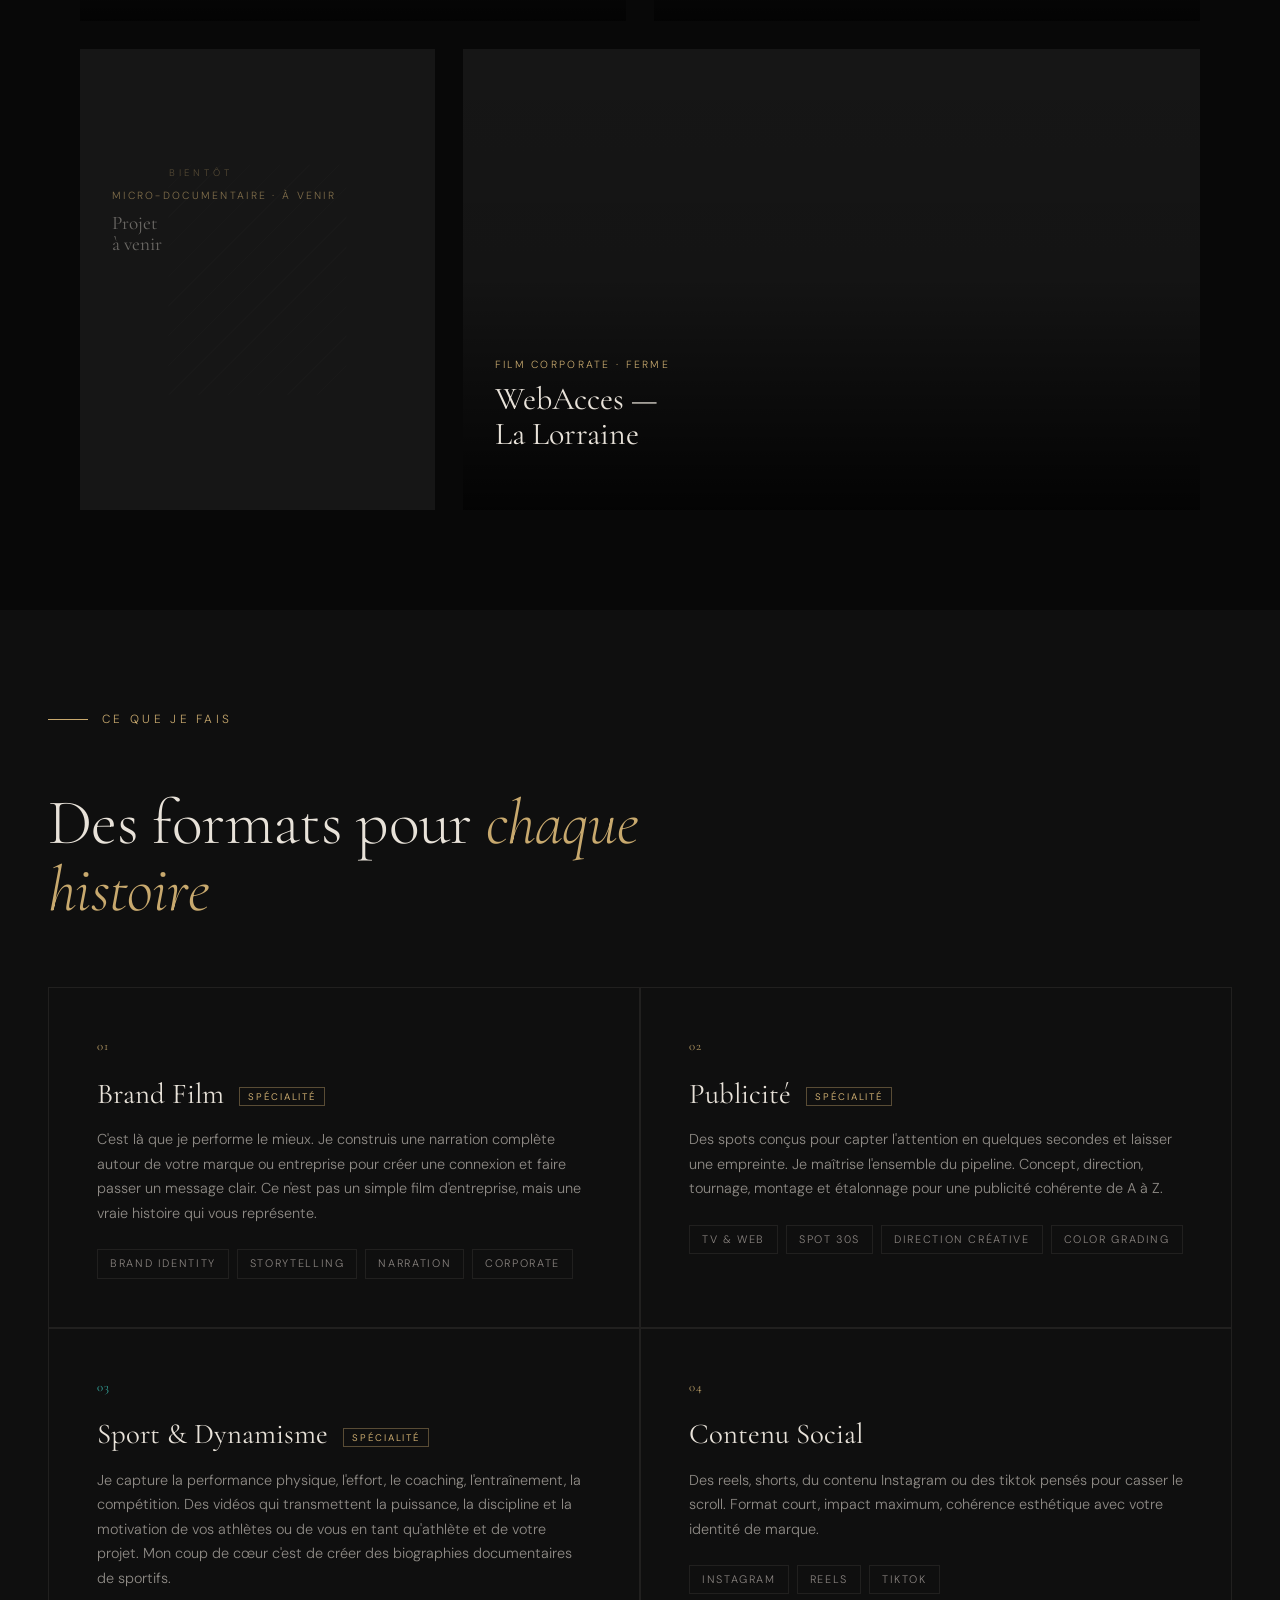
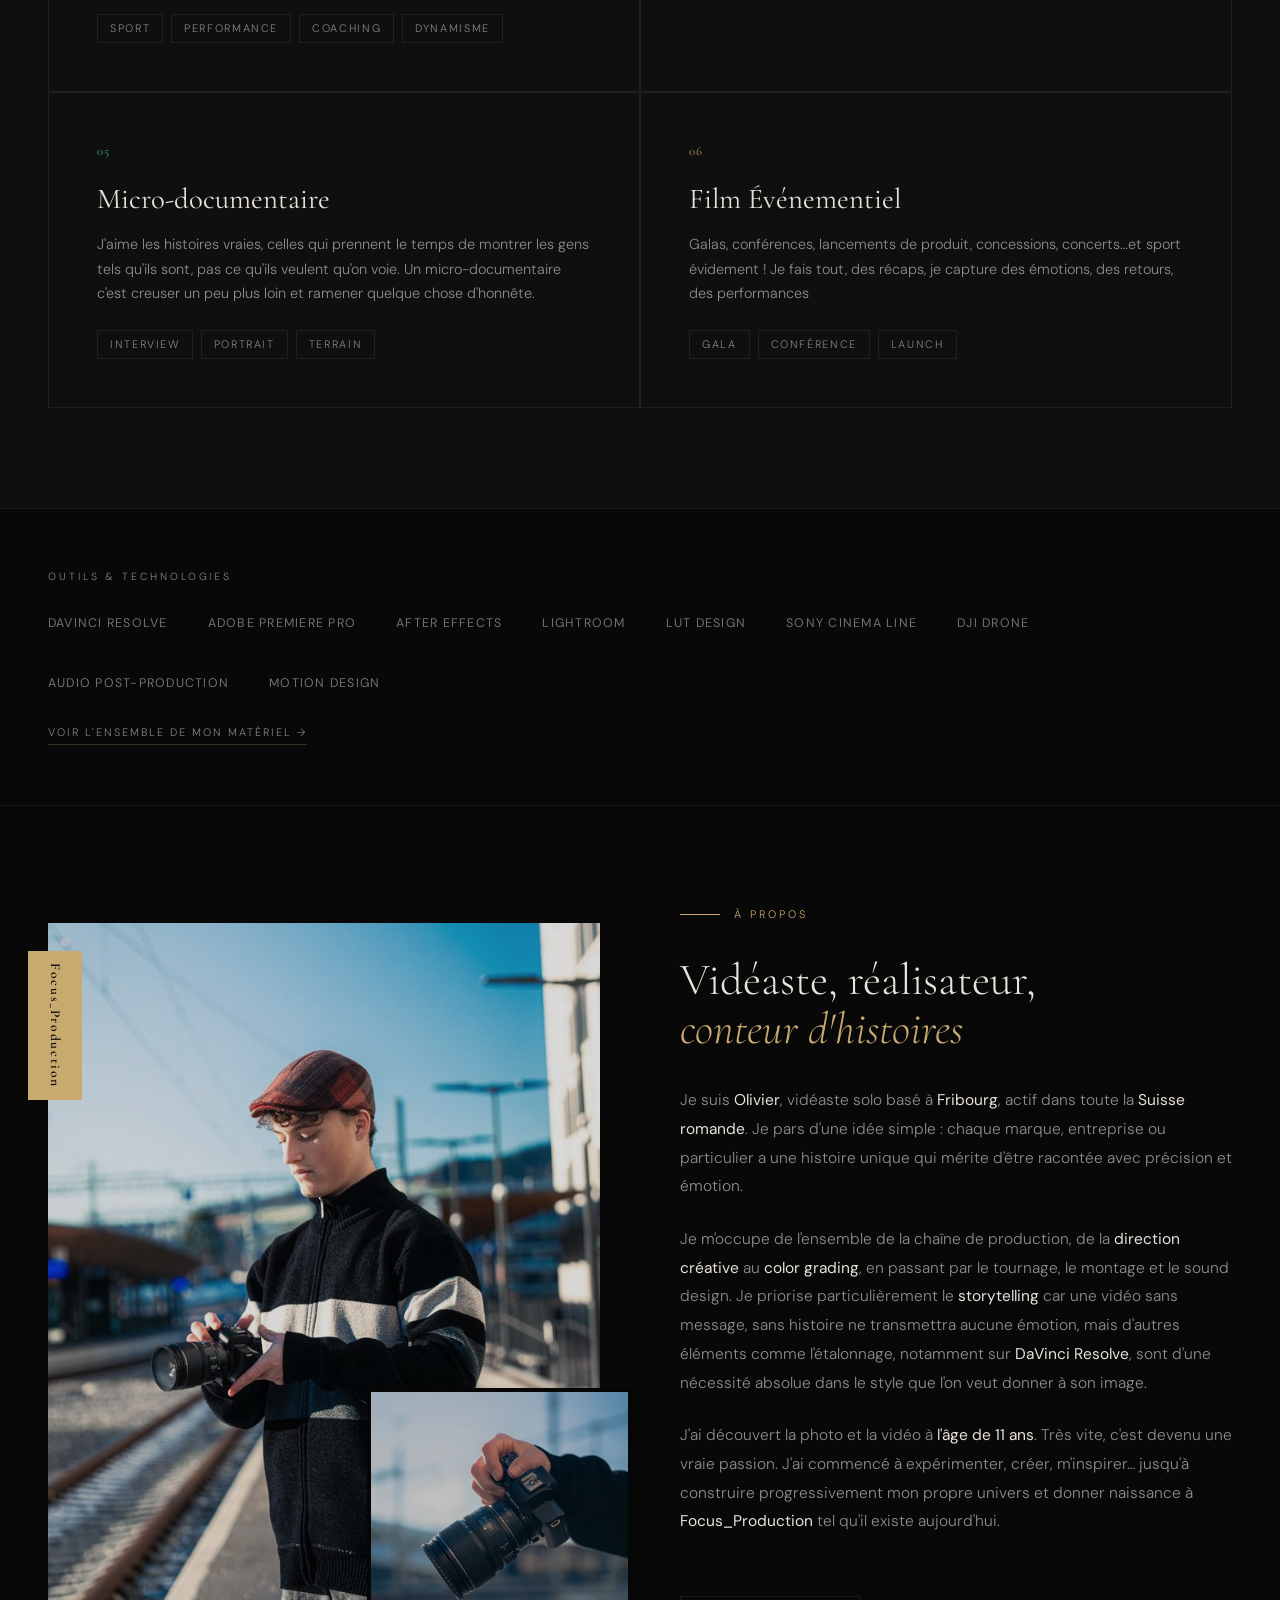
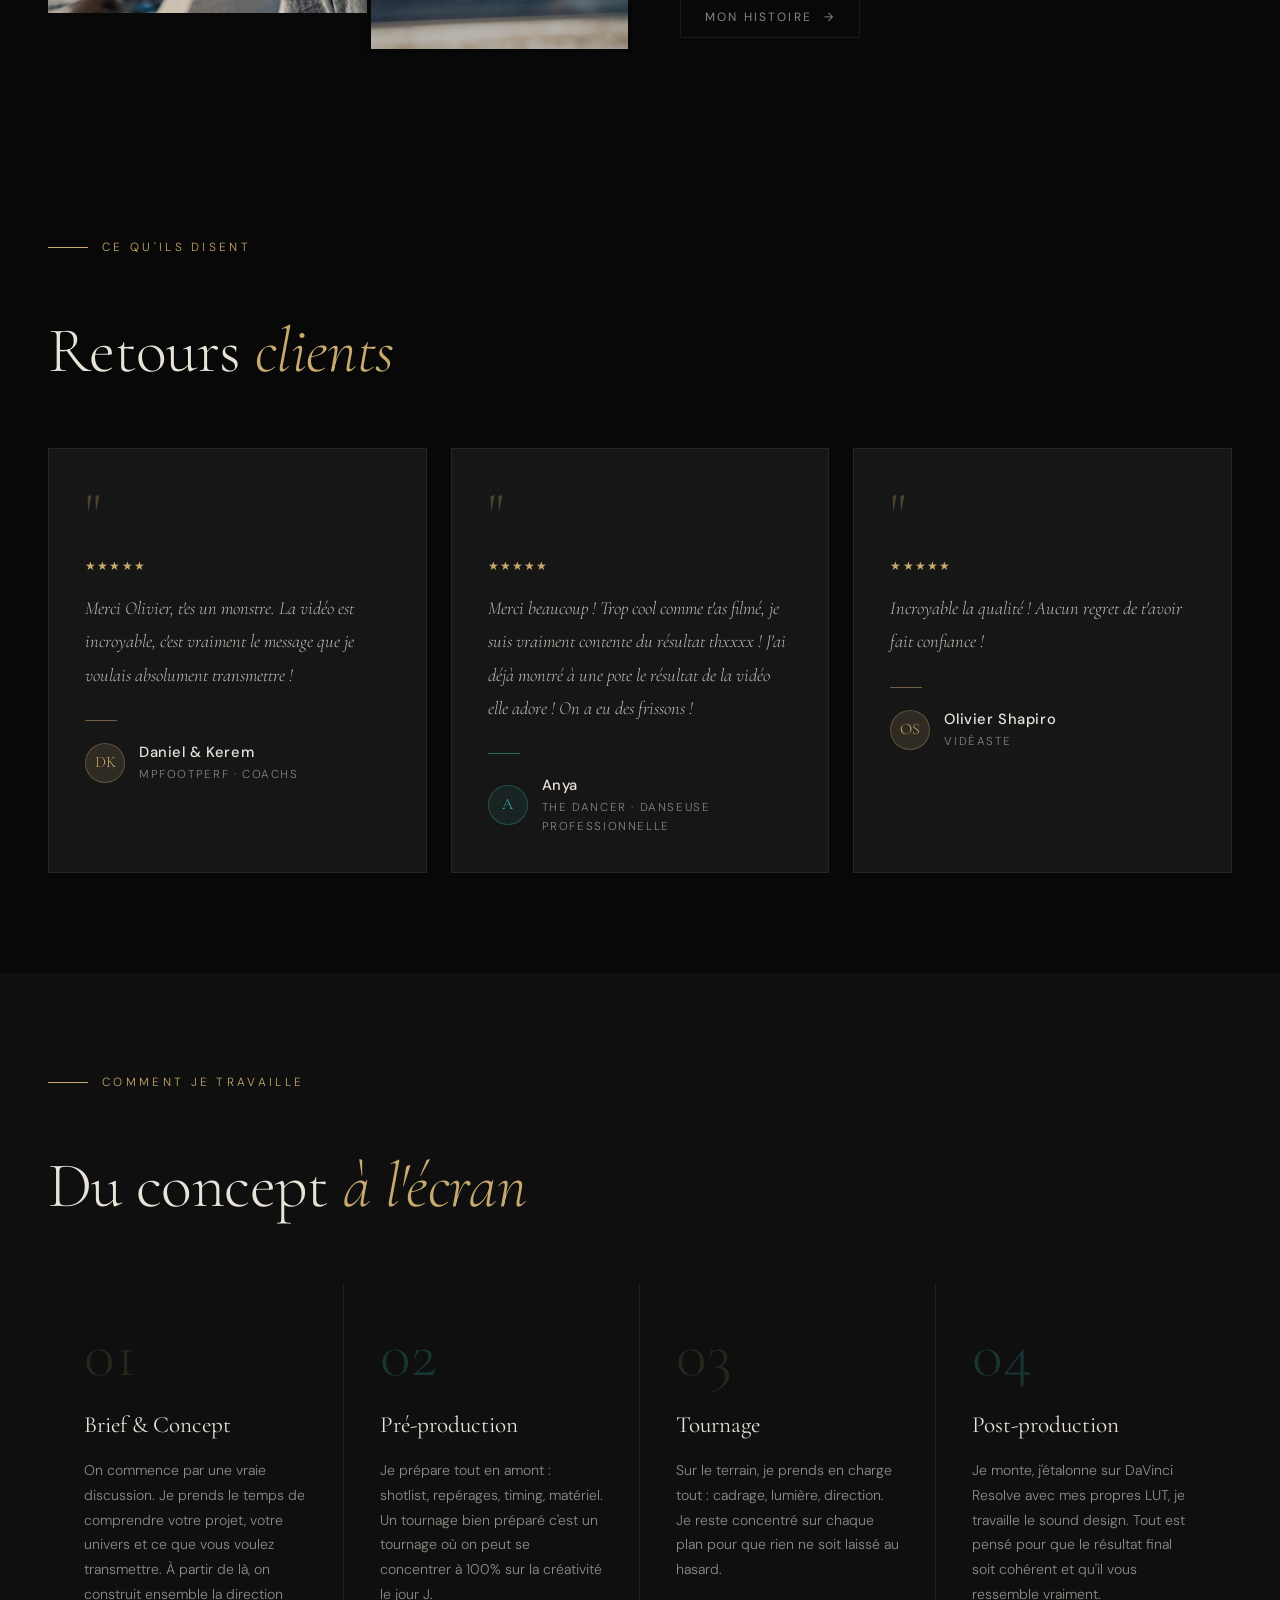
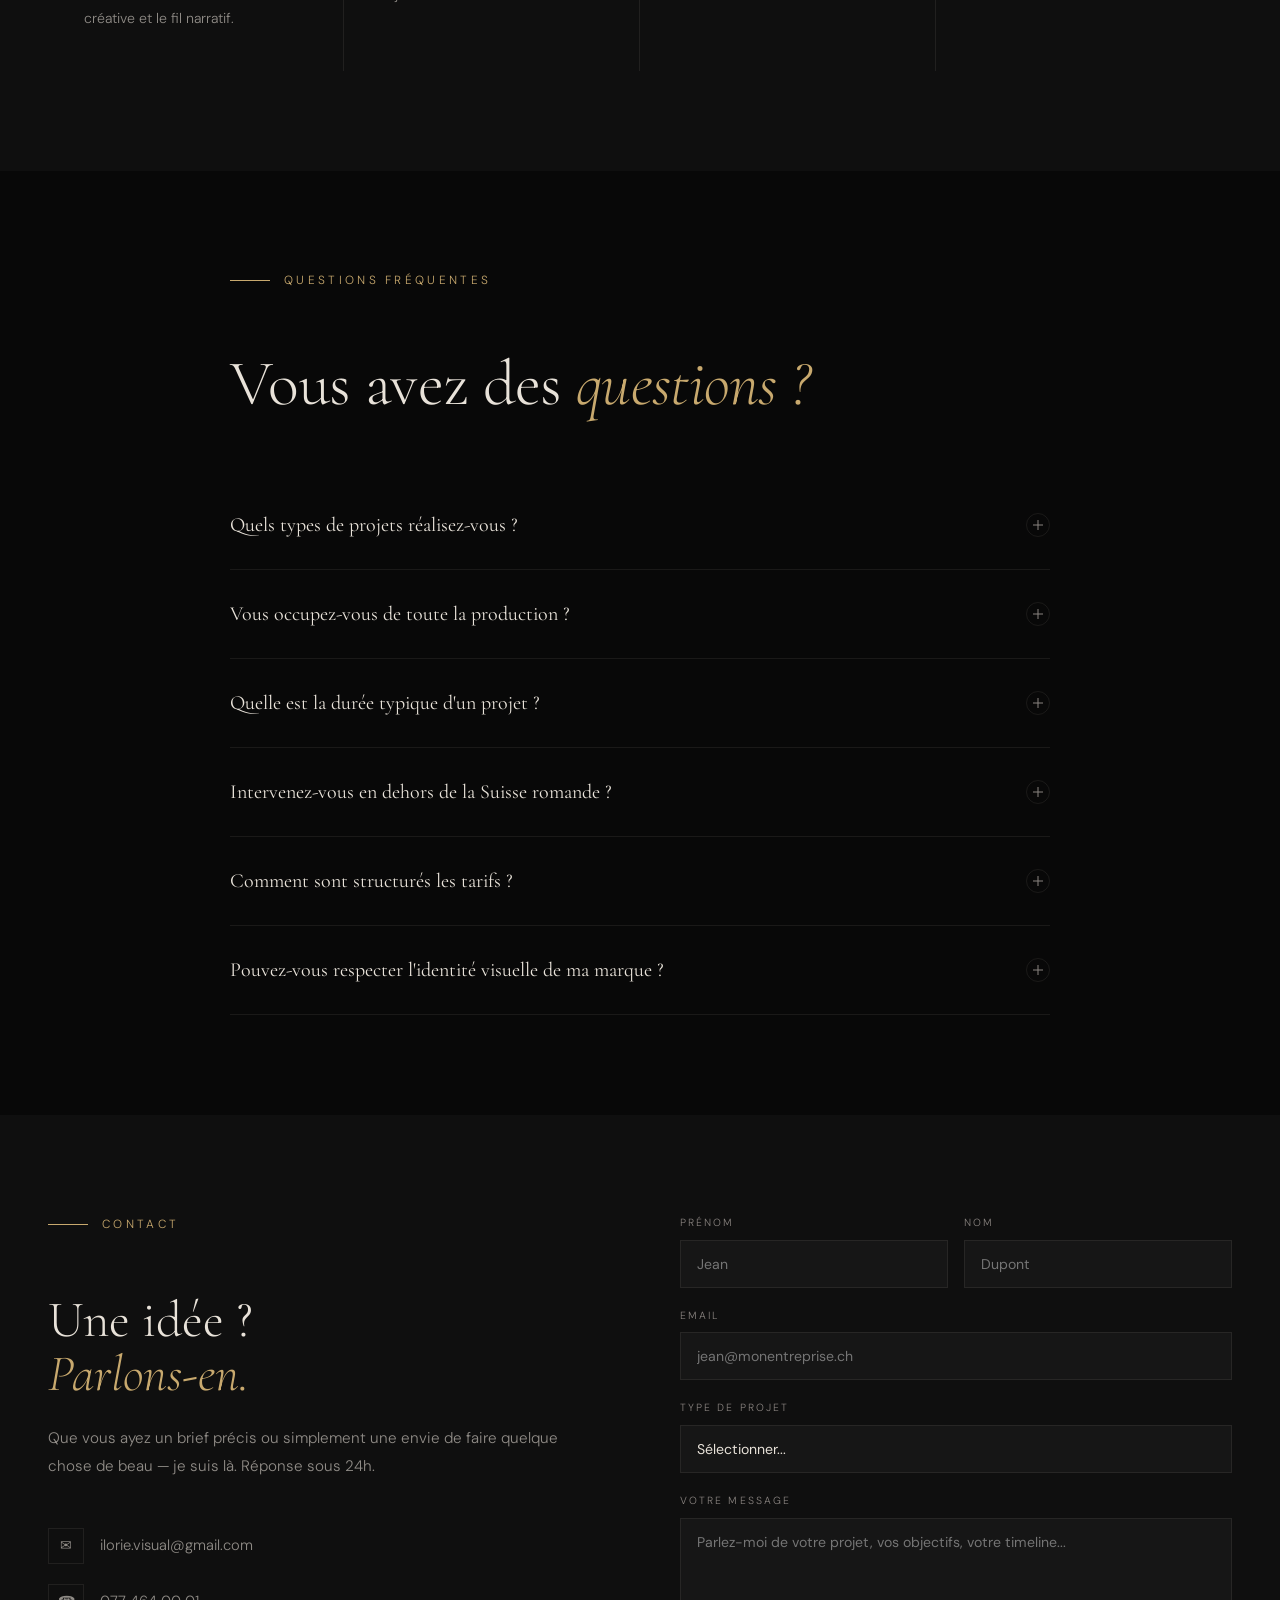
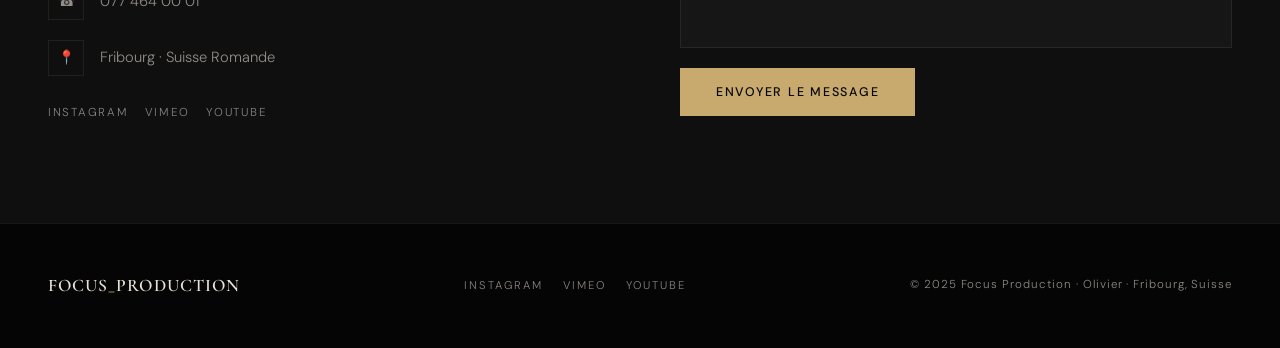
==== commit 1e38c4ff: "ajout snack content - ne pas finir un projet vidéo" ====
--- a/index.html
+++ b/index.html
@@ -11,23 +11,23 @@
   <meta property="og:title" content="Focus Production — Vidéaste & Réalisateur">
   <meta property="og:description" content="Production vidéo haut de gamme — brand film, publicité, sport et documentaire. Basé à Fribourg, actif dans toute la Suisse romande.">
   <meta property="og:type" content="website">
-  <meta property="og:url" content="https://focusproduction.netlify.app">
-  <meta property="og:image" content="https://focusproduction.netlify.app/og-image.jpg">
+  <meta property="og:url" content="https://focus--production.vercel.app">
+  <meta property="og:image" content="https://focus--production.vercel.app/og-image.jpg">
   <meta property="og:image:width" content="1200">
   <meta property="og:image:height" content="630">
   <meta property="og:image:alt" content="Focus Production — Vidéaste &amp; Réalisateur, Fribourg">
   <meta property="og:site_name" content="Focus Production">
   <meta property="og:locale" content="fr_CH">
-  <meta name="twitter:image" content="https://focusproduction.netlify.app/og-image.jpg">
+  <meta name="twitter:image" content="https://focus--production.vercel.app/og-image.jpg">
   
   <meta name="twitter:card" content="summary_large_image">
   <meta name="twitter:title" content="Focus Production — Vidéaste & Réalisateur">
   <meta name="twitter:description" content="Production vidéo haut de gamme basée à Fribourg, Suisse romande.">
   <meta name="theme-color" content="#080808">
   <meta name="robots" content="index, follow">
-  <link rel="canonical" href="https://focusproduction.netlify.app">
+  <link rel="canonical" href="https://focus--production.vercel.app">
   <meta name="robots" content="index, follow">
-  <link rel="canonical" href="https://focusproduction.netlify.app">
+  <link rel="canonical" href="https://focus--production.vercel.app">
   <link rel="preconnect" href="https://fonts.googleapis.com">
   <link href="https://fonts.googleapis.com/css2?family=Cormorant+Garamond:ital,wght@0,300;0,400;0,600;1,300;1,400;1,600&family=DM+Sans:opsz,wght@9..40,300;9..40,400;9..40,500&display=swap" rel="stylesheet">
   <style>
@@ -2230,11 +2230,14 @@
         </div>
       </div>
 
-      <!-- SNACK PLACEHOLDER 1 -->
-      <div class="proj-card snack-vertical" data-cat="snack" data-global="false" style="cursor:default;">
-        <div style="width:100%;height:100%;display:flex;flex-direction:column;align-items:center;justify-content:center;gap:12px;opacity:0.25;">
-          <svg width="28" height="28" viewBox="0 0 24 24" fill="none" stroke="#c8a96e" stroke-width="1.2"><line x1="12" y1="5" x2="12" y2="19"/><line x1="5" y1="12" x2="19" y2="12"/></svg>
-          <span style="font-family:'DM Sans',sans-serif;font-size:0.65rem;letter-spacing:0.18em;text-transform:uppercase;color:#c8a96e;">À venir</span>
+      <!-- SNACK — Ne pas finir un projet vidéo -->
+      <div class="proj-card snack-vertical reveal" data-cat="snack" data-youtube="vDVSHTjxen8" data-global="false">
+        <div class="proj-play"></div>
+        <img loading="lazy" class="proj-img snack-img" src="https://img.youtube.com/vi/vDVSHTjxen8/maxresdefault.jpg" alt="Ne pas finir un projet vidéo" onerror="this.src='https://images.unsplash.com/photo-1492691527719-9d1e07e534b4?w=600&q=80'">
+        <div class="proj-overlay">
+          <span class="proj-category">Snack Content · Éducatif</span>
+          <h3 class="proj-title">Ne pas finir<br>un projet vidéo</h3>
+          <span class="proj-link teal-link">▶ Voir</span>
         </div>
       </div>
 
@@ -2896,7 +2899,7 @@
     // ══════════════════════════════════════════
     // PROJECTS MODAL
     // ══════════════════════════════════════════
-    var projectsData = [{"id":"the-dancer","vimeo":"1159587581","cat":"Cinématique · Danse","title":"The Dancer — Anya","desc":"Un showreel réalisé avec Anya, danseuse professionnelle. L'objectif était de capturer l'expressivité des mouvements de la danseuse, de ses émotions.\nQu'est-ce qu'elle veut raconter à travers sa dance ?\nDans une lumière naturelle à contre jour, ainsi qu'une Key-light de côté pour éclairer le sujet et renforcer un contraste de lumière qui amplifie la pression que l'on ressent en la voyant danser. Une musique de NF qui rajoute des frissons, et un étalonnage bleu froid à l'aide de DaVinci Resolve pour renforcer l'atmosphère émotionnelle.\n\nMerci à Anya d'avoir eu la volonté de travailler avec moi !","tags":["Brand Film","Cinématique","Danse"],"info":[["Type","Film cinématique"],["Rôle","Réalisation, montage, color grading"],["Outil","DaVinci Resolve"],["Lieu","Suisse Romande"]],"type":"vimeo"},{"id":"entre-videastes","vimeo":"1152969970","cat":"Cinématique · Collaboration","title":"Entre Vidéastes","desc":"Une sortie avec @elouan_films sur Bulle. Deux vidéastes, une ville, une journée à se balader et shooter tout ce qu'on trouvait beau. Pas de brief, pas de client — juste l'envie d'explorer et de trouver de beaux plans ensemble. C'est exactement ce genre de projets qui nous fait avancer.","tags":["Non classé","Cinématique","Collab"],"info":[["Type","Projet personnel"],["Collab","@elouan_films"],["Lieu","Bulle, Fribourg"],["Format","Court-métrage"]],"type":"vimeo"},{"id":"problem-time","youtube":"QBG_90-UPm4","cat":"Cinématique · Test caméra","title":"The problem is you think you have Time","desc":"Test et exploration des capacités de la nouvelle Zihyun G200. Un projet de recherche visuelle qui sert aussi de démonstration des possibilités créatives que je peux me permettre grâce à cette lumière.","tags":["Non classé","Cinématique","Test caméra"],"info":[["Type","Test caméra / Court"],["Matériel","Zihyun G200"],["Rôle","Réalisation, montage"],["Format","Short film"]],"type":"youtube"},{"id":"mpfootperf","title":"MPfootperf.","cat":"Brand Film · Football","tags":["Brand Film","Football","Cinématique"],"youtube":"OF1te3PmTEY","type":"youtube","desc":"Un projet réalisé en collaboration avec MPfootperf. et 1700Fribourg. On s'est retrouvé sur le terrain pour capturer ce que c'est vraiment, l'entraînement, l'intensité, la relation entre le coach et ses joueurs. Tourné à Fribourg, étalonnage sur DaVinci Resolve. Merci à eux pour la confiance !","info":[["Type","Vidéo sportive"],["Rôle","Réalisation, color grading, montage"],["Outils","DaVinci Resolve · Canon EOS M50 Mark II · Canon 15-85mm · DJI RS3 Mini"],["Lieu","Fribourg"],["Client","MPfootperf."],["Collaboration","1700Frib"]]},{"id":"webacces","title":"WebAcces — La Lorraine","cat":"Film Corporate · Ferme","tags":["Film Corporate","Extérieur","WebAcces"],"type":"youtube","youtube":"Dr0IawbuiX8","desc":"Retour du tournage corporate pour WebAcces à la ferme La Lorraine. Ce fut une grosse expérience. Merci de leur accueil et de nous avoir fait confiance ! Le droniste Arnaud Charrière (@arnaud_drone) était également présent pour m'aider dans ce projet, pour le tournage. Merci à lui.","info":[["Type","Extérieur, ferme"],["Matériel","Canon EOS M50 Mark II"],["Rôle","Réalisation, tournage, montage"],["Format","Short film Corporate"],["Client","WebAcces"],["Drone","Arnaud Charrière (@arnaud_drone)"]]},{"id":"bts-importance","title":"L'importance des BTS","cat":"Snack Content","tags":["Snack Content","BTS","Vertical"],"type":"youtube","youtube":"qBH4YB5BSik","desc":"Une vidéo sur l'importance des coulisses, sur tout ce qu'on devrait montrer plus. Filmer le vrai, pas seulement le résultat.","info":[["Type","Snack Content · BTS"],["Matériel","Canon EOS M50 Mark II · Insta360 X5"],["Rôle","BTS, color grading"],["Format","Vertical 9:16"]]}];
+    var projectsData = [{"id":"the-dancer","vimeo":"1159587581","cat":"Cinématique · Danse","title":"The Dancer — Anya","desc":"Un showreel réalisé avec Anya, danseuse professionnelle. L'objectif était de capturer l'expressivité des mouvements de la danseuse, de ses émotions.\nQu'est-ce qu'elle veut raconter à travers sa dance ?\nDans une lumière naturelle à contre jour, ainsi qu'une Key-light de côté pour éclairer le sujet et renforcer un contraste de lumière qui amplifie la pression que l'on ressent en la voyant danser. Une musique de NF qui rajoute des frissons, et un étalonnage bleu froid à l'aide de DaVinci Resolve pour renforcer l'atmosphère émotionnelle.\n\nMerci à Anya d'avoir eu la volonté de travailler avec moi !","tags":["Brand Film","Cinématique","Danse"],"info":[["Type","Film cinématique"],["Rôle","Réalisation, montage, color grading"],["Outil","DaVinci Resolve"],["Lieu","Suisse Romande"]],"type":"vimeo"},{"id":"entre-videastes","vimeo":"1152969970","cat":"Cinématique · Collaboration","title":"Entre Vidéastes","desc":"Une sortie avec @elouan_films sur Bulle. Deux vidéastes, une ville, une journée à se balader et shooter tout ce qu'on trouvait beau. Pas de brief, pas de client — juste l'envie d'explorer et de trouver de beaux plans ensemble. C'est exactement ce genre de projets qui nous fait avancer.","tags":["Non classé","Cinématique","Collab"],"info":[["Type","Projet personnel"],["Collab","@elouan_films"],["Lieu","Bulle, Fribourg"],["Format","Court-métrage"]],"type":"vimeo"},{"id":"problem-time","youtube":"QBG_90-UPm4","cat":"Cinématique · Test caméra","title":"The problem is you think you have Time","desc":"Test et exploration des capacités de la nouvelle Zihyun G200. Un projet de recherche visuelle qui sert aussi de démonstration des possibilités créatives que je peux me permettre grâce à cette lumière.","tags":["Non classé","Cinématique","Test caméra"],"info":[["Type","Test caméra / Court"],["Matériel","Zihyun G200"],["Rôle","Réalisation, montage"],["Format","Short film"]],"type":"youtube"},{"id":"mpfootperf","title":"MPfootperf.","cat":"Brand Film · Football","tags":["Brand Film","Football","Cinématique"],"youtube":"OF1te3PmTEY","type":"youtube","desc":"Un projet réalisé en collaboration avec MPfootperf. et 1700Fribourg. On s'est retrouvé sur le terrain pour capturer ce que c'est vraiment, l'entraînement, l'intensité, la relation entre le coach et ses joueurs. Tourné à Fribourg, étalonnage sur DaVinci Resolve. Merci à eux pour la confiance !","info":[["Type","Vidéo sportive"],["Rôle","Réalisation, color grading, montage"],["Outils","DaVinci Resolve · Canon EOS M50 Mark II · Canon 15-85mm · DJI RS3 Mini"],["Lieu","Fribourg"],["Client","MPfootperf."],["Collaboration","1700Frib"]]},{"id":"webacces","title":"WebAcces — La Lorraine","cat":"Film Corporate · Ferme","tags":["Film Corporate","Extérieur","WebAcces"],"type":"youtube","youtube":"Dr0IawbuiX8","desc":"Retour du tournage corporate pour WebAcces à la ferme La Lorraine. Ce fut une grosse expérience. Merci de leur accueil et de nous avoir fait confiance ! Le droniste Arnaud Charrière (@arnaud_drone) était également présent pour m'aider dans ce projet, pour le tournage. Merci à lui.","info":[["Type","Extérieur, ferme"],["Matériel","Canon EOS M50 Mark II"],["Rôle","Réalisation, tournage, montage"],["Format","Short film Corporate"],["Client","WebAcces"],["Drone","Arnaud Charrière (@arnaud_drone)"]]},{"id":"bts-importance","title":"L'importance des BTS","cat":"Snack Content","tags":["Snack Content","BTS","Vertical"],"type":"youtube","youtube":"qBH4YB5BSik","desc":"Une vidéo sur l'importance des coulisses, sur tout ce qu'on devrait montrer plus. Filmer le vrai, pas seulement le résultat.","info":[["Type","Snack Content · BTS"],["Matériel","Canon EOS M50 Mark II · Insta360 X5"],["Rôle","BTS, color grading"],["Format","Vertical 9:16"]]},{"id":"ne-pas-finir","title":"Ne pas finir un projet vidéo","cat":"snack","tags":["Snack Content","Éducatif","Vertical"],"type":"youtube","youtube":"vDVSHTjxen8","desc":"Est-ce que ça vous est déjà arrivé de ne pas terminer un de vos projets ? Dans cette vidéo je décris tous les problèmes liés au syndrome de l'imposteur et la démotivation et je donne des conseils pour les éviter.","info":[["Type","Snack Content · Éducatif"],["Matériel","Canon EOS M50 Mark II · Insta360 X5 · C-stand"],["Rôle","Contenu éducatif"],["Format","Vertical 9:16"]]}];
     var currentProjectIndex = 0;
 
     function openProject(projectId) {
@@ -2972,7 +2975,8 @@
           'OF1te3PmTEY': 'mpfootperf',
           'QBG_90-UPm4': 'problem-time',
           'Dr0IawbuiX8': 'webacces',
-          'qBH4YB5BSik': 'bts-importance'
+          'qBH4YB5BSik': 'bts-importance',
+          'vDVSHTjxen8': 'ne-pas-finir'
         };
         if (map[ytId]) openProject(map[ytId]);
       });
